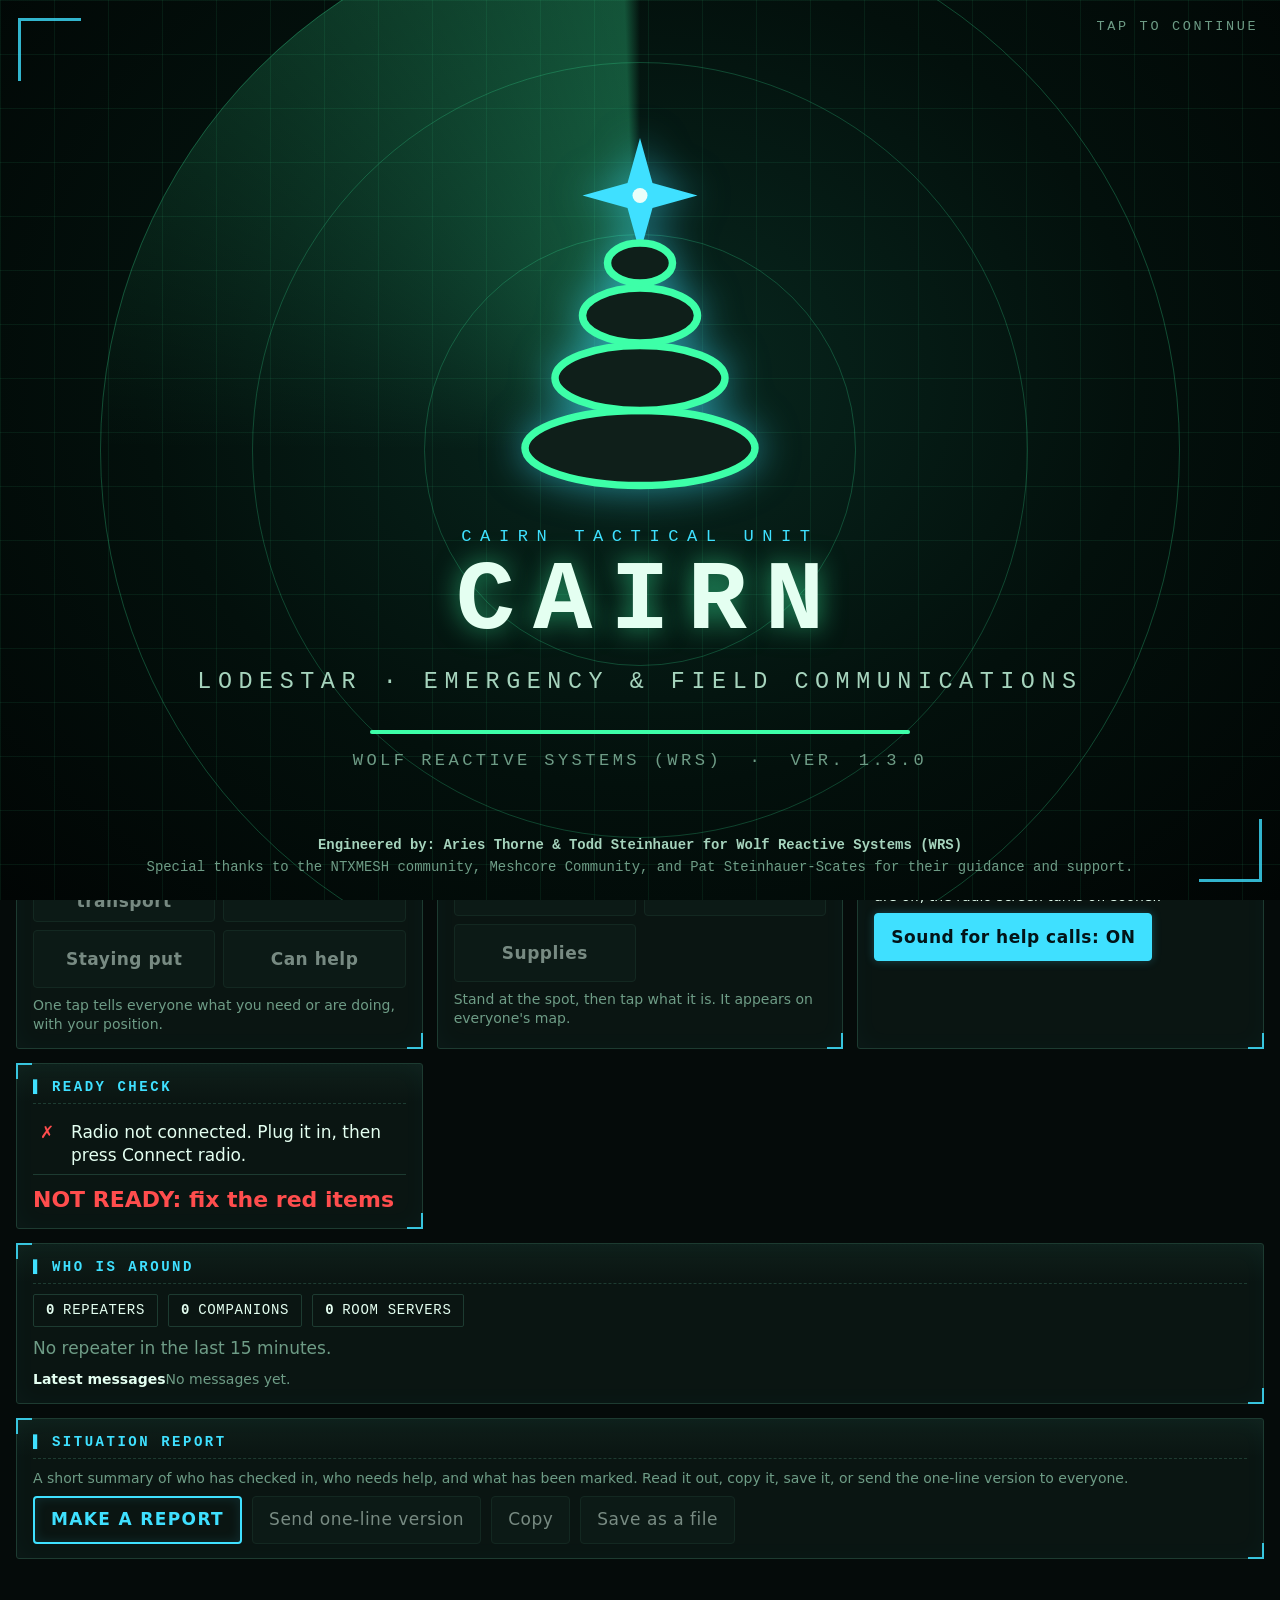
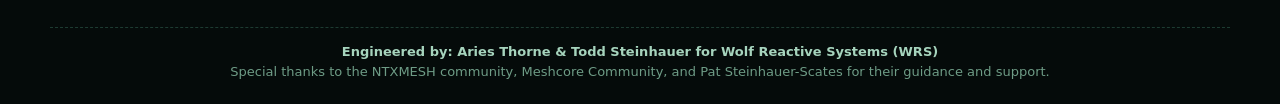
==== docs/index.html @ afa6bb10 "Dashboard: set DTR and RTS both on after opening the USB port (any other combination restarts the ra" ====
<!doctype html>
<!--
  Engineered by Aries Thorne & Todd Steinhauer for Wolf Reactive Systems (WRS), with MeshCore community guidance and assistance.
  Special thanks to the NTXMESH community, Meshcore Community, and Pat Steinhauer-Scates for their guidance and support.
-->
<html lang="en">
<head>
<meta charset="utf-8">
<meta name="viewport" content="width=device-width, initial-scale=1, viewport-fit=cover">
<title>LODESTAR CAIRN station</title>
<meta name="theme-color" content="#0d1620">
<link rel="manifest" href="manifest.webmanifest">
<link rel="icon" href="icon.svg" type="image/svg+xml">
<style>
:root {
  color-scheme: dark;
  --bg: #0b131b; --panel: #121e29; --panel2: #182736; --line: #27394a; --ink: #eef3f7; --ink2: #b7c5d1; --muted: #8a9db0;
  --accent: #5aa9ff; --good: #35c98a; --warn: #f2b134; --bad: #ff5d5d; --info: #b08cff; --rep: #35c98a; --comp: #5aa9ff; --room: #f2b134;
  --font: system-ui, -apple-system, "Segoe UI", Roboto, sans-serif; --mono: ui-monospace, "SF Mono", Consolas, Menlo, monospace;
}
:root[data-theme="light"] {
  color-scheme: light;
  --bg: #eef2f6; --panel: #ffffff; --panel2: #f3f6f9; --line: #cdd7e0; --ink: #0d1822; --ink2: #36485a; --muted: #5d7183;
  --accent: #1b60b8; --good: #11875a; --warn: #a96b00; --bad: #c4302b; --info: #6a46c8; --rep: #11875a; --comp: #1b60b8; --room: #a96b00;
}
* { box-sizing: border-box; }
html, body { margin: 0; background: var(--bg); color: var(--ink); font-family: var(--font); font-size: 17px; line-height: 1.35; }
button, select, input, textarea { font: inherit; color: inherit; }
button { min-height: 48px; padding: 8px 16px; border-radius: 10px; border: 1px solid var(--line); background: var(--panel2); cursor: pointer; touch-action: manipulation; }
button:hover { border-color: var(--accent); }
button:focus-visible, input:focus-visible, select:focus-visible { outline: 3px solid var(--accent); outline-offset: 2px; }
button.pri { background: var(--accent); color: #04121f; border-color: var(--accent); font-weight: 700; }
button.danger { border-color: var(--bad); color: var(--bad); }
button[aria-pressed="true"] { background: var(--accent); color: #04121f; border-color: var(--accent); font-weight: 700; }
button:disabled { opacity: .5; cursor: not-allowed; }
input[type=text], input[type=search], input[type=number], select { min-height: 48px; padding: 6px 12px; border-radius: 10px; border: 1px solid var(--line); background: var(--panel2); width: 100%; }
.wrap { max-width: 1400px; margin: 0 auto; padding: 0 16px 40px; padding-left: max(16px, env(safe-area-inset-left)); padding-right: max(16px, env(safe-area-inset-right)); }

header.bar { display: flex; flex-wrap: wrap; gap: 10px 14px; align-items: center; padding: 12px 0; }
.brand { margin: 0; font-size: 22px; letter-spacing: .06em; font-weight: 800; }
.brand small { display: block; font-size: 12px; letter-spacing: .12em; color: var(--muted); font-weight: 600; }
.sid { font-family: var(--mono); font-size: 26px; font-weight: 800; padding: 2px 12px; border: 2px solid var(--accent); border-radius: 10px; letter-spacing: .08em; }
.sid.none { border-color: var(--line); color: var(--muted); }
.grow { flex: 1; }
.chip { display: inline-flex; align-items: center; gap: 8px; padding: 6px 12px; border-radius: 999px; border: 1px solid var(--line); background: var(--panel); font-size: 15px; }
.chip i { width: 12px; height: 12px; border-radius: 50%; background: var(--muted); display: inline-block; }
.chip[data-s="live"] i { background: var(--good); } .chip[data-s="wait"] i { background: var(--warn); } .chip[data-s="demo"] i { background: var(--info); }

nav.tabs { display: flex; gap: 8px; overflow-x: auto; padding: 4px 0 12px; position: sticky; top: 0; background: var(--bg); z-index: 500; }
nav.tabs button { min-height: 56px; padding: 8px 18px; font-weight: 700; white-space: nowrap; }
nav.tabs .badge { display: inline-block; min-width: 22px; margin-left: 8px; padding: 0 7px; border-radius: 999px; background: var(--bad); color: #fff; font-size: 13px; }

section.tab { display: none; }
section.tab.on { display: block; }
.grid { display: grid; gap: 14px; grid-template-columns: repeat(auto-fit, minmax(330px, 1fr)); }
.card { background: var(--panel); border: 1px solid var(--line); border-radius: 14px; padding: 14px 16px; }
.card h2 { margin: 0 0 10px; font-size: 14px; letter-spacing: .12em; text-transform: uppercase; color: var(--muted); }
.span2 { grid-column: 1 / -1; }
.row { display: flex; gap: 10px; align-items: center; flex-wrap: wrap; }
.row > .grow { min-width: 160px; }
.muted { color: var(--muted); } .small { font-size: 14px; }
.mono { font-family: var(--mono); }
.big { font-size: 40px; font-weight: 800; line-height: 1.1; }
.kv { display: grid; grid-template-columns: auto 1fr; gap: 4px 14px; }
.kv dt { color: var(--muted); } .kv dd { margin: 0; font-weight: 600; }

.banner { border-radius: 14px; padding: 16px 20px; border: 2px solid var(--line); background: var(--panel); }
.banner .t { font-size: 34px; font-weight: 800; line-height: 1.1; }
.banner .s { font-size: 18px; margin-top: 6px; color: var(--ink2); }
.banner.good { border-color: var(--good); } .banner.good .t { color: var(--good); }
.banner.bad { border-color: var(--bad); } .banner.bad .t { color: var(--bad); }
.banner.off { border-color: var(--warn); } .banner.off .t { color: var(--warn); }

.seg { display: inline-flex; border: 1px solid var(--line); border-radius: 10px; overflow: hidden; }
.seg button { border: 0; border-radius: 0; min-width: 120px; }
.okbtn { width: 100%; min-height: 84px; font-size: 26px; font-weight: 800; }

table { width: 100%; border-collapse: collapse; }
th, td { text-align: left; padding: 10px 8px; border-bottom: 1px solid var(--line); vertical-align: top; }
th { color: var(--muted); font-size: 13px; letter-spacing: .08em; text-transform: uppercase; }
td.num, th.num { text-align: right; font-variant-numeric: tabular-nums; }
.tag { display: inline-block; padding: 1px 9px; border-radius: 999px; font-size: 13px; font-weight: 700; border: 1px solid currentColor; }
.tag.rep { color: var(--rep); } .tag.comp { color: var(--comp); } .tag.room { color: var(--room); } .tag.sens { color: var(--info); }
.pill-ok { color: var(--good); } .pill-help { color: var(--bad); font-weight: 800; } .pill-late { color: var(--warn); font-weight: 700; }
.txt { white-space: pre-wrap; word-break: break-word; }
.filters { display: flex; flex-wrap: wrap; gap: 8px; margin-bottom: 12px; align-items: center; }
.filters button { min-height: 44px; }

.kb { display: flex; gap: 6px; align-items: stretch; }
.kb input { flex: 1; }
.kb button.kbbtn { min-width: 52px; padding: 0 10px; font-size: 22px; }


.chatgrid { display: grid; gap: 14px; grid-template-columns: 290px 1fr; }
@media (max-width: 760px) { .chatgrid { grid-template-columns: 1fr; } }
.thr { display: flex; justify-content: space-between; align-items: center; width: 100%; text-align: left; margin-bottom: 6px; min-height: 48px; }
.thr .n { background: var(--bad); color: #fff; border-radius: 999px; padding: 0 8px; font-size: 13px; }
#chatMsgs { height: min(52vh, 520px); overflow-y: auto; padding: 4px 2px; margin-bottom: 10px; }
.msg { max-width: 82%; margin: 6px 0; padding: 8px 12px; border-radius: 12px; background: var(--panel2); border: 1px solid var(--line); }
.msg.me { margin-left: auto; border-color: var(--accent); }
.msg .who { font-size: 13px; color: var(--muted); }
#map { height: min(62vh, 640px); border-radius: 12px; border: 1px solid var(--line); background: var(--panel2); }
#mapNote { margin: 8px 0; padding: 8px 12px; border-radius: 10px; border: 1px solid var(--warn); }
.covDia { background: var(--warn); border: 2px solid #000; transform: rotate(45deg); }
.mk { width: 16px; height: 16px; border: 2px solid #fff; box-shadow: 0 0 0 1px #000; }
.mk.rep { background: var(--rep); border-radius: 50%; } .mk.comp { background: var(--comp); } .mk.room { background: var(--room); border-radius: 3px; transform: rotate(45deg); }
.mk.chk { background: var(--info); border-radius: 50% 50% 50% 0; transform: rotate(-45deg); }
.mk.hlp { background: var(--bad); border-radius: 50%; animation: pulse 1s ease-in-out infinite; width: 22px; height: 22px; }
.mk.mkr { background: var(--warn); transform: rotate(45deg); border-radius: 2px; }
.mk.me { background: #fff; border: 4px solid var(--accent); border-radius: 50%; }
.leaflet-container { font: inherit; color: #111; }
.leaflet-popup-content { color: #111; }

.guide h3 { margin: 18px 0 6px; font-size: 20px; }
.guide li { margin: 4px 0; } .guide code, code.k { font-family: var(--mono); background: var(--panel2); border: 1px solid var(--line); padding: 1px 6px; border-radius: 6px; }
.guide .chk li { list-style: none; margin-left: -18px; }
.notice { margin: 8px 0; padding: 10px 14px; border-radius: 10px; border: 1px solid var(--warn); background: var(--panel); }
.bar2 { height: 14px; border-radius: 7px; background: var(--panel2); border: 1px solid var(--line); overflow: hidden; }
.bar2 > div { height: 100%; background: var(--good); }
.bar2.warn > div { background: var(--warn); } .bar2.low > div { background: var(--bad); }
#toast { position: fixed; left: 50%; bottom: 20px; transform: translateX(-50%); background: var(--panel); border: 2px solid var(--accent); border-radius: 12px; padding: 12px 20px; z-index: 2000; display: none; max-width: 90vw; }
[hidden] { display: none !important; }
@media (max-width: 720px) { .big { font-size: 30px; } .banner .t { font-size: 26px; } }
@media print {
  body { background: #fff; color: #000; } header.bar, nav.tabs, #toast { display: none !important; }
  section.tab { display: none !important; } section#tab-guide { display: block !important; }
  .card { border: 1px solid #999; background: #fff; } .guide code { background: #eee; }
}

.homebtns { display: grid; grid-template-columns: 1fr 1fr; gap: 14px; }
@media (max-width: 560px) { .homebtns { grid-template-columns: 1fr; } }
.bigbtn { width: 100%; min-height: 120px; font-size: 30px; font-weight: 800; display: flex; flex-direction: column; align-items: center; justify-content: center; gap: 4px; border-radius: 12px; border-width: 3px; line-height: 1.1; text-align: center; }
.bigbtn small { font-size: 16px; font-weight: 600; opacity: .9; }
.bigbtn.ok { border-color: var(--good); color: var(--good); background: transparent; }
.bigbtn.ok:hover:not(:disabled) { background: var(--good); color: #02140c; }
.bigbtn.help { border-color: var(--bad); color: var(--bad); background: transparent; }
.bigbtn.help:hover:not(:disabled) { background: var(--bad); color: #fff; }
.bigbtn.help.on { background: var(--bad); color: #fff; }
.pickgrid { display: grid; grid-template-columns: repeat(auto-fit, minmax(150px, 1fr)); gap: 8px; }
.pickgrid button { min-height: 58px; font-weight: 700; }
#alerts { display: grid; gap: 8px; margin: 0 0 10px; }
.al { border: 3px solid var(--bad); border-radius: 12px; background: var(--panel); padding: 12px 16px; }
.al.warn { border-color: var(--warn); }
.al .t { font-size: 24px; font-weight: 800; color: var(--bad); line-height: 1.15; } .al.warn .t { color: var(--warn); }
.al .row { margin-top: 8px; }
.ready { list-style: none; padding: 0; margin: 0; }
.ready li { padding: 7px 0; border-bottom: 1px solid var(--line); display: flex; gap: 10px; }
.ready .i { flex: 0 0 28px; font-weight: 900; text-align: center; }
.ready .i.ok { color: var(--good); } .ready .i.warn { color: var(--warn); } .ready .i.bad { color: var(--bad); }
.overlay { position: fixed; inset: 0; background: rgba(0,0,0,.75); display: flex; align-items: center; justify-content: center; z-index: 4000; padding: 16px; }
.dlg { background: var(--panel); border: 3px solid var(--bad); border-radius: 14px; padding: 22px; max-width: 540px; width: 100%; }
.dlg h3 { margin: 0 0 8px; font-size: 26px; color: var(--bad); }
.dlg .row button { flex: 1; min-height: 64px; font-size: 20px; font-weight: 800; }
body.easy .adv { display: none !important; }
.chrow { display: flex; flex-wrap: wrap; gap: 6px 10px; align-items: center; padding: 8px 0; border-bottom: 1px solid var(--line); }
.chrow .nm { flex: 1; min-width: 140px; font-weight: 700; }
.chrow button { min-height: 42px; padding: 4px 12px; }
.keybox { margin: 8px 0; padding: 10px 12px; border: 2px dashed var(--warn); border-radius: 10px; word-break: break-all; }
details.fold { margin-top: 14px; border-top: 1px dashed var(--line); padding-top: 10px; }
details.fold > summary { cursor: pointer; font-weight: 800; min-height: 44px; display: flex; align-items: center; }
.calc label { display: block; margin: 8px 0 2px; color: var(--muted); font-size: 14px; }
.calcout { margin-top: 12px; padding: 12px; border: 1px solid var(--accent); border-radius: 10px; }
#conLog { height: 180px; overflow-y: auto; font: 13px var(--mono); background: var(--panel2); border: 1px solid var(--line); padding: 8px; white-space: pre-wrap; word-break: break-word; }
.pwrline { font-size: 22px; font-weight: 800; }
.lvl { display: inline-block; padding: 2px 10px; border-radius: 999px; font-weight: 800; font-size: 14px; border: 1px solid currentColor; }

#splash { position: fixed; inset: 0; z-index: 9000; display: flex; align-items: center; justify-content: center; overflow: hidden; background: radial-gradient(ellipse at 50% 42%, #08281f 0%, #03100c 55%, #010504 100%); color: #e4fff1; font-family: ui-monospace, "SF Mono", "Cascadia Mono", Consolas, Menlo, monospace; cursor: pointer; transition: opacity .6s ease; }
#splash.out { opacity: 0; pointer-events: none; }
#splash .grid { position: absolute; inset: 0; background-image: linear-gradient(rgba(61,255,168,.07) 1px, transparent 1px), linear-gradient(90deg, rgba(61,255,168,.07) 1px, transparent 1px); background-size: 6vmin 6vmin; }
#splash .rings { position: absolute; width: 120vmin; height: 120vmin; left: 50%; top: 50%; transform: translate(-50%, -50%); border-radius: 50%; border: 1px solid rgba(61,255,168,.25); box-shadow: 0 0 0 12vmin rgba(61,255,168,0), inset 0 0 0 12vmin rgba(0,0,0,0); }
#splash .rings::before, #splash .rings::after { content: ""; position: absolute; border-radius: 50%; border: 1px solid rgba(61,255,168,.22); inset: 14%; }
#splash .rings::after { inset: 30%; }
#splash .sweep { position: absolute; width: 120vmin; height: 120vmin; left: 50%; top: 50%; margin: -60vmin 0 0 -60vmin; border-radius: 50%; background: conic-gradient(from 0deg, rgba(61,255,168,0) 0deg, rgba(61,255,168,.0) 270deg, rgba(61,255,168,.28) 358deg, rgba(61,255,168,0) 360deg); animation: spl-sweep 4.5s linear infinite; }
#splash .box { position: relative; display: flex; flex-direction: column; align-items: center; text-align: center; padding: 3vmin; max-width: 96vw; }
#splash svg { width: min(34vmin, 300px); height: auto; filter: drop-shadow(0 0 2.2vmin rgba(63,224,255,.55)); }
#splash .kick { font-size: clamp(11px, 1.9vmin, 20px); letter-spacing: .5em; color: #3fe0ff; margin-top: 2.4vmin; text-transform: uppercase; }
#splash h1 { margin: .6vmin 0 0; font-size: clamp(34px, 11vmin, 150px); letter-spacing: .18em; font-weight: 800; line-height: 1; text-shadow: 0 0 3vmin rgba(61,255,168,.55); padding-left: .18em; }
#splash .sub { font-size: clamp(13px, 2.6vmin, 30px); letter-spacing: .28em; color: #a6d4bd; margin-top: 1.6vmin; text-transform: uppercase; }
#splash .bar { width: min(60vmin, 70vw); height: 4px; background: rgba(61,255,168,.18); margin-top: 3.6vmin; overflow: hidden; border-radius: 2px; }
#splash .bar i { display: block; height: 100%; width: 100%; background: #3dffa8; box-shadow: 0 0 10px #3dffa8; transform-origin: left; animation: spl-load 3.6s ease-out forwards; }
#splash .ver { font-size: clamp(11px, 1.9vmin, 20px); color: #6e9c86; margin-top: 1.6vmin; letter-spacing: .2em; }
#splash .cred { position: absolute; left: 0; right: 0; bottom: 2.4vmin; font-size: clamp(10px, 1.55vmin, 16px); line-height: 1.55; color: #6e9c86; text-align: center; padding: 0 3vw; }
#splash .cred b { color: #a6d4bd; font-weight: 600; }
#splash .tap { position: absolute; right: 2.4vmin; top: 2vmin; font-size: clamp(10px, 1.5vmin, 15px); color: #6e9c86; letter-spacing: .2em; }
#splash .corner { position: absolute; width: 7vmin; height: 7vmin; border: 3px solid #3fe0ff; opacity: .8; }
#splash .c1 { left: 2vmin; top: 2vmin; border-right: 0; border-bottom: 0; } #splash .c2 { right: 2vmin; bottom: 2vmin; border-left: 0; border-top: 0; }
#splash .star { animation: spl-pulse 2.2s ease-in-out infinite; transform-origin: 50% 50%; }
@keyframes spl-sweep { to { transform: rotate(360deg); } } @keyframes spl-load { from { transform: scaleX(0); } to { transform: scaleX(1); } } @keyframes spl-pulse { 50% { opacity: .55; } }
@media (prefers-reduced-motion: reduce) { #splash .sweep, #splash .star { animation: none; } #splash .bar i { animation: none; } #splash { transition: none; } }
</style>
<style>
/*TACTICAL-CSS*/
:root {
  --bg: #050b0a; --panel: #0a1512; --panel2: #0f1f1a; --line: #1d3b31; --ink: #e4fff1; --ink2: #a6d4bd; --muted: #6e9c86;
  --accent: #3fe0ff; --good: #3dffa8; --warn: #ffb020; --bad: #ff4d4d; --info: #b08cff; --rep: #3dffa8; --comp: #3fe0ff; --room: #ffb020;
  --mono: ui-monospace, "SF Mono", "Cascadia Mono", Consolas, Menlo, monospace; --glow: 0 0 10px rgba(63,224,255,.25);
}
:root[data-theme="light"] {
  --bg: #e3e9e4; --panel: #f6faf6; --panel2: #e9efe9; --line: #aebfb4; --ink: #0b1a14; --ink2: #28443a; --muted: #50695c;
  --accent: #0a6f8a; --good: #0b7a4f; --warn: #a15f00; --bad: #c4302b; --rep: #0b7a4f; --comp: #0a6f8a; --room: #a15f00; --glow: none;
}
html, body { background-color: var(--bg); }
body { background-image: linear-gradient(rgba(61,255,168,.045) 1px, transparent 1px), linear-gradient(90deg, rgba(61,255,168,.045) 1px, transparent 1px); background-size: 38px 38px; background-attachment: fixed; }
:root[data-theme="light"] body { background-image: linear-gradient(rgba(10,70,50,.06) 1px, transparent 1px), linear-gradient(90deg, rgba(10,70,50,.06) 1px, transparent 1px); }
:root:not([data-theme="light"]) body::after { content: ""; position: fixed; inset: 0; pointer-events: none; z-index: 3000; background: repeating-linear-gradient(0deg, rgba(0,0,0,.18) 0 1px, transparent 1px 3px); opacity: .35; }
button { border-radius: 4px; letter-spacing: .03em; }
button:hover { box-shadow: var(--glow); }
:root[data-theme="light"] nav.tabs button[aria-pressed="true"] { color: var(--accent); background: var(--panel); }
button.pri { background: transparent; color: var(--accent); border: 2px solid var(--accent); text-transform: uppercase; letter-spacing: .08em; box-shadow: inset 0 0 12px rgba(63,224,255,.12); }
button.pri:hover:not(:disabled) { background: var(--accent); color: #031418; }
button[aria-pressed="true"] { background: var(--accent); color: #031418; box-shadow: var(--glow); }
:root[data-theme="light"] button[aria-pressed="true"], :root[data-theme="light"] button.pri:hover:not(:disabled) { color: #fff; }
input[type=text], input[type=search], input[type=number], select { border-radius: 4px; font-family: var(--mono); }
.brand { font-family: var(--mono); text-transform: uppercase; letter-spacing: .14em; }
.brand::before { content: "\25E4 "; color: var(--accent); }
.brand small { font-family: var(--mono); letter-spacing: .2em; text-transform: uppercase; color: var(--accent); }
.sid { border-radius: 2px; border-width: 2px; box-shadow: var(--glow), inset 0 0 10px rgba(63,224,255,.12); }
.chip { border-radius: 2px; font-family: var(--mono); font-size: 14px; text-transform: uppercase; letter-spacing: .05em; }
.chip i { box-shadow: 0 0 8px currentColor; }
.chip[data-s="live"] i { box-shadow: 0 0 9px var(--good); animation: pulse 1.6s ease-in-out infinite; }
.hud { display: flex; flex-wrap: wrap; gap: 4px 22px; align-items: center; padding: 7px 12px; margin: 0 0 10px; border: 1px solid var(--line); border-left: 4px solid var(--accent); background: linear-gradient(90deg, rgba(63,224,255,.08), transparent 70%); font-family: var(--mono); font-size: 13px; letter-spacing: .08em; text-transform: uppercase; color: var(--muted); }
.hud b { color: var(--ink); font-weight: 700; margin-left: 4px; }
.hud .hm[data-m="disaster"] b { color: var(--warn); animation: blink 1.2s step-end infinite; }
nav.tabs { gap: 4px; border-bottom: 1px solid var(--line); }
nav.tabs button { border-radius: 0; border: 1px solid var(--line); border-bottom: 3px solid transparent; font-family: var(--mono); text-transform: uppercase; letter-spacing: .1em; font-size: 15px; background: var(--panel); }
nav.tabs button[aria-pressed="true"] { background: var(--panel2); color: var(--accent); border-bottom-color: var(--accent); box-shadow: var(--glow); }
.card { position: relative; border-radius: 3px; border-color: var(--line); background: linear-gradient(180deg, var(--panel2), var(--panel) 38px); box-shadow: inset 0 0 24px rgba(63,224,255,.03); }
.card::before, .card::after { content: ""; position: absolute; width: 14px; height: 14px; border: 2px solid var(--accent); pointer-events: none; opacity: .85; }
.card::before { top: -1px; left: -1px; border-right: 0; border-bottom: 0; }
.card::after { bottom: -1px; right: -1px; border-left: 0; border-top: 0; }
.card h2 { font-family: var(--mono); color: var(--accent); letter-spacing: .18em; padding-bottom: 6px; border-bottom: 1px dashed var(--line); }
.card h2::before { content: "\258C"; margin-right: 8px; }
.banner { position: relative; border-radius: 3px; border-width: 1px; border-left-width: 10px; font-family: var(--mono); background: linear-gradient(90deg, rgba(255,255,255,.04), transparent 60%), var(--panel); }
.banner::before { content: "LINK STATUS"; display: block; font-size: 12px; letter-spacing: .24em; color: var(--muted); margin-bottom: 4px; }
.banner .t { text-transform: uppercase; letter-spacing: .08em; text-shadow: 0 0 14px currentColor; }
.banner.good { box-shadow: 0 0 22px rgba(61,255,168,.12); }
.banner.bad { box-shadow: 0 0 22px rgba(255,77,77,.2); animation: alarm 1.6s ease-in-out infinite; }
.banner .s { font-family: var(--font); }
.okbtn { border-radius: 3px; background-image: repeating-linear-gradient(135deg, rgba(255,176,32,.0) 0 14px, rgba(255,176,32,.10) 14px 28px); border-color: var(--warn); color: var(--warn); }
.okbtn:hover:not(:disabled) { background: var(--warn); color: #1c1200; }
.seg { border-radius: 2px; }
table { font-size: 16px; } td, th { border-bottom-color: var(--line); } td.num, td.mono, .kv dd { font-family: var(--mono); }
th { font-family: var(--mono); color: var(--accent); }
.tag { border-radius: 2px; font-family: var(--mono); text-transform: uppercase; font-size: 12px; letter-spacing: .06em; }
.msg { border-radius: 3px; } .bar2 { border-radius: 2px; } .bar2 > div { border-radius: 0; box-shadow: 0 0 8px currentColor; }
#toast { border-radius: 3px; font-family: var(--mono); } #map { border-radius: 3px; }
/* radar card */
.radargrid { display: grid; grid-template-columns: minmax(280px, 460px) 1fr; gap: 18px; align-items: start; }
.radarbox { position: relative; width: 100%; aspect-ratio: 1 / 1; max-width: 460px; }
.radarbox canvas { position: absolute; inset: 0; width: 100%; height: 100%; display: block; border-radius: 50%; }
.radartip { position: absolute; pointer-events: none; background: rgba(0,10,8,.92); color: #e4fff1; border: 1px solid var(--accent); padding: 5px 9px; border-radius: 2px; font: 13px var(--mono); max-width: 260px; z-index: 5; }
.radarlist { max-height: 340px; overflow-y: auto; border: 1px solid var(--line); background: var(--panel); }
.rr { display: grid; grid-template-columns: 22px 1fr auto; gap: 2px 10px; padding: 6px 10px; border-bottom: 1px solid var(--line); align-items: center; }
.rr.hi { background: rgba(63,224,255,.12); }
.rr .nm { font-weight: 700; overflow: hidden; text-overflow: ellipsis; white-space: nowrap; }
.rr .mt { grid-column: 2 / 4; font: 13px var(--mono); color: var(--muted); }
.rr .sy { font-size: 20px; line-height: 1; text-align: center; }
.rr .sy.rep { color: var(--rep); } .rr .sy.comp { color: var(--comp); } .rr .sy.room { color: var(--room); } .rr .sy.sens { color: var(--info); }
.radarleg { display: flex; flex-wrap: wrap; gap: 6px 16px; margin: 8px 0 0; font: 13px var(--mono); color: var(--muted); }
@media (max-width: 860px) { .radargrid { grid-template-columns: 1fr; } .radarbox { margin: 0 auto; } }
@keyframes pulse { 50% { opacity: .45; } } @keyframes blink { 50% { opacity: .25; } }
@keyframes alarm { 50% { box-shadow: 0 0 34px rgba(255,77,77,.45); } }
@media (prefers-reduced-motion: reduce) { .banner.bad, .chip[data-s="live"] i, .hud .hm[data-m="disaster"] b { animation: none; } }
@media print { body::after { display: none !important; } .hud, #radarCard { display: none !important; } body { background-image: none; } }
</style>
<style>
/* required styles */

.leaflet-pane,
.leaflet-tile,
.leaflet-marker-icon,
.leaflet-marker-shadow,
.leaflet-tile-container,
.leaflet-pane > svg,
.leaflet-pane > canvas,
.leaflet-zoom-box,
.leaflet-image-layer,
.leaflet-layer {
	position: absolute;
	left: 0;
	top: 0;
	}
.leaflet-container {
	overflow: hidden;
	}
.leaflet-tile,
.leaflet-marker-icon,
.leaflet-marker-shadow {
	-webkit-user-select: none;
	   -moz-user-select: none;
	        user-select: none;
	  -webkit-user-drag: none;
	}
/* Prevents IE11 from highlighting tiles in blue */
.leaflet-tile::selection {
	background: transparent;
}
/* Safari renders non-retina tile on retina better with this, but Chrome is worse */
.leaflet-safari .leaflet-tile {
	image-rendering: -webkit-optimize-contrast;
	}
/* hack that prevents hw layers "stretching" when loading new tiles */
.leaflet-safari .leaflet-tile-container {
	width: 1600px;
	height: 1600px;
	-webkit-transform-origin: 0 0;
	}
.leaflet-marker-icon,
.leaflet-marker-shadow {
	display: block;
	}
/* .leaflet-container svg: reset svg max-width decleration shipped in Joomla! (joomla.org) 3.x */
/* .leaflet-container img: map is broken in FF if you have max-width: 100% on tiles */
.leaflet-container .leaflet-overlay-pane svg {
	max-width: none !important;
	max-height: none !important;
	}
.leaflet-container .leaflet-marker-pane img,
.leaflet-container .leaflet-shadow-pane img,
.leaflet-container .leaflet-tile-pane img,
.leaflet-container img.leaflet-image-layer,
.leaflet-container .leaflet-tile {
	max-width: none !important;
	max-height: none !important;
	width: auto;
	padding: 0;
	}

.leaflet-container img.leaflet-tile {
	/* See: https://bugs.chromium.org/p/chromium/issues/detail?id=600120 */
	mix-blend-mode: plus-lighter;
}

.leaflet-container.leaflet-touch-zoom {
	-ms-touch-action: pan-x pan-y;
	touch-action: pan-x pan-y;
	}
.leaflet-container.leaflet-touch-drag {
	-ms-touch-action: pinch-zoom;
	/* Fallback for FF which doesn't support pinch-zoom */
	touch-action: none;
	touch-action: pinch-zoom;
}
.leaflet-container.leaflet-touch-drag.leaflet-touch-zoom {
	-ms-touch-action: none;
	touch-action: none;
}
.leaflet-container {
	-webkit-tap-highlight-color: transparent;
}
.leaflet-container a {
	-webkit-tap-highlight-color: rgba(51, 181, 229, 0.4);
}
.leaflet-tile {
	filter: inherit;
	visibility: hidden;
	}
.leaflet-tile-loaded {
	visibility: inherit;
	}
.leaflet-zoom-box {
	width: 0;
	height: 0;
	-moz-box-sizing: border-box;
	     box-sizing: border-box;
	z-index: 800;
	}
/* workaround for https://bugzilla.mozilla.org/show_bug.cgi?id=888319 */
.leaflet-overlay-pane svg {
	-moz-user-select: none;
	}

.leaflet-pane         { z-index: 400; }

.leaflet-tile-pane    { z-index: 200; }
.leaflet-overlay-pane { z-index: 400; }
.leaflet-shadow-pane  { z-index: 500; }
.leaflet-marker-pane  { z-index: 600; }
.leaflet-tooltip-pane   { z-index: 650; }
.leaflet-popup-pane   { z-index: 700; }

.leaflet-map-pane canvas { z-index: 100; }
.leaflet-map-pane svg    { z-index: 200; }

.leaflet-vml-shape {
	width: 1px;
	height: 1px;
	}
.lvml {
	behavior: none;
	display: inline-block;
	position: absolute;
	}


/* control positioning */

.leaflet-control {
	position: relative;
	z-index: 800;
	pointer-events: visiblePainted; /* IE 9-10 doesn't have auto */
	pointer-events: auto;
	}
.leaflet-top,
.leaflet-bottom {
	position: absolute;
	z-index: 1000;
	pointer-events: none;
	}
.leaflet-top {
	top: 0;
	}
.leaflet-right {
	right: 0;
	}
.leaflet-bottom {
	bottom: 0;
	}
.leaflet-left {
	left: 0;
	}
.leaflet-control {
	float: left;
	clear: both;
	}
.leaflet-right .leaflet-control {
	float: right;
	}
.leaflet-top .leaflet-control {
	margin-top: 10px;
	}
.leaflet-bottom .leaflet-control {
	margin-bottom: 10px;
	}
.leaflet-left .leaflet-control {
	margin-left: 10px;
	}
.leaflet-right .leaflet-control {
	margin-right: 10px;
	}


/* zoom and fade animations */

.leaflet-fade-anim .leaflet-popup {
	opacity: 0;
	-webkit-transition: opacity 0.2s linear;
	   -moz-transition: opacity 0.2s linear;
	        transition: opacity 0.2s linear;
	}
.leaflet-fade-anim .leaflet-map-pane .leaflet-popup {
	opacity: 1;
	}
.leaflet-zoom-animated {
	-webkit-transform-origin: 0 0;
	    -ms-transform-origin: 0 0;
	        transform-origin: 0 0;
	}
svg.leaflet-zoom-animated {
	will-change: transform;
}

.leaflet-zoom-anim .leaflet-zoom-animated {
	-webkit-transition: -webkit-transform 0.25s cubic-bezier(0,0,0.25,1);
	   -moz-transition:    -moz-transform 0.25s cubic-bezier(0,0,0.25,1);
	        transition:         transform 0.25s cubic-bezier(0,0,0.25,1);
	}
.leaflet-zoom-anim .leaflet-tile,
.leaflet-pan-anim .leaflet-tile {
	-webkit-transition: none;
	   -moz-transition: none;
	        transition: none;
	}

.leaflet-zoom-anim .leaflet-zoom-hide {
	visibility: hidden;
	}


/* cursors */

.leaflet-interactive {
	cursor: pointer;
	}
.leaflet-grab {
	cursor: -webkit-grab;
	cursor:    -moz-grab;
	cursor:         grab;
	}
.leaflet-crosshair,
.leaflet-crosshair .leaflet-interactive {
	cursor: crosshair;
	}
.leaflet-popup-pane,
.leaflet-control {
	cursor: auto;
	}
.leaflet-dragging .leaflet-grab,
.leaflet-dragging .leaflet-grab .leaflet-interactive,
.leaflet-dragging .leaflet-marker-draggable {
	cursor: move;
	cursor: -webkit-grabbing;
	cursor:    -moz-grabbing;
	cursor:         grabbing;
	}

/* marker & overlays interactivity */
.leaflet-marker-icon,
.leaflet-marker-shadow,
.leaflet-image-layer,
.leaflet-pane > svg path,
.leaflet-tile-container {
	pointer-events: none;
	}

.leaflet-marker-icon.leaflet-interactive,
.leaflet-image-layer.leaflet-interactive,
.leaflet-pane > svg path.leaflet-interactive,
svg.leaflet-image-layer.leaflet-interactive path {
	pointer-events: visiblePainted; /* IE 9-10 doesn't have auto */
	pointer-events: auto;
	}

/* visual tweaks */

.leaflet-container {
	background: #ddd;
	outline-offset: 1px;
	}
.leaflet-container a {
	color: #0078A8;
	}
.leaflet-zoom-box {
	border: 2px dotted #38f;
	background: rgba(255,255,255,0.5);
	}


/* general typography */
.leaflet-container {
	font-family: "Helvetica Neue", Arial, Helvetica, sans-serif;
	font-size: 12px;
	font-size: 0.75rem;
	line-height: 1.5;
	}


/* general toolbar styles */

.leaflet-bar {
	box-shadow: 0 1px 5px rgba(0,0,0,0.65);
	border-radius: 4px;
	}
.leaflet-bar a {
	background-color: #fff;
	border-bottom: 1px solid #ccc;
	width: 26px;
	height: 26px;
	line-height: 26px;
	display: block;
	text-align: center;
	text-decoration: none;
	color: black;
	}
.leaflet-bar a,
.leaflet-control-layers-toggle {
	background-position: 50% 50%;
	background-repeat: no-repeat;
	display: block;
	}
.leaflet-bar a:hover,
.leaflet-bar a:focus {
	background-color: #f4f4f4;
	}
.leaflet-bar a:first-child {
	border-top-left-radius: 4px;
	border-top-right-radius: 4px;
	}
.leaflet-bar a:last-child {
	border-bottom-left-radius: 4px;
	border-bottom-right-radius: 4px;
	border-bottom: none;
	}
.leaflet-bar a.leaflet-disabled {
	cursor: default;
	background-color: #f4f4f4;
	color: #bbb;
	}

.leaflet-touch .leaflet-bar a {
	width: 30px;
	height: 30px;
	line-height: 30px;
	}
.leaflet-touch .leaflet-bar a:first-child {
	border-top-left-radius: 2px;
	border-top-right-radius: 2px;
	}
.leaflet-touch .leaflet-bar a:last-child {
	border-bottom-left-radius: 2px;
	border-bottom-right-radius: 2px;
	}

/* zoom control */

.leaflet-control-zoom-in,
.leaflet-control-zoom-out {
	font: bold 18px 'Lucida Console', Monaco, monospace;
	text-indent: 1px;
	}

.leaflet-touch .leaflet-control-zoom-in, .leaflet-touch .leaflet-control-zoom-out  {
	font-size: 22px;
	}


/* layers control */

.leaflet-control-layers {
	box-shadow: 0 1px 5px rgba(0,0,0,0.4);
	background: #fff;
	border-radius: 5px;
	}
.leaflet-control-layers-toggle {
	background-image: none;
	width: 36px;
	height: 36px;
	}
.leaflet-retina .leaflet-control-layers-toggle {
	background-image: none;
	background-size: 26px 26px;
	}
.leaflet-touch .leaflet-control-layers-toggle {
	width: 44px;
	height: 44px;
	}
.leaflet-control-layers .leaflet-control-layers-list,
.leaflet-control-layers-expanded .leaflet-control-layers-toggle {
	display: none;
	}
.leaflet-control-layers-expanded .leaflet-control-layers-list {
	display: block;
	position: relative;
	}
.leaflet-control-layers-expanded {
	padding: 6px 10px 6px 6px;
	color: #333;
	background: #fff;
	}
.leaflet-control-layers-scrollbar {
	overflow-y: scroll;
	overflow-x: hidden;
	padding-right: 5px;
	}
.leaflet-control-layers-selector {
	margin-top: 2px;
	position: relative;
	top: 1px;
	}
.leaflet-control-layers label {
	display: block;
	font-size: 13px;
	font-size: 1.08333em;
	}
.leaflet-control-layers-separator {
	height: 0;
	border-top: 1px solid #ddd;
	margin: 5px -10px 5px -6px;
	}

/* Default icon URLs */
.leaflet-default-icon-path { /* used only in path-guessing heuristic, see L.Icon.Default */
	background-image: none;
	}


/* attribution and scale controls */

.leaflet-container .leaflet-control-attribution {
	background: #fff;
	background: rgba(255, 255, 255, 0.8);
	margin: 0;
	}
.leaflet-control-attribution,
.leaflet-control-scale-line {
	padding: 0 5px;
	color: #333;
	line-height: 1.4;
	}
.leaflet-control-attribution a {
	text-decoration: none;
	}
.leaflet-control-attribution a:hover,
.leaflet-control-attribution a:focus {
	text-decoration: underline;
	}
.leaflet-attribution-flag {
	display: inline !important;
	vertical-align: baseline !important;
	width: 1em;
	height: 0.6669em;
	}
.leaflet-left .leaflet-control-scale {
	margin-left: 5px;
	}
.leaflet-bottom .leaflet-control-scale {
	margin-bottom: 5px;
	}
.leaflet-control-scale-line {
	border: 2px solid #777;
	border-top: none;
	line-height: 1.1;
	padding: 2px 5px 1px;
	white-space: nowrap;
	-moz-box-sizing: border-box;
	     box-sizing: border-box;
	background: rgba(255, 255, 255, 0.8);
	text-shadow: 1px 1px #fff;
	}
.leaflet-control-scale-line:not(:first-child) {
	border-top: 2px solid #777;
	border-bottom: none;
	margin-top: -2px;
	}
.leaflet-control-scale-line:not(:first-child):not(:last-child) {
	border-bottom: 2px solid #777;
	}

.leaflet-touch .leaflet-control-attribution,
.leaflet-touch .leaflet-control-layers,
.leaflet-touch .leaflet-bar {
	box-shadow: none;
	}
.leaflet-touch .leaflet-control-layers,
.leaflet-touch .leaflet-bar {
	border: 2px solid rgba(0,0,0,0.2);
	background-clip: padding-box;
	}


/* popup */

.leaflet-popup {
	position: absolute;
	text-align: center;
	margin-bottom: 20px;
	}
.leaflet-popup-content-wrapper {
	padding: 1px;
	text-align: left;
	border-radius: 12px;
	}
.leaflet-popup-content {
	margin: 13px 24px 13px 20px;
	line-height: 1.3;
	font-size: 13px;
	font-size: 1.08333em;
	min-height: 1px;
	}
.leaflet-popup-content p {
	margin: 17px 0;
	margin: 1.3em 0;
	}
.leaflet-popup-tip-container {
	width: 40px;
	height: 20px;
	position: absolute;
	left: 50%;
	margin-top: -1px;
	margin-left: -20px;
	overflow: hidden;
	pointer-events: none;
	}
.leaflet-popup-tip {
	width: 17px;
	height: 17px;
	padding: 1px;

	margin: -10px auto 0;
	pointer-events: auto;

	-webkit-transform: rotate(45deg);
	   -moz-transform: rotate(45deg);
	    -ms-transform: rotate(45deg);
	        transform: rotate(45deg);
	}
.leaflet-popup-content-wrapper,
.leaflet-popup-tip {
	background: white;
	color: #333;
	box-shadow: 0 3px 14px rgba(0,0,0,0.4);
	}
.leaflet-container a.leaflet-popup-close-button {
	position: absolute;
	top: 0;
	right: 0;
	border: none;
	text-align: center;
	width: 24px;
	height: 24px;
	font: 16px/24px Tahoma, Verdana, sans-serif;
	color: #757575;
	text-decoration: none;
	background: transparent;
	}
.leaflet-container a.leaflet-popup-close-button:hover,
.leaflet-container a.leaflet-popup-close-button:focus {
	color: #585858;
	}
.leaflet-popup-scrolled {
	overflow: auto;
	}

.leaflet-oldie .leaflet-popup-content-wrapper {
	-ms-zoom: 1;
	}
.leaflet-oldie .leaflet-popup-tip {
	width: 24px;
	margin: 0 auto;

	-ms-filter: "progid:DXImageTransform.Microsoft.Matrix(M11=0.70710678, M12=0.70710678, M21=-0.70710678, M22=0.70710678)";
	filter: progid:DXImageTransform.Microsoft.Matrix(M11=0.70710678, M12=0.70710678, M21=-0.70710678, M22=0.70710678);
	}

.leaflet-oldie .leaflet-control-zoom,
.leaflet-oldie .leaflet-control-layers,
.leaflet-oldie .leaflet-popup-content-wrapper,
.leaflet-oldie .leaflet-popup-tip {
	border: 1px solid #999;
	}


/* div icon */

.leaflet-div-icon {
	background: #fff;
	border: 1px solid #666;
	}


/* Tooltip */
/* Base styles for the element that has a tooltip */
.leaflet-tooltip {
	position: absolute;
	padding: 6px;
	background-color: #fff;
	border: 1px solid #fff;
	border-radius: 3px;
	color: #222;
	white-space: nowrap;
	-webkit-user-select: none;
	-moz-user-select: none;
	-ms-user-select: none;
	user-select: none;
	pointer-events: none;
	box-shadow: 0 1px 3px rgba(0,0,0,0.4);
	}
.leaflet-tooltip.leaflet-interactive {
	cursor: pointer;
	pointer-events: auto;
	}
.leaflet-tooltip-top:before,
.leaflet-tooltip-bottom:before,
.leaflet-tooltip-left:before,
.leaflet-tooltip-right:before {
	position: absolute;
	pointer-events: none;
	border: 6px solid transparent;
	background: transparent;
	content: "";
	}

/* Directions */

.leaflet-tooltip-bottom {
	margin-top: 6px;
}
.leaflet-tooltip-top {
	margin-top: -6px;
}
.leaflet-tooltip-bottom:before,
.leaflet-tooltip-top:before {
	left: 50%;
	margin-left: -6px;
	}
.leaflet-tooltip-top:before {
	bottom: 0;
	margin-bottom: -12px;
	border-top-color: #fff;
	}
.leaflet-tooltip-bottom:before {
	top: 0;
	margin-top: -12px;
	margin-left: -6px;
	border-bottom-color: #fff;
	}
.leaflet-tooltip-left {
	margin-left: -6px;
}
.leaflet-tooltip-right {
	margin-left: 6px;
}
.leaflet-tooltip-left:before,
.leaflet-tooltip-right:before {
	top: 50%;
	margin-top: -6px;
	}
.leaflet-tooltip-left:before {
	right: 0;
	margin-right: -12px;
	border-left-color: #fff;
	}
.leaflet-tooltip-right:before {
	left: 0;
	margin-left: -12px;
	border-right-color: #fff;
	}

/* Printing */

@media print {
	/* Prevent printers from removing background-images of controls. */
	.leaflet-control {
		-webkit-print-color-adjust: exact;
		print-color-adjust: exact;
		}
	}


/* ---- CAIRN STATION (the Android tablet app): start-up steps, Files, Online. Only shown inside the app. ---- */
body:not(.station) .st { display: none !important; }
.lnk { cursor: pointer; }
.chip.lnk[data-s="bad"] i { background: var(--bad); }
#gate { position: fixed; inset: 0; z-index: 8000; display: flex; align-items: center; justify-content: center; padding: 16px;
  background: radial-gradient(ellipse at 50% 30%, #0c2a22 0%, #041310 60%, #010504 100%); overflow: auto; }
#gate[hidden] { display: none; }
#gate .gbox { width: min(920px, 100%); max-height: 100%; overflow: auto; background: var(--panel); border: 1px solid var(--line); border-radius: 18px; padding: 22px 26px; box-shadow: 0 10px 60px rgba(0,0,0,.6); }
#gate .gsteps { display: flex; gap: 10px; margin-bottom: 14px; flex-wrap: wrap; }
#gate .gsteps span { flex: 1 1 200px; padding: 8px 12px; border-radius: 10px; border: 1px solid var(--line); background: var(--panel2); font-weight: 700; font-size: 15px; color: var(--muted); }
#gate .gsteps span.cur { border-color: var(--accent); color: var(--ink); }
#gate .gsteps span.done { border-color: var(--good); color: var(--good); }
#gate .gsteps small { display: block; font-weight: 500; font-size: 12px; letter-spacing: .04em; }
#gate h2 { margin: 6px 0 4px; font-size: 26px; letter-spacing: .02em; text-transform: none; color: var(--ink); }
#gate .lead { color: var(--ink2); margin: 0 0 12px; }
#gate .gstate { display: flex; align-items: center; gap: 10px; padding: 10px 14px; border-radius: 12px; background: var(--panel2); border: 1px solid var(--line); margin: 10px 0; font-weight: 700; }
#gate .gstate i { width: 14px; height: 14px; border-radius: 50%; background: var(--muted); flex: none; }
#gate .gstate[data-s="ok"] i { background: var(--good); } #gate .gstate[data-s="wait"] i { background: var(--warn); } #gate .gstate[data-s="bad"] i { background: var(--bad); }
#gate .devs { display: grid; gap: 8px; margin: 10px 0; }
#gate .dev { display: flex; gap: 10px; align-items: center; padding: 8px 12px; border: 1px solid var(--line); border-radius: 12px; background: var(--panel2); }
#gate .dev .nm { flex: 1; min-width: 0; overflow-wrap: anywhere; font-weight: 700; }
#gate .dev .nm small { display: block; color: var(--muted); font-weight: 500; }
#gate .gbtns { display: flex; gap: 10px; flex-wrap: wrap; margin-top: 14px; }
#gate .gbtns .grow { flex: 1; }
#gate .gfoot { margin: 12px 0 0; font-size: 13px; color: var(--muted); }
.repout { font-family: var(--mono); font-size: 13px; white-space: pre-wrap; overflow-wrap: anywhere; background: var(--panel2); border: 1px solid var(--line); border-radius: 10px; padding: 8px 10px; max-height: 260px; overflow: auto; margin: 8px 0; }
.ftable { width: 100%; border-collapse: collapse; }
.ftable th, .ftable td { text-align: left; padding: 8px 8px; border-bottom: 1px solid var(--line); vertical-align: middle; }
.ftable td.act { white-space: nowrap; }
.ftable td.act button { min-height: 40px; padding: 4px 12px; margin: 2px 4px 2px 0; }
.wxalert { border-left: 6px solid var(--bad); padding: 8px 12px; margin: 8px 0; background: var(--panel2); border-radius: 8px; }
.wxalert.minor { border-color: var(--warn); }
.wxalert b { display: block; }
.fcgrid { display: grid; grid-template-columns: repeat(auto-fit, minmax(190px, 1fr)); gap: 10px; }
.fc { padding: 8px 12px; border: 1px solid var(--line); border-radius: 10px; background: var(--panel2); }
.fc b { display: block; } .fc .t { font-size: 26px; font-weight: 800; }
.bar2 { height: 12px; border-radius: 6px; background: var(--panel2); border: 1px solid var(--line); overflow: hidden; margin: 6px 0; }
.bar2 > i { display: block; height: 100%; width: 0; background: var(--accent); }
.stale { color: var(--warn); font-size: 13px; }

</style>
<style>.credit{max-width:1180px;margin:28px auto 22px;padding:14px 16px 0;border-top:1px dashed var(--line,#8886);text-align:center;color:var(--muted,#789);font-size:13px;line-height:1.55}.credit b{color:var(--ink2,inherit);font-weight:600}</style>
</head>
<body class="easy">
<div id="splash" role="img" aria-label="LODESTAR CAIRN. Tap to continue.">
  <div class="grid"></div><div class="rings"></div><div class="sweep"></div><div class="corner c1"></div><div class="corner c2"></div>
  <div class="tap">TAP TO CONTINUE</div>
  <div class="box">
    <svg viewBox="0 0 120 150" aria-hidden="true"><g class="star" fill="#3fe0ff"><path d="M60 4 L65 22 L83 27 L65 32 L60 50 L55 32 L37 27 L55 22 Z"/><circle cx="60" cy="27" r="3" fill="#eafffa"/></g>
      <g fill="#0f1f1a" stroke="#3dffa8" stroke-width="3"><ellipse cx="60" cy="128" rx="46" ry="15"/><ellipse cx="60" cy="100" rx="34" ry="13"/><ellipse cx="60" cy="75" rx="23" ry="11"/><ellipse cx="60" cy="54" rx="13" ry="8" /></g></svg>
    <div class="kick">Cairn Tactical Unit</div>
    <h1>CAIRN</h1>
    <div class="sub">Lodestar &middot; emergency &amp; field communications</div>
    <div class="bar"><i></i></div>
    <div class="ver">WOLF REACTIVE SYSTEMS (WRS) &nbsp;&middot;&nbsp; VER. <span id="splVer">1.3.0</span></div>
  </div>
  <div class="cred"><b>Engineered by: Aries Thorne &amp; Todd Steinhauer for Wolf Reactive Systems (WRS)</b><br>Special thanks to the NTXMESH community, Meshcore Community, and Pat Steinhauer-Scates for their guidance and support.</div>
</div>
<div class="wrap">
  <header class="bar">
    <h1 class="brand">LODESTAR CAIRN<small>field station</small></h1>
    <span id="sid" class="sid none" title="This station's ID. It is made once and kept.">LC-????????</span>
    <span class="grow"></span>
    <span id="status" class="chip" data-s="off"><i></i><span id="statusText">Not connected</span></span>
    <button id="btnKb" aria-pressed="false" title="Show or hide the on-screen keyboard (the physical keyboard always works)">&#9000; Keyboard</button>
    <button id="btnTheme" title="Dark or light">&#9788; Theme</button>
    <button id="btnView" title="Easy view shows only the main screens. Full view shows everything.">Full view</button>
    <button id="btnDemo" title="Fill the page with made-up data to practise">Practice</button>
    <button id="btnConnect" class="pri">Connect radio</button>
  </header>
  <!--HUD-BEGIN--><div class="hud" role="status" aria-label="Station status strip"><span>Zulu<b id="hudZ">--:--:--</b></span><span>Local<b id="hudL">--:--:--</b></span><span class="hm" id="hudMw" data-m="normal">Mode<b id="hudM">OFFLINE</b></span><span>Rep/Cmp/Room 15 min<b id="hudC">0/0/0</b></span><span>GPS<b id="hudG">N/A</b></span></div><!--HUD-END-->
  <div id="notice" class="notice" hidden></div>
  <div id="alerts" aria-live="assertive"></div>

  <nav class="tabs" id="tabs" role="tablist">
    <button data-tab="home" aria-pressed="true">Home</button>
    <button data-tab="checkins">People<span id="lateBadge" class="badge" hidden>0</span></button>
    <button data-tab="chat">Chat<span id="chatBadge" class="badge" hidden>0</span></button>
    <button data-tab="map">Map</button>
    <button data-tab="power">Power</button>
    <button data-tab="guide">Guide</button>
    <button data-tab="files" class="st">Files</button>
    <button data-tab="online" class="st">Online</button>
    <button data-tab="station" class="adv">Station</button>
    <button data-tab="nearby" class="adv">Nearby</button>
    <button data-tab="log" class="adv">Log</button>
  </nav>

  <!-- ===================================================== HOME -->
  <section class="tab on" id="tab-home">
    <div id="homeBanner" class="banner off" role="status" aria-live="polite"><div class="t">Radio not connected</div><div class="s">Plug the radio into the hub, then press Connect radio.</div></div>
    <div class="grid" style="margin-top:14px">
      <div class="card span2">
        <h2>Tell people how you are</h2>
        <div class="homebtns">
          <button id="hmOk" class="bigbtn ok" disabled>I'M OK<small>Sends your name tag and position</small></button>
          <button id="hmHelp" class="bigbtn help" disabled>I NEED HELP<small>Calls for help every few minutes until you cancel</small></button>
        </div>
        <p id="hmLast" class="small muted" style="margin:10px 0 0"></p>
        <div class="row" style="margin-top:6px"><label for="hmChan" class="small muted">These go to channel</label><select id="hmChan" style="max-width:300px"><option value="0">0 - Public</option></select>
          <span class="small muted">(Public is heard by everyone nearby.)</span></div>
      </div>
      <div class="card">
        <h2>Send a status</h2>
        <div class="pickgrid" id="stGrid"></div>
        <p class="small muted" style="margin:8px 0 0">One tap tells everyone what you need or are doing, with your position.</p>
      </div>
      <div class="card">
        <h2>Mark this place</h2>
        <div class="pickgrid" id="mkGrid"></div>
        <p class="small muted" style="margin:8px 0 0">Stand at the spot, then tap what it is. It appears on everyone's map.</p>
      </div>
      <div class="card">
        <h2>Mode</h2>
        <div class="seg" role="group" aria-label="Mode"><button id="modeStandard" aria-pressed="true">STANDARD</button><button id="modeDisaster" aria-pressed="false">DISASTER</button></div>
        <p class="small" style="margin:10px 0 0"><b>Standard</b> is for every day: the strongest radio power the rules allow, and it saves battery by itself when the battery runs low.</p>
        <p class="small" style="margin:6px 0 0"><b>Disaster</b> is for an emergency: always the strongest allowed power, even on a low battery; quiet hours are off; the radio screen turns off sooner.</p>
        <p class="small muted" id="modeNow" style="margin:6px 0 0"></p>
        <div class="row" style="margin-top:8px"><button id="btnSound" aria-pressed="true">Sound for help calls: ON</button></div>
      </div>
      <div class="card">
        <h2>Ready check</h2>
        <ul class="ready" id="readyList"></ul>
        <p id="readySum" class="pwrline" style="margin:10px 0 0"></p>
      </div>
      <div class="card span2">
        <h2>Who is around</h2>
        <div class="row" id="heardCounts"></div>
        <div id="topReps" style="margin-top:10px"></div>
        <div id="homeLatest" class="small" style="margin-top:10px"></div>
      </div>
      <div class="card span2">
        <h2>Situation report</h2>
        <p class="small muted" style="margin:0 0 8px">A short summary of who has checked in, who needs help, and what has been marked. Read it out, copy it, save it, or send the one-line version to everyone.</p>
        <div class="row"><button id="btnSitrep" class="pri">Make a report</button><button id="btnSitrepSend" disabled>Send one-line version</button><button id="btnSitrepCopy" disabled>Copy</button><button id="btnSitrepSave" disabled>Save as a file</button></div>
        <pre id="sitrepBox" class="txt mono small" style="margin-top:10px;white-space:pre-wrap" hidden></pre>
      </div>
    </div>
  </section>

  <!-- ===================================================== STATION -->
  <section class="tab" id="tab-station">
    <div id="banner" class="banner off" role="status" aria-live="polite"><div class="t">Radio not connected</div><div class="s">Plug the radio into the hub, then press Connect radio.</div></div>
    <div class="grid" style="margin-top:14px">
      <div class="card">
        <h2>Where &amp; when</h2>
        <dl class="kv" id="whereBox"></dl>
        <div class="row" style="margin-top:10px"><button id="btnSetClock">Set radio clock from this tablet</button></div>
      </div>
<!--RADAR-BEGIN-->      <div class="card span2" id="radarCard">
        <h2>Radar &middot; contacts heard now</h2>
        <div class="radargrid">
          <div class="radarbox"><canvas id="radarCv" role="img" aria-label="Radar of the repeaters, companions and room servers this station has heard recently. The same contacts are listed beside it."></canvas><div class="radartip" id="radarTip" hidden></div></div>
          <div>
            <div class="row"><label for="radarWin" class="small muted">Show contacts heard in the last</label>
              <select id="radarWin" style="max-width:170px"><option value="300000">5 minutes</option><option value="900000" selected>15 minutes</option><option value="3600000">1 hour</option></select></div>
            <div id="radarList" class="radarlist" style="margin-top:10px"></div>
            <div class="radarleg"><span><b style="color:var(--rep)">&#9679;</b> repeater</span><span><b style="color:var(--comp)">&#9650;</b> companion</span><span><b style="color:var(--room)">&#9670;</b> room server</span><span>solid = position known</span><span>hollow = placed by signal strength</span></div>
            <p class="small muted" id="radarNote" style="margin:8px 0 0"></p>
          </div>
        </div>
      </div>
<!--RADAR-END-->
      <div class="card span2">
        <h2>Latest messages</h2>
        <div id="latestMsgs" class="small"></div>
      </div>
      <div class="card">
        <h2>Radio</h2>
        <dl class="kv" id="radioBox"></dl>
      </div>
      <div class="card span2">
        <h2>Console (commands and replies)</h2>
        <div id="conLog" aria-live="off"></div>
        <form id="conForm" class="kb" style="margin-top:8px"><input id="conIn" type="text" placeholder="for example: cairn power status" aria-label="Command to send to the radio" autocomplete="off" autocapitalize="off" spellcheck="false"><button type="button" class="kbbtn" data-kbfor="conIn" title="On-screen keyboard">&#9000;</button><button class="pri" type="submit">Send</button></form>
        <p class="small muted" style="margin:6px 0 0">Type <span class="mono">cairn</span> for the list of commands. Every command here is also in the field guide.</p>
      </div>
      <div class="card">
        <h2>Journal</h2>
        <dl class="kv" id="journalBox"></dl>
        <div class="row" style="margin-top:10px"><button data-goto="log">Open the log</button></div>
      </div>
    </div>
  </section>

  <!-- ===================================================== CHAT -->
  <section class="tab" id="tab-chat">
    <div class="chatgrid">
      <div class="card">
        <h2>Conversations</h2>
        <div id="threadList"></div>
        <label class="muted small" for="dmPick">Start a direct message</label>
        <select id="dmPick"><option value="">Choose a person or room...</option></select>
        <details class="fold" id="chanMgr">
          <summary>Channels: add or remove</summary>
          <p class="small muted" style="margin:6px 0">A channel is a group everyone with the same name (and key) can read. <b>Public</b> is heard by everyone nearby. Slots used: <b id="chUsed">?</b> of <b id="chMax">40</b>.</p>
          <div id="chanList"></div>
          <div id="keyBox" class="keybox" hidden></div>
          <h3 style="margin:14px 0 4px;font-size:17px">Join an open channel</h3>
          <p class="small muted" style="margin:0 0 4px">Anyone who types the same name joins the same channel, so do not use it for secrets. Letters, numbers and dashes.</p>
          <div class="kb"><span style="align-self:center;font-weight:800;font-size:22px">#</span><input id="chTag" type="text" placeholder="water-tank" aria-label="Open channel name" autocomplete="off" autocapitalize="off" spellcheck="false"><button class="kbbtn" data-kbfor="chTag" title="On-screen keyboard">&#9000;</button><button id="btnChTag" class="pri" disabled>Add</button></div>
          <h3 style="margin:14px 0 4px;font-size:17px">Make a private channel</h3>
          <p class="small muted" style="margin:0 0 4px">The radio makes a secret key. Only people you give the name and key to can read it.</p>
          <div class="kb"><input id="chNew" type="text" placeholder="Family" aria-label="Private channel name" autocomplete="off" maxlength="31"><button class="kbbtn" data-kbfor="chNew" title="On-screen keyboard">&#9000;</button><button id="btnChNew" class="pri" disabled>Make</button></div>
          <h3 style="margin:14px 0 4px;font-size:17px">Join a private channel</h3>
          <p class="small muted" style="margin:0 0 4px">Type the name and the 32-character key you were given.</p>
          <div class="kb"><input id="chPN" type="text" placeholder="Name" aria-label="Private channel name to join" autocomplete="off" maxlength="31"><button class="kbbtn" data-kbfor="chPN" title="On-screen keyboard">&#9000;</button></div>
          <div class="kb" style="margin-top:6px"><input id="chPK" type="text" placeholder="32 letters and numbers (0-9, a-f)" aria-label="Channel key" autocomplete="off" autocapitalize="off" spellcheck="false" maxlength="32"><button class="kbbtn" data-kbfor="chPK" title="On-screen keyboard">&#9000;</button><button id="btnChPriv" class="pri" disabled>Join</button></div>
          <p class="small muted" id="chMsg" style="margin:8px 0 0"></p>
        </details>
      </div>
      <div class="card">
        <h2 id="threadTitle">Messages</h2>
        <div id="chatMsgs" aria-live="polite"></div>
        <div class="kb">
          <input id="chatText" type="text" placeholder="Type a message" aria-label="Message to send" autocomplete="off">
          <button class="kbbtn" data-kbfor="chatText" title="On-screen keyboard">&#9000;</button>
          <button id="btnSend" class="pri" disabled>Send</button>
        </div>
        <p class="small muted" style="margin:6px 0 0"><span id="chatCount">0</span>/140 &middot; <span id="chatNote"></span></p>
      </div>
    </div>
  </section>

  <!-- ===================================================== NEARBY -->
  <section class="tab" id="tab-nearby">
    <div class="filters">
      <span class="muted">Heard in</span>
      <button data-win="900000" aria-pressed="true">15 min</button><button data-win="3600000" aria-pressed="false">1 hour</button><button data-win="86400000" aria-pressed="false">24 hours</button><button data-win="0" aria-pressed="false">Ever</button>
      <span class="muted" style="margin-left:14px">Sort</span>
      <button data-sort="snr" aria-pressed="true">Signal</button><button data-sort="recent" aria-pressed="false">Most recent</button><button data-sort="dist" aria-pressed="false">Distance</button>
    </div>
    <div class="grid" style="grid-template-columns:1fr">
      <div class="card"><h2>Repeaters</h2><div id="nbRep"></div></div>
      <div class="card"><h2>Room servers</h2><div id="nbRoom"></div></div>
      <div class="card"><h2>Companions (people)</h2><div id="nbComp"></div></div>
    </div>
  </section>

  <!-- ===================================================== CHECK-INS -->
  <section class="tab" id="tab-checkins">
    <div class="grid">
      <div class="card span2">
        <h2>Needs and places</h2>
        <div id="needsBox"></div>
      </div>
      <div class="card span2">
        <div class="row">
          <h2 style="margin:0">People who have reported</h2><span class="grow"></span>
          <label class="muted small" for="lateMin">Overdue after (minutes)</label>
          <input id="lateMin" type="number" min="1" max="1440" value="30" style="width:96px">
        </div>
        <p class="small muted">Built from every CAIRN message heard: I'M OK, NEEDS HELP, status, marked places and low-battery warnings. Tap <b>Got it</b> on a help call once someone is dealing with it.</p>
        <div id="rosterBox" style="overflow-x:auto"></div>
      </div>
    </div>
  </section>

  <!-- ===================================================== LOG -->
  <section class="tab" id="tab-log">
    <div class="card">
      <div class="filters">
        <button data-kind="all" aria-pressed="true">All</button><button data-kind="m" aria-pressed="false">Messages</button><button data-kind="a" aria-pressed="false">Adverts</button>
        <button data-kind="c" aria-pressed="false">Check-ins</button><button data-kind="b" aria-pressed="false">Boots</button>
        <div class="kb" style="flex:1;min-width:220px"><input id="logSearch" type="search" placeholder="Search the log" aria-label="Search the log"><button class="kbbtn" data-kbfor="logSearch" title="On-screen keyboard">&#9000;</button></div>
      </div>
      <div class="row" style="margin-bottom:10px">
        <button id="btnCsv">Download CSV</button><button id="btnJsonl">Download all data (JSON lines)</button>
        <button id="btnReload">Reload from the radio</button><button id="btnErase" class="danger">Erase the radio's copy</button>
        <span class="grow"></span><span id="logCount" class="muted small"></span>
      </div>
      <div style="overflow-x:auto"><table id="logTable"><thead><tr><th>Time</th><th>What</th><th>From</th><th>Detail</th></tr></thead><tbody></tbody></table></div>
      <p class="small muted" id="logMore"></p>
    </div>
  </section>

  <!-- ===================================================== MAP -->
  <section class="tab" id="tab-map">
    <div class="card">
      <div class="row" style="margin-bottom:8px">
        <label for="tileSel" class="muted">Map</label>
        <select id="tileSel" style="max-width:340px"><option value="carto">Street map (needs internet)</option></select>
        <button id="btnFit">Show everything</button><button id="btnFollow" aria-pressed="true">Follow me</button>
        <span class="small muted">Green circle repeater, blue square companion, orange diamond room server, purple pin check-in, amber diamond last place with a usable repeater.</span>
      </div>
      <div id="mapNote" hidden></div>
      <div id="map"></div>
    </div>
    <div class="card" style="margin-top:14px">
      <h2>Maps for use with no internet</h2>
      <p class="small muted">Do this at home on Wi-Fi: pick a region, download it, then load the file here. The page keeps it in the tablet's browser and switches to it whenever there is no internet.</p>
      <div class="row">
        <select id="regSel" style="max-width:360px"><option value="">Loading the list...</option></select>
        <a id="regDl" class="btnlink" href="#" target="_blank" rel="noopener" aria-disabled="true"><button disabled id="regDlBtn">Download</button></a>
        <label class="btnlike"><input id="mapFile" type="file" accept=".pmtiles" multiple hidden><button type="button" id="btnLoadMap">Load a map file</button></label>
      </div>
      <p id="regNote" class="small muted"></p><p id="offNote" class="small"></p>
      <ul id="offList" style="padding-left:18px"></ul>
    </div>
  </section>

  <!-- ===================================================== FILES (tablet app only) -->
  <section class="tab" id="tab-files">
    <div class="card">
      <h2>Logs and files made by CAIRN</h2>
      <p class="small muted">Everything the station keeps lives here: the day's journal of what the radio heard, the repeater's log, reports, and files fetched over Wi-Fi. Nothing leaves the tablet unless you send it.</p>
      <div class="row">
        <label for="fKind" class="muted">Show</label>
        <select id="fKind" style="max-width:240px"><option value="">Everything</option><option value="logs">Logs</option><option value="reports">Reports and saved pages</option><option value="downloads">Downloads (updates, firmware)</option></select>
        <button id="fRefresh">Refresh</button>
        <button id="fCsv">Save the journal as a spreadsheet (CSV)</button>
      </div>
      <p id="fNote" class="small muted"></p>
      <table class="ftable" id="fTable"><thead><tr><th>File</th><th>Size</th><th>Saved</th><th></th></tr></thead><tbody id="fBody"></tbody></table>
    </div>
    <div class="card" style="margin-top:14px" id="fViewCard" hidden>
      <h2 id="fViewTitle">File</h2>
      <div class="repout" id="fView" style="max-height:420px"></div>
      <button id="fViewClose">Close</button>
    </div>
  </section>

  <!-- ===================================================== ONLINE (tablet app only) -->
  <section class="tab" id="tab-online">
    <div class="grid">
      <div class="card span2">
        <h2>Wi-Fi extras</h2>
        <div id="onState" class="row"></div>
        <p class="small muted">Wi-Fi is optional. With it, CAIRN can fetch weather and official alerts, recent earthquakes, offline maps and software updates, and Gemini works. Without it, everything else on the station keeps working, and the last answers below stay on screen marked with the time they were fetched.</p>
        <div class="row">
          <button id="onSync" class="pri">Get ready now (fetch everything)</button>
          <button id="onWifi">Wi-Fi settings</button>
          <button id="onGem">Ask Gemini</button>
        </div>
        <p id="onGemNote" class="small muted"></p>
        <p id="onSyncNote" class="small"></p>
      </div>
      <div class="card span2">
        <h2>Weather and official alerts (US National Weather Service)</h2>
        <div class="row">
          <label for="wxPos" class="muted">Place</label>
          <input id="wxPos" type="text" style="max-width:300px" placeholder="latitude, longitude (blank = the radio's GPS)">
          <button id="wxGo">Update</button>
        </div>
        <p id="wxWhere" class="small muted"></p>
        <div id="wxAlerts"></div>
        <div id="wxFc" class="fcgrid"></div>
        <p id="wxNote" class="small"></p>
      </div>
      <div class="card">
        <h2>Earthquakes near here (USGS, last 7 days)</h2>
        <div id="eqList"></div>
        <p id="eqNote" class="small"></p>
        <button id="eqGo">Update</button>
      </div>
      <div class="card">
        <h2>Updates</h2>
        <p class="small muted">This tablet app is version <b id="upVer"></b>.</p>
        <div id="upList"></div>
        <p id="upNote" class="small"></p>
        <button id="upGo">Check for updates</button>
      </div>
      <div class="card span2">
        <h2>Offline maps</h2>
        <p class="small">Download a region here on Wi-Fi, then use it with no internet from the <a href="#" data-goto="map">Map</a> screen. Big regions are hundreds of megabytes: use the tablet's own storage and a good connection.</p>
        <div id="dlList"></div>
        <button data-goto="map" class="pri">Open the Map screen to choose a region</button>
      </div>
    </div>
  </section>

  <!-- ===================================================== START-UP STEPS (tablet app only) -->
  <div id="gate" hidden role="dialog" aria-modal="true" aria-labelledby="gTitle">
    <div class="gbox">
      <div class="gsteps" id="gSteps"></div>
      <h2 id="gTitle"></h2>
      <p class="lead" id="gLead"></p>
      <div id="gBody"></div>
      <div class="gbtns" id="gBtns"></div>
      <p class="gfoot" id="gFoot"></p>
    </div>
  </div>


  <!-- ===================================================== POWER -->
  <section class="tab" id="tab-power">
    <div class="grid">
      <div class="card span2" id="pwrCard">
        <h2>Radio power and settings</h2>
        <div id="pwrNow" class="pwrline">Connect the radio to see its settings.</div>
        <p class="small muted" id="pwrWhy" style="margin:4px 0 10px"></p>
        <div class="grid" style="grid-template-columns:repeat(auto-fit,minmax(250px,1fr))">
          <div><label class="small muted">Transmit power (Standard mode)</label><div class="seg" role="group" aria-label="Power"><button id="pwFull" aria-pressed="true">FULL</button><button id="pwSaver" aria-pressed="false">SAVER</button></div></div>
          <div><label class="small muted" for="antIn">Antenna gain, dBi (printed on the antenna; the stock one is about 2)</label><div class="kb"><input id="antIn" type="number" min="0" max="20" step="0.5" value="2"><button id="btnAnt">Set</button></div></div>
          <div><label class="small muted" for="autoSel">Automatic I'M OK</label><select id="autoSel"><option value="0">Off</option><option value="15">Every 15 minutes</option><option value="30">Every 30 minutes</option><option value="60">Every hour</option><option value="120">Every 2 hours</option><option value="240">Every 4 hours</option></select></div>
          <div><label class="small muted" for="bcnSel">Help call repeats every</label><select id="bcnSel"><option value="1">1 minute</option><option value="2">2 minutes</option><option value="5">5 minutes</option><option value="10">10 minutes</option><option value="15">15 minutes</option><option value="30">30 minutes</option></select></div>
          <div><label class="small muted">Battery saving (below 25% on battery)</label><div class="seg" role="group" aria-label="Battery saving"><button id="ecoOn" aria-pressed="true">ON</button><button id="ecoOff" aria-pressed="false">OFF</button></div></div>
          <div><label class="small muted">Send LOW BATTERY message at 15%</label><div class="seg" role="group" aria-label="Low battery message"><button id="lbOn" aria-pressed="true">ON</button><button id="lbOff" aria-pressed="false">OFF</button></div></div>
        </div>
        <p class="small muted" style="margin:10px 0 0">About the power limit: US rules for radios used without a licence (FCC Part 15, section 15.247) allow up to 1 watt at the antenna with an antenna up to 6 dBi, and less with a bigger antenna. There is no higher limit for emergencies for unlicensed radios, so <b>Standard</b> and <b>Disaster</b> both use the most the rules allow. The CAIRN radio works out the setting from the antenna gain you enter. Using it outside the US, or on another frequency, follow your own country's rules.</p>
      </div>
      <div class="card"><h2>This radio</h2><div id="radioBatt"></div></div>
      <div class="card"><h2>This tablet</h2><div id="tabBatt" class="muted">Checking...</div></div>
      <div class="card span2 calc" id="calcCard">
        <h2>How long will my power last?</h2>
        <p class="small muted" style="margin:0 0 6px">Fill in what you have. The answer is an estimate, not a promise: real use varies with the cold, the tablet's screen, and how often you send.</p>
        <div class="grid" style="grid-template-columns:repeat(auto-fit,minmax(220px,1fr))">
          <div><label for="cBank">Power bank size (Wh; mAh x 3.7 / 1000)</label><input id="cBank" type="number" min="0" step="1" value="74"></div>
          <div><label for="cBanks">How many</label><input id="cBanks" type="number" min="1" max="10" step="1" value="2"></div>
          <div><label for="cTab">Tablet draw (watts; screen on about 4 to 6)</label><input id="cTab" type="number" min="0" step="0.5" value="5"></div>
          <div><label for="cTabH">Tablet hours in use per day</label><input id="cTabH" type="number" min="0" max="24" step="1" value="6"></div>
          <div><label for="cSol">Solar panel (watts, as printed)</label><input id="cSol" type="number" min="0" step="1" value="20"></div>
          <div><label for="cSun">Good sun hours per day (winter 2 to 3, summer 5 to 6)</label><input id="cSun" type="number" min="0" max="12" step="0.5" value="4"></div>
          <div><label for="cMsgs">Messages sent per hour</label><input id="cMsgs" type="number" min="0" max="600" step="1" value="12"></div>
        </div>
        <div id="calcOut" class="calcout"></div>
        <p class="small muted" style="margin:8px 0 0">How this is worked out: the two radios and the hub are counted at their listening draw (about 1.2 W together) plus a little extra for each message sent; a power bank gives about 80% of its printed size; solar gives about 70% of panel watts times sun hours. Datasheet figures for the Heltec V4: listening about 75 mA, sending about 400 mA at 22 dBm and 750 mA at 27 dBm (battery side); a radio sending at full power needs a hub that can supply short 750 mA peaks.</p>
      </div>
      <div class="card span2">
        <h2>Power banks and other supplies (a timer you set)</h2>
        <p class="small muted">The radios cannot see how full a power bank is, so this is a reminder, not a gauge. Enter how long you expect each one to last, and press the button when you start (or recharge) it.</p>
        <div id="supplies"></div>
        <div class="row" style="margin-top:10px"><button id="btnAddSupply">Add a supply</button></div>
      </div>
    </div>
  </section>

  <!-- ===================================================== GUIDE -->
  <section class="tab guide" id="tab-guide">
<div id="guideDoc">
<style>
#guideDoc { --g-ink: var(--ink, #111); --g-mut: var(--muted, #555); --g-acc: var(--accent, #0a6f8a); --g-line: var(--line, #bbb); --g-ok: var(--good, #0b7a4f); --g-bad: var(--bad, #c4302b); --g-warn: var(--warn, #a15f00); --g-panel: var(--panel, #fff); --g-panel2: var(--panel2, #f1f4f2); font-size: 20px; line-height: 1.55; color: var(--g-ink); max-width: 980px; margin: 0 auto; }
#guideDoc * { box-sizing: border-box; }
#guideDoc .g-top { display: flex; flex-wrap: wrap; gap: 10px; align-items: center; justify-content: space-between; margin-bottom: 8px; }
#guideDoc .g-btns { display: flex; flex-wrap: wrap; gap: 8px; }
#guideDoc h1 { font-size: 40px; line-height: 1.1; margin: 6px 0 4px; letter-spacing: .02em; }
#guideDoc h2 { font-size: 30px; line-height: 1.2; margin: 38px 0 10px; padding-top: 14px; border-top: 3px solid var(--g-acc); text-transform: none; letter-spacing: 0; color: var(--g-ink); font-family: inherit; }
#guideDoc h2::before { content: none !important; }
#guideDoc h3 { font-size: 23px; margin: 22px 0 6px; }
#guideDoc p, #guideDoc li { margin: 8px 0; }
#guideDoc .g-lead { font-size: 23px; color: var(--g-ink); }
#guideDoc .g-mut { color: var(--g-mut); font-size: 17px; }
#guideDoc ol.g-steps { list-style: none; counter-reset: gs; padding: 0; margin: 14px 0; }
#guideDoc ol.g-steps > li { counter-increment: gs; position: relative; padding: 12px 14px 12px 70px; margin: 12px 0; border: 2px solid var(--g-line); border-radius: 14px; background: var(--g-panel); min-height: 64px; }
#guideDoc ol.g-steps > li::before { content: counter(gs); position: absolute; left: 14px; top: 10px; width: 44px; height: 44px; border-radius: 50%; background: var(--g-acc); color: #fff; font-weight: 800; font-size: 26px; text-align: center; line-height: 44px; }
#guideDoc .g-box { border: 2px solid var(--g-line); border-radius: 14px; padding: 12px 16px; margin: 14px 0; background: var(--g-panel2); }
#guideDoc .g-note { border-left: 8px solid var(--g-acc); }
#guideDoc .g-warn { border-left: 8px solid var(--g-warn); }
#guideDoc .g-stop { border-left: 8px solid var(--g-bad); }
#guideDoc .g-good { border-left: 8px solid var(--g-ok); }
#guideDoc .g-box b.t { display: block; font-size: 21px; margin-bottom: 2px; }
#guideDoc .g-btn { display: inline-block; padding: 4px 14px; border-radius: 10px; border: 3px solid var(--g-line); font-weight: 800; background: var(--g-panel); white-space: nowrap; margin: 2px 0; }
#guideDoc .g-btn.ok { border-color: var(--g-ok); color: var(--g-ok); } #guideDoc .g-btn.help { border-color: var(--g-bad); color: var(--g-bad); } #guideDoc .g-btn.mode { border-color: var(--g-acc); color: var(--g-acc); }
#guideDoc .g-pill { display: inline-block; padding: 1px 12px; border-radius: 999px; font-weight: 800; font-size: 17px; color: #fff; }
#guideDoc .g-green { background: #11875a; } #guideDoc .g-red { background: #c4302b; } #guideDoc .g-amber { background: #b06a00; } #guideDoc .g-grey { background: #5d6b78; }
#guideDoc table.g-t { width: 100%; border-collapse: collapse; margin: 12px 0; font-size: 18px; }
#guideDoc table.g-t th, #guideDoc table.g-t td { border: 1px solid var(--g-line); padding: 8px 10px; text-align: left; vertical-align: top; }
#guideDoc table.g-t th { background: var(--g-panel2); color: var(--g-ink); font-size: 16px; letter-spacing: 0; text-transform: none; }
#guideDoc code, #guideDoc .g-code { font-family: ui-monospace, Consolas, Menlo, monospace; background: var(--g-panel2); border: 1px solid var(--g-line); border-radius: 6px; padding: 1px 7px; font-size: 17px; word-break: break-word; }
#guideDoc .g-grid2 { display: grid; grid-template-columns: 1fr 1fr; gap: 14px; }
@media (max-width: 760px) { #guideDoc { font-size: 18px; } #guideDoc h1 { font-size: 32px; } #guideDoc h2 { font-size: 26px; } #guideDoc .g-grid2 { grid-template-columns: 1fr; } }
#guideDoc svg.g-fig { width: 100%; height: auto; max-width: 880px; display: block; margin: 12px auto; }
#guideDoc svg text { font-family: system-ui, -apple-system, "Segoe UI", Roboto, sans-serif; fill: var(--g-ink); }
#guideDoc .g-oled { display: inline-block; background: #0a0f12; color: #cfe; border: 4px solid #444; border-radius: 6px; padding: 8px 12px; font-family: ui-monospace, Consolas, monospace; font-size: 16px; line-height: 1.35; min-width: 250px; margin: 6px 10px 6px 0; vertical-align: top; }
#guideDoc .g-oled b { color: #3fe0ff; }
#guideDoc ol.g-toc { list-style: none; padding-left: 4px; }
#guideDoc .g-toc a { color: var(--g-acc); font-weight: 700; text-decoration: none; } #guideDoc .g-toc li { margin: 4px 0; }
#guideDoc .g-qs { page-break-after: always; break-after: page; border: 4px solid var(--g-acc); border-radius: 18px; padding: 18px 22px; margin: 16px 0 30px; background: var(--g-panel); }
#guideDoc .g-qs h2 { border-top: 0; margin-top: 0; padding-top: 0; }
#guideDoc .g-cred { margin-top: 36px; padding-top: 14px; border-top: 1px dashed var(--g-line); font-size: 16px; color: var(--g-mut); text-align: center; }
@media print {
  #guideDoc { font-size: 13.5pt; max-width: none; }
  #guideDoc .g-top .g-btns { display: none; }
  #guideDoc h2 { page-break-after: avoid; break-after: avoid; } #guideDoc .g-box, #guideDoc ol.g-steps > li, #guideDoc table.g-t tr, #guideDoc svg.g-fig { page-break-inside: avoid; break-inside: avoid; }
  #guideDoc .g-pill, #guideDoc ol.g-steps > li::before { -webkit-print-color-adjust: exact; print-color-adjust: exact; }
}
</style>

<div class="g-top">
  <div>
    <div class="g-mut">LODESTAR CAIRN &middot; Cairn Tactical Unit (CTU) &middot; Version 1.3.0 &middot; Wolf Reactive Systems (WRS)</div>
    <h1>CAIRN Field Guide</h1>
    <div class="g-lead">How to send &ldquo;I&rsquo;m OK&rdquo; and &ldquo;I need help&rdquo; when phones do not work.</div>
  </div>
  <div class="g-btns"><button id="btnPrint" class="pri" type="button">Print or save as PDF</button><button id="btnGuideSave" type="button">Download this guide (web page file)</button></div>
</div>

<!-- ============================================================ QUICK START -->
<div class="g-qs" id="g-quick">
  <h2>Quick start &mdash; read this first</h2>
  <p class="g-lead"><b>CAIRN</b> sends short messages from radio to radio. It needs <b>no phone signal, no internet and no licence</b>. Other CAIRN or MeshCore radios (or a repeater) must be within range to hear you.</p>
  <ol class="g-steps">
    <li><b>Antennas on first.</b> Screw the antenna onto <b>each</b> radio before you give it power. A radio that sends with no antenna can be damaged.</li>
    <li><b>Plug in.</b> Plug the tablet, the CAIRN radio (the one with the little screen) and the small repeater radio into the USB hub. Plug a charged power bank into the hub. Wait one minute.</li>
    <li><b>Open the CAIRN page</b> on the tablet. Tap the screen to get past the opening picture. Press <span class="g-btn mode">Connect radio</span> and choose the radio.</li>
    <li><b>Say you are OK.</b> On the <b>Home</b> screen press <span class="g-btn ok">I&rsquo;M OK</span>. Everyone in range sees your tag and where you are.</li>
    <li><b>In trouble?</b> <b>Call 911 first if you can.</b> If you cannot, press <span class="g-btn help">I NEED HELP</span>, then <b>YES, SEND HELP</b>. It keeps calling every few minutes until you cancel.</li>
  </ol>
  <div class="g-box g-warn"><b class="t">Remember</b>Everything you send, including your position, can be read by anyone with a radio in range. Your tablet and radio need power: check the <b>Power</b> screen now and then.</div>
  <p class="g-mut">No tablet? The CAIRN radio has its own small screen. Short press the button to change screens. On the <b>HELP</b> screen, hold the button, then hold it again within 5 seconds to send a help call.</p>
</div>

<h2 id="g-contents">What is in this guide</h2>
<ol class="g-toc">
  <li><a href="#g-what">1. What CAIRN is, and what it is not</a></li>
  <li><a href="#g-kit">2. What is in the kit</a></li>
  <li><a href="#g-first">3. First-time setup (do this at home)</a></li>
  <li><a href="#g-use">4. Using it: the Home screen</a></li>
  <li><a href="#g-people">5. Reading what others send</a></li>
  <li><a href="#g-chat">6. Chat and channels</a></li>
  <li><a href="#g-modes">7. Standard and Disaster mode</a></li>
  <li><a href="#g-power">8. Power: batteries, solar, and radio strength</a></li>
  <li><a href="#g-screen">9. The radio&rsquo;s own little screen</a></li>
  <li><a href="#g-fix">10. If something is not working</a></li>
  <li><a href="#g-safe">11. Safety, privacy and the rules</a></li>
  <li><a href="#g-cmd">12. Commands (for helpers)</a></li>
  <li><a href="#g-list">13. Kit checklist</a></li>
  <li><a href="#g-words">14. Words used in this guide</a></li>
</ol>

<h2 id="g-what">1. What CAIRN is, and what it is not</h2>
<p><b>CAIRN</b> is a pair of small radios and a tablet. It lets people near each other send short text messages, check in, and call for help when phones and the internet are down. It also works on a normal day for hikes, events and camping.</p>
<div class="g-grid2">
  <div class="g-box g-good"><b class="t">It can</b>
    <ul><li>Send &ldquo;I&rsquo;m OK&rdquo; with your position</li><li>Call for help, again and again, until cancelled</li><li>Send short messages (up to 140 letters)</li><li>Show who has reported, who needs help, and what is marked on the map</li><li>Work with no internet at all (load maps ahead of time)</li></ul></div>
  <div class="g-box g-stop"><b class="t">It cannot</b>
    <ul><li><b>Call 911</b> or reach emergency services by itself</li><li>Reach people who have no radio in range</li><li>Promise a message arrived</li><li>Keep a secret on the Public channel</li></ul></div>
</div>
<p>How far it reaches changes a lot. In a city, a few blocks. In the open, or with a repeater on a roof or hill, much farther. Height helps more than anything else: go up, go outside.</p>

<h2 id="g-kit">2. What is in the kit</h2>
<svg class="g-fig" viewBox="0 0 1000 380" role="img" aria-label="Power chain: a wall charger, or power bank 1, feeds the USB hub. The hub powers the tablet and the repeater, and carries the repeater's data to the tablet. A solar panel charges power bank 2, which charges the CAIRN radio. The CAIRN radio talks to the tablet by Bluetooth, with no cable.">
  <defs><marker id="gar" viewBox="0 0 10 10" refX="8" refY="5" markerWidth="7" markerHeight="7" orient="auto-start-reverse"><path d="M0 0 L10 5 L0 10 z" style="fill:var(--g-ink)"/></marker></defs>
  <g stroke="currentColor" stroke-width="3" fill="none" style="color:var(--g-ink)">
    <rect x="20" y="20" width="250" height="100" rx="12" fill="var(--g-panel2)"/><rect x="350" y="20" width="220" height="100" rx="12" fill="var(--g-panel2)"/>
    <rect x="670" y="20" width="250" height="100" rx="12" fill="var(--g-panel2)"/><rect x="670" y="145" width="250" height="90" rx="12" fill="var(--g-panel2)"/>
    <rect x="20" y="260" width="200" height="100" rx="12" fill="var(--g-panel2)"/><rect x="290" y="260" width="200" height="100" rx="12" fill="var(--g-panel2)"/><rect x="670" y="260" width="250" height="100" rx="12" fill="var(--g-panel2)"/>
    <path d="M270 70 H350" marker-end="url(#gar)"/><path d="M570 70 H670" marker-end="url(#gar)"/><path d="M570 100 H610 V190 H670" marker-end="url(#gar)"/>
    <path d="M220 310 H290" marker-end="url(#gar)"/><path d="M490 310 H670" marker-end="url(#gar)"/>
    <path d="M920 310 H950 V70 H920" stroke-dasharray="9 7" marker-end="url(#gar)"/>
  </g>
  <g font-size="22" text-anchor="middle"><text x="145" y="62" font-weight="700">Wall charger</text><text x="145" y="90" font-size="17">or Power bank 1 (USB-C PD)</text>
    <text x="460" y="62" font-weight="700">USB hub</text><text x="460" y="90" font-size="17">power and data</text>
    <text x="795" y="62" font-weight="700">Tablet</text><text x="795" y="90" font-size="17">charges through the hub</text>
    <text x="795" y="182" font-weight="700">Repeater</text><text x="795" y="210" font-size="17">power + data cable</text>
    <text x="120" y="302" font-weight="700">Solar panel</text><text x="120" y="330" font-size="17">sunny days</text>
    <text x="390" y="302" font-weight="700">Power bank 2</text><text x="390" y="330" font-size="17">charges the radio</text>
    <text x="795" y="302" font-weight="700">CAIRN radio</text><text x="795" y="330" font-size="17">own battery, no cable</text>
    <text x="580" y="252" font-size="17" style="fill:var(--g-mut)">solid line = cable</text></g>
  <text x="978" y="200" font-size="16" transform="rotate(-90 978 200)" text-anchor="middle" style="fill:var(--g-mut)">Bluetooth, no cable</text>
</svg>
<p class="g-mut">Your kit card shows the exact cables. Keep the two radios&rsquo; antennas <b>apart from each other and away from the hub and cables</b>: that gives the best range and keeps the Bluetooth link steady.</p>

<div class="g-box g-note"><b class="t">How the power flows</b>
<ul>
<li><b>At home or with mains power:</b> plug the hub into the wall charger. Use the charger&rsquo;s big 85&nbsp;W port <i>alone</i>; with other ports in use it shares its power.</li>
<li><b>Power is out:</b> power bank 1 takes the charger&rsquo;s place. It must have a USB-C <b>power-delivery (PD) output</b>, about 30&nbsp;W or more. Check the bank&rsquo;s output rating, not just its size.</li>
<li><b>The CAIRN radio</b> runs on its own battery. Charge it from the solar panel or power bank 2. It does not need the hub.</li>
<li><b>Power bank 1 runs low?</b> Swap in the charged one, or recharge it. The tablet and the repeater are off for a little while, and that is <b>fine</b>: a repeater that is off for a short time is far better than no repeater at all. The CAIRN radio keeps working on its own battery, and it still sends its automatic check-ins and help calls to any radio in range.</li>
<li><b>Sunny?</b> Put the solar panel in the sun to top up power bank 2 and the radio. The storm being over does not mean that power, cellular or internet are back, so recharge whenever the sun is out.</li>
</ul></div>

<h2 id="g-first">3. First-time setup (do this at home, with internet)</h2>
<ol class="g-steps">
  <li><b>Charge everything</b> &mdash; tablet, power banks, and the radio&rsquo;s own battery if it has one.</li>
  <li><b>Open the CAIRN page</b> in Chrome on the tablet. In the browser menu choose <b>Add to Home screen</b>. After that it opens with no internet.</li>
  <li><b>Load a map for your area.</b> Go to <b>Map</b>, pick your region in the list, download it, then press <b>Load a map file</b>. Maps are big, so use Wi-Fi.</li>
  <li><b>Try Practice.</b> At the top, press <span class="g-btn">Practice</span>. The page fills with pretend people so you can press every button safely. Press <b>Stop practice</b> when done.</li>
  <li><b>Check the antenna number.</b> Go to <b>Power</b>. The radio assumes a normal antenna (2 dBi). If you fit a different antenna, type the number printed on it in <b>Antenna gain</b> and press <b>Set</b>. This keeps the radio inside the legal power limit.</li>
  <li><b>Choose where &ldquo;I&rsquo;m OK&rdquo; goes.</b> On Home, <b>These go to channel</b> is normally <b>0 - Public</b>. Leave it unless your group agreed on another channel.</li>
</ol>
<h3>If your tablet has the CAIRN Station app</h3>
<p>The Station app is the same dashboard, built into the tablet, so it starts by itself and does not need Chrome. When it starts it asks for three things, one after another:</p>
<ol class="g-steps">
  <li><b>Wi-Fi</b> &mdash; optional. If you are at home on Wi-Fi, connect it: the <b>Online</b> screen can then fetch weather alerts, earthquake reports, offline maps and updates, and <b>Ask Gemini</b> works. No Wi-Fi? Press <b>Skip</b>; everything else still works.</li>
  <li><b>Repeater</b> &mdash; needed. Plug the repeater&rsquo;s USB cable into the tablet (or its hub), then press <b>Connect</b> beside it and tap <b>Allow</b> when Android asks.</li>
  <li><b>Companion radio</b> &mdash; needed. Press <b>Connect</b> beside the radio&rsquo;s name. The first time, Android asks for a PIN: type the PIN shown on the radio&rsquo;s own screen. Only one device can hold the radio&rsquo;s Bluetooth, so close the MeshCore app on any phone first.</li>
</ol>
<p>If the repeater or the radio disconnects later, these steps come back by themselves until both are connected again. The <b>Files</b> screen holds everything CAIRN has recorded (the journal of what the radio heard, the repeater&rsquo;s log, saved reports) and can send any of it by email or save it to the tablet&rsquo;s Download folder. <b>Before a storm:</b> connect Wi-Fi and press <b>Get ready now</b> on the Online screen.</p>

<h2 id="g-use">4. Using it: the Home screen</h2>
<p>The <b>Home</b> screen is the only one you need in an emergency. Big buttons, plain words.</p>
<div class="g-box"><b class="t">The colour bar at the top tells you if you can reach people</b>
  <p><span class="g-pill g-green">REACHABLE</span> a repeater is heard. Your messages should get through.<br>
  <span class="g-pill g-red">NO REPEATER HEARD</span> go higher or outside; radios right next to you can still hear you.<br>
  <span class="g-pill g-amber">RADIO NOT CONNECTED</span> plug the radio into the hub and press <b>Connect radio</b>.</p></div>
<h3>The two big buttons</h3>
<p><span class="g-btn ok">I&rsquo;M OK</span> Sends your tag (like <code>LC-K7M2P4XQ</code>) and your position. Press it when you arrive somewhere, and every hour or so. Or let the radio do it for you: <b>Power</b> &rarr; <b>Automatic I&rsquo;M OK</b>.</p>
<p><span class="g-btn help">I NEED HELP</span> Asks first (&ldquo;Send a call for help?&rdquo;). If you say yes, the radio sends <b>NEEDS HELP</b> with your position, and <b>repeats it</b> every few minutes. The button turns into <b>CANCEL HELP CALL</b>. Cancelling tells everyone you are OK.</p>
<div class="g-box g-stop"><b class="t">Call 911 first when you can.</b>CAIRN only reaches other radios. It does not call emergency services.</div>
<h3>Send a status</h3>
<p>One tap tells everyone what you need or are doing, with your position:</p>
<p><span class="g-btn">Need medical</span> <span class="g-btn">Need water</span> <span class="g-btn">Need food</span> <span class="g-btn">Need shelter</span> <span class="g-btn">Need transport</span> <span class="g-btn">Evacuating</span> <span class="g-btn">Staying put</span> <span class="g-btn">Can help</span></p>
<h3>Mark this place</h3>
<p>Stand where something is, then tap what it is. It shows on every CAIRN map and in the report:</p>
<p><span class="g-btn">Water</span> <span class="g-btn">Shelter</span> <span class="g-btn">Medical aid</span> <span class="g-btn">Hazard</span> <span class="g-btn">Meeting point</span> <span class="g-btn">Road blocked</span> <span class="g-btn">Supplies</span></p>
<h3>Ready check</h3>
<p>A list of ticks <span class="g-pill g-green">&#10003;</span> notes <span class="g-pill g-amber">!</span> and problems <span class="g-pill g-red">&#10007;</span>. Look at it when you set up and fix the red ones. It ends with <b>READY</b> when all is well.</p>
<h3>Situation report</h3>
<p>Press <b>Make a report</b> for a short summary of who has reported, who needs help and what is marked. You can read it aloud to a rescuer, copy it, save it, or send a one-line version to everyone.</p>
<h3>When someone else calls for help</h3>
<p>A big red box appears on every screen with a sound. It shows who, how long ago, and which direction and how far. Press <b>Show on map</b> to see where, and <b>Got it</b> when someone is dealing with it. Turn the sound off with <b>Sound for help calls</b> on Home.</p>

<h2 id="g-people">5. Reading what others send</h2>
<p>The <b>People</b> screen lists everyone who has reported. It shows <b>NEEDS HELP</b> at the top, their last status, whether their battery is low, and where they are. Under <b>Needs and places</b> you see totals (for example &ldquo;2 Need water&rdquo;) and all marked places. <b>Overdue</b> means someone has not been heard from for a while (you can change how long).</p>
<p>The <b>Map</b> shows you, the repeaters, the other people, <b>red pulsing dots for help calls</b>, and orange diamonds for marked places. With no internet, load a map ahead of time (section 3).</p>

<h2 id="g-chat">6. Chat and channels</h2>
<p>Open <b>Chat</b>. Pick a channel on the left, type your message, press <b>Send</b>. Messages are up to 140 letters. Remember that anyone in range may read the Public channel.</p>
<h3>What is a channel?</h3>
<p>A channel is a group. Everyone who has the same channel can read it, and everyone else cannot (except on Public and Open channels). There are three kinds:</p>
<table class="g-t"><tr><th>Kind</th><th>What it is</th><th>Who can read it</th></tr>
<tr><td><b>Public</b></td><td>Built in. Channel 0.</td><td>Everyone with a CAIRN or MeshCore radio nearby</td></tr>
<tr><td><b>Open</b> (starts with #)</td><td>Anyone who types the same name joins, for example <code>#water-tank</code></td><td>Anyone who knows the name</td></tr>
<tr><td><b>Private</b></td><td>Needs a name <b>and</b> a secret key</td><td>Only people you give the key to</td></tr></table>
<h3>Add or remove a channel</h3>
<p>In <b>Chat</b>, open <b>Channels: add or remove</b> (the grey bar under the people list).</p>
<ol class="g-steps">
  <li><b>Join an open channel:</b> type the name (letters, numbers and dashes) in the first box and press <b>Add</b>.</li>
  <li><b>Make a private channel:</b> type a name and press <b>Make</b>. The radio makes the secret key and shows it. Give the <b>name and key</b> to your people (write it down or press <b>Copy</b>).</li>
  <li><b>Join a private channel:</b> type the name, then the 32-letter key you were given, and press <b>Join</b>.</li>
  <li><b>Remove a channel:</b> press <b>Remove</b> beside it, then <b>Yes, remove</b>. Public cannot be removed. The radio holds up to 40 channels.</li>
</ol>
<div class="g-box g-note"><b class="t">Check-ins go to one channel</b>I&rsquo;m OK, help calls, statuses and marks all go to the channel marked <b>check-ins go here</b>. It starts as Public so everyone nearby sees them. To use a private channel instead, press <b>Use for check-ins</b> beside it. Do this <b>only if everyone who might help you is on that channel</b>.</div>

<h2 id="g-modes">7. Standard and Disaster mode</h2>
<table class="g-t"><tr><th></th><th><span class="g-btn mode">STANDARD</span></th><th><span class="g-btn help">DISASTER</span></th></tr>
<tr><td>Use it</td><td>Every day, hikes, practice</td><td>A real emergency</td></tr>
<tr><td>Radio strength</td><td>The strongest the rules allow. Drops by itself when the battery is low (below 25%).</td><td>The strongest the rules allow, <b>always</b>, even on a low battery</td></tr>
<tr><td>Radio screen</td><td>Normal</td><td>Turns off sooner to save power</td></tr>
<tr><td>Quiet hours</td><td>Obeyed</td><td>Off, so nothing is silenced</td></tr>
<tr><td>Silent repeaters</td><td>Marked stale after a while</td><td>Marked stale sooner</td></tr></table>
<p>Change it with the two buttons on <b>Home</b>, or on the radio&rsquo;s own <b>POWER</b> screen. The mode is remembered when the radio restarts. A running help call always uses full strength.</p>
<div class="g-box g-note"><b class="t">Why both modes have the same top power</b>In the United States, radios that need no licence have one legal limit (about 1 watt at the antenna, with an antenna up to 6 dBi) and there is no higher limit for emergencies. So Disaster mode does not make the signal stronger than Standard at full power. It makes sure the radio <i>stays</i> at full power and stops it saving battery.</div>

<h2 id="g-power">8. Power: batteries, solar, and radio strength</h2>
<h3>What uses the power</h3>
<p>The <b>tablet</b> uses the most (it is like a small lamp). The two radios together use little while listening. Sending a message costs very little. So: <b>turn the tablet screen down, close other apps, and let the tablet sleep</b>. The radios keep working while the tablet sleeps, and the CAIRN radio keeps the log.</p>
<h3>The Power screen</h3>
<ul><li><b>Radio power and settings</b> &mdash; shows the strength now and why. <b>FULL</b> is the strongest allowed; <b>SAVER</b> uses less battery and reaches less far.</li>
<li><b>Battery saving</b> (on by default) &mdash; below 25% on battery, Standard mode uses the saver strength and automatic check-ins slow down. It turns itself off at 35% or when you plug power in.</li>
<li><b>Low-battery message</b> &mdash; at 15% the radio sends <b>LOW BATTERY</b> once so friends know you may go quiet.</li>
<li><b>How long will my power last?</b> &mdash; type in your power bank size, tablet use and solar panel. It tells you roughly how many hours or days you have. It is an estimate, not a promise.</li>
<li><b>Power banks timer</b> &mdash; a reminder. The radios cannot see how full a power bank is, so press the button when you start one.</li></ul>
<h3>Power banks and solar &mdash; simple rules</h3>
<ol class="g-steps">
  <li><b>Charge the power banks before you need them</b>, and top them up whenever you can.</li>
  <li><b>Put the solar panel in direct sun</b>, pointing at the sun, with nothing shading even a corner. Shade on part of a panel cuts its power a lot. Check it every hour or two and turn it toward the sun.</li>
  <li><b>Charge a power bank with the panel; run the kit from a power bank.</b> Charging and running at the same moment works only if your bank allows it.</li>
  <li><b>Keep batteries warm in the cold.</b> Cold makes them lose charge fast. Keep them inside a coat or bag.</li>
  <li><b>Use a hub and cables that can give enough power.</b> The radio draws short bursts of up to about 0.75 amp when it sends at full strength. A weak hub makes the radio restart. If it restarts when sending, change the hub or cable.</li>
</ol>
<h3>Antenna gain and the legal limit</h3>
<p>The radio works out its power from the antenna you tell it about. The stock antenna is about 2 dBi. A bigger antenna (higher dBi) sends more strongly in one direction, so the rules make the radio send with <i>less</i> power. If you change the antenna, enter its number on the <b>Power</b> screen.</p>

<h2 id="g-screen">9. The radio&rsquo;s own little screen</h2>
<p>The CAIRN radio shows a picture of a star over a stack of stones when it starts, then the home pages. <b>Short press</b> the button to go to the next page. <b>Hold</b> the button to do what the page says.</p>
<div>
<div class="g-oled"><b>CAIRN STATION</b><br>LC-K7M2P4XQ<br>log 20KB 41 lines<br>check-in 4m ago<br>hold: send check-in</div>
<div class="g-oled"><b>HELP</b><br>I NEED HELP call<br>repeats until cancelled<br><br>hold: arm<br><span style="color:#889">(then:)</span> <b>SEND HELP CALL?</b><br>Press again to send</div>
<div class="g-oled"><b>STANDARD MODE</b><br>radio 28 dBm (631 mW)<br>battery 88% +power<br>full range<br>hold: switch mode</div>
</div>
<p><b>HELP page:</b> hold once to arm (&ldquo;SEND HELP CALL?&rdquo;), then hold again within 5 seconds to send. This stops accidental calls in a pocket. While the call is running, hold once to cancel. <b>POWER page:</b> hold to switch between Standard and Disaster.</p>

<h2 id="g-fix">10. If something is not working</h2>
<table class="g-t"><tr><th>What you see</th><th>What to do</th></tr>
<tr><td>Cannot press <b>Connect radio</b>, or the radio is not in the list</td><td>Use <b>Chrome</b> (version 148 or newer on Android). Unplug the radio and plug it in again. Close other apps that use USB. Use a cable that carries data, not a charge-only cable.</td></tr>
<tr><td><span class="g-pill g-red">NO REPEATER HEARD</span></td><td>Go outside, up high, away from metal and walls. Check that the antenna is tight. Wait 10 minutes. Radios near you can still hear you.</td></tr>
<tr><td>Station app: the radio is not in the list</td><td>Make sure the radio is on and near the tablet, and that no phone is connected to it. Press <b>Find radios</b>. If Android already has an old pairing with it, remove the radio in Android&rsquo;s Bluetooth settings and connect again.</td></tr>
<tr><td>Station app: the repeater does not show</td><td>Use a cable that carries data. If two USB devices show, pick the repeater (unplug the radio&rsquo;s cable, press <b>Refresh</b>, then plug it back in).</td></tr>
<tr><td>Ask Gemini is greyed out</td><td>Gemini needs the internet. Connect Wi-Fi from the first start-up step or <b>Connections</b> at the top.</td></tr>
<tr><td>Buttons are grey</td><td>The radio is not connected yet. Press <b>Connect radio</b>.</td></tr>
<tr><td>&ldquo;No position yet&rdquo; (no GPS)</td><td>Go outside or stand by a window and wait a few minutes. Messages still work; they just say <i>no GPS fix</i>.</td></tr>
<tr><td>The radio keeps restarting when sending</td><td>The hub or cable cannot give enough power. Plug the radio into a stronger port or power bank, or use a shorter cable.</td></tr>
<tr><td>Power seems low</td><td>See section 8. Check <b>Battery saving</b>, and that the antenna number is right.</td></tr>
<tr><td>Chat says the person&rsquo;s key has not been heard</td><td>Wait for their radio to announce itself (it can take several minutes), then try again.</td></tr>
<tr><td>Typing is hard</td><td>Use the little keyboard button beside a box to bring up the on-screen keyboard, or the <b>Keyboard</b> button at the top.</td></tr>
<tr><td>Everything looks wrong</td><td>Use the radio&rsquo;s small <b>reset</b>: unplug it, wait 10 seconds, plug it in. Your channels, mode and settings are remembered.</td></tr></table>

<h2 id="g-safe">11. Safety, privacy and the rules</h2>
<div class="g-box g-stop"><b class="t">Emergency services</b>If you can use a phone, <b>call 911</b> (or your local number). CAIRN is a backup. It cannot reach 911.</div>
<div class="g-box g-warn"><b class="t">Privacy</b>Your tag and <b>position</b> go out to everyone in range when you press I&rsquo;M OK, a status, a mark, or a help call. Messages on Public and Open channels can be read by anyone. Private channels are for people who have the key.</div>
<ul><li><b>Antennas on first.</b> Never send with no antenna.</li>
<li><b>Do not stand close to the antenna while sending.</b> Keep the antenna a little away from your body and from other people when you are sending a lot.</li>
<li><b>No licence needed in the US.</b> CAIRN is designed to stay inside the limit for unlicensed (FCC Part 15) radios in the 902&ndash;928 MHz band. For that to be true, use only the antenna the radio expects (or enter the right number). You may not cause harmful interference, and you must accept interference from others.</li>
<li><b>Outside the US,</b> follow your own country&rsquo;s rules for this kind of radio, and check the radio&rsquo;s frequency setting.</li>
<li><b>This is BETA software.</b> It has been through a full code review and tests on a PC, but it has not yet run on real hardware. Practise with it before you rely on it. It is a help, not a guarantee.</li></ul>

<h2 id="g-cmd">12. Commands (for helpers)</h2>
<p class="g-mut">You never need these to use CAIRN. They can be typed into the <b>Console</b> (Full view &rarr; Station) or a serial terminal. Every button above sends one of them.</p>
<table class="g-t"><tr><th>Type</th><th>What it does</th></tr>
<tr><td><code>cairn</code></td><td>Station tag, mode, journal size</td></tr>
<tr><td><code>cairn ok [channel]</code></td><td>Send I&rsquo;M OK (to the check-in channel unless a number is given)</td></tr>
<tr><td><code>cairn help [channel]</code> / <code>cairn help off</code></td><td>Start or cancel the repeating help call</td></tr>
<tr><td><code>cairn beacon 5</code></td><td>Help call repeats every 5 minutes (1&ndash;60)</td></tr>
<tr><td><code>cairn ustatus 2</code></td><td>Send status number 2 (1 Need medical, 2 Need water, 3 Need food, 4 Need shelter, 5 Need transport, 6 Evacuating, 7 Staying put, 8 Can help)</td></tr>
<tr><td><code>cairn mark 4</code></td><td>Mark this place: 1 Water, 2 Shelter, 3 Medical aid, 4 Hazard, 5 Meeting point, 6 Road blocked, 7 Supplies</td></tr>
<tr><td><code>cairn mode standard</code> / <code>cairn mode disaster</code></td><td>Change mode</td></tr>
<tr><td><code>cairn power full</code> / <code>saver</code> / <code>status</code></td><td>Power choice, or show the power now and the limit</td></tr>
<tr><td><code>cairn antenna 2</code></td><td>Tell the radio the antenna gain in dBi (0&ndash;20)</td></tr>
<tr><td><code>cairn auto 30</code> / <code>cairn auto off</code></td><td>Automatic I&rsquo;M OK every 30 minutes (10&ndash;1440), or off</td></tr>
<tr><td><code>cairn eco on</code> / <code>off</code>, <code>cairn lowbat on</code> / <code>off</code></td><td>Battery saving; low-battery message</td></tr>
<tr><td><code>cairn main 0</code></td><td>Channel used for check-ins, help, status and marks</td></tr>
<tr><td><code>cairn chans</code></td><td>List channels</td></tr>
<tr><td><code>cairn chan add #name</code></td><td>Join an open channel</td></tr>
<tr><td><code>cairn chan new Name</code></td><td>Make a private channel with a new key</td></tr>
<tr><td><code>cairn chan add Name &lt;32-character key&gt;</code></td><td>Join a private channel</td></tr>
<tr><td><code>cairn chan key 3</code> / <code>cairn chan remove 3</code></td><td>Show channel 3&rsquo;s key / remove channel 3</td></tr>
<tr><td><code>cairn say 0 hello</code></td><td>Send a message to channel 0</td></tr>
<tr><td><code>cairn config</code></td><td>Show all settings</td></tr>
<tr><td><code>cairn dump</code> / <code>cairn clear yes</code> / <code>cairn time &lt;seconds&gt;</code></td><td>Send the log / erase the radio&rsquo;s log / set the radio clock</td></tr></table>

<h2 id="g-list">13. Kit checklist</h2>
<p>Tick these off before you go. Print this page and keep it in the kit.</p>
<table class="g-t"><tr><td>&#9744; Tablet, charged</td><td>&#9744; USB hub</td><td>&#9744; CAIRN radio + antenna</td></tr>
<tr><td>&#9744; Repeater radio + antenna</td><td>&#9744; Power banks (charged)</td><td>&#9744; Solar panel + cable</td></tr>
<tr><td>&#9744; Spare cables (data cables)</td><td>&#9744; Offline map loaded</td><td>&#9744; This guide on paper</td></tr>
<tr><td>&#9744; Antenna gain number entered</td><td>&#9744; Ready check says READY</td><td>&#9744; Everyone knows the check-in channel</td></tr></table>

<h2 id="g-words">14. Words used in this guide</h2>
<table class="g-t">
<tr><td><b>Station tag</b></td><td>Your radio&rsquo;s name tag, like <code>LC-K7M2P4XQ</code>. It is made once and never changes.</td></tr>
<tr><td><b>Repeater</b></td><td>A radio whose job is to pass messages along so they go farther.</td></tr>
<tr><td><b>Channel</b></td><td>A group chat. Everyone with the same channel reads it.</td></tr>
<tr><td><b>Key</b></td><td>A secret code (32 letters and numbers) that opens a private channel.</td></tr>
<tr><td><b>GPS fix</b></td><td>The radio knows where it is, from satellites. It needs a view of the sky.</td></tr>
<tr><td><b>dBi</b></td><td>How strongly an antenna focuses the signal. The stock antenna is about 2.</td></tr>
<tr><td><b>mW / W</b></td><td>Milliwatts and watts: how strongly the radio sends. 1000 mW is 1 W.</td></tr>
<tr><td><b>Overdue</b></td><td>Someone has not been heard from for longer than you set.</td></tr></table>

<div class="g-cred"><b>Engineered by: Aries Thorne &amp; Todd Steinhauer for Wolf Reactive Systems (WRS)</b><br>Special thanks to the NTXMESH community, Meshcore Community, and Pat Steinhauer-Scates for their guidance and support.<br>LODESTAR CAIRN is ALPHA software. Mesh radio is not a replacement for 911, a phone or a satellite messenger.</div>
</div>

  </section>
</div>
<footer class="credit" id="credit"><div><b>Engineered by: Aries Thorne &amp; Todd Steinhauer for Wolf Reactive Systems (WRS)</b></div><div>Special thanks to the NTXMESH community, Meshcore Community, and Pat Steinhauer-Scates for their guidance and support.</div></footer>
<div id="toast" role="status"></div>

<script>/* Leaflet 1.9.4, BSD-2-Clause, (c) Vladimir Agafonkin, CloudMade. Included unchanged below. */
/* @preserve
 * Leaflet 1.9.4, a JS library for interactive maps. https://leafletjs.com
 * (c) 2010-2023 Vladimir Agafonkin, (c) 2010-2011 CloudMade
 */
!function(t,e){"object"==typeof exports&&"undefined"!=typeof module?e(exports):"function"==typeof define&&define.amd?define(["exports"],e):e((t="undefined"!=typeof globalThis?globalThis:t||self).leaflet={})}(this,function(t){"use strict";function l(t){for(var e,i,n=1,o=arguments.length;n<o;n++)for(e in i=arguments[n])t[e]=i[e];return t}var R=Object.create||function(t){return N.prototype=t,new N};function N(){}function a(t,e){var i,n=Array.prototype.slice;return t.bind?t.bind.apply(t,n.call(arguments,1)):(i=n.call(arguments,2),function(){return t.apply(e,i.length?i.concat(n.call(arguments)):arguments)})}var D=0;function h(t){return"_leaflet_id"in t||(t._leaflet_id=++D),t._leaflet_id}function j(t,e,i){var n,o,s=function(){n=!1,o&&(r.apply(i,o),o=!1)},r=function(){n?o=arguments:(t.apply(i,arguments),setTimeout(s,e),n=!0)};return r}function H(t,e,i){var n=e[1],e=e[0],o=n-e;return t===n&&i?t:((t-e)%o+o)%o+e}function u(){return!1}function i(t,e){return!1===e?t:(e=Math.pow(10,void 0===e?6:e),Math.round(t*e)/e)}function W(t){return t.trim?t.trim():t.replace(/^\s+|\s+$/g,"")}function F(t){return W(t).split(/\s+/)}function c(t,e){for(var i in Object.prototype.hasOwnProperty.call(t,"options")||(t.options=t.options?R(t.options):{}),e)t.options[i]=e[i];return t.options}function U(t,e,i){var n,o=[];for(n in t)o.push(encodeURIComponent(i?n.toUpperCase():n)+"="+encodeURIComponent(t[n]));return(e&&-1!==e.indexOf("?")?"&":"?")+o.join("&")}var V=/\{ *([\w_ -]+) *\}/g;function q(t,i){return t.replace(V,function(t,e){e=i[e];if(void 0===e)throw new Error("No value provided for variable "+t);return e="function"==typeof e?e(i):e})}var d=Array.isArray||function(t){return"[object Array]"===Object.prototype.toString.call(t)};function G(t,e){for(var i=0;i<t.length;i++)if(t[i]===e)return i;return-1}var K="[data-uri]";function Y(t){return window["webkit"+t]||window["moz"+t]||window["ms"+t]}var X=0;function J(t){var e=+new Date,i=Math.max(0,16-(e-X));return X=e+i,window.setTimeout(t,i)}var $=window.requestAnimationFrame||Y("RequestAnimationFrame")||J,Q=window.cancelAnimationFrame||Y("CancelAnimationFrame")||Y("CancelRequestAnimationFrame")||function(t){window.clearTimeout(t)};function x(t,e,i){if(!i||$!==J)return $.call(window,a(t,e));t.call(e)}function r(t){t&&Q.call(window,t)}var tt={__proto__:null,extend:l,create:R,bind:a,get lastId(){return D},stamp:h,throttle:j,wrapNum:H,falseFn:u,formatNum:i,trim:W,splitWords:F,setOptions:c,getParamString:U,template:q,isArray:d,indexOf:G,emptyImageUrl:K,requestFn:$,cancelFn:Q,requestAnimFrame:x,cancelAnimFrame:r};function et(){}et.extend=function(t){function e(){c(this),this.initialize&&this.initialize.apply(this,arguments),this.callInitHooks()}var i,n=e.__super__=this.prototype,o=R(n);for(i in(o.constructor=e).prototype=o,this)Object.prototype.hasOwnProperty.call(this,i)&&"prototype"!==i&&"__super__"!==i&&(e[i]=this[i]);if(t.statics&&l(e,t.statics),t.includes){var s=t.includes;if("undefined"!=typeof L&&L&&L.Mixin){s=d(s)?s:[s];for(var r=0;r<s.length;r++)s[r]===L.Mixin.Events&&console.warn("Deprecated include of L.Mixin.Events: this property will be removed in future releases, please inherit from L.Evented instead.",(new Error).stack)}l.apply(null,[o].concat(t.includes))}return l(o,t),delete o.statics,delete o.includes,o.options&&(o.options=n.options?R(n.options):{},l(o.options,t.options)),o._initHooks=[],o.callInitHooks=function(){if(!this._initHooksCalled){n.callInitHooks&&n.callInitHooks.call(this),this._initHooksCalled=!0;for(var t=0,e=o._initHooks.length;t<e;t++)o._initHooks[t].call(this)}},e},et.include=function(t){var e=this.prototype.options;return l(this.prototype,t),t.options&&(this.prototype.options=e,this.mergeOptions(t.options)),this},et.mergeOptions=function(t){return l(this.prototype.options,t),this},et.addInitHook=function(t){var e=Array.prototype.slice.call(arguments,1),i="function"==typeof t?t:function(){this[t].apply(this,e)};return this.prototype._initHooks=this.prototype._initHooks||[],this.prototype._initHooks.push(i),this};var e={on:function(t,e,i){if("object"==typeof t)for(var n in t)this._on(n,t[n],e);else for(var o=0,s=(t=F(t)).length;o<s;o++)this._on(t[o],e,i);return this},off:function(t,e,i){if(arguments.length)if("object"==typeof t)for(var n in t)this._off(n,t[n],e);else{t=F(t);for(var o=1===arguments.length,s=0,r=t.length;s<r;s++)o?this._off(t[s]):this._off(t[s],e,i)}else delete this._events;return this},_on:function(t,e,i,n){"function"!=typeof e?console.warn("wrong listener type: "+typeof e):!1===this._listens(t,e,i)&&(e={fn:e,ctx:i=i===this?void 0:i},n&&(e.once=!0),this._events=this._events||{},this._events[t]=this._events[t]||[],this._events[t].push(e))},_off:function(t,e,i){var n,o,s;if(this._events&&(n=this._events[t]))if(1===arguments.length){if(this._firingCount)for(o=0,s=n.length;o<s;o++)n[o].fn=u;delete this._events[t]}else"function"!=typeof e?console.warn("wrong listener type: "+typeof e):!1!==(e=this._listens(t,e,i))&&(i=n[e],this._firingCount&&(i.fn=u,this._events[t]=n=n.slice()),n.splice(e,1))},fire:function(t,e,i){if(this.listens(t,i)){var n=l({},e,{type:t,target:this,sourceTarget:e&&e.sourceTarget||this});if(this._events){var o=this._events[t];if(o){this._firingCount=this._firingCount+1||1;for(var s=0,r=o.length;s<r;s++){var a=o[s],h=a.fn;a.once&&this.off(t,h,a.ctx),h.call(a.ctx||this,n)}this._firingCount--}}i&&this._propagateEvent(n)}return this},listens:function(t,e,i,n){"string"!=typeof t&&console.warn('"string" type argument expected');var o=e,s=("function"!=typeof e&&(n=!!e,i=o=void 0),this._events&&this._events[t]);if(s&&s.length&&!1!==this._listens(t,o,i))return!0;if(n)for(var r in this._eventParents)if(this._eventParents[r].listens(t,e,i,n))return!0;return!1},_listens:function(t,e,i){if(this._events){var n=this._events[t]||[];if(!e)return!!n.length;i===this&&(i=void 0);for(var o=0,s=n.length;o<s;o++)if(n[o].fn===e&&n[o].ctx===i)return o}return!1},once:function(t,e,i){if("object"==typeof t)for(var n in t)this._on(n,t[n],e,!0);else for(var o=0,s=(t=F(t)).length;o<s;o++)this._on(t[o],e,i,!0);return this},addEventParent:function(t){return this._eventParents=this._eventParents||{},this._eventParents[h(t)]=t,this},removeEventParent:function(t){return this._eventParents&&delete this._eventParents[h(t)],this},_propagateEvent:function(t){for(var e in this._eventParents)this._eventParents[e].fire(t.type,l({layer:t.target,propagatedFrom:t.target},t),!0)}},it=(e.addEventListener=e.on,e.removeEventListener=e.clearAllEventListeners=e.off,e.addOneTimeEventListener=e.once,e.fireEvent=e.fire,e.hasEventListeners=e.listens,et.extend(e));function p(t,e,i){this.x=i?Math.round(t):t,this.y=i?Math.round(e):e}var nt=Math.trunc||function(t){return 0<t?Math.floor(t):Math.ceil(t)};function m(t,e,i){return t instanceof p?t:d(t)?new p(t[0],t[1]):null==t?t:"object"==typeof t&&"x"in t&&"y"in t?new p(t.x,t.y):new p(t,e,i)}function f(t,e){if(t)for(var i=e?[t,e]:t,n=0,o=i.length;n<o;n++)this.extend(i[n])}function _(t,e){return!t||t instanceof f?t:new f(t,e)}function s(t,e){if(t)for(var i=e?[t,e]:t,n=0,o=i.length;n<o;n++)this.extend(i[n])}function g(t,e){return t instanceof s?t:new s(t,e)}function v(t,e,i){if(isNaN(t)||isNaN(e))throw new Error("Invalid LatLng object: ("+t+", "+e+")");this.lat=+t,this.lng=+e,void 0!==i&&(this.alt=+i)}function w(t,e,i){return t instanceof v?t:d(t)&&"object"!=typeof t[0]?3===t.length?new v(t[0],t[1],t[2]):2===t.length?new v(t[0],t[1]):null:null==t?t:"object"==typeof t&&"lat"in t?new v(t.lat,"lng"in t?t.lng:t.lon,t.alt):void 0===e?null:new v(t,e,i)}p.prototype={clone:function(){return new p(this.x,this.y)},add:function(t){return this.clone()._add(m(t))},_add:function(t){return this.x+=t.x,this.y+=t.y,this},subtract:function(t){return this.clone()._subtract(m(t))},_subtract:function(t){return this.x-=t.x,this.y-=t.y,this},divideBy:function(t){return this.clone()._divideBy(t)},_divideBy:function(t){return this.x/=t,this.y/=t,this},multiplyBy:function(t){return this.clone()._multiplyBy(t)},_multiplyBy:function(t){return this.x*=t,this.y*=t,this},scaleBy:function(t){return new p(this.x*t.x,this.y*t.y)},unscaleBy:function(t){return new p(this.x/t.x,this.y/t.y)},round:function(){return this.clone()._round()},_round:function(){return this.x=Math.round(this.x),this.y=Math.round(this.y),this},floor:function(){return this.clone()._floor()},_floor:function(){return this.x=Math.floor(this.x),this.y=Math.floor(this.y),this},ceil:function(){return this.clone()._ceil()},_ceil:function(){return this.x=Math.ceil(this.x),this.y=Math.ceil(this.y),this},trunc:function(){return this.clone()._trunc()},_trunc:function(){return this.x=nt(this.x),this.y=nt(this.y),this},distanceTo:function(t){var e=(t=m(t)).x-this.x,t=t.y-this.y;return Math.sqrt(e*e+t*t)},equals:function(t){return(t=m(t)).x===this.x&&t.y===this.y},contains:function(t){return t=m(t),Math.abs(t.x)<=Math.abs(this.x)&&Math.abs(t.y)<=Math.abs(this.y)},toString:function(){return"Point("+i(this.x)+", "+i(this.y)+")"}},f.prototype={extend:function(t){var e,i;if(t){if(t instanceof p||"number"==typeof t[0]||"x"in t)e=i=m(t);else if(e=(t=_(t)).min,i=t.max,!e||!i)return this;this.min||this.max?(this.min.x=Math.min(e.x,this.min.x),this.max.x=Math.max(i.x,this.max.x),this.min.y=Math.min(e.y,this.min.y),this.max.y=Math.max(i.y,this.max.y)):(this.min=e.clone(),this.max=i.clone())}return this},getCenter:function(t){return m((this.min.x+this.max.x)/2,(this.min.y+this.max.y)/2,t)},getBottomLeft:function(){return m(this.min.x,this.max.y)},getTopRight:function(){return m(this.max.x,this.min.y)},getTopLeft:function(){return this.min},getBottomRight:function(){return this.max},getSize:function(){return this.max.subtract(this.min)},contains:function(t){var e,i;return(t=("number"==typeof t[0]||t instanceof p?m:_)(t))instanceof f?(e=t.min,i=t.max):e=i=t,e.x>=this.min.x&&i.x<=this.max.x&&e.y>=this.min.y&&i.y<=this.max.y},intersects:function(t){t=_(t);var e=this.min,i=this.max,n=t.min,t=t.max,o=t.x>=e.x&&n.x<=i.x,t=t.y>=e.y&&n.y<=i.y;return o&&t},overlaps:function(t){t=_(t);var e=this.min,i=this.max,n=t.min,t=t.max,o=t.x>e.x&&n.x<i.x,t=t.y>e.y&&n.y<i.y;return o&&t},isValid:function(){return!(!this.min||!this.max)},pad:function(t){var e=this.min,i=this.max,n=Math.abs(e.x-i.x)*t,t=Math.abs(e.y-i.y)*t;return _(m(e.x-n,e.y-t),m(i.x+n,i.y+t))},equals:function(t){return!!t&&(t=_(t),this.min.equals(t.getTopLeft())&&this.max.equals(t.getBottomRight()))}},s.prototype={extend:function(t){var e,i,n=this._southWest,o=this._northEast;if(t instanceof v)i=e=t;else{if(!(t instanceof s))return t?this.extend(w(t)||g(t)):this;if(e=t._southWest,i=t._northEast,!e||!i)return this}return n||o?(n.lat=Math.min(e.lat,n.lat),n.lng=Math.min(e.lng,n.lng),o.lat=Math.max(i.lat,o.lat),o.lng=Math.max(i.lng,o.lng)):(this._southWest=new v(e.lat,e.lng),this._northEast=new v(i.lat,i.lng)),this},pad:function(t){var e=this._southWest,i=this._northEast,n=Math.abs(e.lat-i.lat)*t,t=Math.abs(e.lng-i.lng)*t;return new s(new v(e.lat-n,e.lng-t),new v(i.lat+n,i.lng+t))},getCenter:function(){return new v((this._southWest.lat+this._northEast.lat)/2,(this._southWest.lng+this._northEast.lng)/2)},getSouthWest:function(){return this._southWest},getNorthEast:function(){return this._northEast},getNorthWest:function(){return new v(this.getNorth(),this.getWest())},getSouthEast:function(){return new v(this.getSouth(),this.getEast())},getWest:function(){return this._southWest.lng},getSouth:function(){return this._southWest.lat},getEast:function(){return this._northEast.lng},getNorth:function(){return this._northEast.lat},contains:function(t){t=("number"==typeof t[0]||t instanceof v||"lat"in t?w:g)(t);var e,i,n=this._southWest,o=this._northEast;return t instanceof s?(e=t.getSouthWest(),i=t.getNorthEast()):e=i=t,e.lat>=n.lat&&i.lat<=o.lat&&e.lng>=n.lng&&i.lng<=o.lng},intersects:function(t){t=g(t);var e=this._southWest,i=this._northEast,n=t.getSouthWest(),t=t.getNorthEast(),o=t.lat>=e.lat&&n.lat<=i.lat,t=t.lng>=e.lng&&n.lng<=i.lng;return o&&t},overlaps:function(t){t=g(t);var e=this._southWest,i=this._northEast,n=t.getSouthWest(),t=t.getNorthEast(),o=t.lat>e.lat&&n.lat<i.lat,t=t.lng>e.lng&&n.lng<i.lng;return o&&t},toBBoxString:function(){return[this.getWest(),this.getSouth(),this.getEast(),this.getNorth()].join(",")},equals:function(t,e){return!!t&&(t=g(t),this._southWest.equals(t.getSouthWest(),e)&&this._northEast.equals(t.getNorthEast(),e))},isValid:function(){return!(!this._southWest||!this._northEast)}};var ot={latLngToPoint:function(t,e){t=this.projection.project(t),e=this.scale(e);return this.transformation._transform(t,e)},pointToLatLng:function(t,e){e=this.scale(e),t=this.transformation.untransform(t,e);return this.projection.unproject(t)},project:function(t){return this.projection.project(t)},unproject:function(t){return this.projection.unproject(t)},scale:function(t){return 256*Math.pow(2,t)},zoom:function(t){return Math.log(t/256)/Math.LN2},getProjectedBounds:function(t){var e;return this.infinite?null:(e=this.projection.bounds,t=this.scale(t),new f(this.transformation.transform(e.min,t),this.transformation.transform(e.max,t)))},infinite:!(v.prototype={equals:function(t,e){return!!t&&(t=w(t),Math.max(Math.abs(this.lat-t.lat),Math.abs(this.lng-t.lng))<=(void 0===e?1e-9:e))},toString:function(t){return"LatLng("+i(this.lat,t)+", "+i(this.lng,t)+")"},distanceTo:function(t){return st.distance(this,w(t))},wrap:function(){return st.wrapLatLng(this)},toBounds:function(t){var t=180*t/40075017,e=t/Math.cos(Math.PI/180*this.lat);return g([this.lat-t,this.lng-e],[this.lat+t,this.lng+e])},clone:function(){return new v(this.lat,this.lng,this.alt)}}),wrapLatLng:function(t){var e=this.wrapLng?H(t.lng,this.wrapLng,!0):t.lng;return new v(this.wrapLat?H(t.lat,this.wrapLat,!0):t.lat,e,t.alt)},wrapLatLngBounds:function(t){var e=t.getCenter(),i=this.wrapLatLng(e),n=e.lat-i.lat,e=e.lng-i.lng;return 0==n&&0==e?t:(i=t.getSouthWest(),t=t.getNorthEast(),new s(new v(i.lat-n,i.lng-e),new v(t.lat-n,t.lng-e)))}},st=l({},ot,{wrapLng:[-180,180],R:6371e3,distance:function(t,e){var i=Math.PI/180,n=t.lat*i,o=e.lat*i,s=Math.sin((e.lat-t.lat)*i/2),e=Math.sin((e.lng-t.lng)*i/2),t=s*s+Math.cos(n)*Math.cos(o)*e*e,i=2*Math.atan2(Math.sqrt(t),Math.sqrt(1-t));return this.R*i}}),rt=6378137,rt={R:rt,MAX_LATITUDE:85.0511287798,project:function(t){var e=Math.PI/180,i=this.MAX_LATITUDE,i=Math.max(Math.min(i,t.lat),-i),i=Math.sin(i*e);return new p(this.R*t.lng*e,this.R*Math.log((1+i)/(1-i))/2)},unproject:function(t){var e=180/Math.PI;return new v((2*Math.atan(Math.exp(t.y/this.R))-Math.PI/2)*e,t.x*e/this.R)},bounds:new f([-(rt=rt*Math.PI),-rt],[rt,rt])};function at(t,e,i,n){d(t)?(this._a=t[0],this._b=t[1],this._c=t[2],this._d=t[3]):(this._a=t,this._b=e,this._c=i,this._d=n)}function ht(t,e,i,n){return new at(t,e,i,n)}at.prototype={transform:function(t,e){return this._transform(t.clone(),e)},_transform:function(t,e){return t.x=(e=e||1)*(this._a*t.x+this._b),t.y=e*(this._c*t.y+this._d),t},untransform:function(t,e){return new p((t.x/(e=e||1)-this._b)/this._a,(t.y/e-this._d)/this._c)}};var lt=l({},st,{code:"EPSG:3857",projection:rt,transformation:ht(lt=.5/(Math.PI*rt.R),.5,-lt,.5)}),ut=l({},lt,{code:"EPSG:900913"});function ct(t){return document.createElementNS("http://www.w3.org/2000/svg",t)}function dt(t,e){for(var i,n,o,s,r="",a=0,h=t.length;a<h;a++){for(i=0,n=(o=t[a]).length;i<n;i++)r+=(i?"L":"M")+(s=o[i]).x+" "+s.y;r+=e?b.svg?"z":"x":""}return r||"M0 0"}var _t=document.documentElement.style,pt="ActiveXObject"in window,mt=pt&&!document.addEventListener,n="msLaunchUri"in navigator&&!("documentMode"in document),ft=y("webkit"),gt=y("android"),vt=y("android 2")||y("android 3"),yt=parseInt(/WebKit\/([0-9]+)|$/.exec(navigator.userAgent)[1],10),yt=gt&&y("Google")&&yt<537&&!("AudioNode"in window),xt=!!window.opera,wt=!n&&y("chrome"),bt=y("gecko")&&!ft&&!xt&&!pt,Pt=!wt&&y("safari"),Lt=y("phantom"),o="OTransition"in _t,Tt=0===navigator.platform.indexOf("Win"),Mt=pt&&"transition"in _t,zt="WebKitCSSMatrix"in window&&"m11"in new window.WebKitCSSMatrix&&!vt,_t="MozPerspective"in _t,Ct=!window.L_DISABLE_3D&&(Mt||zt||_t)&&!o&&!Lt,Zt="undefined"!=typeof orientation||y("mobile"),St=Zt&&ft,Et=Zt&&zt,kt=!window.PointerEvent&&window.MSPointerEvent,Ot=!(!window.PointerEvent&&!kt),At="ontouchstart"in window||!!window.TouchEvent,Bt=!window.L_NO_TOUCH&&(At||Ot),It=Zt&&xt,Rt=Zt&&bt,Nt=1<(window.devicePixelRatio||window.screen.deviceXDPI/window.screen.logicalXDPI),Dt=function(){var t=!1;try{var e=Object.defineProperty({},"passive",{get:function(){t=!0}});window.addEventListener("testPassiveEventSupport",u,e),window.removeEventListener("testPassiveEventSupport",u,e)}catch(t){}return t}(),jt=!!document.createElement("canvas").getContext,Ht=!(!document.createElementNS||!ct("svg").createSVGRect),Wt=!!Ht&&((Wt=document.createElement("div")).innerHTML="<svg/>","http://www.w3.org/2000/svg"===(Wt.firstChild&&Wt.firstChild.namespaceURI));function y(t){return 0<=navigator.userAgent.toLowerCase().indexOf(t)}var b={ie:pt,ielt9:mt,edge:n,webkit:ft,android:gt,android23:vt,androidStock:yt,opera:xt,chrome:wt,gecko:bt,safari:Pt,phantom:Lt,opera12:o,win:Tt,ie3d:Mt,webkit3d:zt,gecko3d:_t,any3d:Ct,mobile:Zt,mobileWebkit:St,mobileWebkit3d:Et,msPointer:kt,pointer:Ot,touch:Bt,touchNative:At,mobileOpera:It,mobileGecko:Rt,retina:Nt,passiveEvents:Dt,canvas:jt,svg:Ht,vml:!Ht&&function(){try{var t=document.createElement("div"),e=(t.innerHTML='<v:shape adj="1"/>',t.firstChild);return e.style.behavior="url(#default#VML)",e&&"object"==typeof e.adj}catch(t){return!1}}(),inlineSvg:Wt,mac:0===navigator.platform.indexOf("Mac"),linux:0===navigator.platform.indexOf("Linux")},Ft=b.msPointer?"MSPointerDown":"pointerdown",Ut=b.msPointer?"MSPointerMove":"pointermove",Vt=b.msPointer?"MSPointerUp":"pointerup",qt=b.msPointer?"MSPointerCancel":"pointercancel",Gt={touchstart:Ft,touchmove:Ut,touchend:Vt,touchcancel:qt},Kt={touchstart:function(t,e){e.MSPOINTER_TYPE_TOUCH&&e.pointerType===e.MSPOINTER_TYPE_TOUCH&&O(e);ee(t,e)},touchmove:ee,touchend:ee,touchcancel:ee},Yt={},Xt=!1;function Jt(t,e,i){return"touchstart"!==e||Xt||(document.addEventListener(Ft,$t,!0),document.addEventListener(Ut,Qt,!0),document.addEventListener(Vt,te,!0),document.addEventListener(qt,te,!0),Xt=!0),Kt[e]?(i=Kt[e].bind(this,i),t.addEventListener(Gt[e],i,!1),i):(console.warn("wrong event specified:",e),u)}function $t(t){Yt[t.pointerId]=t}function Qt(t){Yt[t.pointerId]&&(Yt[t.pointerId]=t)}function te(t){delete Yt[t.pointerId]}function ee(t,e){if(e.pointerType!==(e.MSPOINTER_TYPE_MOUSE||"mouse")){for(var i in e.touches=[],Yt)e.touches.push(Yt[i]);e.changedTouches=[e],t(e)}}var ie=200;function ne(t,i){t.addEventListener("dblclick",i);var n,o=0;function e(t){var e;1!==t.detail?n=t.detail:"mouse"===t.pointerType||t.sourceCapabilities&&!t.sourceCapabilities.firesTouchEvents||((e=Ne(t)).some(function(t){return t instanceof HTMLLabelElement&&t.attributes.for})&&!e.some(function(t){return t instanceof HTMLInputElement||t instanceof HTMLSelectElement})||((e=Date.now())-o<=ie?2===++n&&i(function(t){var e,i,n={};for(i in t)e=t[i],n[i]=e&&e.bind?e.bind(t):e;return(t=n).type="dblclick",n.detail=2,n.isTrusted=!1,n._simulated=!0,n}(t)):n=1,o=e))}return t.addEventListener("click",e),{dblclick:i,simDblclick:e}}var oe,se,re,ae,he,le,ue=we(["transform","webkitTransform","OTransform","MozTransform","msTransform"]),ce=we(["webkitTransition","transition","OTransition","MozTransition","msTransition"]),de="webkitTransition"===ce||"OTransition"===ce?ce+"End":"transitionend";function _e(t){return"string"==typeof t?document.getElementById(t):t}function pe(t,e){var i=t.style[e]||t.currentStyle&&t.currentStyle[e];return"auto"===(i=i&&"auto"!==i||!document.defaultView?i:(t=document.defaultView.getComputedStyle(t,null))?t[e]:null)?null:i}function P(t,e,i){t=document.createElement(t);return t.className=e||"",i&&i.appendChild(t),t}function T(t){var e=t.parentNode;e&&e.removeChild(t)}function me(t){for(;t.firstChild;)t.removeChild(t.firstChild)}function fe(t){var e=t.parentNode;e&&e.lastChild!==t&&e.appendChild(t)}function ge(t){var e=t.parentNode;e&&e.firstChild!==t&&e.insertBefore(t,e.firstChild)}function ve(t,e){return void 0!==t.classList?t.classList.contains(e):0<(t=xe(t)).length&&new RegExp("(^|\\s)"+e+"(\\s|$)").test(t)}function M(t,e){var i;if(void 0!==t.classList)for(var n=F(e),o=0,s=n.length;o<s;o++)t.classList.add(n[o]);else ve(t,e)||ye(t,((i=xe(t))?i+" ":"")+e)}function z(t,e){void 0!==t.classList?t.classList.remove(e):ye(t,W((" "+xe(t)+" ").replace(" "+e+" "," ")))}function ye(t,e){void 0===t.className.baseVal?t.className=e:t.className.baseVal=e}function xe(t){return void 0===(t=t.correspondingElement?t.correspondingElement:t).className.baseVal?t.className:t.className.baseVal}function C(t,e){if("opacity"in t.style)t.style.opacity=e;else if("filter"in t.style){var i=!1,n="DXImageTransform.Microsoft.Alpha";try{i=t.filters.item(n)}catch(t){if(1===e)return}e=Math.round(100*e),i?(i.Enabled=100!==e,i.Opacity=e):t.style.filter+=" progid:"+n+"(opacity="+e+")"}}function we(t){for(var e=document.documentElement.style,i=0;i<t.length;i++)if(t[i]in e)return t[i];return!1}function be(t,e,i){e=e||new p(0,0);t.style[ue]=(b.ie3d?"translate("+e.x+"px,"+e.y+"px)":"translate3d("+e.x+"px,"+e.y+"px,0)")+(i?" scale("+i+")":"")}function Z(t,e){t._leaflet_pos=e,b.any3d?be(t,e):(t.style.left=e.x+"px",t.style.top=e.y+"px")}function Pe(t){return t._leaflet_pos||new p(0,0)}function Le(){S(window,"dragstart",O)}function Te(){k(window,"dragstart",O)}function Me(t){for(;-1===t.tabIndex;)t=t.parentNode;t.style&&(ze(),le=(he=t).style.outlineStyle,t.style.outlineStyle="none",S(window,"keydown",ze))}function ze(){he&&(he.style.outlineStyle=le,le=he=void 0,k(window,"keydown",ze))}function Ce(t){for(;!((t=t.parentNode).offsetWidth&&t.offsetHeight||t===document.body););return t}function Ze(t){var e=t.getBoundingClientRect();return{x:e.width/t.offsetWidth||1,y:e.height/t.offsetHeight||1,boundingClientRect:e}}ae="onselectstart"in document?(re=function(){S(window,"selectstart",O)},function(){k(window,"selectstart",O)}):(se=we(["userSelect","WebkitUserSelect","OUserSelect","MozUserSelect","msUserSelect"]),re=function(){var t;se&&(t=document.documentElement.style,oe=t[se],t[se]="none")},function(){se&&(document.documentElement.style[se]=oe,oe=void 0)});pt={__proto__:null,TRANSFORM:ue,TRANSITION:ce,TRANSITION_END:de,get:_e,getStyle:pe,create:P,remove:T,empty:me,toFront:fe,toBack:ge,hasClass:ve,addClass:M,removeClass:z,setClass:ye,getClass:xe,setOpacity:C,testProp:we,setTransform:be,setPosition:Z,getPosition:Pe,get disableTextSelection(){return re},get enableTextSelection(){return ae},disableImageDrag:Le,enableImageDrag:Te,preventOutline:Me,restoreOutline:ze,getSizedParentNode:Ce,getScale:Ze};function S(t,e,i,n){if(e&&"object"==typeof e)for(var o in e)ke(t,o,e[o],i);else for(var s=0,r=(e=F(e)).length;s<r;s++)ke(t,e[s],i,n);return this}var E="_leaflet_events";function k(t,e,i,n){if(1===arguments.length)Se(t),delete t[E];else if(e&&"object"==typeof e)for(var o in e)Oe(t,o,e[o],i);else if(e=F(e),2===arguments.length)Se(t,function(t){return-1!==G(e,t)});else for(var s=0,r=e.length;s<r;s++)Oe(t,e[s],i,n);return this}function Se(t,e){for(var i in t[E]){var n=i.split(/\d/)[0];e&&!e(n)||Oe(t,n,null,null,i)}}var Ee={mouseenter:"mouseover",mouseleave:"mouseout",wheel:!("onwheel"in window)&&"mousewheel"};function ke(e,t,i,n){var o,s,r=t+h(i)+(n?"_"+h(n):"");e[E]&&e[E][r]||(s=o=function(t){return i.call(n||e,t||window.event)},!b.touchNative&&b.pointer&&0===t.indexOf("touch")?o=Jt(e,t,o):b.touch&&"dblclick"===t?o=ne(e,o):"addEventListener"in e?"touchstart"===t||"touchmove"===t||"wheel"===t||"mousewheel"===t?e.addEventListener(Ee[t]||t,o,!!b.passiveEvents&&{passive:!1}):"mouseenter"===t||"mouseleave"===t?e.addEventListener(Ee[t],o=function(t){t=t||window.event,We(e,t)&&s(t)},!1):e.addEventListener(t,s,!1):e.attachEvent("on"+t,o),e[E]=e[E]||{},e[E][r]=o)}function Oe(t,e,i,n,o){o=o||e+h(i)+(n?"_"+h(n):"");var s,r,i=t[E]&&t[E][o];i&&(!b.touchNative&&b.pointer&&0===e.indexOf("touch")?(n=t,r=i,Gt[s=e]?n.removeEventListener(Gt[s],r,!1):console.warn("wrong event specified:",s)):b.touch&&"dblclick"===e?(n=i,(r=t).removeEventListener("dblclick",n.dblclick),r.removeEventListener("click",n.simDblclick)):"removeEventListener"in t?t.removeEventListener(Ee[e]||e,i,!1):t.detachEvent("on"+e,i),t[E][o]=null)}function Ae(t){return t.stopPropagation?t.stopPropagation():t.originalEvent?t.originalEvent._stopped=!0:t.cancelBubble=!0,this}function Be(t){return ke(t,"wheel",Ae),this}function Ie(t){return S(t,"mousedown touchstart dblclick contextmenu",Ae),t._leaflet_disable_click=!0,this}function O(t){return t.preventDefault?t.preventDefault():t.returnValue=!1,this}function Re(t){return O(t),Ae(t),this}function Ne(t){if(t.composedPath)return t.composedPath();for(var e=[],i=t.target;i;)e.push(i),i=i.parentNode;return e}function De(t,e){var i,n;return e?(n=(i=Ze(e)).boundingClientRect,new p((t.clientX-n.left)/i.x-e.clientLeft,(t.clientY-n.top)/i.y-e.clientTop)):new p(t.clientX,t.clientY)}var je=b.linux&&b.chrome?window.devicePixelRatio:b.mac?3*window.devicePixelRatio:0<window.devicePixelRatio?2*window.devicePixelRatio:1;function He(t){return b.edge?t.wheelDeltaY/2:t.deltaY&&0===t.deltaMode?-t.deltaY/je:t.deltaY&&1===t.deltaMode?20*-t.deltaY:t.deltaY&&2===t.deltaMode?60*-t.deltaY:t.deltaX||t.deltaZ?0:t.wheelDelta?(t.wheelDeltaY||t.wheelDelta)/2:t.detail&&Math.abs(t.detail)<32765?20*-t.detail:t.detail?t.detail/-32765*60:0}function We(t,e){var i=e.relatedTarget;if(!i)return!0;try{for(;i&&i!==t;)i=i.parentNode}catch(t){return!1}return i!==t}var mt={__proto__:null,on:S,off:k,stopPropagation:Ae,disableScrollPropagation:Be,disableClickPropagation:Ie,preventDefault:O,stop:Re,getPropagationPath:Ne,getMousePosition:De,getWheelDelta:He,isExternalTarget:We,addListener:S,removeListener:k},Fe=it.extend({run:function(t,e,i,n){this.stop(),this._el=t,this._inProgress=!0,this._duration=i||.25,this._easeOutPower=1/Math.max(n||.5,.2),this._startPos=Pe(t),this._offset=e.subtract(this._startPos),this._startTime=+new Date,this.fire("start"),this._animate()},stop:function(){this._inProgress&&(this._step(!0),this._complete())},_animate:function(){this._animId=x(this._animate,this),this._step()},_step:function(t){var e=+new Date-this._startTime,i=1e3*this._duration;e<i?this._runFrame(this._easeOut(e/i),t):(this._runFrame(1),this._complete())},_runFrame:function(t,e){t=this._startPos.add(this._offset.multiplyBy(t));e&&t._round(),Z(this._el,t),this.fire("step")},_complete:function(){r(this._animId),this._inProgress=!1,this.fire("end")},_easeOut:function(t){return 1-Math.pow(1-t,this._easeOutPower)}}),A=it.extend({options:{crs:lt,center:void 0,zoom:void 0,minZoom:void 0,maxZoom:void 0,layers:[],maxBounds:void 0,renderer:void 0,zoomAnimation:!0,zoomAnimationThreshold:4,fadeAnimation:!0,markerZoomAnimation:!0,transform3DLimit:8388608,zoomSnap:1,zoomDelta:1,trackResize:!0},initialize:function(t,e){e=c(this,e),this._handlers=[],this._layers={},this._zoomBoundLayers={},this._sizeChanged=!0,this._initContainer(t),this._initLayout(),this._onResize=a(this._onResize,this),this._initEvents(),e.maxBounds&&this.setMaxBounds(e.maxBounds),void 0!==e.zoom&&(this._zoom=this._limitZoom(e.zoom)),e.center&&void 0!==e.zoom&&this.setView(w(e.center),e.zoom,{reset:!0}),this.callInitHooks(),this._zoomAnimated=ce&&b.any3d&&!b.mobileOpera&&this.options.zoomAnimation,this._zoomAnimated&&(this._createAnimProxy(),S(this._proxy,de,this._catchTransitionEnd,this)),this._addLayers(this.options.layers)},setView:function(t,e,i){if((e=void 0===e?this._zoom:this._limitZoom(e),t=this._limitCenter(w(t),e,this.options.maxBounds),i=i||{},this._stop(),this._loaded&&!i.reset&&!0!==i)&&(void 0!==i.animate&&(i.zoom=l({animate:i.animate},i.zoom),i.pan=l({animate:i.animate,duration:i.duration},i.pan)),this._zoom!==e?this._tryAnimatedZoom&&this._tryAnimatedZoom(t,e,i.zoom):this._tryAnimatedPan(t,i.pan)))return clearTimeout(this._sizeTimer),this;return this._resetView(t,e,i.pan&&i.pan.noMoveStart),this},setZoom:function(t,e){return this._loaded?this.setView(this.getCenter(),t,{zoom:e}):(this._zoom=t,this)},zoomIn:function(t,e){return t=t||(b.any3d?this.options.zoomDelta:1),this.setZoom(this._zoom+t,e)},zoomOut:function(t,e){return t=t||(b.any3d?this.options.zoomDelta:1),this.setZoom(this._zoom-t,e)},setZoomAround:function(t,e,i){var n=this.getZoomScale(e),o=this.getSize().divideBy(2),t=(t instanceof p?t:this.latLngToContainerPoint(t)).subtract(o).multiplyBy(1-1/n),n=this.containerPointToLatLng(o.add(t));return this.setView(n,e,{zoom:i})},_getBoundsCenterZoom:function(t,e){e=e||{},t=t.getBounds?t.getBounds():g(t);var i=m(e.paddingTopLeft||e.padding||[0,0]),n=m(e.paddingBottomRight||e.padding||[0,0]),o=this.getBoundsZoom(t,!1,i.add(n));return(o="number"==typeof e.maxZoom?Math.min(e.maxZoom,o):o)===1/0?{center:t.getCenter(),zoom:o}:(e=n.subtract(i).divideBy(2),n=this.project(t.getSouthWest(),o),i=this.project(t.getNorthEast(),o),{center:this.unproject(n.add(i).divideBy(2).add(e),o),zoom:o})},fitBounds:function(t,e){if((t=g(t)).isValid())return t=this._getBoundsCenterZoom(t,e),this.setView(t.center,t.zoom,e);throw new Error("Bounds are not valid.")},fitWorld:function(t){return this.fitBounds([[-90,-180],[90,180]],t)},panTo:function(t,e){return this.setView(t,this._zoom,{pan:e})},panBy:function(t,e){var i;return e=e||{},(t=m(t).round()).x||t.y?(!0===e.animate||this.getSize().contains(t)?(this._panAnim||(this._panAnim=new Fe,this._panAnim.on({step:this._onPanTransitionStep,end:this._onPanTransitionEnd},this)),e.noMoveStart||this.fire("movestart"),!1!==e.animate?(M(this._mapPane,"leaflet-pan-anim"),i=this._getMapPanePos().subtract(t).round(),this._panAnim.run(this._mapPane,i,e.duration||.25,e.easeLinearity)):(this._rawPanBy(t),this.fire("move").fire("moveend"))):this._resetView(this.unproject(this.project(this.getCenter()).add(t)),this.getZoom()),this):this.fire("moveend")},flyTo:function(n,o,t){if(!1===(t=t||{}).animate||!b.any3d)return this.setView(n,o,t);this._stop();var s=this.project(this.getCenter()),r=this.project(n),e=this.getSize(),a=this._zoom,h=(n=w(n),o=void 0===o?a:o,Math.max(e.x,e.y)),i=h*this.getZoomScale(a,o),l=r.distanceTo(s)||1,u=1.42,c=u*u;function d(t){t=(i*i-h*h+(t?-1:1)*c*c*l*l)/(2*(t?i:h)*c*l),t=Math.sqrt(t*t+1)-t;return t<1e-9?-18:Math.log(t)}function _(t){return(Math.exp(t)-Math.exp(-t))/2}function p(t){return(Math.exp(t)+Math.exp(-t))/2}var m=d(0);function f(t){return h*(p(m)*(_(t=m+u*t)/p(t))-_(m))/c}var g=Date.now(),v=(d(1)-m)/u,y=t.duration?1e3*t.duration:1e3*v*.8;return this._moveStart(!0,t.noMoveStart),function t(){var e=(Date.now()-g)/y,i=(1-Math.pow(1-e,1.5))*v;e<=1?(this._flyToFrame=x(t,this),this._move(this.unproject(s.add(r.subtract(s).multiplyBy(f(i)/l)),a),this.getScaleZoom(h/(e=i,h*(p(m)/p(m+u*e))),a),{flyTo:!0})):this._move(n,o)._moveEnd(!0)}.call(this),this},flyToBounds:function(t,e){t=this._getBoundsCenterZoom(t,e);return this.flyTo(t.center,t.zoom,e)},setMaxBounds:function(t){return t=g(t),this.listens("moveend",this._panInsideMaxBounds)&&this.off("moveend",this._panInsideMaxBounds),t.isValid()?(this.options.maxBounds=t,this._loaded&&this._panInsideMaxBounds(),this.on("moveend",this._panInsideMaxBounds)):(this.options.maxBounds=null,this)},setMinZoom:function(t){var e=this.options.minZoom;return this.options.minZoom=t,this._loaded&&e!==t&&(this.fire("zoomlevelschange"),this.getZoom()<this.options.minZoom)?this.setZoom(t):this},setMaxZoom:function(t){var e=this.options.maxZoom;return this.options.maxZoom=t,this._loaded&&e!==t&&(this.fire("zoomlevelschange"),this.getZoom()>this.options.maxZoom)?this.setZoom(t):this},panInsideBounds:function(t,e){this._enforcingBounds=!0;var i=this.getCenter(),t=this._limitCenter(i,this._zoom,g(t));return i.equals(t)||this.panTo(t,e),this._enforcingBounds=!1,this},panInside:function(t,e){var i=m((e=e||{}).paddingTopLeft||e.padding||[0,0]),n=m(e.paddingBottomRight||e.padding||[0,0]),o=this.project(this.getCenter()),t=this.project(t),s=this.getPixelBounds(),i=_([s.min.add(i),s.max.subtract(n)]),s=i.getSize();return i.contains(t)||(this._enforcingBounds=!0,n=t.subtract(i.getCenter()),i=i.extend(t).getSize().subtract(s),o.x+=n.x<0?-i.x:i.x,o.y+=n.y<0?-i.y:i.y,this.panTo(this.unproject(o),e),this._enforcingBounds=!1),this},invalidateSize:function(t){if(!this._loaded)return this;t=l({animate:!1,pan:!0},!0===t?{animate:!0}:t);var e=this.getSize(),i=(this._sizeChanged=!0,this._lastCenter=null,this.getSize()),n=e.divideBy(2).round(),o=i.divideBy(2).round(),n=n.subtract(o);return n.x||n.y?(t.animate&&t.pan?this.panBy(n):(t.pan&&this._rawPanBy(n),this.fire("move"),t.debounceMoveend?(clearTimeout(this._sizeTimer),this._sizeTimer=setTimeout(a(this.fire,this,"moveend"),200)):this.fire("moveend")),this.fire("resize",{oldSize:e,newSize:i})):this},stop:function(){return this.setZoom(this._limitZoom(this._zoom)),this.options.zoomSnap||this.fire("viewreset"),this._stop()},locate:function(t){var e,i;return t=this._locateOptions=l({timeout:1e4,watch:!1},t),"geolocation"in navigator?(e=a(this._handleGeolocationResponse,this),i=a(this._handleGeolocationError,this),t.watch?this._locationWatchId=navigator.geolocation.watchPosition(e,i,t):navigator.geolocation.getCurrentPosition(e,i,t)):this._handleGeolocationError({code:0,message:"Geolocation not supported."}),this},stopLocate:function(){return navigator.geolocation&&navigator.geolocation.clearWatch&&navigator.geolocation.clearWatch(this._locationWatchId),this._locateOptions&&(this._locateOptions.setView=!1),this},_handleGeolocationError:function(t){var e;this._container._leaflet_id&&(e=t.code,t=t.message||(1===e?"permission denied":2===e?"position unavailable":"timeout"),this._locateOptions.setView&&!this._loaded&&this.fitWorld(),this.fire("locationerror",{code:e,message:"Geolocation error: "+t+"."}))},_handleGeolocationResponse:function(t){if(this._container._leaflet_id){var e,i,n=new v(t.coords.latitude,t.coords.longitude),o=n.toBounds(2*t.coords.accuracy),s=this._locateOptions,r=(s.setView&&(e=this.getBoundsZoom(o),this.setView(n,s.maxZoom?Math.min(e,s.maxZoom):e)),{latlng:n,bounds:o,timestamp:t.timestamp});for(i in t.coords)"number"==typeof t.coords[i]&&(r[i]=t.coords[i]);this.fire("locationfound",r)}},addHandler:function(t,e){return e&&(e=this[t]=new e(this),this._handlers.push(e),this.options[t]&&e.enable()),this},remove:function(){if(this._initEvents(!0),this.options.maxBounds&&this.off("moveend",this._panInsideMaxBounds),this._containerId!==this._container._leaflet_id)throw new Error("Map container is being reused by another instance");try{delete this._container._leaflet_id,delete this._containerId}catch(t){this._container._leaflet_id=void 0,this._containerId=void 0}for(var t in void 0!==this._locationWatchId&&this.stopLocate(),this._stop(),T(this._mapPane),this._clearControlPos&&this._clearControlPos(),this._resizeRequest&&(r(this._resizeRequest),this._resizeRequest=null),this._clearHandlers(),this._loaded&&this.fire("unload"),this._layers)this._layers[t].remove();for(t in this._panes)T(this._panes[t]);return this._layers=[],this._panes=[],delete this._mapPane,delete this._renderer,this},createPane:function(t,e){e=P("div","leaflet-pane"+(t?" leaflet-"+t.replace("Pane","")+"-pane":""),e||this._mapPane);return t&&(this._panes[t]=e),e},getCenter:function(){return this._checkIfLoaded(),this._lastCenter&&!this._moved()?this._lastCenter.clone():this.layerPointToLatLng(this._getCenterLayerPoint())},getZoom:function(){return this._zoom},getBounds:function(){var t=this.getPixelBounds();return new s(this.unproject(t.getBottomLeft()),this.unproject(t.getTopRight()))},getMinZoom:function(){return void 0===this.options.minZoom?this._layersMinZoom||0:this.options.minZoom},getMaxZoom:function(){return void 0===this.options.maxZoom?void 0===this._layersMaxZoom?1/0:this._layersMaxZoom:this.options.maxZoom},getBoundsZoom:function(t,e,i){t=g(t),i=m(i||[0,0]);var n=this.getZoom()||0,o=this.getMinZoom(),s=this.getMaxZoom(),r=t.getNorthWest(),t=t.getSouthEast(),i=this.getSize().subtract(i),t=_(this.project(t,n),this.project(r,n)).getSize(),r=b.any3d?this.options.zoomSnap:1,a=i.x/t.x,i=i.y/t.y,t=e?Math.max(a,i):Math.min(a,i),n=this.getScaleZoom(t,n);return r&&(n=Math.round(n/(r/100))*(r/100),n=e?Math.ceil(n/r)*r:Math.floor(n/r)*r),Math.max(o,Math.min(s,n))},getSize:function(){return this._size&&!this._sizeChanged||(this._size=new p(this._container.clientWidth||0,this._container.clientHeight||0),this._sizeChanged=!1),this._size.clone()},getPixelBounds:function(t,e){t=this._getTopLeftPoint(t,e);return new f(t,t.add(this.getSize()))},getPixelOrigin:function(){return this._checkIfLoaded(),this._pixelOrigin},getPixelWorldBounds:function(t){return this.options.crs.getProjectedBounds(void 0===t?this.getZoom():t)},getPane:function(t){return"string"==typeof t?this._panes[t]:t},getPanes:function(){return this._panes},getContainer:function(){return this._container},getZoomScale:function(t,e){var i=this.options.crs;return e=void 0===e?this._zoom:e,i.scale(t)/i.scale(e)},getScaleZoom:function(t,e){var i=this.options.crs,t=(e=void 0===e?this._zoom:e,i.zoom(t*i.scale(e)));return isNaN(t)?1/0:t},project:function(t,e){return e=void 0===e?this._zoom:e,this.options.crs.latLngToPoint(w(t),e)},unproject:function(t,e){return e=void 0===e?this._zoom:e,this.options.crs.pointToLatLng(m(t),e)},layerPointToLatLng:function(t){t=m(t).add(this.getPixelOrigin());return this.unproject(t)},latLngToLayerPoint:function(t){return this.project(w(t))._round()._subtract(this.getPixelOrigin())},wrapLatLng:function(t){return this.options.crs.wrapLatLng(w(t))},wrapLatLngBounds:function(t){return this.options.crs.wrapLatLngBounds(g(t))},distance:function(t,e){return this.options.crs.distance(w(t),w(e))},containerPointToLayerPoint:function(t){return m(t).subtract(this._getMapPanePos())},layerPointToContainerPoint:function(t){return m(t).add(this._getMapPanePos())},containerPointToLatLng:function(t){t=this.containerPointToLayerPoint(m(t));return this.layerPointToLatLng(t)},latLngToContainerPoint:function(t){return this.layerPointToContainerPoint(this.latLngToLayerPoint(w(t)))},mouseEventToContainerPoint:function(t){return De(t,this._container)},mouseEventToLayerPoint:function(t){return this.containerPointToLayerPoint(this.mouseEventToContainerPoint(t))},mouseEventToLatLng:function(t){return this.layerPointToLatLng(this.mouseEventToLayerPoint(t))},_initContainer:function(t){t=this._container=_e(t);if(!t)throw new Error("Map container not found.");if(t._leaflet_id)throw new Error("Map container is already initialized.");S(t,"scroll",this._onScroll,this),this._containerId=h(t)},_initLayout:function(){var t=this._container,e=(this._fadeAnimated=this.options.fadeAnimation&&b.any3d,M(t,"leaflet-container"+(b.touch?" leaflet-touch":"")+(b.retina?" leaflet-retina":"")+(b.ielt9?" leaflet-oldie":"")+(b.safari?" leaflet-safari":"")+(this._fadeAnimated?" leaflet-fade-anim":"")),pe(t,"position"));"absolute"!==e&&"relative"!==e&&"fixed"!==e&&"sticky"!==e&&(t.style.position="relative"),this._initPanes(),this._initControlPos&&this._initControlPos()},_initPanes:function(){var t=this._panes={};this._paneRenderers={},this._mapPane=this.createPane("mapPane",this._container),Z(this._mapPane,new p(0,0)),this.createPane("tilePane"),this.createPane("overlayPane"),this.createPane("shadowPane"),this.createPane("markerPane"),this.createPane("tooltipPane"),this.createPane("popupPane"),this.options.markerZoomAnimation||(M(t.markerPane,"leaflet-zoom-hide"),M(t.shadowPane,"leaflet-zoom-hide"))},_resetView:function(t,e,i){Z(this._mapPane,new p(0,0));var n=!this._loaded,o=(this._loaded=!0,e=this._limitZoom(e),this.fire("viewprereset"),this._zoom!==e);this._moveStart(o,i)._move(t,e)._moveEnd(o),this.fire("viewreset"),n&&this.fire("load")},_moveStart:function(t,e){return t&&this.fire("zoomstart"),e||this.fire("movestart"),this},_move:function(t,e,i,n){void 0===e&&(e=this._zoom);var o=this._zoom!==e;return this._zoom=e,this._lastCenter=t,this._pixelOrigin=this._getNewPixelOrigin(t),n?i&&i.pinch&&this.fire("zoom",i):((o||i&&i.pinch)&&this.fire("zoom",i),this.fire("move",i)),this},_moveEnd:function(t){return t&&this.fire("zoomend"),this.fire("moveend")},_stop:function(){return r(this._flyToFrame),this._panAnim&&this._panAnim.stop(),this},_rawPanBy:function(t){Z(this._mapPane,this._getMapPanePos().subtract(t))},_getZoomSpan:function(){return this.getMaxZoom()-this.getMinZoom()},_panInsideMaxBounds:function(){this._enforcingBounds||this.panInsideBounds(this.options.maxBounds)},_checkIfLoaded:function(){if(!this._loaded)throw new Error("Set map center and zoom first.")},_initEvents:function(t){this._targets={};var e=t?k:S;e((this._targets[h(this._container)]=this)._container,"click dblclick mousedown mouseup mouseover mouseout mousemove contextmenu keypress keydown keyup",this._handleDOMEvent,this),this.options.trackResize&&e(window,"resize",this._onResize,this),b.any3d&&this.options.transform3DLimit&&(t?this.off:this.on).call(this,"moveend",this._onMoveEnd)},_onResize:function(){r(this._resizeRequest),this._resizeRequest=x(function(){this.invalidateSize({debounceMoveend:!0})},this)},_onScroll:function(){this._container.scrollTop=0,this._container.scrollLeft=0},_onMoveEnd:function(){var t=this._getMapPanePos();Math.max(Math.abs(t.x),Math.abs(t.y))>=this.options.transform3DLimit&&this._resetView(this.getCenter(),this.getZoom())},_findEventTargets:function(t,e){for(var i,n=[],o="mouseout"===e||"mouseover"===e,s=t.target||t.srcElement,r=!1;s;){if((i=this._targets[h(s)])&&("click"===e||"preclick"===e)&&this._draggableMoved(i)){r=!0;break}if(i&&i.listens(e,!0)){if(o&&!We(s,t))break;if(n.push(i),o)break}if(s===this._container)break;s=s.parentNode}return n=n.length||r||o||!this.listens(e,!0)?n:[this]},_isClickDisabled:function(t){for(;t&&t!==this._container;){if(t._leaflet_disable_click)return!0;t=t.parentNode}},_handleDOMEvent:function(t){var e,i=t.target||t.srcElement;!this._loaded||i._leaflet_disable_events||"click"===t.type&&this._isClickDisabled(i)||("mousedown"===(e=t.type)&&Me(i),this._fireDOMEvent(t,e))},_mouseEvents:["click","dblclick","mouseover","mouseout","contextmenu"],_fireDOMEvent:function(t,e,i){"click"===t.type&&((a=l({},t)).type="preclick",this._fireDOMEvent(a,a.type,i));var n=this._findEventTargets(t,e);if(i){for(var o=[],s=0;s<i.length;s++)i[s].listens(e,!0)&&o.push(i[s]);n=o.concat(n)}if(n.length){"contextmenu"===e&&O(t);var r,a=n[0],h={originalEvent:t};for("keypress"!==t.type&&"keydown"!==t.type&&"keyup"!==t.type&&(r=a.getLatLng&&(!a._radius||a._radius<=10),h.containerPoint=r?this.latLngToContainerPoint(a.getLatLng()):this.mouseEventToContainerPoint(t),h.layerPoint=this.containerPointToLayerPoint(h.containerPoint),h.latlng=r?a.getLatLng():this.layerPointToLatLng(h.layerPoint)),s=0;s<n.length;s++)if(n[s].fire(e,h,!0),h.originalEvent._stopped||!1===n[s].options.bubblingMouseEvents&&-1!==G(this._mouseEvents,e))return}},_draggableMoved:function(t){return(t=t.dragging&&t.dragging.enabled()?t:this).dragging&&t.dragging.moved()||this.boxZoom&&this.boxZoom.moved()},_clearHandlers:function(){for(var t=0,e=this._handlers.length;t<e;t++)this._handlers[t].disable()},whenReady:function(t,e){return this._loaded?t.call(e||this,{target:this}):this.on("load",t,e),this},_getMapPanePos:function(){return Pe(this._mapPane)||new p(0,0)},_moved:function(){var t=this._getMapPanePos();return t&&!t.equals([0,0])},_getTopLeftPoint:function(t,e){return(t&&void 0!==e?this._getNewPixelOrigin(t,e):this.getPixelOrigin()).subtract(this._getMapPanePos())},_getNewPixelOrigin:function(t,e){var i=this.getSize()._divideBy(2);return this.project(t,e)._subtract(i)._add(this._getMapPanePos())._round()},_latLngToNewLayerPoint:function(t,e,i){i=this._getNewPixelOrigin(i,e);return this.project(t,e)._subtract(i)},_latLngBoundsToNewLayerBounds:function(t,e,i){i=this._getNewPixelOrigin(i,e);return _([this.project(t.getSouthWest(),e)._subtract(i),this.project(t.getNorthWest(),e)._subtract(i),this.project(t.getSouthEast(),e)._subtract(i),this.project(t.getNorthEast(),e)._subtract(i)])},_getCenterLayerPoint:function(){return this.containerPointToLayerPoint(this.getSize()._divideBy(2))},_getCenterOffset:function(t){return this.latLngToLayerPoint(t).subtract(this._getCenterLayerPoint())},_limitCenter:function(t,e,i){var n,o;return!i||(n=this.project(t,e),o=this.getSize().divideBy(2),o=new f(n.subtract(o),n.add(o)),o=this._getBoundsOffset(o,i,e),Math.abs(o.x)<=1&&Math.abs(o.y)<=1)?t:this.unproject(n.add(o),e)},_limitOffset:function(t,e){var i;return e?(i=new f((i=this.getPixelBounds()).min.add(t),i.max.add(t)),t.add(this._getBoundsOffset(i,e))):t},_getBoundsOffset:function(t,e,i){e=_(this.project(e.getNorthEast(),i),this.project(e.getSouthWest(),i)),i=e.min.subtract(t.min),e=e.max.subtract(t.max);return new p(this._rebound(i.x,-e.x),this._rebound(i.y,-e.y))},_rebound:function(t,e){return 0<t+e?Math.round(t-e)/2:Math.max(0,Math.ceil(t))-Math.max(0,Math.floor(e))},_limitZoom:function(t){var e=this.getMinZoom(),i=this.getMaxZoom(),n=b.any3d?this.options.zoomSnap:1;return n&&(t=Math.round(t/n)*n),Math.max(e,Math.min(i,t))},_onPanTransitionStep:function(){this.fire("move")},_onPanTransitionEnd:function(){z(this._mapPane,"leaflet-pan-anim"),this.fire("moveend")},_tryAnimatedPan:function(t,e){t=this._getCenterOffset(t)._trunc();return!(!0!==(e&&e.animate)&&!this.getSize().contains(t))&&(this.panBy(t,e),!0)},_createAnimProxy:function(){var t=this._proxy=P("div","leaflet-proxy leaflet-zoom-animated");this._panes.mapPane.appendChild(t),this.on("zoomanim",function(t){var e=ue,i=this._proxy.style[e];be(this._proxy,this.project(t.center,t.zoom),this.getZoomScale(t.zoom,1)),i===this._proxy.style[e]&&this._animatingZoom&&this._onZoomTransitionEnd()},this),this.on("load moveend",this._animMoveEnd,this),this._on("unload",this._destroyAnimProxy,this)},_destroyAnimProxy:function(){T(this._proxy),this.off("load moveend",this._animMoveEnd,this),delete this._proxy},_animMoveEnd:function(){var t=this.getCenter(),e=this.getZoom();be(this._proxy,this.project(t,e),this.getZoomScale(e,1))},_catchTransitionEnd:function(t){this._animatingZoom&&0<=t.propertyName.indexOf("transform")&&this._onZoomTransitionEnd()},_nothingToAnimate:function(){return!this._container.getElementsByClassName("leaflet-zoom-animated").length},_tryAnimatedZoom:function(t,e,i){if(!this._animatingZoom){if(i=i||{},!this._zoomAnimated||!1===i.animate||this._nothingToAnimate()||Math.abs(e-this._zoom)>this.options.zoomAnimationThreshold)return!1;var n=this.getZoomScale(e),n=this._getCenterOffset(t)._divideBy(1-1/n);if(!0!==i.animate&&!this.getSize().contains(n))return!1;x(function(){this._moveStart(!0,i.noMoveStart||!1)._animateZoom(t,e,!0)},this)}return!0},_animateZoom:function(t,e,i,n){this._mapPane&&(i&&(this._animatingZoom=!0,this._animateToCenter=t,this._animateToZoom=e,M(this._mapPane,"leaflet-zoom-anim")),this.fire("zoomanim",{center:t,zoom:e,noUpdate:n}),this._tempFireZoomEvent||(this._tempFireZoomEvent=this._zoom!==this._animateToZoom),this._move(this._animateToCenter,this._animateToZoom,void 0,!0),setTimeout(a(this._onZoomTransitionEnd,this),250))},_onZoomTransitionEnd:function(){this._animatingZoom&&(this._mapPane&&z(this._mapPane,"leaflet-zoom-anim"),this._animatingZoom=!1,this._move(this._animateToCenter,this._animateToZoom,void 0,!0),this._tempFireZoomEvent&&this.fire("zoom"),delete this._tempFireZoomEvent,this.fire("move"),this._moveEnd(!0))}});function Ue(t){return new B(t)}var B=et.extend({options:{position:"topright"},initialize:function(t){c(this,t)},getPosition:function(){return this.options.position},setPosition:function(t){var e=this._map;return e&&e.removeControl(this),this.options.position=t,e&&e.addControl(this),this},getContainer:function(){return this._container},addTo:function(t){this.remove(),this._map=t;var e=this._container=this.onAdd(t),i=this.getPosition(),t=t._controlCorners[i];return M(e,"leaflet-control"),-1!==i.indexOf("bottom")?t.insertBefore(e,t.firstChild):t.appendChild(e),this._map.on("unload",this.remove,this),this},remove:function(){return this._map&&(T(this._container),this.onRemove&&this.onRemove(this._map),this._map.off("unload",this.remove,this),this._map=null),this},_refocusOnMap:function(t){this._map&&t&&0<t.screenX&&0<t.screenY&&this._map.getContainer().focus()}}),Ve=(A.include({addControl:function(t){return t.addTo(this),this},removeControl:function(t){return t.remove(),this},_initControlPos:function(){var i=this._controlCorners={},n="leaflet-",o=this._controlContainer=P("div",n+"control-container",this._container);function t(t,e){i[t+e]=P("div",n+t+" "+n+e,o)}t("top","left"),t("top","right"),t("bottom","left"),t("bottom","right")},_clearControlPos:function(){for(var t in this._controlCorners)T(this._controlCorners[t]);T(this._controlContainer),delete this._controlCorners,delete this._controlContainer}}),B.extend({options:{collapsed:!0,position:"topright",autoZIndex:!0,hideSingleBase:!1,sortLayers:!1,sortFunction:function(t,e,i,n){return i<n?-1:n<i?1:0}},initialize:function(t,e,i){for(var n in c(this,i),this._layerControlInputs=[],this._layers=[],this._lastZIndex=0,this._handlingClick=!1,this._preventClick=!1,t)this._addLayer(t[n],n);for(n in e)this._addLayer(e[n],n,!0)},onAdd:function(t){this._initLayout(),this._update(),(this._map=t).on("zoomend",this._checkDisabledLayers,this);for(var e=0;e<this._layers.length;e++)this._layers[e].layer.on("add remove",this._onLayerChange,this);return this._container},addTo:function(t){return B.prototype.addTo.call(this,t),this._expandIfNotCollapsed()},onRemove:function(){this._map.off("zoomend",this._checkDisabledLayers,this);for(var t=0;t<this._layers.length;t++)this._layers[t].layer.off("add remove",this._onLayerChange,this)},addBaseLayer:function(t,e){return this._addLayer(t,e),this._map?this._update():this},addOverlay:function(t,e){return this._addLayer(t,e,!0),this._map?this._update():this},removeLayer:function(t){t.off("add remove",this._onLayerChange,this);t=this._getLayer(h(t));return t&&this._layers.splice(this._layers.indexOf(t),1),this._map?this._update():this},expand:function(){M(this._container,"leaflet-control-layers-expanded"),this._section.style.height=null;var t=this._map.getSize().y-(this._container.offsetTop+50);return t<this._section.clientHeight?(M(this._section,"leaflet-control-layers-scrollbar"),this._section.style.height=t+"px"):z(this._section,"leaflet-control-layers-scrollbar"),this._checkDisabledLayers(),this},collapse:function(){return z(this._container,"leaflet-control-layers-expanded"),this},_initLayout:function(){var t="leaflet-control-layers",e=this._container=P("div",t),i=this.options.collapsed,n=(e.setAttribute("aria-haspopup",!0),Ie(e),Be(e),this._section=P("section",t+"-list")),o=(i&&(this._map.on("click",this.collapse,this),S(e,{mouseenter:this._expandSafely,mouseleave:this.collapse},this)),this._layersLink=P("a",t+"-toggle",e));o.href="#",o.title="Layers",o.setAttribute("role","button"),S(o,{keydown:function(t){13===t.keyCode&&this._expandSafely()},click:function(t){O(t),this._expandSafely()}},this),i||this.expand(),this._baseLayersList=P("div",t+"-base",n),this._separator=P("div",t+"-separator",n),this._overlaysList=P("div",t+"-overlays",n),e.appendChild(n)},_getLayer:function(t){for(var e=0;e<this._layers.length;e++)if(this._layers[e]&&h(this._layers[e].layer)===t)return this._layers[e]},_addLayer:function(t,e,i){this._map&&t.on("add remove",this._onLayerChange,this),this._layers.push({layer:t,name:e,overlay:i}),this.options.sortLayers&&this._layers.sort(a(function(t,e){return this.options.sortFunction(t.layer,e.layer,t.name,e.name)},this)),this.options.autoZIndex&&t.setZIndex&&(this._lastZIndex++,t.setZIndex(this._lastZIndex)),this._expandIfNotCollapsed()},_update:function(){if(this._container){me(this._baseLayersList),me(this._overlaysList),this._layerControlInputs=[];for(var t,e,i,n=0,o=0;o<this._layers.length;o++)i=this._layers[o],this._addItem(i),e=e||i.overlay,t=t||!i.overlay,n+=i.overlay?0:1;this.options.hideSingleBase&&(this._baseLayersList.style.display=(t=t&&1<n)?"":"none"),this._separator.style.display=e&&t?"":"none"}return this},_onLayerChange:function(t){this._handlingClick||this._update();var e=this._getLayer(h(t.target)),t=e.overlay?"add"===t.type?"overlayadd":"overlayremove":"add"===t.type?"baselayerchange":null;t&&this._map.fire(t,e)},_createRadioElement:function(t,e){t='<input type="radio" class="leaflet-control-layers-selector" name="'+t+'"'+(e?' checked="checked"':"")+"/>",e=document.createElement("div");return e.innerHTML=t,e.firstChild},_addItem:function(t){var e,i=document.createElement("label"),n=this._map.hasLayer(t.layer),n=(t.overlay?((e=document.createElement("input")).type="checkbox",e.className="leaflet-control-layers-selector",e.defaultChecked=n):e=this._createRadioElement("leaflet-base-layers_"+h(this),n),this._layerControlInputs.push(e),e.layerId=h(t.layer),S(e,"click",this._onInputClick,this),document.createElement("span")),o=(n.innerHTML=" "+t.name,document.createElement("span"));return i.appendChild(o),o.appendChild(e),o.appendChild(n),(t.overlay?this._overlaysList:this._baseLayersList).appendChild(i),this._checkDisabledLayers(),i},_onInputClick:function(){if(!this._preventClick){var t,e,i=this._layerControlInputs,n=[],o=[];this._handlingClick=!0;for(var s=i.length-1;0<=s;s--)t=i[s],e=this._getLayer(t.layerId).layer,t.checked?n.push(e):t.checked||o.push(e);for(s=0;s<o.length;s++)this._map.hasLayer(o[s])&&this._map.removeLayer(o[s]);for(s=0;s<n.length;s++)this._map.hasLayer(n[s])||this._map.addLayer(n[s]);this._handlingClick=!1,this._refocusOnMap()}},_checkDisabledLayers:function(){for(var t,e,i=this._layerControlInputs,n=this._map.getZoom(),o=i.length-1;0<=o;o--)t=i[o],e=this._getLayer(t.layerId).layer,t.disabled=void 0!==e.options.minZoom&&n<e.options.minZoom||void 0!==e.options.maxZoom&&n>e.options.maxZoom},_expandIfNotCollapsed:function(){return this._map&&!this.options.collapsed&&this.expand(),this},_expandSafely:function(){var t=this._section,e=(this._preventClick=!0,S(t,"click",O),this.expand(),this);setTimeout(function(){k(t,"click",O),e._preventClick=!1})}})),qe=B.extend({options:{position:"topleft",zoomInText:'<span aria-hidden="true">+</span>',zoomInTitle:"Zoom in",zoomOutText:'<span aria-hidden="true">&#x2212;</span>',zoomOutTitle:"Zoom out"},onAdd:function(t){var e="leaflet-control-zoom",i=P("div",e+" leaflet-bar"),n=this.options;return this._zoomInButton=this._createButton(n.zoomInText,n.zoomInTitle,e+"-in",i,this._zoomIn),this._zoomOutButton=this._createButton(n.zoomOutText,n.zoomOutTitle,e+"-out",i,this._zoomOut),this._updateDisabled(),t.on("zoomend zoomlevelschange",this._updateDisabled,this),i},onRemove:function(t){t.off("zoomend zoomlevelschange",this._updateDisabled,this)},disable:function(){return this._disabled=!0,this._updateDisabled(),this},enable:function(){return this._disabled=!1,this._updateDisabled(),this},_zoomIn:function(t){!this._disabled&&this._map._zoom<this._map.getMaxZoom()&&this._map.zoomIn(this._map.options.zoomDelta*(t.shiftKey?3:1))},_zoomOut:function(t){!this._disabled&&this._map._zoom>this._map.getMinZoom()&&this._map.zoomOut(this._map.options.zoomDelta*(t.shiftKey?3:1))},_createButton:function(t,e,i,n,o){i=P("a",i,n);return i.innerHTML=t,i.href="#",i.title=e,i.setAttribute("role","button"),i.setAttribute("aria-label",e),Ie(i),S(i,"click",Re),S(i,"click",o,this),S(i,"click",this._refocusOnMap,this),i},_updateDisabled:function(){var t=this._map,e="leaflet-disabled";z(this._zoomInButton,e),z(this._zoomOutButton,e),this._zoomInButton.setAttribute("aria-disabled","false"),this._zoomOutButton.setAttribute("aria-disabled","false"),!this._disabled&&t._zoom!==t.getMinZoom()||(M(this._zoomOutButton,e),this._zoomOutButton.setAttribute("aria-disabled","true")),!this._disabled&&t._zoom!==t.getMaxZoom()||(M(this._zoomInButton,e),this._zoomInButton.setAttribute("aria-disabled","true"))}}),Ge=(A.mergeOptions({zoomControl:!0}),A.addInitHook(function(){this.options.zoomControl&&(this.zoomControl=new qe,this.addControl(this.zoomControl))}),B.extend({options:{position:"bottomleft",maxWidth:100,metric:!0,imperial:!0},onAdd:function(t){var e="leaflet-control-scale",i=P("div",e),n=this.options;return this._addScales(n,e+"-line",i),t.on(n.updateWhenIdle?"moveend":"move",this._update,this),t.whenReady(this._update,this),i},onRemove:function(t){t.off(this.options.updateWhenIdle?"moveend":"move",this._update,this)},_addScales:function(t,e,i){t.metric&&(this._mScale=P("div",e,i)),t.imperial&&(this._iScale=P("div",e,i))},_update:function(){var t=this._map,e=t.getSize().y/2,t=t.distance(t.containerPointToLatLng([0,e]),t.containerPointToLatLng([this.options.maxWidth,e]));this._updateScales(t)},_updateScales:function(t){this.options.metric&&t&&this._updateMetric(t),this.options.imperial&&t&&this._updateImperial(t)},_updateMetric:function(t){var e=this._getRoundNum(t);this._updateScale(this._mScale,e<1e3?e+" m":e/1e3+" km",e/t)},_updateImperial:function(t){var e,i,t=3.2808399*t;5280<t?(i=this._getRoundNum(e=t/5280),this._updateScale(this._iScale,i+" mi",i/e)):(i=this._getRoundNum(t),this._updateScale(this._iScale,i+" ft",i/t))},_updateScale:function(t,e,i){t.style.width=Math.round(this.options.maxWidth*i)+"px",t.innerHTML=e},_getRoundNum:function(t){var e=Math.pow(10,(Math.floor(t)+"").length-1),t=t/e;return e*(t=10<=t?10:5<=t?5:3<=t?3:2<=t?2:1)}})),Ke=B.extend({options:{position:"bottomright",prefix:'<a href="https://leafletjs.com" title="A JavaScript library for interactive maps">'+(b.inlineSvg?'<svg aria-hidden="true" xmlns="http://www.w3.org/2000/svg" width="12" height="8" viewBox="0 0 12 8" class="leaflet-attribution-flag"><path fill="#4C7BE1" d="M0 0h12v4H0z"/><path fill="#FFD500" d="M0 4h12v3H0z"/><path fill="#E0BC00" d="M0 7h12v1H0z"/></svg> ':"")+"Leaflet</a>"},initialize:function(t){c(this,t),this._attributions={}},onAdd:function(t){for(var e in(t.attributionControl=this)._container=P("div","leaflet-control-attribution"),Ie(this._container),t._layers)t._layers[e].getAttribution&&this.addAttribution(t._layers[e].getAttribution());return this._update(),t.on("layeradd",this._addAttribution,this),this._container},onRemove:function(t){t.off("layeradd",this._addAttribution,this)},_addAttribution:function(t){t.layer.getAttribution&&(this.addAttribution(t.layer.getAttribution()),t.layer.once("remove",function(){this.removeAttribution(t.layer.getAttribution())},this))},setPrefix:function(t){return this.options.prefix=t,this._update(),this},addAttribution:function(t){return t&&(this._attributions[t]||(this._attributions[t]=0),this._attributions[t]++,this._update()),this},removeAttribution:function(t){return t&&this._attributions[t]&&(this._attributions[t]--,this._update()),this},_update:function(){if(this._map){var t,e=[];for(t in this._attributions)this._attributions[t]&&e.push(t);var i=[];this.options.prefix&&i.push(this.options.prefix),e.length&&i.push(e.join(", ")),this._container.innerHTML=i.join(' <span aria-hidden="true">|</span> ')}}}),n=(A.mergeOptions({attributionControl:!0}),A.addInitHook(function(){this.options.attributionControl&&(new Ke).addTo(this)}),B.Layers=Ve,B.Zoom=qe,B.Scale=Ge,B.Attribution=Ke,Ue.layers=function(t,e,i){return new Ve(t,e,i)},Ue.zoom=function(t){return new qe(t)},Ue.scale=function(t){return new Ge(t)},Ue.attribution=function(t){return new Ke(t)},et.extend({initialize:function(t){this._map=t},enable:function(){return this._enabled||(this._enabled=!0,this.addHooks()),this},disable:function(){return this._enabled&&(this._enabled=!1,this.removeHooks()),this},enabled:function(){return!!this._enabled}})),ft=(n.addTo=function(t,e){return t.addHandler(e,this),this},{Events:e}),Ye=b.touch?"touchstart mousedown":"mousedown",Xe=it.extend({options:{clickTolerance:3},initialize:function(t,e,i,n){c(this,n),this._element=t,this._dragStartTarget=e||t,this._preventOutline=i},enable:function(){this._enabled||(S(this._dragStartTarget,Ye,this._onDown,this),this._enabled=!0)},disable:function(){this._enabled&&(Xe._dragging===this&&this.finishDrag(!0),k(this._dragStartTarget,Ye,this._onDown,this),this._enabled=!1,this._moved=!1)},_onDown:function(t){var e,i;this._enabled&&(this._moved=!1,ve(this._element,"leaflet-zoom-anim")||(t.touches&&1!==t.touches.length?Xe._dragging===this&&this.finishDrag():Xe._dragging||t.shiftKey||1!==t.which&&1!==t.button&&!t.touches||((Xe._dragging=this)._preventOutline&&Me(this._element),Le(),re(),this._moving||(this.fire("down"),i=t.touches?t.touches[0]:t,e=Ce(this._element),this._startPoint=new p(i.clientX,i.clientY),this._startPos=Pe(this._element),this._parentScale=Ze(e),i="mousedown"===t.type,S(document,i?"mousemove":"touchmove",this._onMove,this),S(document,i?"mouseup":"touchend touchcancel",this._onUp,this)))))},_onMove:function(t){var e;this._enabled&&(t.touches&&1<t.touches.length?this._moved=!0:!(e=new p((e=t.touches&&1===t.touches.length?t.touches[0]:t).clientX,e.clientY)._subtract(this._startPoint)).x&&!e.y||Math.abs(e.x)+Math.abs(e.y)<this.options.clickTolerance||(e.x/=this._parentScale.x,e.y/=this._parentScale.y,O(t),this._moved||(this.fire("dragstart"),this._moved=!0,M(document.body,"leaflet-dragging"),this._lastTarget=t.target||t.srcElement,window.SVGElementInstance&&this._lastTarget instanceof window.SVGElementInstance&&(this._lastTarget=this._lastTarget.correspondingUseElement),M(this._lastTarget,"leaflet-drag-target")),this._newPos=this._startPos.add(e),this._moving=!0,this._lastEvent=t,this._updatePosition()))},_updatePosition:function(){var t={originalEvent:this._lastEvent};this.fire("predrag",t),Z(this._element,this._newPos),this.fire("drag",t)},_onUp:function(){this._enabled&&this.finishDrag()},finishDrag:function(t){z(document.body,"leaflet-dragging"),this._lastTarget&&(z(this._lastTarget,"leaflet-drag-target"),this._lastTarget=null),k(document,"mousemove touchmove",this._onMove,this),k(document,"mouseup touchend touchcancel",this._onUp,this),Te(),ae();var e=this._moved&&this._moving;this._moving=!1,Xe._dragging=!1,e&&this.fire("dragend",{noInertia:t,distance:this._newPos.distanceTo(this._startPos)})}});function Je(t,e,i){for(var n,o,s,r,a,h,l,u=[1,4,2,8],c=0,d=t.length;c<d;c++)t[c]._code=si(t[c],e);for(s=0;s<4;s++){for(h=u[s],n=[],c=0,o=(d=t.length)-1;c<d;o=c++)r=t[c],a=t[o],r._code&h?a._code&h||((l=oi(a,r,h,e,i))._code=si(l,e),n.push(l)):(a._code&h&&((l=oi(a,r,h,e,i))._code=si(l,e),n.push(l)),n.push(r));t=n}return t}function $e(t,e){var i,n,o,s,r,a,h;if(!t||0===t.length)throw new Error("latlngs not passed");I(t)||(console.warn("latlngs are not flat! Only the first ring will be used"),t=t[0]);for(var l=w([0,0]),u=g(t),c=(u.getNorthWest().distanceTo(u.getSouthWest())*u.getNorthEast().distanceTo(u.getNorthWest())<1700&&(l=Qe(t)),t.length),d=[],_=0;_<c;_++){var p=w(t[_]);d.push(e.project(w([p.lat-l.lat,p.lng-l.lng])))}for(_=r=a=h=0,i=c-1;_<c;i=_++)n=d[_],o=d[i],s=n.y*o.x-o.y*n.x,a+=(n.x+o.x)*s,h+=(n.y+o.y)*s,r+=3*s;u=0===r?d[0]:[a/r,h/r],u=e.unproject(m(u));return w([u.lat+l.lat,u.lng+l.lng])}function Qe(t){for(var e=0,i=0,n=0,o=0;o<t.length;o++){var s=w(t[o]);e+=s.lat,i+=s.lng,n++}return w([e/n,i/n])}var ti,gt={__proto__:null,clipPolygon:Je,polygonCenter:$e,centroid:Qe};function ei(t,e){if(e&&t.length){var i=t=function(t,e){for(var i=[t[0]],n=1,o=0,s=t.length;n<s;n++)(function(t,e){var i=e.x-t.x,e=e.y-t.y;return i*i+e*e})(t[n],t[o])>e&&(i.push(t[n]),o=n);o<s-1&&i.push(t[s-1]);return i}(t,e=e*e),n=i.length,o=new(typeof Uint8Array!=void 0+""?Uint8Array:Array)(n);o[0]=o[n-1]=1,function t(e,i,n,o,s){var r,a,h,l=0;for(a=o+1;a<=s-1;a++)h=ri(e[a],e[o],e[s],!0),l<h&&(r=a,l=h);n<l&&(i[r]=1,t(e,i,n,o,r),t(e,i,n,r,s))}(i,o,e,0,n-1);var s,r=[];for(s=0;s<n;s++)o[s]&&r.push(i[s]);return r}return t.slice()}function ii(t,e,i){return Math.sqrt(ri(t,e,i,!0))}function ni(t,e,i,n,o){var s,r,a,h=n?ti:si(t,i),l=si(e,i);for(ti=l;;){if(!(h|l))return[t,e];if(h&l)return!1;a=si(r=oi(t,e,s=h||l,i,o),i),s===h?(t=r,h=a):(e=r,l=a)}}function oi(t,e,i,n,o){var s,r,a=e.x-t.x,e=e.y-t.y,h=n.min,n=n.max;return 8&i?(s=t.x+a*(n.y-t.y)/e,r=n.y):4&i?(s=t.x+a*(h.y-t.y)/e,r=h.y):2&i?(s=n.x,r=t.y+e*(n.x-t.x)/a):1&i&&(s=h.x,r=t.y+e*(h.x-t.x)/a),new p(s,r,o)}function si(t,e){var i=0;return t.x<e.min.x?i|=1:t.x>e.max.x&&(i|=2),t.y<e.min.y?i|=4:t.y>e.max.y&&(i|=8),i}function ri(t,e,i,n){var o=e.x,e=e.y,s=i.x-o,r=i.y-e,a=s*s+r*r;return 0<a&&(1<(a=((t.x-o)*s+(t.y-e)*r)/a)?(o=i.x,e=i.y):0<a&&(o+=s*a,e+=r*a)),s=t.x-o,r=t.y-e,n?s*s+r*r:new p(o,e)}function I(t){return!d(t[0])||"object"!=typeof t[0][0]&&void 0!==t[0][0]}function ai(t){return console.warn("Deprecated use of _flat, please use L.LineUtil.isFlat instead."),I(t)}function hi(t,e){var i,n,o,s,r,a;if(!t||0===t.length)throw new Error("latlngs not passed");I(t)||(console.warn("latlngs are not flat! Only the first ring will be used"),t=t[0]);for(var h=w([0,0]),l=g(t),u=(l.getNorthWest().distanceTo(l.getSouthWest())*l.getNorthEast().distanceTo(l.getNorthWest())<1700&&(h=Qe(t)),t.length),c=[],d=0;d<u;d++){var _=w(t[d]);c.push(e.project(w([_.lat-h.lat,_.lng-h.lng])))}for(i=d=0;d<u-1;d++)i+=c[d].distanceTo(c[d+1])/2;if(0===i)a=c[0];else for(n=d=0;d<u-1;d++)if(o=c[d],s=c[d+1],i<(n+=r=o.distanceTo(s))){a=[s.x-(r=(n-i)/r)*(s.x-o.x),s.y-r*(s.y-o.y)];break}l=e.unproject(m(a));return w([l.lat+h.lat,l.lng+h.lng])}var vt={__proto__:null,simplify:ei,pointToSegmentDistance:ii,closestPointOnSegment:function(t,e,i){return ri(t,e,i)},clipSegment:ni,_getEdgeIntersection:oi,_getBitCode:si,_sqClosestPointOnSegment:ri,isFlat:I,_flat:ai,polylineCenter:hi},yt={project:function(t){return new p(t.lng,t.lat)},unproject:function(t){return new v(t.y,t.x)},bounds:new f([-180,-90],[180,90])},xt={R:6378137,R_MINOR:6356752.314245179,bounds:new f([-20037508.34279,-15496570.73972],[20037508.34279,18764656.23138]),project:function(t){var e=Math.PI/180,i=this.R,n=t.lat*e,o=this.R_MINOR/i,o=Math.sqrt(1-o*o),s=o*Math.sin(n),s=Math.tan(Math.PI/4-n/2)/Math.pow((1-s)/(1+s),o/2),n=-i*Math.log(Math.max(s,1e-10));return new p(t.lng*e*i,n)},unproject:function(t){for(var e,i=180/Math.PI,n=this.R,o=this.R_MINOR/n,s=Math.sqrt(1-o*o),r=Math.exp(-t.y/n),a=Math.PI/2-2*Math.atan(r),h=0,l=.1;h<15&&1e-7<Math.abs(l);h++)e=s*Math.sin(a),e=Math.pow((1-e)/(1+e),s/2),a+=l=Math.PI/2-2*Math.atan(r*e)-a;return new v(a*i,t.x*i/n)}},wt={__proto__:null,LonLat:yt,Mercator:xt,SphericalMercator:rt},Pt=l({},st,{code:"EPSG:3395",projection:xt,transformation:ht(bt=.5/(Math.PI*xt.R),.5,-bt,.5)}),li=l({},st,{code:"EPSG:4326",projection:yt,transformation:ht(1/180,1,-1/180,.5)}),Lt=l({},ot,{projection:yt,transformation:ht(1,0,-1,0),scale:function(t){return Math.pow(2,t)},zoom:function(t){return Math.log(t)/Math.LN2},distance:function(t,e){var i=e.lng-t.lng,e=e.lat-t.lat;return Math.sqrt(i*i+e*e)},infinite:!0}),o=(ot.Earth=st,ot.EPSG3395=Pt,ot.EPSG3857=lt,ot.EPSG900913=ut,ot.EPSG4326=li,ot.Simple=Lt,it.extend({options:{pane:"overlayPane",attribution:null,bubblingMouseEvents:!0},addTo:function(t){return t.addLayer(this),this},remove:function(){return this.removeFrom(this._map||this._mapToAdd)},removeFrom:function(t){return t&&t.removeLayer(this),this},getPane:function(t){return this._map.getPane(t?this.options[t]||t:this.options.pane)},addInteractiveTarget:function(t){return this._map._targets[h(t)]=this},removeInteractiveTarget:function(t){return delete this._map._targets[h(t)],this},getAttribution:function(){return this.options.attribution},_layerAdd:function(t){var e,i=t.target;i.hasLayer(this)&&(this._map=i,this._zoomAnimated=i._zoomAnimated,this.getEvents&&(e=this.getEvents(),i.on(e,this),this.once("remove",function(){i.off(e,this)},this)),this.onAdd(i),this.fire("add"),i.fire("layeradd",{layer:this}))}})),ui=(A.include({addLayer:function(t){var e;if(t._layerAdd)return e=h(t),this._layers[e]||((this._layers[e]=t)._mapToAdd=this,t.beforeAdd&&t.beforeAdd(this),this.whenReady(t._layerAdd,t)),this;throw new Error("The provided object is not a Layer.")},removeLayer:function(t){var e=h(t);return this._layers[e]&&(this._loaded&&t.onRemove(this),delete this._layers[e],this._loaded&&(this.fire("layerremove",{layer:t}),t.fire("remove")),t._map=t._mapToAdd=null),this},hasLayer:function(t){return h(t)in this._layers},eachLayer:function(t,e){for(var i in this._layers)t.call(e,this._layers[i]);return this},_addLayers:function(t){for(var e=0,i=(t=t?d(t)?t:[t]:[]).length;e<i;e++)this.addLayer(t[e])},_addZoomLimit:function(t){isNaN(t.options.maxZoom)&&isNaN(t.options.minZoom)||(this._zoomBoundLayers[h(t)]=t,this._updateZoomLevels())},_removeZoomLimit:function(t){t=h(t);this._zoomBoundLayers[t]&&(delete this._zoomBoundLayers[t],this._updateZoomLevels())},_updateZoomLevels:function(){var t,e=1/0,i=-1/0,n=this._getZoomSpan();for(t in this._zoomBoundLayers)var o=this._zoomBoundLayers[t].options,e=void 0===o.minZoom?e:Math.min(e,o.minZoom),i=void 0===o.maxZoom?i:Math.max(i,o.maxZoom);this._layersMaxZoom=i===-1/0?void 0:i,this._layersMinZoom=e===1/0?void 0:e,n!==this._getZoomSpan()&&this.fire("zoomlevelschange"),void 0===this.options.maxZoom&&this._layersMaxZoom&&this.getZoom()>this._layersMaxZoom&&this.setZoom(this._layersMaxZoom),void 0===this.options.minZoom&&this._layersMinZoom&&this.getZoom()<this._layersMinZoom&&this.setZoom(this._layersMinZoom)}}),o.extend({initialize:function(t,e){var i,n;if(c(this,e),this._layers={},t)for(i=0,n=t.length;i<n;i++)this.addLayer(t[i])},addLayer:function(t){var e=this.getLayerId(t);return this._layers[e]=t,this._map&&this._map.addLayer(t),this},removeLayer:function(t){t=t in this._layers?t:this.getLayerId(t);return this._map&&this._layers[t]&&this._map.removeLayer(this._layers[t]),delete this._layers[t],this},hasLayer:function(t){return("number"==typeof t?t:this.getLayerId(t))in this._layers},clearLayers:function(){return this.eachLayer(this.removeLayer,this)},invoke:function(t){var e,i,n=Array.prototype.slice.call(arguments,1);for(e in this._layers)(i=this._layers[e])[t]&&i[t].apply(i,n);return this},onAdd:function(t){this.eachLayer(t.addLayer,t)},onRemove:function(t){this.eachLayer(t.removeLayer,t)},eachLayer:function(t,e){for(var i in this._layers)t.call(e,this._layers[i]);return this},getLayer:function(t){return this._layers[t]},getLayers:function(){var t=[];return this.eachLayer(t.push,t),t},setZIndex:function(t){return this.invoke("setZIndex",t)},getLayerId:h})),ci=ui.extend({addLayer:function(t){return this.hasLayer(t)?this:(t.addEventParent(this),ui.prototype.addLayer.call(this,t),this.fire("layeradd",{layer:t}))},removeLayer:function(t){return this.hasLayer(t)?((t=t in this._layers?this._layers[t]:t).removeEventParent(this),ui.prototype.removeLayer.call(this,t),this.fire("layerremove",{layer:t})):this},setStyle:function(t){return this.invoke("setStyle",t)},bringToFront:function(){return this.invoke("bringToFront")},bringToBack:function(){return this.invoke("bringToBack")},getBounds:function(){var t,e=new s;for(t in this._layers){var i=this._layers[t];e.extend(i.getBounds?i.getBounds():i.getLatLng())}return e}}),di=et.extend({options:{popupAnchor:[0,0],tooltipAnchor:[0,0],crossOrigin:!1},initialize:function(t){c(this,t)},createIcon:function(t){return this._createIcon("icon",t)},createShadow:function(t){return this._createIcon("shadow",t)},_createIcon:function(t,e){var i=this._getIconUrl(t);if(i)return i=this._createImg(i,e&&"IMG"===e.tagName?e:null),this._setIconStyles(i,t),!this.options.crossOrigin&&""!==this.options.crossOrigin||(i.crossOrigin=!0===this.options.crossOrigin?"":this.options.crossOrigin),i;if("icon"===t)throw new Error("iconUrl not set in Icon options (see the docs).");return null},_setIconStyles:function(t,e){var i=this.options,n=i[e+"Size"],n=m(n="number"==typeof n?[n,n]:n),o=m("shadow"===e&&i.shadowAnchor||i.iconAnchor||n&&n.divideBy(2,!0));t.className="leaflet-marker-"+e+" "+(i.className||""),o&&(t.style.marginLeft=-o.x+"px",t.style.marginTop=-o.y+"px"),n&&(t.style.width=n.x+"px",t.style.height=n.y+"px")},_createImg:function(t,e){return(e=e||document.createElement("img")).src=t,e},_getIconUrl:function(t){return b.retina&&this.options[t+"RetinaUrl"]||this.options[t+"Url"]}});var _i=di.extend({options:{iconUrl:"marker-icon.png",iconRetinaUrl:"marker-icon-2x.png",shadowUrl:"marker-shadow.png",iconSize:[25,41],iconAnchor:[12,41],popupAnchor:[1,-34],tooltipAnchor:[16,-28],shadowSize:[41,41]},_getIconUrl:function(t){return"string"!=typeof _i.imagePath&&(_i.imagePath=this._detectIconPath()),(this.options.imagePath||_i.imagePath)+di.prototype._getIconUrl.call(this,t)},_stripUrl:function(t){function e(t,e,i){return(e=e.exec(t))&&e[i]}return(t=e(t,/^url\((['"])?(.+)\1\)$/,2))&&e(t,/^(.*)marker-icon\.png$/,1)},_detectIconPath:function(){var t=P("div","leaflet-default-icon-path",document.body),e=pe(t,"background-image")||pe(t,"backgroundImage");return document.body.removeChild(t),(e=this._stripUrl(e))?e:(t=document.querySelector('link[href$="leaflet.css"]'))?t.href.substring(0,t.href.length-"leaflet.css".length-1):""}}),pi=n.extend({initialize:function(t){this._marker=t},addHooks:function(){var t=this._marker._icon;this._draggable||(this._draggable=new Xe(t,t,!0)),this._draggable.on({dragstart:this._onDragStart,predrag:this._onPreDrag,drag:this._onDrag,dragend:this._onDragEnd},this).enable(),M(t,"leaflet-marker-draggable")},removeHooks:function(){this._draggable.off({dragstart:this._onDragStart,predrag:this._onPreDrag,drag:this._onDrag,dragend:this._onDragEnd},this).disable(),this._marker._icon&&z(this._marker._icon,"leaflet-marker-draggable")},moved:function(){return this._draggable&&this._draggable._moved},_adjustPan:function(t){var e=this._marker,i=e._map,n=this._marker.options.autoPanSpeed,o=this._marker.options.autoPanPadding,s=Pe(e._icon),r=i.getPixelBounds(),a=i.getPixelOrigin(),a=_(r.min._subtract(a).add(o),r.max._subtract(a).subtract(o));a.contains(s)||(o=m((Math.max(a.max.x,s.x)-a.max.x)/(r.max.x-a.max.x)-(Math.min(a.min.x,s.x)-a.min.x)/(r.min.x-a.min.x),(Math.max(a.max.y,s.y)-a.max.y)/(r.max.y-a.max.y)-(Math.min(a.min.y,s.y)-a.min.y)/(r.min.y-a.min.y)).multiplyBy(n),i.panBy(o,{animate:!1}),this._draggable._newPos._add(o),this._draggable._startPos._add(o),Z(e._icon,this._draggable._newPos),this._onDrag(t),this._panRequest=x(this._adjustPan.bind(this,t)))},_onDragStart:function(){this._oldLatLng=this._marker.getLatLng(),this._marker.closePopup&&this._marker.closePopup(),this._marker.fire("movestart").fire("dragstart")},_onPreDrag:function(t){this._marker.options.autoPan&&(r(this._panRequest),this._panRequest=x(this._adjustPan.bind(this,t)))},_onDrag:function(t){var e=this._marker,i=e._shadow,n=Pe(e._icon),o=e._map.layerPointToLatLng(n);i&&Z(i,n),e._latlng=o,t.latlng=o,t.oldLatLng=this._oldLatLng,e.fire("move",t).fire("drag",t)},_onDragEnd:function(t){r(this._panRequest),delete this._oldLatLng,this._marker.fire("moveend").fire("dragend",t)}}),mi=o.extend({options:{icon:new _i,interactive:!0,keyboard:!0,title:"",alt:"Marker",zIndexOffset:0,opacity:1,riseOnHover:!1,riseOffset:250,pane:"markerPane",shadowPane:"shadowPane",bubblingMouseEvents:!1,autoPanOnFocus:!0,draggable:!1,autoPan:!1,autoPanPadding:[50,50],autoPanSpeed:10},initialize:function(t,e){c(this,e),this._latlng=w(t)},onAdd:function(t){this._zoomAnimated=this._zoomAnimated&&t.options.markerZoomAnimation,this._zoomAnimated&&t.on("zoomanim",this._animateZoom,this),this._initIcon(),this.update()},onRemove:function(t){this.dragging&&this.dragging.enabled()&&(this.options.draggable=!0,this.dragging.removeHooks()),delete this.dragging,this._zoomAnimated&&t.off("zoomanim",this._animateZoom,this),this._removeIcon(),this._removeShadow()},getEvents:function(){return{zoom:this.update,viewreset:this.update}},getLatLng:function(){return this._latlng},setLatLng:function(t){var e=this._latlng;return this._latlng=w(t),this.update(),this.fire("move",{oldLatLng:e,latlng:this._latlng})},setZIndexOffset:function(t){return this.options.zIndexOffset=t,this.update()},getIcon:function(){return this.options.icon},setIcon:function(t){return this.options.icon=t,this._map&&(this._initIcon(),this.update()),this._popup&&this.bindPopup(this._popup,this._popup.options),this},getElement:function(){return this._icon},update:function(){var t;return this._icon&&this._map&&(t=this._map.latLngToLayerPoint(this._latlng).round(),this._setPos(t)),this},_initIcon:function(){var t=this.options,e="leaflet-zoom-"+(this._zoomAnimated?"animated":"hide"),i=t.icon.createIcon(this._icon),n=!1,i=(i!==this._icon&&(this._icon&&this._removeIcon(),n=!0,t.title&&(i.title=t.title),"IMG"===i.tagName&&(i.alt=t.alt||"")),M(i,e),t.keyboard&&(i.tabIndex="0",i.setAttribute("role","button")),this._icon=i,t.riseOnHover&&this.on({mouseover:this._bringToFront,mouseout:this._resetZIndex}),this.options.autoPanOnFocus&&S(i,"focus",this._panOnFocus,this),t.icon.createShadow(this._shadow)),o=!1;i!==this._shadow&&(this._removeShadow(),o=!0),i&&(M(i,e),i.alt=""),this._shadow=i,t.opacity<1&&this._updateOpacity(),n&&this.getPane().appendChild(this._icon),this._initInteraction(),i&&o&&this.getPane(t.shadowPane).appendChild(this._shadow)},_removeIcon:function(){this.options.riseOnHover&&this.off({mouseover:this._bringToFront,mouseout:this._resetZIndex}),this.options.autoPanOnFocus&&k(this._icon,"focus",this._panOnFocus,this),T(this._icon),this.removeInteractiveTarget(this._icon),this._icon=null},_removeShadow:function(){this._shadow&&T(this._shadow),this._shadow=null},_setPos:function(t){this._icon&&Z(this._icon,t),this._shadow&&Z(this._shadow,t),this._zIndex=t.y+this.options.zIndexOffset,this._resetZIndex()},_updateZIndex:function(t){this._icon&&(this._icon.style.zIndex=this._zIndex+t)},_animateZoom:function(t){t=this._map._latLngToNewLayerPoint(this._latlng,t.zoom,t.center).round();this._setPos(t)},_initInteraction:function(){var t;this.options.interactive&&(M(this._icon,"leaflet-interactive"),this.addInteractiveTarget(this._icon),pi&&(t=this.options.draggable,this.dragging&&(t=this.dragging.enabled(),this.dragging.disable()),this.dragging=new pi(this),t&&this.dragging.enable()))},setOpacity:function(t){return this.options.opacity=t,this._map&&this._updateOpacity(),this},_updateOpacity:function(){var t=this.options.opacity;this._icon&&C(this._icon,t),this._shadow&&C(this._shadow,t)},_bringToFront:function(){this._updateZIndex(this.options.riseOffset)},_resetZIndex:function(){this._updateZIndex(0)},_panOnFocus:function(){var t,e,i=this._map;i&&(t=(e=this.options.icon.options).iconSize?m(e.iconSize):m(0,0),e=e.iconAnchor?m(e.iconAnchor):m(0,0),i.panInside(this._latlng,{paddingTopLeft:e,paddingBottomRight:t.subtract(e)}))},_getPopupAnchor:function(){return this.options.icon.options.popupAnchor},_getTooltipAnchor:function(){return this.options.icon.options.tooltipAnchor}});var fi=o.extend({options:{stroke:!0,color:"#3388ff",weight:3,opacity:1,lineCap:"round",lineJoin:"round",dashArray:null,dashOffset:null,fill:!1,fillColor:null,fillOpacity:.2,fillRule:"evenodd",interactive:!0,bubblingMouseEvents:!0},beforeAdd:function(t){this._renderer=t.getRenderer(this)},onAdd:function(){this._renderer._initPath(this),this._reset(),this._renderer._addPath(this)},onRemove:function(){this._renderer._removePath(this)},redraw:function(){return this._map&&this._renderer._updatePath(this),this},setStyle:function(t){return c(this,t),this._renderer&&(this._renderer._updateStyle(this),this.options.stroke&&t&&Object.prototype.hasOwnProperty.call(t,"weight")&&this._updateBounds()),this},bringToFront:function(){return this._renderer&&this._renderer._bringToFront(this),this},bringToBack:function(){return this._renderer&&this._renderer._bringToBack(this),this},getElement:function(){return this._path},_reset:function(){this._project(),this._update()},_clickTolerance:function(){return(this.options.stroke?this.options.weight/2:0)+(this._renderer.options.tolerance||0)}}),gi=fi.extend({options:{fill:!0,radius:10},initialize:function(t,e){c(this,e),this._latlng=w(t),this._radius=this.options.radius},setLatLng:function(t){var e=this._latlng;return this._latlng=w(t),this.redraw(),this.fire("move",{oldLatLng:e,latlng:this._latlng})},getLatLng:function(){return this._latlng},setRadius:function(t){return this.options.radius=this._radius=t,this.redraw()},getRadius:function(){return this._radius},setStyle:function(t){var e=t&&t.radius||this._radius;return fi.prototype.setStyle.call(this,t),this.setRadius(e),this},_project:function(){this._point=this._map.latLngToLayerPoint(this._latlng),this._updateBounds()},_updateBounds:function(){var t=this._radius,e=this._radiusY||t,i=this._clickTolerance(),t=[t+i,e+i];this._pxBounds=new f(this._point.subtract(t),this._point.add(t))},_update:function(){this._map&&this._updatePath()},_updatePath:function(){this._renderer._updateCircle(this)},_empty:function(){return this._radius&&!this._renderer._bounds.intersects(this._pxBounds)},_containsPoint:function(t){return t.distanceTo(this._point)<=this._radius+this._clickTolerance()}});var vi=gi.extend({initialize:function(t,e,i){if(c(this,e="number"==typeof e?l({},i,{radius:e}):e),this._latlng=w(t),isNaN(this.options.radius))throw new Error("Circle radius cannot be NaN");this._mRadius=this.options.radius},setRadius:function(t){return this._mRadius=t,this.redraw()},getRadius:function(){return this._mRadius},getBounds:function(){var t=[this._radius,this._radiusY||this._radius];return new s(this._map.layerPointToLatLng(this._point.subtract(t)),this._map.layerPointToLatLng(this._point.add(t)))},setStyle:fi.prototype.setStyle,_project:function(){var t,e,i,n,o,s=this._latlng.lng,r=this._latlng.lat,a=this._map,h=a.options.crs;h.distance===st.distance?(n=Math.PI/180,o=this._mRadius/st.R/n,t=a.project([r+o,s]),e=a.project([r-o,s]),e=t.add(e).divideBy(2),i=a.unproject(e).lat,n=Math.acos((Math.cos(o*n)-Math.sin(r*n)*Math.sin(i*n))/(Math.cos(r*n)*Math.cos(i*n)))/n,!isNaN(n)&&0!==n||(n=o/Math.cos(Math.PI/180*r)),this._point=e.subtract(a.getPixelOrigin()),this._radius=isNaN(n)?0:e.x-a.project([i,s-n]).x,this._radiusY=e.y-t.y):(o=h.unproject(h.project(this._latlng).subtract([this._mRadius,0])),this._point=a.latLngToLayerPoint(this._latlng),this._radius=this._point.x-a.latLngToLayerPoint(o).x),this._updateBounds()}});var yi=fi.extend({options:{smoothFactor:1,noClip:!1},initialize:function(t,e){c(this,e),this._setLatLngs(t)},getLatLngs:function(){return this._latlngs},setLatLngs:function(t){return this._setLatLngs(t),this.redraw()},isEmpty:function(){return!this._latlngs.length},closestLayerPoint:function(t){for(var e=1/0,i=null,n=ri,o=0,s=this._parts.length;o<s;o++)for(var r=this._parts[o],a=1,h=r.length;a<h;a++){var l,u,c=n(t,l=r[a-1],u=r[a],!0);c<e&&(e=c,i=n(t,l,u))}return i&&(i.distance=Math.sqrt(e)),i},getCenter:function(){if(this._map)return hi(this._defaultShape(),this._map.options.crs);throw new Error("Must add layer to map before using getCenter()")},getBounds:function(){return this._bounds},addLatLng:function(t,e){return e=e||this._defaultShape(),t=w(t),e.push(t),this._bounds.extend(t),this.redraw()},_setLatLngs:function(t){this._bounds=new s,this._latlngs=this._convertLatLngs(t)},_defaultShape:function(){return I(this._latlngs)?this._latlngs:this._latlngs[0]},_convertLatLngs:function(t){for(var e=[],i=I(t),n=0,o=t.length;n<o;n++)i?(e[n]=w(t[n]),this._bounds.extend(e[n])):e[n]=this._convertLatLngs(t[n]);return e},_project:function(){var t=new f;this._rings=[],this._projectLatlngs(this._latlngs,this._rings,t),this._bounds.isValid()&&t.isValid()&&(this._rawPxBounds=t,this._updateBounds())},_updateBounds:function(){var t=this._clickTolerance(),t=new p(t,t);this._rawPxBounds&&(this._pxBounds=new f([this._rawPxBounds.min.subtract(t),this._rawPxBounds.max.add(t)]))},_projectLatlngs:function(t,e,i){var n,o,s=t[0]instanceof v,r=t.length;if(s){for(o=[],n=0;n<r;n++)o[n]=this._map.latLngToLayerPoint(t[n]),i.extend(o[n]);e.push(o)}else for(n=0;n<r;n++)this._projectLatlngs(t[n],e,i)},_clipPoints:function(){var t=this._renderer._bounds;if(this._parts=[],this._pxBounds&&this._pxBounds.intersects(t))if(this.options.noClip)this._parts=this._rings;else for(var e,i,n,o,s=this._parts,r=0,a=0,h=this._rings.length;r<h;r++)for(e=0,i=(o=this._rings[r]).length;e<i-1;e++)(n=ni(o[e],o[e+1],t,e,!0))&&(s[a]=s[a]||[],s[a].push(n[0]),n[1]===o[e+1]&&e!==i-2||(s[a].push(n[1]),a++))},_simplifyPoints:function(){for(var t=this._parts,e=this.options.smoothFactor,i=0,n=t.length;i<n;i++)t[i]=ei(t[i],e)},_update:function(){this._map&&(this._clipPoints(),this._simplifyPoints(),this._updatePath())},_updatePath:function(){this._renderer._updatePoly(this)},_containsPoint:function(t,e){var i,n,o,s,r,a,h=this._clickTolerance();if(this._pxBounds&&this._pxBounds.contains(t))for(i=0,s=this._parts.length;i<s;i++)for(n=0,o=(r=(a=this._parts[i]).length)-1;n<r;o=n++)if((e||0!==n)&&ii(t,a[o],a[n])<=h)return!0;return!1}});yi._flat=ai;var xi=yi.extend({options:{fill:!0},isEmpty:function(){return!this._latlngs.length||!this._latlngs[0].length},getCenter:function(){if(this._map)return $e(this._defaultShape(),this._map.options.crs);throw new Error("Must add layer to map before using getCenter()")},_convertLatLngs:function(t){var t=yi.prototype._convertLatLngs.call(this,t),e=t.length;return 2<=e&&t[0]instanceof v&&t[0].equals(t[e-1])&&t.pop(),t},_setLatLngs:function(t){yi.prototype._setLatLngs.call(this,t),I(this._latlngs)&&(this._latlngs=[this._latlngs])},_defaultShape:function(){return(I(this._latlngs[0])?this._latlngs:this._latlngs[0])[0]},_clipPoints:function(){var t=this._renderer._bounds,e=this.options.weight,e=new p(e,e),t=new f(t.min.subtract(e),t.max.add(e));if(this._parts=[],this._pxBounds&&this._pxBounds.intersects(t))if(this.options.noClip)this._parts=this._rings;else for(var i,n=0,o=this._rings.length;n<o;n++)(i=Je(this._rings[n],t,!0)).length&&this._parts.push(i)},_updatePath:function(){this._renderer._updatePoly(this,!0)},_containsPoint:function(t){var e,i,n,o,s,r,a,h,l=!1;if(!this._pxBounds||!this._pxBounds.contains(t))return!1;for(o=0,a=this._parts.length;o<a;o++)for(s=0,r=(h=(e=this._parts[o]).length)-1;s<h;r=s++)i=e[s],n=e[r],i.y>t.y!=n.y>t.y&&t.x<(n.x-i.x)*(t.y-i.y)/(n.y-i.y)+i.x&&(l=!l);return l||yi.prototype._containsPoint.call(this,t,!0)}});var wi=ci.extend({initialize:function(t,e){c(this,e),this._layers={},t&&this.addData(t)},addData:function(t){var e,i,n,o=d(t)?t:t.features;if(o){for(e=0,i=o.length;e<i;e++)((n=o[e]).geometries||n.geometry||n.features||n.coordinates)&&this.addData(n);return this}var s,r=this.options;return(!r.filter||r.filter(t))&&(s=bi(t,r))?(s.feature=Zi(t),s.defaultOptions=s.options,this.resetStyle(s),r.onEachFeature&&r.onEachFeature(t,s),this.addLayer(s)):this},resetStyle:function(t){return void 0===t?this.eachLayer(this.resetStyle,this):(t.options=l({},t.defaultOptions),this._setLayerStyle(t,this.options.style),this)},setStyle:function(e){return this.eachLayer(function(t){this._setLayerStyle(t,e)},this)},_setLayerStyle:function(t,e){t.setStyle&&("function"==typeof e&&(e=e(t.feature)),t.setStyle(e))}});function bi(t,e){var i,n,o,s,r="Feature"===t.type?t.geometry:t,a=r?r.coordinates:null,h=[],l=e&&e.pointToLayer,u=e&&e.coordsToLatLng||Li;if(!a&&!r)return null;switch(r.type){case"Point":return Pi(l,t,i=u(a),e);case"MultiPoint":for(o=0,s=a.length;o<s;o++)i=u(a[o]),h.push(Pi(l,t,i,e));return new ci(h);case"LineString":case"MultiLineString":return n=Ti(a,"LineString"===r.type?0:1,u),new yi(n,e);case"Polygon":case"MultiPolygon":return n=Ti(a,"Polygon"===r.type?1:2,u),new xi(n,e);case"GeometryCollection":for(o=0,s=r.geometries.length;o<s;o++){var c=bi({geometry:r.geometries[o],type:"Feature",properties:t.properties},e);c&&h.push(c)}return new ci(h);case"FeatureCollection":for(o=0,s=r.features.length;o<s;o++){var d=bi(r.features[o],e);d&&h.push(d)}return new ci(h);default:throw new Error("Invalid GeoJSON object.")}}function Pi(t,e,i,n){return t?t(e,i):new mi(i,n&&n.markersInheritOptions&&n)}function Li(t){return new v(t[1],t[0],t[2])}function Ti(t,e,i){for(var n,o=[],s=0,r=t.length;s<r;s++)n=e?Ti(t[s],e-1,i):(i||Li)(t[s]),o.push(n);return o}function Mi(t,e){return void 0!==(t=w(t)).alt?[i(t.lng,e),i(t.lat,e),i(t.alt,e)]:[i(t.lng,e),i(t.lat,e)]}function zi(t,e,i,n){for(var o=[],s=0,r=t.length;s<r;s++)o.push(e?zi(t[s],I(t[s])?0:e-1,i,n):Mi(t[s],n));return!e&&i&&0<o.length&&o.push(o[0].slice()),o}function Ci(t,e){return t.feature?l({},t.feature,{geometry:e}):Zi(e)}function Zi(t){return"Feature"===t.type||"FeatureCollection"===t.type?t:{type:"Feature",properties:{},geometry:t}}Tt={toGeoJSON:function(t){return Ci(this,{type:"Point",coordinates:Mi(this.getLatLng(),t)})}};function Si(t,e){return new wi(t,e)}mi.include(Tt),vi.include(Tt),gi.include(Tt),yi.include({toGeoJSON:function(t){var e=!I(this._latlngs);return Ci(this,{type:(e?"Multi":"")+"LineString",coordinates:zi(this._latlngs,e?1:0,!1,t)})}}),xi.include({toGeoJSON:function(t){var e=!I(this._latlngs),i=e&&!I(this._latlngs[0]),t=zi(this._latlngs,i?2:e?1:0,!0,t);return Ci(this,{type:(i?"Multi":"")+"Polygon",coordinates:t=e?t:[t]})}}),ui.include({toMultiPoint:function(e){var i=[];return this.eachLayer(function(t){i.push(t.toGeoJSON(e).geometry.coordinates)}),Ci(this,{type:"MultiPoint",coordinates:i})},toGeoJSON:function(e){var i,n,t=this.feature&&this.feature.geometry&&this.feature.geometry.type;return"MultiPoint"===t?this.toMultiPoint(e):(i="GeometryCollection"===t,n=[],this.eachLayer(function(t){t.toGeoJSON&&(t=t.toGeoJSON(e),i?n.push(t.geometry):"FeatureCollection"===(t=Zi(t)).type?n.push.apply(n,t.features):n.push(t))}),i?Ci(this,{geometries:n,type:"GeometryCollection"}):{type:"FeatureCollection",features:n})}});var Mt=Si,Ei=o.extend({options:{opacity:1,alt:"",interactive:!1,crossOrigin:!1,errorOverlayUrl:"",zIndex:1,className:""},initialize:function(t,e,i){this._url=t,this._bounds=g(e),c(this,i)},onAdd:function(){this._image||(this._initImage(),this.options.opacity<1&&this._updateOpacity()),this.options.interactive&&(M(this._image,"leaflet-interactive"),this.addInteractiveTarget(this._image)),this.getPane().appendChild(this._image),this._reset()},onRemove:function(){T(this._image),this.options.interactive&&this.removeInteractiveTarget(this._image)},setOpacity:function(t){return this.options.opacity=t,this._image&&this._updateOpacity(),this},setStyle:function(t){return t.opacity&&this.setOpacity(t.opacity),this},bringToFront:function(){return this._map&&fe(this._image),this},bringToBack:function(){return this._map&&ge(this._image),this},setUrl:function(t){return this._url=t,this._image&&(this._image.src=t),this},setBounds:function(t){return this._bounds=g(t),this._map&&this._reset(),this},getEvents:function(){var t={zoom:this._reset,viewreset:this._reset};return this._zoomAnimated&&(t.zoomanim=this._animateZoom),t},setZIndex:function(t){return this.options.zIndex=t,this._updateZIndex(),this},getBounds:function(){return this._bounds},getElement:function(){return this._image},_initImage:function(){var t="IMG"===this._url.tagName,e=this._image=t?this._url:P("img");M(e,"leaflet-image-layer"),this._zoomAnimated&&M(e,"leaflet-zoom-animated"),this.options.className&&M(e,this.options.className),e.onselectstart=u,e.onmousemove=u,e.onload=a(this.fire,this,"load"),e.onerror=a(this._overlayOnError,this,"error"),!this.options.crossOrigin&&""!==this.options.crossOrigin||(e.crossOrigin=!0===this.options.crossOrigin?"":this.options.crossOrigin),this.options.zIndex&&this._updateZIndex(),t?this._url=e.src:(e.src=this._url,e.alt=this.options.alt)},_animateZoom:function(t){var e=this._map.getZoomScale(t.zoom),t=this._map._latLngBoundsToNewLayerBounds(this._bounds,t.zoom,t.center).min;be(this._image,t,e)},_reset:function(){var t=this._image,e=new f(this._map.latLngToLayerPoint(this._bounds.getNorthWest()),this._map.latLngToLayerPoint(this._bounds.getSouthEast())),i=e.getSize();Z(t,e.min),t.style.width=i.x+"px",t.style.height=i.y+"px"},_updateOpacity:function(){C(this._image,this.options.opacity)},_updateZIndex:function(){this._image&&void 0!==this.options.zIndex&&null!==this.options.zIndex&&(this._image.style.zIndex=this.options.zIndex)},_overlayOnError:function(){this.fire("error");var t=this.options.errorOverlayUrl;t&&this._url!==t&&(this._url=t,this._image.src=t)},getCenter:function(){return this._bounds.getCenter()}}),ki=Ei.extend({options:{autoplay:!0,loop:!0,keepAspectRatio:!0,muted:!1,playsInline:!0},_initImage:function(){var t="VIDEO"===this._url.tagName,e=this._image=t?this._url:P("video");if(M(e,"leaflet-image-layer"),this._zoomAnimated&&M(e,"leaflet-zoom-animated"),this.options.className&&M(e,this.options.className),e.onselectstart=u,e.onmousemove=u,e.onloadeddata=a(this.fire,this,"load"),t){for(var i=e.getElementsByTagName("source"),n=[],o=0;o<i.length;o++)n.push(i[o].src);this._url=0<i.length?n:[e.src]}else{d(this._url)||(this._url=[this._url]),!this.options.keepAspectRatio&&Object.prototype.hasOwnProperty.call(e.style,"objectFit")&&(e.style.objectFit="fill"),e.autoplay=!!this.options.autoplay,e.loop=!!this.options.loop,e.muted=!!this.options.muted,e.playsInline=!!this.options.playsInline;for(var s=0;s<this._url.length;s++){var r=P("source");r.src=this._url[s],e.appendChild(r)}}}});var Oi=Ei.extend({_initImage:function(){var t=this._image=this._url;M(t,"leaflet-image-layer"),this._zoomAnimated&&M(t,"leaflet-zoom-animated"),this.options.className&&M(t,this.options.className),t.onselectstart=u,t.onmousemove=u}});var Ai=o.extend({options:{interactive:!1,offset:[0,0],className:"",pane:void 0,content:""},initialize:function(t,e){t&&(t instanceof v||d(t))?(this._latlng=w(t),c(this,e)):(c(this,t),this._source=e),this.options.content&&(this._content=this.options.content)},openOn:function(t){return(t=arguments.length?t:this._source._map).hasLayer(this)||t.addLayer(this),this},close:function(){return this._map&&this._map.removeLayer(this),this},toggle:function(t){return this._map?this.close():(arguments.length?this._source=t:t=this._source,this._prepareOpen(),this.openOn(t._map)),this},onAdd:function(t){this._zoomAnimated=t._zoomAnimated,this._container||this._initLayout(),t._fadeAnimated&&C(this._container,0),clearTimeout(this._removeTimeout),this.getPane().appendChild(this._container),this.update(),t._fadeAnimated&&C(this._container,1),this.bringToFront(),this.options.interactive&&(M(this._container,"leaflet-interactive"),this.addInteractiveTarget(this._container))},onRemove:function(t){t._fadeAnimated?(C(this._container,0),this._removeTimeout=setTimeout(a(T,void 0,this._container),200)):T(this._container),this.options.interactive&&(z(this._container,"leaflet-interactive"),this.removeInteractiveTarget(this._container))},getLatLng:function(){return this._latlng},setLatLng:function(t){return this._latlng=w(t),this._map&&(this._updatePosition(),this._adjustPan()),this},getContent:function(){return this._content},setContent:function(t){return this._content=t,this.update(),this},getElement:function(){return this._container},update:function(){this._map&&(this._container.style.visibility="hidden",this._updateContent(),this._updateLayout(),this._updatePosition(),this._container.style.visibility="",this._adjustPan())},getEvents:function(){var t={zoom:this._updatePosition,viewreset:this._updatePosition};return this._zoomAnimated&&(t.zoomanim=this._animateZoom),t},isOpen:function(){return!!this._map&&this._map.hasLayer(this)},bringToFront:function(){return this._map&&fe(this._container),this},bringToBack:function(){return this._map&&ge(this._container),this},_prepareOpen:function(t){if(!(i=this._source)._map)return!1;if(i instanceof ci){var e,i=null,n=this._source._layers;for(e in n)if(n[e]._map){i=n[e];break}if(!i)return!1;this._source=i}if(!t)if(i.getCenter)t=i.getCenter();else if(i.getLatLng)t=i.getLatLng();else{if(!i.getBounds)throw new Error("Unable to get source layer LatLng.");t=i.getBounds().getCenter()}return this.setLatLng(t),this._map&&this.update(),!0},_updateContent:function(){if(this._content){var t=this._contentNode,e="function"==typeof this._content?this._content(this._source||this):this._content;if("string"==typeof e)t.innerHTML=e;else{for(;t.hasChildNodes();)t.removeChild(t.firstChild);t.appendChild(e)}this.fire("contentupdate")}},_updatePosition:function(){var t,e,i;this._map&&(e=this._map.latLngToLayerPoint(this._latlng),t=m(this.options.offset),i=this._getAnchor(),this._zoomAnimated?Z(this._container,e.add(i)):t=t.add(e).add(i),e=this._containerBottom=-t.y,i=this._containerLeft=-Math.round(this._containerWidth/2)+t.x,this._container.style.bottom=e+"px",this._container.style.left=i+"px")},_getAnchor:function(){return[0,0]}}),Bi=(A.include({_initOverlay:function(t,e,i,n){var o=e;return o instanceof t||(o=new t(n).setContent(e)),i&&o.setLatLng(i),o}}),o.include({_initOverlay:function(t,e,i,n){var o=i;return o instanceof t?(c(o,n),o._source=this):(o=e&&!n?e:new t(n,this)).setContent(i),o}}),Ai.extend({options:{pane:"popupPane",offset:[0,7],maxWidth:300,minWidth:50,maxHeight:null,autoPan:!0,autoPanPaddingTopLeft:null,autoPanPaddingBottomRight:null,autoPanPadding:[5,5],keepInView:!1,closeButton:!0,autoClose:!0,closeOnEscapeKey:!0,className:""},openOn:function(t){return!(t=arguments.length?t:this._source._map).hasLayer(this)&&t._popup&&t._popup.options.autoClose&&t.removeLayer(t._popup),t._popup=this,Ai.prototype.openOn.call(this,t)},onAdd:function(t){Ai.prototype.onAdd.call(this,t),t.fire("popupopen",{popup:this}),this._source&&(this._source.fire("popupopen",{popup:this},!0),this._source instanceof fi||this._source.on("preclick",Ae))},onRemove:function(t){Ai.prototype.onRemove.call(this,t),t.fire("popupclose",{popup:this}),this._source&&(this._source.fire("popupclose",{popup:this},!0),this._source instanceof fi||this._source.off("preclick",Ae))},getEvents:function(){var t=Ai.prototype.getEvents.call(this);return(void 0!==this.options.closeOnClick?this.options.closeOnClick:this._map.options.closePopupOnClick)&&(t.preclick=this.close),this.options.keepInView&&(t.moveend=this._adjustPan),t},_initLayout:function(){var t="leaflet-popup",e=this._container=P("div",t+" "+(this.options.className||"")+" leaflet-zoom-animated"),i=this._wrapper=P("div",t+"-content-wrapper",e);this._contentNode=P("div",t+"-content",i),Ie(e),Be(this._contentNode),S(e,"contextmenu",Ae),this._tipContainer=P("div",t+"-tip-container",e),this._tip=P("div",t+"-tip",this._tipContainer),this.options.closeButton&&((i=this._closeButton=P("a",t+"-close-button",e)).setAttribute("role","button"),i.setAttribute("aria-label","Close popup"),i.href="#close",i.innerHTML='<span aria-hidden="true">&#215;</span>',S(i,"click",function(t){O(t),this.close()},this))},_updateLayout:function(){var t=this._contentNode,e=t.style,i=(e.width="",e.whiteSpace="nowrap",t.offsetWidth),i=Math.min(i,this.options.maxWidth),i=(i=Math.max(i,this.options.minWidth),e.width=i+1+"px",e.whiteSpace="",e.height="",t.offsetHeight),n=this.options.maxHeight,o="leaflet-popup-scrolled";(n&&n<i?(e.height=n+"px",M):z)(t,o),this._containerWidth=this._container.offsetWidth},_animateZoom:function(t){var t=this._map._latLngToNewLayerPoint(this._latlng,t.zoom,t.center),e=this._getAnchor();Z(this._container,t.add(e))},_adjustPan:function(){var t,e,i,n,o,s,r,a;this.options.autoPan&&(this._map._panAnim&&this._map._panAnim.stop(),this._autopanning?this._autopanning=!1:(t=this._map,e=parseInt(pe(this._container,"marginBottom"),10)||0,e=this._container.offsetHeight+e,a=this._containerWidth,(i=new p(this._containerLeft,-e-this._containerBottom))._add(Pe(this._container)),i=t.layerPointToContainerPoint(i),o=m(this.options.autoPanPadding),n=m(this.options.autoPanPaddingTopLeft||o),o=m(this.options.autoPanPaddingBottomRight||o),s=t.getSize(),r=0,i.x+a+o.x>s.x&&(r=i.x+a-s.x+o.x),i.x-r-n.x<(a=0)&&(r=i.x-n.x),i.y+e+o.y>s.y&&(a=i.y+e-s.y+o.y),i.y-a-n.y<0&&(a=i.y-n.y),(r||a)&&(this.options.keepInView&&(this._autopanning=!0),t.fire("autopanstart").panBy([r,a]))))},_getAnchor:function(){return m(this._source&&this._source._getPopupAnchor?this._source._getPopupAnchor():[0,0])}})),Ii=(A.mergeOptions({closePopupOnClick:!0}),A.include({openPopup:function(t,e,i){return this._initOverlay(Bi,t,e,i).openOn(this),this},closePopup:function(t){return(t=arguments.length?t:this._popup)&&t.close(),this}}),o.include({bindPopup:function(t,e){return this._popup=this._initOverlay(Bi,this._popup,t,e),this._popupHandlersAdded||(this.on({click:this._openPopup,keypress:this._onKeyPress,remove:this.closePopup,move:this._movePopup}),this._popupHandlersAdded=!0),this},unbindPopup:function(){return this._popup&&(this.off({click:this._openPopup,keypress:this._onKeyPress,remove:this.closePopup,move:this._movePopup}),this._popupHandlersAdded=!1,this._popup=null),this},openPopup:function(t){return this._popup&&(this instanceof ci||(this._popup._source=this),this._popup._prepareOpen(t||this._latlng)&&this._popup.openOn(this._map)),this},closePopup:function(){return this._popup&&this._popup.close(),this},togglePopup:function(){return this._popup&&this._popup.toggle(this),this},isPopupOpen:function(){return!!this._popup&&this._popup.isOpen()},setPopupContent:function(t){return this._popup&&this._popup.setContent(t),this},getPopup:function(){return this._popup},_openPopup:function(t){var e;this._popup&&this._map&&(Re(t),e=t.layer||t.target,this._popup._source!==e||e instanceof fi?(this._popup._source=e,this.openPopup(t.latlng)):this._map.hasLayer(this._popup)?this.closePopup():this.openPopup(t.latlng))},_movePopup:function(t){this._popup.setLatLng(t.latlng)},_onKeyPress:function(t){13===t.originalEvent.keyCode&&this._openPopup(t)}}),Ai.extend({options:{pane:"tooltipPane",offset:[0,0],direction:"auto",permanent:!1,sticky:!1,opacity:.9},onAdd:function(t){Ai.prototype.onAdd.call(this,t),this.setOpacity(this.options.opacity),t.fire("tooltipopen",{tooltip:this}),this._source&&(this.addEventParent(this._source),this._source.fire("tooltipopen",{tooltip:this},!0))},onRemove:function(t){Ai.prototype.onRemove.call(this,t),t.fire("tooltipclose",{tooltip:this}),this._source&&(this.removeEventParent(this._source),this._source.fire("tooltipclose",{tooltip:this},!0))},getEvents:function(){var t=Ai.prototype.getEvents.call(this);return this.options.permanent||(t.preclick=this.close),t},_initLayout:function(){var t="leaflet-tooltip "+(this.options.className||"")+" leaflet-zoom-"+(this._zoomAnimated?"animated":"hide");this._contentNode=this._container=P("div",t),this._container.setAttribute("role","tooltip"),this._container.setAttribute("id","leaflet-tooltip-"+h(this))},_updateLayout:function(){},_adjustPan:function(){},_setPosition:function(t){var e,i=this._map,n=this._container,o=i.latLngToContainerPoint(i.getCenter()),i=i.layerPointToContainerPoint(t),s=this.options.direction,r=n.offsetWidth,a=n.offsetHeight,h=m(this.options.offset),l=this._getAnchor(),i="top"===s?(e=r/2,a):"bottom"===s?(e=r/2,0):(e="center"===s?r/2:"right"===s?0:"left"===s?r:i.x<o.x?(s="right",0):(s="left",r+2*(h.x+l.x)),a/2);t=t.subtract(m(e,i,!0)).add(h).add(l),z(n,"leaflet-tooltip-right"),z(n,"leaflet-tooltip-left"),z(n,"leaflet-tooltip-top"),z(n,"leaflet-tooltip-bottom"),M(n,"leaflet-tooltip-"+s),Z(n,t)},_updatePosition:function(){var t=this._map.latLngToLayerPoint(this._latlng);this._setPosition(t)},setOpacity:function(t){this.options.opacity=t,this._container&&C(this._container,t)},_animateZoom:function(t){t=this._map._latLngToNewLayerPoint(this._latlng,t.zoom,t.center);this._setPosition(t)},_getAnchor:function(){return m(this._source&&this._source._getTooltipAnchor&&!this.options.sticky?this._source._getTooltipAnchor():[0,0])}})),Ri=(A.include({openTooltip:function(t,e,i){return this._initOverlay(Ii,t,e,i).openOn(this),this},closeTooltip:function(t){return t.close(),this}}),o.include({bindTooltip:function(t,e){return this._tooltip&&this.isTooltipOpen()&&this.unbindTooltip(),this._tooltip=this._initOverlay(Ii,this._tooltip,t,e),this._initTooltipInteractions(),this._tooltip.options.permanent&&this._map&&this._map.hasLayer(this)&&this.openTooltip(),this},unbindTooltip:function(){return this._tooltip&&(this._initTooltipInteractions(!0),this.closeTooltip(),this._tooltip=null),this},_initTooltipInteractions:function(t){var e,i;!t&&this._tooltipHandlersAdded||(e=t?"off":"on",i={remove:this.closeTooltip,move:this._moveTooltip},this._tooltip.options.permanent?i.add=this._openTooltip:(i.mouseover=this._openTooltip,i.mouseout=this.closeTooltip,i.click=this._openTooltip,this._map?this._addFocusListeners():i.add=this._addFocusListeners),this._tooltip.options.sticky&&(i.mousemove=this._moveTooltip),this[e](i),this._tooltipHandlersAdded=!t)},openTooltip:function(t){return this._tooltip&&(this instanceof ci||(this._tooltip._source=this),this._tooltip._prepareOpen(t)&&(this._tooltip.openOn(this._map),this.getElement?this._setAriaDescribedByOnLayer(this):this.eachLayer&&this.eachLayer(this._setAriaDescribedByOnLayer,this))),this},closeTooltip:function(){if(this._tooltip)return this._tooltip.close()},toggleTooltip:function(){return this._tooltip&&this._tooltip.toggle(this),this},isTooltipOpen:function(){return this._tooltip.isOpen()},setTooltipContent:function(t){return this._tooltip&&this._tooltip.setContent(t),this},getTooltip:function(){return this._tooltip},_addFocusListeners:function(){this.getElement?this._addFocusListenersOnLayer(this):this.eachLayer&&this.eachLayer(this._addFocusListenersOnLayer,this)},_addFocusListenersOnLayer:function(t){var e="function"==typeof t.getElement&&t.getElement();e&&(S(e,"focus",function(){this._tooltip._source=t,this.openTooltip()},this),S(e,"blur",this.closeTooltip,this))},_setAriaDescribedByOnLayer:function(t){t="function"==typeof t.getElement&&t.getElement();t&&t.setAttribute("aria-describedby",this._tooltip._container.id)},_openTooltip:function(t){var e;this._tooltip&&this._map&&(this._map.dragging&&this._map.dragging.moving()&&!this._openOnceFlag?(this._openOnceFlag=!0,(e=this)._map.once("moveend",function(){e._openOnceFlag=!1,e._openTooltip(t)})):(this._tooltip._source=t.layer||t.target,this.openTooltip(this._tooltip.options.sticky?t.latlng:void 0)))},_moveTooltip:function(t){var e=t.latlng;this._tooltip.options.sticky&&t.originalEvent&&(t=this._map.mouseEventToContainerPoint(t.originalEvent),t=this._map.containerPointToLayerPoint(t),e=this._map.layerPointToLatLng(t)),this._tooltip.setLatLng(e)}}),di.extend({options:{iconSize:[12,12],html:!1,bgPos:null,className:"leaflet-div-icon"},createIcon:function(t){var t=t&&"DIV"===t.tagName?t:document.createElement("div"),e=this.options;return e.html instanceof Element?(me(t),t.appendChild(e.html)):t.innerHTML=!1!==e.html?e.html:"",e.bgPos&&(e=m(e.bgPos),t.style.backgroundPosition=-e.x+"px "+-e.y+"px"),this._setIconStyles(t,"icon"),t},createShadow:function(){return null}}));di.Default=_i;var Ni=o.extend({options:{tileSize:256,opacity:1,updateWhenIdle:b.mobile,updateWhenZooming:!0,updateInterval:200,zIndex:1,bounds:null,minZoom:0,maxZoom:void 0,maxNativeZoom:void 0,minNativeZoom:void 0,noWrap:!1,pane:"tilePane",className:"",keepBuffer:2},initialize:function(t){c(this,t)},onAdd:function(){this._initContainer(),this._levels={},this._tiles={},this._resetView()},beforeAdd:function(t){t._addZoomLimit(this)},onRemove:function(t){this._removeAllTiles(),T(this._container),t._removeZoomLimit(this),this._container=null,this._tileZoom=void 0},bringToFront:function(){return this._map&&(fe(this._container),this._setAutoZIndex(Math.max)),this},bringToBack:function(){return this._map&&(ge(this._container),this._setAutoZIndex(Math.min)),this},getContainer:function(){return this._container},setOpacity:function(t){return this.options.opacity=t,this._updateOpacity(),this},setZIndex:function(t){return this.options.zIndex=t,this._updateZIndex(),this},isLoading:function(){return this._loading},redraw:function(){var t;return this._map&&(this._removeAllTiles(),(t=this._clampZoom(this._map.getZoom()))!==this._tileZoom&&(this._tileZoom=t,this._updateLevels()),this._update()),this},getEvents:function(){var t={viewprereset:this._invalidateAll,viewreset:this._resetView,zoom:this._resetView,moveend:this._onMoveEnd};return this.options.updateWhenIdle||(this._onMove||(this._onMove=j(this._onMoveEnd,this.options.updateInterval,this)),t.move=this._onMove),this._zoomAnimated&&(t.zoomanim=this._animateZoom),t},createTile:function(){return document.createElement("div")},getTileSize:function(){var t=this.options.tileSize;return t instanceof p?t:new p(t,t)},_updateZIndex:function(){this._container&&void 0!==this.options.zIndex&&null!==this.options.zIndex&&(this._container.style.zIndex=this.options.zIndex)},_setAutoZIndex:function(t){for(var e,i=this.getPane().children,n=-t(-1/0,1/0),o=0,s=i.length;o<s;o++)e=i[o].style.zIndex,i[o]!==this._container&&e&&(n=t(n,+e));isFinite(n)&&(this.options.zIndex=n+t(-1,1),this._updateZIndex())},_updateOpacity:function(){if(this._map&&!b.ielt9){C(this._container,this.options.opacity);var t,e=+new Date,i=!1,n=!1;for(t in this._tiles){var o,s=this._tiles[t];s.current&&s.loaded&&(o=Math.min(1,(e-s.loaded)/200),C(s.el,o),o<1?i=!0:(s.active?n=!0:this._onOpaqueTile(s),s.active=!0))}n&&!this._noPrune&&this._pruneTiles(),i&&(r(this._fadeFrame),this._fadeFrame=x(this._updateOpacity,this))}},_onOpaqueTile:u,_initContainer:function(){this._container||(this._container=P("div","leaflet-layer "+(this.options.className||"")),this._updateZIndex(),this.options.opacity<1&&this._updateOpacity(),this.getPane().appendChild(this._container))},_updateLevels:function(){var t=this._tileZoom,e=this.options.maxZoom;if(void 0!==t){for(var i in this._levels)i=Number(i),this._levels[i].el.children.length||i===t?(this._levels[i].el.style.zIndex=e-Math.abs(t-i),this._onUpdateLevel(i)):(T(this._levels[i].el),this._removeTilesAtZoom(i),this._onRemoveLevel(i),delete this._levels[i]);var n=this._levels[t],o=this._map;return n||((n=this._levels[t]={}).el=P("div","leaflet-tile-container leaflet-zoom-animated",this._container),n.el.style.zIndex=e,n.origin=o.project(o.unproject(o.getPixelOrigin()),t).round(),n.zoom=t,this._setZoomTransform(n,o.getCenter(),o.getZoom()),u(n.el.offsetWidth),this._onCreateLevel(n)),this._level=n}},_onUpdateLevel:u,_onRemoveLevel:u,_onCreateLevel:u,_pruneTiles:function(){if(this._map){var t,e,i,n=this._map.getZoom();if(n>this.options.maxZoom||n<this.options.minZoom)this._removeAllTiles();else{for(t in this._tiles)(i=this._tiles[t]).retain=i.current;for(t in this._tiles)(i=this._tiles[t]).current&&!i.active&&(e=i.coords,this._retainParent(e.x,e.y,e.z,e.z-5)||this._retainChildren(e.x,e.y,e.z,e.z+2));for(t in this._tiles)this._tiles[t].retain||this._removeTile(t)}}},_removeTilesAtZoom:function(t){for(var e in this._tiles)this._tiles[e].coords.z===t&&this._removeTile(e)},_removeAllTiles:function(){for(var t in this._tiles)this._removeTile(t)},_invalidateAll:function(){for(var t in this._levels)T(this._levels[t].el),this._onRemoveLevel(Number(t)),delete this._levels[t];this._removeAllTiles(),this._tileZoom=void 0},_retainParent:function(t,e,i,n){var t=Math.floor(t/2),e=Math.floor(e/2),i=i-1,o=new p(+t,+e),o=(o.z=i,this._tileCoordsToKey(o)),o=this._tiles[o];return o&&o.active?o.retain=!0:(o&&o.loaded&&(o.retain=!0),n<i&&this._retainParent(t,e,i,n))},_retainChildren:function(t,e,i,n){for(var o=2*t;o<2*t+2;o++)for(var s=2*e;s<2*e+2;s++){var r=new p(o,s),r=(r.z=i+1,this._tileCoordsToKey(r)),r=this._tiles[r];r&&r.active?r.retain=!0:(r&&r.loaded&&(r.retain=!0),i+1<n&&this._retainChildren(o,s,i+1,n))}},_resetView:function(t){t=t&&(t.pinch||t.flyTo);this._setView(this._map.getCenter(),this._map.getZoom(),t,t)},_animateZoom:function(t){this._setView(t.center,t.zoom,!0,t.noUpdate)},_clampZoom:function(t){var e=this.options;return void 0!==e.minNativeZoom&&t<e.minNativeZoom?e.minNativeZoom:void 0!==e.maxNativeZoom&&e.maxNativeZoom<t?e.maxNativeZoom:t},_setView:function(t,e,i,n){var o=Math.round(e),o=void 0!==this.options.maxZoom&&o>this.options.maxZoom||void 0!==this.options.minZoom&&o<this.options.minZoom?void 0:this._clampZoom(o),s=this.options.updateWhenZooming&&o!==this._tileZoom;n&&!s||(this._tileZoom=o,this._abortLoading&&this._abortLoading(),this._updateLevels(),this._resetGrid(),void 0!==o&&this._update(t),i||this._pruneTiles(),this._noPrune=!!i),this._setZoomTransforms(t,e)},_setZoomTransforms:function(t,e){for(var i in this._levels)this._setZoomTransform(this._levels[i],t,e)},_setZoomTransform:function(t,e,i){var n=this._map.getZoomScale(i,t.zoom),e=t.origin.multiplyBy(n).subtract(this._map._getNewPixelOrigin(e,i)).round();b.any3d?be(t.el,e,n):Z(t.el,e)},_resetGrid:function(){var t=this._map,e=t.options.crs,i=this._tileSize=this.getTileSize(),n=this._tileZoom,o=this._map.getPixelWorldBounds(this._tileZoom);o&&(this._globalTileRange=this._pxBoundsToTileRange(o)),this._wrapX=e.wrapLng&&!this.options.noWrap&&[Math.floor(t.project([0,e.wrapLng[0]],n).x/i.x),Math.ceil(t.project([0,e.wrapLng[1]],n).x/i.y)],this._wrapY=e.wrapLat&&!this.options.noWrap&&[Math.floor(t.project([e.wrapLat[0],0],n).y/i.x),Math.ceil(t.project([e.wrapLat[1],0],n).y/i.y)]},_onMoveEnd:function(){this._map&&!this._map._animatingZoom&&this._update()},_getTiledPixelBounds:function(t){var e=this._map,i=e._animatingZoom?Math.max(e._animateToZoom,e.getZoom()):e.getZoom(),i=e.getZoomScale(i,this._tileZoom),t=e.project(t,this._tileZoom).floor(),e=e.getSize().divideBy(2*i);return new f(t.subtract(e),t.add(e))},_update:function(t){var e=this._map;if(e){var i=this._clampZoom(e.getZoom());if(void 0===t&&(t=e.getCenter()),void 0!==this._tileZoom){var n,e=this._getTiledPixelBounds(t),o=this._pxBoundsToTileRange(e),s=o.getCenter(),r=[],e=this.options.keepBuffer,a=new f(o.getBottomLeft().subtract([e,-e]),o.getTopRight().add([e,-e]));if(!(isFinite(o.min.x)&&isFinite(o.min.y)&&isFinite(o.max.x)&&isFinite(o.max.y)))throw new Error("Attempted to load an infinite number of tiles");for(n in this._tiles){var h=this._tiles[n].coords;h.z===this._tileZoom&&a.contains(new p(h.x,h.y))||(this._tiles[n].current=!1)}if(1<Math.abs(i-this._tileZoom))this._setView(t,i);else{for(var l=o.min.y;l<=o.max.y;l++)for(var u=o.min.x;u<=o.max.x;u++){var c,d=new p(u,l);d.z=this._tileZoom,this._isValidTile(d)&&((c=this._tiles[this._tileCoordsToKey(d)])?c.current=!0:r.push(d))}if(r.sort(function(t,e){return t.distanceTo(s)-e.distanceTo(s)}),0!==r.length){this._loading||(this._loading=!0,this.fire("loading"));for(var _=document.createDocumentFragment(),u=0;u<r.length;u++)this._addTile(r[u],_);this._level.el.appendChild(_)}}}}},_isValidTile:function(t){var e=this._map.options.crs;if(!e.infinite){var i=this._globalTileRange;if(!e.wrapLng&&(t.x<i.min.x||t.x>i.max.x)||!e.wrapLat&&(t.y<i.min.y||t.y>i.max.y))return!1}return!this.options.bounds||(e=this._tileCoordsToBounds(t),g(this.options.bounds).overlaps(e))},_keyToBounds:function(t){return this._tileCoordsToBounds(this._keyToTileCoords(t))},_tileCoordsToNwSe:function(t){var e=this._map,i=this.getTileSize(),n=t.scaleBy(i),i=n.add(i);return[e.unproject(n,t.z),e.unproject(i,t.z)]},_tileCoordsToBounds:function(t){t=this._tileCoordsToNwSe(t),t=new s(t[0],t[1]);return t=this.options.noWrap?t:this._map.wrapLatLngBounds(t)},_tileCoordsToKey:function(t){return t.x+":"+t.y+":"+t.z},_keyToTileCoords:function(t){var t=t.split(":"),e=new p(+t[0],+t[1]);return e.z=+t[2],e},_removeTile:function(t){var e=this._tiles[t];e&&(T(e.el),delete this._tiles[t],this.fire("tileunload",{tile:e.el,coords:this._keyToTileCoords(t)}))},_initTile:function(t){M(t,"leaflet-tile");var e=this.getTileSize();t.style.width=e.x+"px",t.style.height=e.y+"px",t.onselectstart=u,t.onmousemove=u,b.ielt9&&this.options.opacity<1&&C(t,this.options.opacity)},_addTile:function(t,e){var i=this._getTilePos(t),n=this._tileCoordsToKey(t),o=this.createTile(this._wrapCoords(t),a(this._tileReady,this,t));this._initTile(o),this.createTile.length<2&&x(a(this._tileReady,this,t,null,o)),Z(o,i),this._tiles[n]={el:o,coords:t,current:!0},e.appendChild(o),this.fire("tileloadstart",{tile:o,coords:t})},_tileReady:function(t,e,i){e&&this.fire("tileerror",{error:e,tile:i,coords:t});var n=this._tileCoordsToKey(t);(i=this._tiles[n])&&(i.loaded=+new Date,this._map._fadeAnimated?(C(i.el,0),r(this._fadeFrame),this._fadeFrame=x(this._updateOpacity,this)):(i.active=!0,this._pruneTiles()),e||(M(i.el,"leaflet-tile-loaded"),this.fire("tileload",{tile:i.el,coords:t})),this._noTilesToLoad()&&(this._loading=!1,this.fire("load"),b.ielt9||!this._map._fadeAnimated?x(this._pruneTiles,this):setTimeout(a(this._pruneTiles,this),250)))},_getTilePos:function(t){return t.scaleBy(this.getTileSize()).subtract(this._level.origin)},_wrapCoords:function(t){var e=new p(this._wrapX?H(t.x,this._wrapX):t.x,this._wrapY?H(t.y,this._wrapY):t.y);return e.z=t.z,e},_pxBoundsToTileRange:function(t){var e=this.getTileSize();return new f(t.min.unscaleBy(e).floor(),t.max.unscaleBy(e).ceil().subtract([1,1]))},_noTilesToLoad:function(){for(var t in this._tiles)if(!this._tiles[t].loaded)return!1;return!0}});var Di=Ni.extend({options:{minZoom:0,maxZoom:18,subdomains:"abc",errorTileUrl:"",zoomOffset:0,tms:!1,zoomReverse:!1,detectRetina:!1,crossOrigin:!1,referrerPolicy:!1},initialize:function(t,e){this._url=t,(e=c(this,e)).detectRetina&&b.retina&&0<e.maxZoom?(e.tileSize=Math.floor(e.tileSize/2),e.zoomReverse?(e.zoomOffset--,e.minZoom=Math.min(e.maxZoom,e.minZoom+1)):(e.zoomOffset++,e.maxZoom=Math.max(e.minZoom,e.maxZoom-1)),e.minZoom=Math.max(0,e.minZoom)):e.zoomReverse?e.minZoom=Math.min(e.maxZoom,e.minZoom):e.maxZoom=Math.max(e.minZoom,e.maxZoom),"string"==typeof e.subdomains&&(e.subdomains=e.subdomains.split("")),this.on("tileunload",this._onTileRemove)},setUrl:function(t,e){return this._url===t&&void 0===e&&(e=!0),this._url=t,e||this.redraw(),this},createTile:function(t,e){var i=document.createElement("img");return S(i,"load",a(this._tileOnLoad,this,e,i)),S(i,"error",a(this._tileOnError,this,e,i)),!this.options.crossOrigin&&""!==this.options.crossOrigin||(i.crossOrigin=!0===this.options.crossOrigin?"":this.options.crossOrigin),"string"==typeof this.options.referrerPolicy&&(i.referrerPolicy=this.options.referrerPolicy),i.alt="",i.src=this.getTileUrl(t),i},getTileUrl:function(t){var e={r:b.retina?"@2x":"",s:this._getSubdomain(t),x:t.x,y:t.y,z:this._getZoomForUrl()};return this._map&&!this._map.options.crs.infinite&&(t=this._globalTileRange.max.y-t.y,this.options.tms&&(e.y=t),e["-y"]=t),q(this._url,l(e,this.options))},_tileOnLoad:function(t,e){b.ielt9?setTimeout(a(t,this,null,e),0):t(null,e)},_tileOnError:function(t,e,i){var n=this.options.errorTileUrl;n&&e.getAttribute("src")!==n&&(e.src=n),t(i,e)},_onTileRemove:function(t){t.tile.onload=null},_getZoomForUrl:function(){var t=this._tileZoom,e=this.options.maxZoom;return(t=this.options.zoomReverse?e-t:t)+this.options.zoomOffset},_getSubdomain:function(t){t=Math.abs(t.x+t.y)%this.options.subdomains.length;return this.options.subdomains[t]},_abortLoading:function(){var t,e,i;for(t in this._tiles)this._tiles[t].coords.z!==this._tileZoom&&((i=this._tiles[t].el).onload=u,i.onerror=u,i.complete||(i.src=K,e=this._tiles[t].coords,T(i),delete this._tiles[t],this.fire("tileabort",{tile:i,coords:e})))},_removeTile:function(t){var e=this._tiles[t];if(e)return e.el.setAttribute("src",K),Ni.prototype._removeTile.call(this,t)},_tileReady:function(t,e,i){if(this._map&&(!i||i.getAttribute("src")!==K))return Ni.prototype._tileReady.call(this,t,e,i)}});function ji(t,e){return new Di(t,e)}var Hi=Di.extend({defaultWmsParams:{service:"WMS",request:"GetMap",layers:"",styles:"",format:"image/jpeg",transparent:!1,version:"1.1.1"},options:{crs:null,uppercase:!1},initialize:function(t,e){this._url=t;var i,n=l({},this.defaultWmsParams);for(i in e)i in this.options||(n[i]=e[i]);var t=(e=c(this,e)).detectRetina&&b.retina?2:1,o=this.getTileSize();n.width=o.x*t,n.height=o.y*t,this.wmsParams=n},onAdd:function(t){this._crs=this.options.crs||t.options.crs,this._wmsVersion=parseFloat(this.wmsParams.version);var e=1.3<=this._wmsVersion?"crs":"srs";this.wmsParams[e]=this._crs.code,Di.prototype.onAdd.call(this,t)},getTileUrl:function(t){var e=this._tileCoordsToNwSe(t),i=this._crs,i=_(i.project(e[0]),i.project(e[1])),e=i.min,i=i.max,e=(1.3<=this._wmsVersion&&this._crs===li?[e.y,e.x,i.y,i.x]:[e.x,e.y,i.x,i.y]).join(","),i=Di.prototype.getTileUrl.call(this,t);return i+U(this.wmsParams,i,this.options.uppercase)+(this.options.uppercase?"&BBOX=":"&bbox=")+e},setParams:function(t,e){return l(this.wmsParams,t),e||this.redraw(),this}});Di.WMS=Hi,ji.wms=function(t,e){return new Hi(t,e)};var Wi=o.extend({options:{padding:.1},initialize:function(t){c(this,t),h(this),this._layers=this._layers||{}},onAdd:function(){this._container||(this._initContainer(),M(this._container,"leaflet-zoom-animated")),this.getPane().appendChild(this._container),this._update(),this.on("update",this._updatePaths,this)},onRemove:function(){this.off("update",this._updatePaths,this),this._destroyContainer()},getEvents:function(){var t={viewreset:this._reset,zoom:this._onZoom,moveend:this._update,zoomend:this._onZoomEnd};return this._zoomAnimated&&(t.zoomanim=this._onAnimZoom),t},_onAnimZoom:function(t){this._updateTransform(t.center,t.zoom)},_onZoom:function(){this._updateTransform(this._map.getCenter(),this._map.getZoom())},_updateTransform:function(t,e){var i=this._map.getZoomScale(e,this._zoom),n=this._map.getSize().multiplyBy(.5+this.options.padding),o=this._map.project(this._center,e),n=n.multiplyBy(-i).add(o).subtract(this._map._getNewPixelOrigin(t,e));b.any3d?be(this._container,n,i):Z(this._container,n)},_reset:function(){for(var t in this._update(),this._updateTransform(this._center,this._zoom),this._layers)this._layers[t]._reset()},_onZoomEnd:function(){for(var t in this._layers)this._layers[t]._project()},_updatePaths:function(){for(var t in this._layers)this._layers[t]._update()},_update:function(){var t=this.options.padding,e=this._map.getSize(),i=this._map.containerPointToLayerPoint(e.multiplyBy(-t)).round();this._bounds=new f(i,i.add(e.multiplyBy(1+2*t)).round()),this._center=this._map.getCenter(),this._zoom=this._map.getZoom()}}),Fi=Wi.extend({options:{tolerance:0},getEvents:function(){var t=Wi.prototype.getEvents.call(this);return t.viewprereset=this._onViewPreReset,t},_onViewPreReset:function(){this._postponeUpdatePaths=!0},onAdd:function(){Wi.prototype.onAdd.call(this),this._draw()},_initContainer:function(){var t=this._container=document.createElement("canvas");S(t,"mousemove",this._onMouseMove,this),S(t,"click dblclick mousedown mouseup contextmenu",this._onClick,this),S(t,"mouseout",this._handleMouseOut,this),t._leaflet_disable_events=!0,this._ctx=t.getContext("2d")},_destroyContainer:function(){r(this._redrawRequest),delete this._ctx,T(this._container),k(this._container),delete this._container},_updatePaths:function(){if(!this._postponeUpdatePaths){for(var t in this._redrawBounds=null,this._layers)this._layers[t]._update();this._redraw()}},_update:function(){var t,e,i,n;this._map._animatingZoom&&this._bounds||(Wi.prototype._update.call(this),t=this._bounds,e=this._container,i=t.getSize(),n=b.retina?2:1,Z(e,t.min),e.width=n*i.x,e.height=n*i.y,e.style.width=i.x+"px",e.style.height=i.y+"px",b.retina&&this._ctx.scale(2,2),this._ctx.translate(-t.min.x,-t.min.y),this.fire("update"))},_reset:function(){Wi.prototype._reset.call(this),this._postponeUpdatePaths&&(this._postponeUpdatePaths=!1,this._updatePaths())},_initPath:function(t){this._updateDashArray(t);t=(this._layers[h(t)]=t)._order={layer:t,prev:this._drawLast,next:null};this._drawLast&&(this._drawLast.next=t),this._drawLast=t,this._drawFirst=this._drawFirst||this._drawLast},_addPath:function(t){this._requestRedraw(t)},_removePath:function(t){var e=t._order,i=e.next,e=e.prev;i?i.prev=e:this._drawLast=e,e?e.next=i:this._drawFirst=i,delete t._order,delete this._layers[h(t)],this._requestRedraw(t)},_updatePath:function(t){this._extendRedrawBounds(t),t._project(),t._update(),this._requestRedraw(t)},_updateStyle:function(t){this._updateDashArray(t),this._requestRedraw(t)},_updateDashArray:function(t){if("string"==typeof t.options.dashArray){for(var e,i=t.options.dashArray.split(/[, ]+/),n=[],o=0;o<i.length;o++){if(e=Number(i[o]),isNaN(e))return;n.push(e)}t.options._dashArray=n}else t.options._dashArray=t.options.dashArray},_requestRedraw:function(t){this._map&&(this._extendRedrawBounds(t),this._redrawRequest=this._redrawRequest||x(this._redraw,this))},_extendRedrawBounds:function(t){var e;t._pxBounds&&(e=(t.options.weight||0)+1,this._redrawBounds=this._redrawBounds||new f,this._redrawBounds.extend(t._pxBounds.min.subtract([e,e])),this._redrawBounds.extend(t._pxBounds.max.add([e,e])))},_redraw:function(){this._redrawRequest=null,this._redrawBounds&&(this._redrawBounds.min._floor(),this._redrawBounds.max._ceil()),this._clear(),this._draw(),this._redrawBounds=null},_clear:function(){var t,e=this._redrawBounds;e?(t=e.getSize(),this._ctx.clearRect(e.min.x,e.min.y,t.x,t.y)):(this._ctx.save(),this._ctx.setTransform(1,0,0,1,0,0),this._ctx.clearRect(0,0,this._container.width,this._container.height),this._ctx.restore())},_draw:function(){var t,e,i=this._redrawBounds;this._ctx.save(),i&&(e=i.getSize(),this._ctx.beginPath(),this._ctx.rect(i.min.x,i.min.y,e.x,e.y),this._ctx.clip()),this._drawing=!0;for(var n=this._drawFirst;n;n=n.next)t=n.layer,(!i||t._pxBounds&&t._pxBounds.intersects(i))&&t._updatePath();this._drawing=!1,this._ctx.restore()},_updatePoly:function(t,e){if(this._drawing){var i,n,o,s,r=t._parts,a=r.length,h=this._ctx;if(a){for(h.beginPath(),i=0;i<a;i++){for(n=0,o=r[i].length;n<o;n++)s=r[i][n],h[n?"lineTo":"moveTo"](s.x,s.y);e&&h.closePath()}this._fillStroke(h,t)}}},_updateCircle:function(t){var e,i,n,o;this._drawing&&!t._empty()&&(e=t._point,i=this._ctx,n=Math.max(Math.round(t._radius),1),1!=(o=(Math.max(Math.round(t._radiusY),1)||n)/n)&&(i.save(),i.scale(1,o)),i.beginPath(),i.arc(e.x,e.y/o,n,0,2*Math.PI,!1),1!=o&&i.restore(),this._fillStroke(i,t))},_fillStroke:function(t,e){var i=e.options;i.fill&&(t.globalAlpha=i.fillOpacity,t.fillStyle=i.fillColor||i.color,t.fill(i.fillRule||"evenodd")),i.stroke&&0!==i.weight&&(t.setLineDash&&t.setLineDash(e.options&&e.options._dashArray||[]),t.globalAlpha=i.opacity,t.lineWidth=i.weight,t.strokeStyle=i.color,t.lineCap=i.lineCap,t.lineJoin=i.lineJoin,t.stroke())},_onClick:function(t){for(var e,i,n=this._map.mouseEventToLayerPoint(t),o=this._drawFirst;o;o=o.next)(e=o.layer).options.interactive&&e._containsPoint(n)&&(("click"===t.type||"preclick"===t.type)&&this._map._draggableMoved(e)||(i=e));this._fireEvent(!!i&&[i],t)},_onMouseMove:function(t){var e;!this._map||this._map.dragging.moving()||this._map._animatingZoom||(e=this._map.mouseEventToLayerPoint(t),this._handleMouseHover(t,e))},_handleMouseOut:function(t){var e=this._hoveredLayer;e&&(z(this._container,"leaflet-interactive"),this._fireEvent([e],t,"mouseout"),this._hoveredLayer=null,this._mouseHoverThrottled=!1)},_handleMouseHover:function(t,e){if(!this._mouseHoverThrottled){for(var i,n,o=this._drawFirst;o;o=o.next)(i=o.layer).options.interactive&&i._containsPoint(e)&&(n=i);n!==this._hoveredLayer&&(this._handleMouseOut(t),n&&(M(this._container,"leaflet-interactive"),this._fireEvent([n],t,"mouseover"),this._hoveredLayer=n)),this._fireEvent(!!this._hoveredLayer&&[this._hoveredLayer],t),this._mouseHoverThrottled=!0,setTimeout(a(function(){this._mouseHoverThrottled=!1},this),32)}},_fireEvent:function(t,e,i){this._map._fireDOMEvent(e,i||e.type,t)},_bringToFront:function(t){var e,i,n=t._order;n&&(e=n.next,i=n.prev,e&&((e.prev=i)?i.next=e:e&&(this._drawFirst=e),n.prev=this._drawLast,(this._drawLast.next=n).next=null,this._drawLast=n,this._requestRedraw(t)))},_bringToBack:function(t){var e,i,n=t._order;n&&(e=n.next,(i=n.prev)&&((i.next=e)?e.prev=i:i&&(this._drawLast=i),n.prev=null,n.next=this._drawFirst,this._drawFirst.prev=n,this._drawFirst=n,this._requestRedraw(t)))}});function Ui(t){return b.canvas?new Fi(t):null}var Vi=function(){try{return document.namespaces.add("lvml","urn:schemas-microsoft-com:vml"),function(t){return document.createElement("<lvml:"+t+' class="lvml">')}}catch(t){}return function(t){return document.createElement("<"+t+' xmlns="urn:schemas-microsoft.com:vml" class="lvml">')}}(),zt={_initContainer:function(){this._container=P("div","leaflet-vml-container")},_update:function(){this._map._animatingZoom||(Wi.prototype._update.call(this),this.fire("update"))},_initPath:function(t){var e=t._container=Vi("shape");M(e,"leaflet-vml-shape "+(this.options.className||"")),e.coordsize="1 1",t._path=Vi("path"),e.appendChild(t._path),this._updateStyle(t),this._layers[h(t)]=t},_addPath:function(t){var e=t._container;this._container.appendChild(e),t.options.interactive&&t.addInteractiveTarget(e)},_removePath:function(t){var e=t._container;T(e),t.removeInteractiveTarget(e),delete this._layers[h(t)]},_updateStyle:function(t){var e=t._stroke,i=t._fill,n=t.options,o=t._container;o.stroked=!!n.stroke,o.filled=!!n.fill,n.stroke?(e=e||(t._stroke=Vi("stroke")),o.appendChild(e),e.weight=n.weight+"px",e.color=n.color,e.opacity=n.opacity,n.dashArray?e.dashStyle=d(n.dashArray)?n.dashArray.join(" "):n.dashArray.replace(/( *, *)/g," "):e.dashStyle="",e.endcap=n.lineCap.replace("butt","flat"),e.joinstyle=n.lineJoin):e&&(o.removeChild(e),t._stroke=null),n.fill?(i=i||(t._fill=Vi("fill")),o.appendChild(i),i.color=n.fillColor||n.color,i.opacity=n.fillOpacity):i&&(o.removeChild(i),t._fill=null)},_updateCircle:function(t){var e=t._point.round(),i=Math.round(t._radius),n=Math.round(t._radiusY||i);this._setPath(t,t._empty()?"M0 0":"AL "+e.x+","+e.y+" "+i+","+n+" 0,23592600")},_setPath:function(t,e){t._path.v=e},_bringToFront:function(t){fe(t._container)},_bringToBack:function(t){ge(t._container)}},qi=b.vml?Vi:ct,Gi=Wi.extend({_initContainer:function(){this._container=qi("svg"),this._container.setAttribute("pointer-events","none"),this._rootGroup=qi("g"),this._container.appendChild(this._rootGroup)},_destroyContainer:function(){T(this._container),k(this._container),delete this._container,delete this._rootGroup,delete this._svgSize},_update:function(){var t,e,i;this._map._animatingZoom&&this._bounds||(Wi.prototype._update.call(this),e=(t=this._bounds).getSize(),i=this._container,this._svgSize&&this._svgSize.equals(e)||(this._svgSize=e,i.setAttribute("width",e.x),i.setAttribute("height",e.y)),Z(i,t.min),i.setAttribute("viewBox",[t.min.x,t.min.y,e.x,e.y].join(" ")),this.fire("update"))},_initPath:function(t){var e=t._path=qi("path");t.options.className&&M(e,t.options.className),t.options.interactive&&M(e,"leaflet-interactive"),this._updateStyle(t),this._layers[h(t)]=t},_addPath:function(t){this._rootGroup||this._initContainer(),this._rootGroup.appendChild(t._path),t.addInteractiveTarget(t._path)},_removePath:function(t){T(t._path),t.removeInteractiveTarget(t._path),delete this._layers[h(t)]},_updatePath:function(t){t._project(),t._update()},_updateStyle:function(t){var e=t._path,t=t.options;e&&(t.stroke?(e.setAttribute("stroke",t.color),e.setAttribute("stroke-opacity",t.opacity),e.setAttribute("stroke-width",t.weight),e.setAttribute("stroke-linecap",t.lineCap),e.setAttribute("stroke-linejoin",t.lineJoin),t.dashArray?e.setAttribute("stroke-dasharray",t.dashArray):e.removeAttribute("stroke-dasharray"),t.dashOffset?e.setAttribute("stroke-dashoffset",t.dashOffset):e.removeAttribute("stroke-dashoffset")):e.setAttribute("stroke","none"),t.fill?(e.setAttribute("fill",t.fillColor||t.color),e.setAttribute("fill-opacity",t.fillOpacity),e.setAttribute("fill-rule",t.fillRule||"evenodd")):e.setAttribute("fill","none"))},_updatePoly:function(t,e){this._setPath(t,dt(t._parts,e))},_updateCircle:function(t){var e=t._point,i=Math.max(Math.round(t._radius),1),n="a"+i+","+(Math.max(Math.round(t._radiusY),1)||i)+" 0 1,0 ",e=t._empty()?"M0 0":"M"+(e.x-i)+","+e.y+n+2*i+",0 "+n+2*-i+",0 ";this._setPath(t,e)},_setPath:function(t,e){t._path.setAttribute("d",e)},_bringToFront:function(t){fe(t._path)},_bringToBack:function(t){ge(t._path)}});function Ki(t){return b.svg||b.vml?new Gi(t):null}b.vml&&Gi.include(zt),A.include({getRenderer:function(t){t=(t=t.options.renderer||this._getPaneRenderer(t.options.pane)||this.options.renderer||this._renderer)||(this._renderer=this._createRenderer());return this.hasLayer(t)||this.addLayer(t),t},_getPaneRenderer:function(t){var e;return"overlayPane"!==t&&void 0!==t&&(void 0===(e=this._paneRenderers[t])&&(e=this._createRenderer({pane:t}),this._paneRenderers[t]=e),e)},_createRenderer:function(t){return this.options.preferCanvas&&Ui(t)||Ki(t)}});var Yi=xi.extend({initialize:function(t,e){xi.prototype.initialize.call(this,this._boundsToLatLngs(t),e)},setBounds:function(t){return this.setLatLngs(this._boundsToLatLngs(t))},_boundsToLatLngs:function(t){return[(t=g(t)).getSouthWest(),t.getNorthWest(),t.getNorthEast(),t.getSouthEast()]}});Gi.create=qi,Gi.pointsToPath=dt,wi.geometryToLayer=bi,wi.coordsToLatLng=Li,wi.coordsToLatLngs=Ti,wi.latLngToCoords=Mi,wi.latLngsToCoords=zi,wi.getFeature=Ci,wi.asFeature=Zi,A.mergeOptions({boxZoom:!0});var _t=n.extend({initialize:function(t){this._map=t,this._container=t._container,this._pane=t._panes.overlayPane,this._resetStateTimeout=0,t.on("unload",this._destroy,this)},addHooks:function(){S(this._container,"mousedown",this._onMouseDown,this)},removeHooks:function(){k(this._container,"mousedown",this._onMouseDown,this)},moved:function(){return this._moved},_destroy:function(){T(this._pane),delete this._pane},_resetState:function(){this._resetStateTimeout=0,this._moved=!1},_clearDeferredResetState:function(){0!==this._resetStateTimeout&&(clearTimeout(this._resetStateTimeout),this._resetStateTimeout=0)},_onMouseDown:function(t){if(!t.shiftKey||1!==t.which&&1!==t.button)return!1;this._clearDeferredResetState(),this._resetState(),re(),Le(),this._startPoint=this._map.mouseEventToContainerPoint(t),S(document,{contextmenu:Re,mousemove:this._onMouseMove,mouseup:this._onMouseUp,keydown:this._onKeyDown},this)},_onMouseMove:function(t){this._moved||(this._moved=!0,this._box=P("div","leaflet-zoom-box",this._container),M(this._container,"leaflet-crosshair"),this._map.fire("boxzoomstart")),this._point=this._map.mouseEventToContainerPoint(t);var t=new f(this._point,this._startPoint),e=t.getSize();Z(this._box,t.min),this._box.style.width=e.x+"px",this._box.style.height=e.y+"px"},_finish:function(){this._moved&&(T(this._box),z(this._container,"leaflet-crosshair")),ae(),Te(),k(document,{contextmenu:Re,mousemove:this._onMouseMove,mouseup:this._onMouseUp,keydown:this._onKeyDown},this)},_onMouseUp:function(t){1!==t.which&&1!==t.button||(this._finish(),this._moved&&(this._clearDeferredResetState(),this._resetStateTimeout=setTimeout(a(this._resetState,this),0),t=new s(this._map.containerPointToLatLng(this._startPoint),this._map.containerPointToLatLng(this._point)),this._map.fitBounds(t).fire("boxzoomend",{boxZoomBounds:t})))},_onKeyDown:function(t){27===t.keyCode&&(this._finish(),this._clearDeferredResetState(),this._resetState())}}),Ct=(A.addInitHook("addHandler","boxZoom",_t),A.mergeOptions({doubleClickZoom:!0}),n.extend({addHooks:function(){this._map.on("dblclick",this._onDoubleClick,this)},removeHooks:function(){this._map.off("dblclick",this._onDoubleClick,this)},_onDoubleClick:function(t){var e=this._map,i=e.getZoom(),n=e.options.zoomDelta,i=t.originalEvent.shiftKey?i-n:i+n;"center"===e.options.doubleClickZoom?e.setZoom(i):e.setZoomAround(t.containerPoint,i)}})),Zt=(A.addInitHook("addHandler","doubleClickZoom",Ct),A.mergeOptions({dragging:!0,inertia:!0,inertiaDeceleration:3400,inertiaMaxSpeed:1/0,easeLinearity:.2,worldCopyJump:!1,maxBoundsViscosity:0}),n.extend({addHooks:function(){var t;this._draggable||(t=this._map,this._draggable=new Xe(t._mapPane,t._container),this._draggable.on({dragstart:this._onDragStart,drag:this._onDrag,dragend:this._onDragEnd},this),this._draggable.on("predrag",this._onPreDragLimit,this),t.options.worldCopyJump&&(this._draggable.on("predrag",this._onPreDragWrap,this),t.on("zoomend",this._onZoomEnd,this),t.whenReady(this._onZoomEnd,this))),M(this._map._container,"leaflet-grab leaflet-touch-drag"),this._draggable.enable(),this._positions=[],this._times=[]},removeHooks:function(){z(this._map._container,"leaflet-grab"),z(this._map._container,"leaflet-touch-drag"),this._draggable.disable()},moved:function(){return this._draggable&&this._draggable._moved},moving:function(){return this._draggable&&this._draggable._moving},_onDragStart:function(){var t,e=this._map;e._stop(),this._map.options.maxBounds&&this._map.options.maxBoundsViscosity?(t=g(this._map.options.maxBounds),this._offsetLimit=_(this._map.latLngToContainerPoint(t.getNorthWest()).multiplyBy(-1),this._map.latLngToContainerPoint(t.getSouthEast()).multiplyBy(-1).add(this._map.getSize())),this._viscosity=Math.min(1,Math.max(0,this._map.options.maxBoundsViscosity))):this._offsetLimit=null,e.fire("movestart").fire("dragstart"),e.options.inertia&&(this._positions=[],this._times=[])},_onDrag:function(t){var e,i;this._map.options.inertia&&(e=this._lastTime=+new Date,i=this._lastPos=this._draggable._absPos||this._draggable._newPos,this._positions.push(i),this._times.push(e),this._prunePositions(e)),this._map.fire("move",t).fire("drag",t)},_prunePositions:function(t){for(;1<this._positions.length&&50<t-this._times[0];)this._positions.shift(),this._times.shift()},_onZoomEnd:function(){var t=this._map.getSize().divideBy(2),e=this._map.latLngToLayerPoint([0,0]);this._initialWorldOffset=e.subtract(t).x,this._worldWidth=this._map.getPixelWorldBounds().getSize().x},_viscousLimit:function(t,e){return t-(t-e)*this._viscosity},_onPreDragLimit:function(){var t,e;this._viscosity&&this._offsetLimit&&(t=this._draggable._newPos.subtract(this._draggable._startPos),e=this._offsetLimit,t.x<e.min.x&&(t.x=this._viscousLimit(t.x,e.min.x)),t.y<e.min.y&&(t.y=this._viscousLimit(t.y,e.min.y)),t.x>e.max.x&&(t.x=this._viscousLimit(t.x,e.max.x)),t.y>e.max.y&&(t.y=this._viscousLimit(t.y,e.max.y)),this._draggable._newPos=this._draggable._startPos.add(t))},_onPreDragWrap:function(){var t=this._worldWidth,e=Math.round(t/2),i=this._initialWorldOffset,n=this._draggable._newPos.x,o=(n-e+i)%t+e-i,n=(n+e+i)%t-e-i,t=Math.abs(o+i)<Math.abs(n+i)?o:n;this._draggable._absPos=this._draggable._newPos.clone(),this._draggable._newPos.x=t},_onDragEnd:function(t){var e,i,n,o,s=this._map,r=s.options,a=!r.inertia||t.noInertia||this._times.length<2;s.fire("dragend",t),!a&&(this._prunePositions(+new Date),t=this._lastPos.subtract(this._positions[0]),a=(this._lastTime-this._times[0])/1e3,e=r.easeLinearity,a=(t=t.multiplyBy(e/a)).distanceTo([0,0]),i=Math.min(r.inertiaMaxSpeed,a),t=t.multiplyBy(i/a),n=i/(r.inertiaDeceleration*e),(o=t.multiplyBy(-n/2).round()).x||o.y)?(o=s._limitOffset(o,s.options.maxBounds),x(function(){s.panBy(o,{duration:n,easeLinearity:e,noMoveStart:!0,animate:!0})})):s.fire("moveend")}})),St=(A.addInitHook("addHandler","dragging",Zt),A.mergeOptions({keyboard:!0,keyboardPanDelta:80}),n.extend({keyCodes:{left:[37],right:[39],down:[40],up:[38],zoomIn:[187,107,61,171],zoomOut:[189,109,54,173]},initialize:function(t){this._map=t,this._setPanDelta(t.options.keyboardPanDelta),this._setZoomDelta(t.options.zoomDelta)},addHooks:function(){var t=this._map._container;t.tabIndex<=0&&(t.tabIndex="0"),S(t,{focus:this._onFocus,blur:this._onBlur,mousedown:this._onMouseDown},this),this._map.on({focus:this._addHooks,blur:this._removeHooks},this)},removeHooks:function(){this._removeHooks(),k(this._map._container,{focus:this._onFocus,blur:this._onBlur,mousedown:this._onMouseDown},this),this._map.off({focus:this._addHooks,blur:this._removeHooks},this)},_onMouseDown:function(){var t,e,i;this._focused||(i=document.body,t=document.documentElement,e=i.scrollTop||t.scrollTop,i=i.scrollLeft||t.scrollLeft,this._map._container.focus(),window.scrollTo(i,e))},_onFocus:function(){this._focused=!0,this._map.fire("focus")},_onBlur:function(){this._focused=!1,this._map.fire("blur")},_setPanDelta:function(t){for(var e=this._panKeys={},i=this.keyCodes,n=0,o=i.left.length;n<o;n++)e[i.left[n]]=[-1*t,0];for(n=0,o=i.right.length;n<o;n++)e[i.right[n]]=[t,0];for(n=0,o=i.down.length;n<o;n++)e[i.down[n]]=[0,t];for(n=0,o=i.up.length;n<o;n++)e[i.up[n]]=[0,-1*t]},_setZoomDelta:function(t){for(var e=this._zoomKeys={},i=this.keyCodes,n=0,o=i.zoomIn.length;n<o;n++)e[i.zoomIn[n]]=t;for(n=0,o=i.zoomOut.length;n<o;n++)e[i.zoomOut[n]]=-t},_addHooks:function(){S(document,"keydown",this._onKeyDown,this)},_removeHooks:function(){k(document,"keydown",this._onKeyDown,this)},_onKeyDown:function(t){if(!(t.altKey||t.ctrlKey||t.metaKey)){var e,i,n=t.keyCode,o=this._map;if(n in this._panKeys)o._panAnim&&o._panAnim._inProgress||(i=this._panKeys[n],t.shiftKey&&(i=m(i).multiplyBy(3)),o.options.maxBounds&&(i=o._limitOffset(m(i),o.options.maxBounds)),o.options.worldCopyJump?(e=o.wrapLatLng(o.unproject(o.project(o.getCenter()).add(i))),o.panTo(e)):o.panBy(i));else if(n in this._zoomKeys)o.setZoom(o.getZoom()+(t.shiftKey?3:1)*this._zoomKeys[n]);else{if(27!==n||!o._popup||!o._popup.options.closeOnEscapeKey)return;o.closePopup()}Re(t)}}})),Et=(A.addInitHook("addHandler","keyboard",St),A.mergeOptions({scrollWheelZoom:!0,wheelDebounceTime:40,wheelPxPerZoomLevel:60}),n.extend({addHooks:function(){S(this._map._container,"wheel",this._onWheelScroll,this),this._delta=0},removeHooks:function(){k(this._map._container,"wheel",this._onWheelScroll,this)},_onWheelScroll:function(t){var e=He(t),i=this._map.options.wheelDebounceTime,e=(this._delta+=e,this._lastMousePos=this._map.mouseEventToContainerPoint(t),this._startTime||(this._startTime=+new Date),Math.max(i-(+new Date-this._startTime),0));clearTimeout(this._timer),this._timer=setTimeout(a(this._performZoom,this),e),Re(t)},_performZoom:function(){var t=this._map,e=t.getZoom(),i=this._map.options.zoomSnap||0,n=(t._stop(),this._delta/(4*this._map.options.wheelPxPerZoomLevel)),n=4*Math.log(2/(1+Math.exp(-Math.abs(n))))/Math.LN2,i=i?Math.ceil(n/i)*i:n,n=t._limitZoom(e+(0<this._delta?i:-i))-e;this._delta=0,this._startTime=null,n&&("center"===t.options.scrollWheelZoom?t.setZoom(e+n):t.setZoomAround(this._lastMousePos,e+n))}})),kt=(A.addInitHook("addHandler","scrollWheelZoom",Et),A.mergeOptions({tapHold:b.touchNative&&b.safari&&b.mobile,tapTolerance:15}),n.extend({addHooks:function(){S(this._map._container,"touchstart",this._onDown,this)},removeHooks:function(){k(this._map._container,"touchstart",this._onDown,this)},_onDown:function(t){var e;clearTimeout(this._holdTimeout),1===t.touches.length&&(e=t.touches[0],this._startPos=this._newPos=new p(e.clientX,e.clientY),this._holdTimeout=setTimeout(a(function(){this._cancel(),this._isTapValid()&&(S(document,"touchend",O),S(document,"touchend touchcancel",this._cancelClickPrevent),this._simulateEvent("contextmenu",e))},this),600),S(document,"touchend touchcancel contextmenu",this._cancel,this),S(document,"touchmove",this._onMove,this))},_cancelClickPrevent:function t(){k(document,"touchend",O),k(document,"touchend touchcancel",t)},_cancel:function(){clearTimeout(this._holdTimeout),k(document,"touchend touchcancel contextmenu",this._cancel,this),k(document,"touchmove",this._onMove,this)},_onMove:function(t){t=t.touches[0];this._newPos=new p(t.clientX,t.clientY)},_isTapValid:function(){return this._newPos.distanceTo(this._startPos)<=this._map.options.tapTolerance},_simulateEvent:function(t,e){t=new MouseEvent(t,{bubbles:!0,cancelable:!0,view:window,screenX:e.screenX,screenY:e.screenY,clientX:e.clientX,clientY:e.clientY});t._simulated=!0,e.target.dispatchEvent(t)}})),Ot=(A.addInitHook("addHandler","tapHold",kt),A.mergeOptions({touchZoom:b.touch,bounceAtZoomLimits:!0}),n.extend({addHooks:function(){M(this._map._container,"leaflet-touch-zoom"),S(this._map._container,"touchstart",this._onTouchStart,this)},removeHooks:function(){z(this._map._container,"leaflet-touch-zoom"),k(this._map._container,"touchstart",this._onTouchStart,this)},_onTouchStart:function(t){var e,i,n=this._map;!t.touches||2!==t.touches.length||n._animatingZoom||this._zooming||(e=n.mouseEventToContainerPoint(t.touches[0]),i=n.mouseEventToContainerPoint(t.touches[1]),this._centerPoint=n.getSize()._divideBy(2),this._startLatLng=n.containerPointToLatLng(this._centerPoint),"center"!==n.options.touchZoom&&(this._pinchStartLatLng=n.containerPointToLatLng(e.add(i)._divideBy(2))),this._startDist=e.distanceTo(i),this._startZoom=n.getZoom(),this._moved=!1,this._zooming=!0,n._stop(),S(document,"touchmove",this._onTouchMove,this),S(document,"touchend touchcancel",this._onTouchEnd,this),O(t))},_onTouchMove:function(t){if(t.touches&&2===t.touches.length&&this._zooming){var e=this._map,i=e.mouseEventToContainerPoint(t.touches[0]),n=e.mouseEventToContainerPoint(t.touches[1]),o=i.distanceTo(n)/this._startDist;if(this._zoom=e.getScaleZoom(o,this._startZoom),!e.options.bounceAtZoomLimits&&(this._zoom<e.getMinZoom()&&o<1||this._zoom>e.getMaxZoom()&&1<o)&&(this._zoom=e._limitZoom(this._zoom)),"center"===e.options.touchZoom){if(this._center=this._startLatLng,1==o)return}else{i=i._add(n)._divideBy(2)._subtract(this._centerPoint);if(1==o&&0===i.x&&0===i.y)return;this._center=e.unproject(e.project(this._pinchStartLatLng,this._zoom).subtract(i),this._zoom)}this._moved||(e._moveStart(!0,!1),this._moved=!0),r(this._animRequest);n=a(e._move,e,this._center,this._zoom,{pinch:!0,round:!1},void 0);this._animRequest=x(n,this,!0),O(t)}},_onTouchEnd:function(){this._moved&&this._zooming?(this._zooming=!1,r(this._animRequest),k(document,"touchmove",this._onTouchMove,this),k(document,"touchend touchcancel",this._onTouchEnd,this),this._map.options.zoomAnimation?this._map._animateZoom(this._center,this._map._limitZoom(this._zoom),!0,this._map.options.zoomSnap):this._map._resetView(this._center,this._map._limitZoom(this._zoom))):this._zooming=!1}})),Xi=(A.addInitHook("addHandler","touchZoom",Ot),A.BoxZoom=_t,A.DoubleClickZoom=Ct,A.Drag=Zt,A.Keyboard=St,A.ScrollWheelZoom=Et,A.TapHold=kt,A.TouchZoom=Ot,t.Bounds=f,t.Browser=b,t.CRS=ot,t.Canvas=Fi,t.Circle=vi,t.CircleMarker=gi,t.Class=et,t.Control=B,t.DivIcon=Ri,t.DivOverlay=Ai,t.DomEvent=mt,t.DomUtil=pt,t.Draggable=Xe,t.Evented=it,t.FeatureGroup=ci,t.GeoJSON=wi,t.GridLayer=Ni,t.Handler=n,t.Icon=di,t.ImageOverlay=Ei,t.LatLng=v,t.LatLngBounds=s,t.Layer=o,t.LayerGroup=ui,t.LineUtil=vt,t.Map=A,t.Marker=mi,t.Mixin=ft,t.Path=fi,t.Point=p,t.PolyUtil=gt,t.Polygon=xi,t.Polyline=yi,t.Popup=Bi,t.PosAnimation=Fe,t.Projection=wt,t.Rectangle=Yi,t.Renderer=Wi,t.SVG=Gi,t.SVGOverlay=Oi,t.TileLayer=Di,t.Tooltip=Ii,t.Transformation=at,t.Util=tt,t.VideoOverlay=ki,t.bind=a,t.bounds=_,t.canvas=Ui,t.circle=function(t,e,i){return new vi(t,e,i)},t.circleMarker=function(t,e){return new gi(t,e)},t.control=Ue,t.divIcon=function(t){return new Ri(t)},t.extend=l,t.featureGroup=function(t,e){return new ci(t,e)},t.geoJSON=Si,t.geoJson=Mt,t.gridLayer=function(t){return new Ni(t)},t.icon=function(t){return new di(t)},t.imageOverlay=function(t,e,i){return new Ei(t,e,i)},t.latLng=w,t.latLngBounds=g,t.layerGroup=function(t,e){return new ui(t,e)},t.map=function(t,e){return new A(t,e)},t.marker=function(t,e){return new mi(t,e)},t.point=m,t.polygon=function(t,e){return new xi(t,e)},t.polyline=function(t,e){return new yi(t,e)},t.popup=function(t,e){return new Bi(t,e)},t.rectangle=function(t,e){return new Yi(t,e)},t.setOptions=c,t.stamp=h,t.svg=Ki,t.svgOverlay=function(t,e,i){return new Oi(t,e,i)},t.tileLayer=ji,t.tooltip=function(t,e){return new Ii(t,e)},t.transformation=ht,t.version="1.9.4",t.videoOverlay=function(t,e,i){return new ki(t,e,i)},window.L);t.noConflict=function(){return window.L=Xi,this},window.L=t});
//# sourceMappingURL=leaflet.js.map
</script>
<script>/* PMTiles 4.5 (BSD-3-Clause, Protomaps LLC) and protomaps-leaflet 5.1 (BSD-3-Clause, Protomaps LLC), included unchanged below, after Leaflet. */
/*PMT*/"use strict";var pmtiles=(()=>{var k=Object.defineProperty;var Je=Object.getOwnPropertyDescriptor;var Ye=Object.getOwnPropertyNames;var Qe=Object.prototype.hasOwnProperty;var De=Math.pow;var l=(r,e)=>k(r,"name",{value:e,configurable:!0});var Xe=(r,e)=>{for(var t in e)k(r,t,{get:e[t],enumerable:!0})},_e=(r,e,t,n)=>{if(e&&typeof e=="object"||typeof e=="function")for(let i of Ye(e))!Qe.call(r,i)&&i!==t&&k(r,i,{get:()=>e[i],enumerable:!(n=Je(e,i))||n.enumerable});return r};var et=r=>_e(k({},"__esModule",{value:!0}),r);var d=(r,e,t)=>new Promise((n,i)=>{var a=f=>{try{s(t.next(f))}catch(h){i(h)}},o=f=>{try{s(t.throw(f))}catch(h){i(h)}},s=f=>f.done?n(f.value):Promise.resolve(f.value).then(a,o);s((t=t.apply(r,e)).next())});var Tt={};Xe(Tt,{Compression:()=>Ie,EtagMismatch:()=>B,FetchSource:()=>V,FileSource:()=>oe,PMTiles:()=>S,Protocol:()=>ne,ResolvedValueCache:()=>se,SharedPromiseCache:()=>G,TileType:()=>ae,bytesToHeader:()=>$e,findTile:()=>Ze,getUint64:()=>b,leafletRasterLayer:()=>wt,readVarint:()=>R,tileIdToZxy:()=>zt,tileTypeExt:()=>Oe,zxyToTileId:()=>He});var w=Uint8Array,U=Uint16Array,tt=Int32Array,Me=new w([0,0,0,0,0,0,0,0,1,1,1,1,2,2,2,2,3,3,3,3,4,4,4,4,5,5,5,5,0,0,0,0]),Ee=new w([0,0,0,0,1,1,2,2,3,3,4,4,5,5,6,6,7,7,8,8,9,9,10,10,11,11,12,12,13,13,0,0]),rt=new w([16,17,18,0,8,7,9,6,10,5,11,4,12,3,13,2,14,1,15]),Ue=l(function(r,e){for(var t=new U(31),n=0;n<31;++n)t[n]=e+=1<<r[n-1];for(var i=new tt(t[30]),n=1;n<30;++n)for(var a=t[n];a<t[n+1];++a)i[a]=a-t[n]<<5|n;return{b:t,r:i}},"freb"),Le=Ue(Me,2),Se=Le.b,nt=Le.r;Se[28]=258,nt[258]=28;var Pe=Ue(Ee,0),it=Pe.b,Mt=Pe.r,te=new U(32768);for(g=0;g<32768;++g)C=(g&43690)>>1|(g&21845)<<1,C=(C&52428)>>2|(C&13107)<<2,C=(C&61680)>>4|(C&3855)<<4,te[g]=((C&65280)>>8|(C&255)<<8)>>1;var C,g,O=l(function(r,e,t){for(var n=r.length,i=0,a=new U(e);i<n;++i)r[i]&&++a[r[i]-1];var o=new U(e);for(i=1;i<e;++i)o[i]=o[i-1]+a[i-1]<<1;var s;if(t){s=new U(1<<e);var f=15-e;for(i=0;i<n;++i)if(r[i])for(var h=i<<4|r[i],c=e-r[i],u=o[r[i]-1]++<<c,v=u|(1<<c)-1;u<=v;++u)s[te[u]>>f]=h}else for(s=new U(n),i=0;i<n;++i)r[i]&&(s[i]=te[o[r[i]-1]++]>>15-r[i]);return s},"hMap"),Z=new w(288);for(g=0;g<144;++g)Z[g]=8;var g;for(g=144;g<256;++g)Z[g]=9;var g;for(g=256;g<280;++g)Z[g]=7;var g;for(g=280;g<288;++g)Z[g]=8;var g,Re=new w(32);for(g=0;g<32;++g)Re[g]=5;var g;var at=O(Z,9,1);var ot=O(Re,5,1),_=l(function(r){for(var e=r[0],t=1;t<r.length;++t)r[t]>e&&(e=r[t]);return e},"max"),A=l(function(r,e,t){var n=e/8|0;return(r[n]|r[n+1]<<8)>>(e&7)&t},"bits"),ee=l(function(r,e){var t=e/8|0;return(r[t]|r[t+1]<<8|r[t+2]<<16)>>(e&7)},"bits16"),st=l(function(r){return(r+7)/8|0},"shft"),ut=l(function(r,e,t){return(e==null||e<0)&&(e=0),(t==null||t>r.length)&&(t=r.length),new w(r.subarray(e,t))},"slc");var ft=["unexpected EOF","invalid block type","invalid length/literal","invalid distance","stream finished","no stream handler",,"no callback","invalid UTF-8 data","extra field too long","date not in range 1980-2099","filename too long","stream finishing","invalid zip data"],y=l(function(r,e,t){var n=new Error(e||ft[r]);if(n.code=r,Error.captureStackTrace&&Error.captureStackTrace(n,y),!t)throw n;return n},"err"),re=l(function(r,e,t,n){var i=r.length,a=n?n.length:0;if(!i||e.f&&!e.l)return t||new w(0);var o=!t,s=o||e.i!=2,f=e.i;o&&(t=new w(i*3));var h=l(function(ze){var Ce=t.length;if(ze>Ce){var Te=new w(Math.max(Ce*2,ze));Te.set(t),t=Te}},"cbuf"),c=e.f||0,u=e.p||0,v=e.b||0,p=e.l,m=e.d,D=e.m,F=e.n,K=i*8;do{if(!p){c=A(r,u,1);var q=A(r,u+1,3);if(u+=3,q)if(q==1)p=at,m=ot,D=9,F=5;else if(q==2){var N=A(r,u,31)+257,pe=A(r,u+10,15)+4,me=N+A(r,u+5,31)+1;u+=14;for(var H=new w(me),J=new w(19),x=0;x<pe;++x)J[rt[x]]=A(r,u+x*3,7);u+=pe*3;for(var de=_(J),Ke=(1<<de)-1,qe=O(J,de,1),x=0;x<me;){var ye=qe[A(r,u,Ke)];u+=ye&15;var z=ye>>4;if(z<16)H[x++]=z;else{var M=0,$=0;for(z==16?($=3+A(r,u,3),u+=2,M=H[x-1]):z==17?($=3+A(r,u,7),u+=3):z==18&&($=11+A(r,u,127),u+=7);$--;)H[x++]=M}}var we=H.subarray(0,N),T=H.subarray(N);D=_(we),F=_(T),p=O(we,D,1),m=O(T,F,1)}else y(1);else{var z=st(u)+4,j=r[z-4]|r[z-3]<<8,W=z+j;if(W>i){f&&y(0);break}s&&h(v+j),t.set(r.subarray(z,W),v),e.b=v+=j,e.p=u=W*8,e.f=c;continue}if(u>K){f&&y(0);break}}s&&h(v+131072);for(var je=(1<<D)-1,We=(1<<F)-1,Y=u;;Y=u){var M=p[ee(r,u)&je],E=M>>4;if(u+=M&15,u>K){f&&y(0);break}if(M||y(2),E<256)t[v++]=E;else if(E==256){Y=u,p=null;break}else{var xe=E-254;if(E>264){var x=E-257,I=Me[x];xe=A(r,u,(1<<I)-1)+Se[x],u+=I}var Q=m[ee(r,u)&We],X=Q>>4;Q||y(3),u+=Q&15;var T=it[X];if(X>3){var I=Ee[X];T+=ee(r,u)&(1<<I)-1,u+=I}if(u>K){f&&y(0);break}s&&h(v+131072);var be=v+xe;if(v<T){var Ae=a-T,Ne=Math.min(T,be);for(Ae+v<0&&y(3);v<Ne;++v)t[v]=n[Ae+v]}for(;v<be;++v)t[v]=t[v-T]}}e.l=p,e.p=Y,e.b=v,e.f=c,p&&(c=1,e.m=D,e.d=m,e.n=F)}while(!c);return v!=t.length&&o?ut(t,0,v):t.subarray(0,v)},"inflt");var lt=new w(0);var ht=l(function(r){(r[0]!=31||r[1]!=139||r[2]!=8)&&y(6,"invalid gzip data");var e=r[3],t=10;e&4&&(t+=(r[10]|r[11]<<8)+2);for(var n=(e>>3&1)+(e>>4&1);n>0;n-=!r[t++]);return t+(e&2)},"gzs"),ct=l(function(r){var e=r.length;return(r[e-4]|r[e-3]<<8|r[e-2]<<16|r[e-1]<<24)>>>0},"gzl");var vt=l(function(r,e){return((r[0]&15)!=8||r[0]>>4>7||(r[0]<<8|r[1])%31)&&y(6,"invalid zlib data"),(r[1]>>5&1)==+!e&&y(6,"invalid zlib data: "+(r[1]&32?"need":"unexpected")+" dictionary"),(r[1]>>3&4)+2},"zls");function gt(r,e){return re(r,{i:2},e&&e.out,e&&e.dictionary)}l(gt,"inflateSync");function pt(r,e){var t=ht(r);return t+8>r.length&&y(6,"invalid gzip data"),re(r.subarray(t,-8),{i:2},e&&e.out||new w(ct(r)),e&&e.dictionary)}l(pt,"gunzipSync");function mt(r,e){return re(r.subarray(vt(r,e&&e.dictionary),-4),{i:2},e&&e.out,e&&e.dictionary)}l(mt,"unzlibSync");function Be(r,e){return r[0]==31&&r[1]==139&&r[2]==8?pt(r,e):(r[0]&15)!=8||r[0]>>4>7||(r[0]<<8|r[1])%31?gt(r,e):mt(r,e)}l(Be,"decompressSync");var dt=typeof TextDecoder!="undefined"&&new TextDecoder,yt=0;try{dt.decode(lt,{stream:!0}),yt=1}catch(r){}var wt=l((r,e)=>{let t=!1,n="",i=L.GridLayer.extend({createTile:l((a,o)=>{let s=document.createElement("img"),f=new AbortController,h=f.signal;return s.cancel=()=>{f.abort()},t||(r.getHeader().then(c=>{c.tileType===1||c.tileType===6?console.error("Error: archive contains vector tiles, but leafletRasterLayer is for displaying raster tiles. See https://github.com/protomaps/PMTiles/tree/main/js for details."):c.tileType===2?n="image/png":c.tileType===3?n="image/jpeg":c.tileType===4?n="image/webp":c.tileType===5&&(n="image/avif")}),t=!0),r.getZxy(a.z,a.x,a.y,h).then(c=>{if(c){let u=new Blob([c.data],{type:n}),v=window.URL.createObjectURL(u);s.src=v}else s.style.display="none";s.cancel=void 0,o(void 0,s)}).catch(c=>{if(c.name!=="AbortError")throw c}),s},"createTile"),_removeTile:l(function(a){let o=this._tiles[a];o&&(o.el.cancel&&o.el.cancel(),o.el.src&&window.URL.revokeObjectURL(o.el.src),o.el.width=0,o.el.height=0,o.el.deleted=!0,L.DomUtil.remove(o.el),delete this._tiles[a],this.fire("tileunload",{tile:o.el,coords:this._keyToTileCoords(a)}))},"_removeTile")});return new i(e)},"leafletRasterLayer"),xt=l(r=>(e,t)=>{if(t instanceof AbortController)return r(e,t);let n=new AbortController;return r(e,n).then(i=>t(void 0,i.data,i.cacheControl||"",i.expires||""),i=>t(i)).catch(i=>t(i)),{cancel:l(()=>n.abort(),"cancel")}},"v3compat"),ie=class ie{constructor(e){this.tilev4=l((e,t)=>d(this,null,function*(){if(e.type==="json"){let v=e.url.substr(10),p=this.tiles.get(v);if(p||(p=new S(v),this.tiles.set(v,p)),this.metadata){let D=yield p.getTileJson(e.url);return t.signal.throwIfAborted(),{data:D}}let m=yield p.getHeader();return t.signal.throwIfAborted(),(m.minLon>=m.maxLon||m.minLat>=m.maxLat)&&console.error(`Bounds of PMTiles archive ${m.minLon},${m.minLat},${m.maxLon},${m.maxLat} are not valid.`),{data:{tiles:[`${e.url}/{z}/{x}/{y}`],minzoom:m.minZoom,maxzoom:m.maxZoom,bounds:[m.minLon,m.minLat,m.maxLon,m.maxLat]}}}let n=new RegExp(/pmtiles:\/\/(.+)\/(\d+)\/(\d+)\/(\d+)/),i=e.url.match(n);if(!i)throw new Error("Invalid PMTiles protocol URL");let a=i[1],o=this.tiles.get(a);o||(o=new S(a),this.tiles.set(a,o));let s=i[2],f=i[3],h=i[4],c=yield o==null?void 0:o.getZxy(+s,+f,+h,t.signal);if(t.signal.throwIfAborted(),c)return{data:new Uint8Array(c.data),cacheControl:c.cacheControl,expires:c.expires};let u=yield o.getHeader();if(u.tileType===1||u.tileType===6){if(this.errorOnMissingTile)throw new Error("Tile not found.");return{data:new Uint8Array}}return{data:null}}),"tilev4");this.tile=xt(this.tilev4);this.tiles=new Map,this.metadata=(e==null?void 0:e.metadata)||!1,this.errorOnMissingTile=(e==null?void 0:e.errorOnMissingTile)||!1}add(e){this.tiles.set(e.source.getKey(),e)}get(e){return this.tiles.get(e)}};l(ie,"Protocol");var ne=ie;function P(r,e){return(e>>>0)*4294967296+(r>>>0)}l(P,"toNum");function bt(r,e){let t=e.buf,n=t[e.pos++],i=(n&112)>>4;if(n<128||(n=t[e.pos++],i|=(n&127)<<3,n<128)||(n=t[e.pos++],i|=(n&127)<<10,n<128)||(n=t[e.pos++],i|=(n&127)<<17,n<128)||(n=t[e.pos++],i|=(n&127)<<24,n<128)||(n=t[e.pos++],i|=(n&1)<<31,n<128))return P(r,i);throw new Error("Expected varint not more than 10 bytes")}l(bt,"readVarintRemainder");function R(r){let e=r.buf,t=e[r.pos++],n=t&127;return t<128||(t=e[r.pos++],n|=(t&127)<<7,t<128)||(t=e[r.pos++],n|=(t&127)<<14,t<128)||(t=e[r.pos++],n|=(t&127)<<21,t<128)?n:(t=e[r.pos],n|=(t&15)<<28,bt(n,r))}l(R,"readVarint");function Fe(r,e,t,n,i){return i===0?n!==0?[r-1-t,r-1-e]:[t,e]:[e,t]}l(Fe,"rotate");function He(r,e,t){if(r>26)throw new Error("Tile zoom level exceeds max safe number limit (26)");if(e>=1<<r||t>=1<<r)throw new Error("tile x/y outside zoom level bounds");let n=((1<<r)*(1<<r)-1)/3,i=r-1,[a,o]=[e,t];for(let s=1<<i;s>0;s>>=1){let f=a&s,h=o&s;n+=(3*f^h)*(1<<i),[a,o]=Fe(s,a,o,f,h),i--}return n}l(He,"zxyToTileId");function At(r){let e=3*r+1;return e<4294967296?31-Math.clz32(e):63-Math.clz32(e/4294967296)}l(At,"tileIdToZ");function zt(r){let e=At(r)>>1;if(e>26)throw new Error("Tile zoom level exceeds max safe number limit (26)");let t=((1<<e)*(1<<e)-1)/3,n=r-t,i=0,a=0,o=1<<e;for(let s=1;s<o;s<<=1){let f=s&n/2,h=s&(n^f);[i,a]=Fe(s,i,a,f,h),n=n/2,i+=f,a+=h}return[e,i,a]}l(zt,"tileIdToZxy");var Ie=(a=>(a[a.Unknown=0]="Unknown",a[a.None=1]="None",a[a.Gzip=2]="Gzip",a[a.Brotli=3]="Brotli",a[a.Zstd=4]="Zstd",a))(Ie||{});function ue(r,e){return d(this,null,function*(){if(e===1||e===0)return r;if(e===2){if(typeof globalThis.DecompressionStream=="undefined")return Be(new Uint8Array(r));let t=new Response(r).body;if(!t)throw new Error("Failed to read response stream");let n=t.pipeThrough(new globalThis.DecompressionStream("gzip"));return new Response(n).arrayBuffer()}throw new Error("Compression method not supported")})}l(ue,"defaultDecompress");var ae=(s=>(s[s.Unknown=0]="Unknown",s[s.Mvt=1]="Mvt",s[s.Png=2]="Png",s[s.Jpeg=3]="Jpeg",s[s.Webp=4]="Webp",s[s.Avif=5]="Avif",s[s.Mlt=6]="Mlt",s))(ae||{});function Oe(r){return r===1?".mvt":r===2?".png":r===3?".jpg":r===4?".webp":r===5?".avif":r===6?".mlt":""}l(Oe,"tileTypeExt");var Ct=127;function Ze(r,e){let t=0,n=r.length-1;for(;t<=n;){let i=n+t>>1,a=e-r[i].tileId;if(a>0)t=i+1;else if(a<0)n=i-1;else return r[i]}return n>=0&&(r[n].runLength===0||e-r[n].tileId<r[n].runLength)?r[n]:null}l(Ze,"findTile");var fe=class fe{constructor(e){this.file=e}getKey(){return this.file.name}getBytes(e,t){return d(this,null,function*(){return{data:yield this.file.slice(e,e+t).arrayBuffer()}})}};l(fe,"FileSource");var oe=fe,le=class le{constructor(e,t=new Headers,n=void 0){var s,f;this.url=e,this.customHeaders=t,this.credentials=n,this.mustReload=!1;let i="";"navigator"in globalThis&&(i=(f=(s=globalThis.navigator)==null?void 0:s.userAgent)!=null?f:"");let a=i.indexOf("Windows")>-1,o=/Chrome|Chromium|Edg|OPR|Brave/.test(i);this.chromeWindowsNoCache=!1,a&&o&&(this.chromeWindowsNoCache=!0)}getKey(){return this.url}setHeaders(e){this.customHeaders=e}getBytes(e,t,n,i){return d(this,null,function*(){let a,o;n?o=n:(a=new AbortController,o=a.signal);let s=new Headers(this.customHeaders);s.set("range",`bytes=${e}-${e+t-1}`);let f;this.mustReload?f="reload":this.chromeWindowsNoCache&&(f="no-store");let h=yield fetch(this.url,{signal:o,cache:f,headers:s,credentials:this.credentials});if(e===0&&h.status===416){let p=h.headers.get("Content-Range");if(!p||!p.startsWith("bytes */"))throw new Error("Missing content-length on 416 response");let m=+p.substr(8);s.set("range",`bytes=0-${m-1}`),h=yield fetch(this.url,{signal:o,cache:"reload",headers:s,credentials:this.credentials})}let c=h.headers.get("Etag");if(c!=null&&c.startsWith("W/")&&(c=null),h.status===416||i&&c&&c!==i)throw this.mustReload=!0,new B(`Server returned non-matching ETag ${i} after one retry. Check browser extensions and servers for issues that may affect correct ETag headers.`);if(h.status>=300)throw new Error(`Bad response code: ${h.status}`);let u=h.headers.get("Content-Length");if(h.status===200&&(!u||+u>t))throw a&&a.abort(),new Error("Server returned no content-length header or content-length exceeding request. Check that your storage backend supports HTTP Byte Serving.");return{data:yield h.arrayBuffer(),etag:c||void 0,cacheControl:h.headers.get("Cache-Control")||void 0,expires:h.headers.get("Expires")||void 0}})}};l(le,"FetchSource");var V=le;function b(r,e){let t=r.getUint32(e+4,!0),n=r.getUint32(e+0,!0);return t*De(2,32)+n}l(b,"getUint64");function $e(r,e){let t=new DataView(r),n=t.getUint8(7);if(n>3)throw new Error(`Archive is spec version ${n} but this library supports up to spec version 3`);return{specVersion:n,rootDirectoryOffset:b(t,8),rootDirectoryLength:b(t,16),jsonMetadataOffset:b(t,24),jsonMetadataLength:b(t,32),leafDirectoryOffset:b(t,40),leafDirectoryLength:b(t,48),tileDataOffset:b(t,56),tileDataLength:b(t,64),numAddressedTiles:b(t,72),numTileEntries:b(t,80),numTileContents:b(t,88),clustered:t.getUint8(96)===1,internalCompression:t.getUint8(97),tileCompression:t.getUint8(98),tileType:t.getUint8(99),minZoom:t.getUint8(100),maxZoom:t.getUint8(101),minLon:t.getInt32(102,!0)/1e7,minLat:t.getInt32(106,!0)/1e7,maxLon:t.getInt32(110,!0)/1e7,maxLat:t.getInt32(114,!0)/1e7,centerZoom:t.getUint8(118),centerLon:t.getInt32(119,!0)/1e7,centerLat:t.getInt32(123,!0)/1e7,etag:e}}l($e,"bytesToHeader");function ke(r){let e={buf:new Uint8Array(r),pos:0},t=R(e),n=[],i=0;for(let a=0;a<t;a++){let o=R(e);n.push({tileId:i+o,offset:0,length:0,runLength:1}),i+=o}for(let a=0;a<t;a++)n[a].runLength=R(e);for(let a=0;a<t;a++)n[a].length=R(e);for(let a=0;a<t;a++){let o=R(e);o===0&&a>0?n[a].offset=n[a-1].offset+n[a-1].length:n[a].offset=o-1}return n}l(ke,"deserializeIndex");var he=class he extends Error{};l(he,"EtagMismatch");var B=he;function Ve(r,e){return d(this,null,function*(){let t=yield r.getBytes(0,16384);if(new DataView(t.data).getUint16(0,!0)!==19792)throw new Error("Wrong magic number for PMTiles archive");let i=t.data.slice(0,Ct),a=$e(i,t.etag),o=t.data.slice(a.rootDirectoryOffset,a.rootDirectoryOffset+a.rootDirectoryLength),s=`${r.getKey()}|${a.etag||""}|${a.rootDirectoryOffset}|${a.rootDirectoryLength}`,f=ke(yield e(o,a.internalCompression));return[a,[s,f.length,f]]})}l(Ve,"getHeaderAndRoot");function Ge(r,e,t,n,i,a){return d(this,null,function*(){let o=yield r.getBytes(t,n,a,i.etag),s=yield e(o.data,i.internalCompression),f=ke(s);if(f.length===0)throw new Error("Empty directory is invalid");return f})}l(Ge,"getDirectory");var ce=class ce{constructor(e=100,t=!0,n=ue){this.cache=new Map,this.maxCacheEntries=e,this.counter=1,this.decompress=n}getHeader(e){return d(this,null,function*(){let t=e.getKey(),n=this.cache.get(t);if(n)return n.lastUsed=this.counter++,n.data;let i=yield Ve(e,this.decompress);return i[1]&&this.cache.set(i[1][0],{lastUsed:this.counter++,data:i[1][2]}),this.cache.set(t,{lastUsed:this.counter++,data:i[0]}),this.prune(),i[0]})}getDirectory(e,t,n,i,a){return d(this,null,function*(){let o=`${e.getKey()}|${i.etag||""}|${t}|${n}`,s=this.cache.get(o);if(s)return s.lastUsed=this.counter++,s.data;let f=yield Ge(e,this.decompress,t,n,i,a);return this.cache.set(o,{lastUsed:this.counter++,data:f}),this.prune(),f})}prune(){if(this.cache.size>this.maxCacheEntries){let e=1/0,t;this.cache.forEach((n,i)=>{n.lastUsed<e&&(e=n.lastUsed,t=i)}),t&&this.cache.delete(t)}}invalidate(e){return d(this,null,function*(){this.cache.delete(e.getKey())})}};l(ce,"ResolvedValueCache");var se=ce,ve=class ve{constructor(e=100,t=!0,n=ue){this.cache=new Map,this.invalidations=new Map,this.pendingFetches=new Map,this.maxCacheEntries=e,this.counter=1,this.decompress=n}getHeader(e){return d(this,null,function*(){let t=e.getKey(),n=this.cache.get(t);if(n)return n.lastUsed=this.counter++,yield n.data;let i=new Promise((a,o)=>{Ve(e,this.decompress).then(s=>{s[1]&&this.cache.set(s[1][0],{lastUsed:this.counter++,data:Promise.resolve(s[1][2])}),a(s[0]),this.prune()}).catch(s=>{o(s)})});return this.cache.set(t,{lastUsed:this.counter++,data:i}),i})}trackSignal(e,t,n){t.refs++,n.addEventListener("abort",()=>{--t.refs<=0&&this.pendingFetches.get(e)===t&&(t.controller.abort(),this.cache.delete(e),this.pendingFetches.delete(e))},{once:!0})}getDirectory(e,t,n,i,a){return d(this,null,function*(){let o=`${e.getKey()}|${i.etag||""}|${t}|${n}`,s=this.cache.get(o);if(s){s.lastUsed=this.counter++;let u=this.pendingFetches.get(o);return u&&this.trackSignal(o,u,a!=null?a:new AbortController().signal),yield s.data}let f=new AbortController,h={controller:f,refs:0};this.trackSignal(o,h,a!=null?a:new AbortController().signal),this.pendingFetches.set(o,h);let c=new Promise((u,v)=>{Ge(e,this.decompress,t,n,i,f.signal).then(p=>{this.pendingFetches.delete(o),u(p),this.prune()}).catch(p=>{v(p)})});return this.cache.set(o,{lastUsed:this.counter++,data:c}),c})}prune(){if(this.cache.size>=this.maxCacheEntries){let e=1/0,t;this.cache.forEach((n,i)=>{n.lastUsed<e&&(e=n.lastUsed,t=i)}),t&&this.cache.delete(t)}}invalidate(e){return d(this,null,function*(){let t=e.getKey();if(this.invalidations.get(t))return yield this.invalidations.get(t);this.cache.delete(e.getKey());let n=new Promise((i,a)=>{this.getHeader(e).then(o=>{i(),this.invalidations.delete(t)}).catch(o=>{a(o)})});this.invalidations.set(t,n)})}};l(ve,"SharedPromiseCache");var G=ve,ge=class ge{constructor(e,t,n){typeof e=="string"?this.source=new V(e):this.source=e,n?this.decompress=n:this.decompress=ue,t?this.cache=t:this.cache=new G}getHeader(){return d(this,null,function*(){return yield this.cache.getHeader(this.source)})}getZxyAttempt(e,t,n,i){return d(this,null,function*(){let a=He(e,t,n),o=yield this.cache.getHeader(this.source);if(i==null||i.throwIfAborted(),e<o.minZoom||e>o.maxZoom)return;let s=o.rootDirectoryOffset,f=o.rootDirectoryLength;for(let h=0;h<=3;h++){let c=yield this.cache.getDirectory(this.source,s,f,o,i);i==null||i.throwIfAborted();let u=Ze(c,a);if(u){if(u.runLength>0){let v=yield this.source.getBytes(o.tileDataOffset+u.offset,u.length,i,o.etag);return{data:yield this.decompress(v.data,o.tileCompression),cacheControl:v.cacheControl,expires:v.expires}}s=o.leafDirectoryOffset+u.offset,f=u.length}else return}throw new Error("Maximum directory depth exceeded")})}getZxy(e,t,n,i){return d(this,null,function*(){try{return yield this.getZxyAttempt(e,t,n,i)}catch(a){if(a instanceof B)return this.cache.invalidate(this.source),yield this.getZxyAttempt(e,t,n,i);throw a}})}getMetadataAttempt(){return d(this,null,function*(){let e=yield this.cache.getHeader(this.source),t=yield this.source.getBytes(e.jsonMetadataOffset,e.jsonMetadataLength,void 0,e.etag),n=yield this.decompress(t.data,e.internalCompression),i=new TextDecoder("utf-8");return JSON.parse(i.decode(n))})}getMetadata(){return d(this,null,function*(){try{return yield this.getMetadataAttempt()}catch(e){if(e instanceof B)return this.cache.invalidate(this.source),yield this.getMetadataAttempt();throw e}})}getTileJson(e){return d(this,null,function*(){let t=yield this.getHeader(),n=yield this.getMetadata(),i=Oe(t.tileType);return{tilejson:"3.0.0",scheme:"xyz",tiles:[`${e}/{z}/{x}/{y}${i}`],vector_layers:n.vector_layers,attribution:n.attribution,description:n.description,name:n.name,version:n.version,bounds:[t.minLon,t.minLat,t.maxLon,t.maxLat],center:[t.centerLon,t.centerLat,t.centerZoom],minzoom:t.minZoom,maxzoom:t.maxZoom}})}};l(ge,"PMTiles");var S=ge;return et(Tt);})();
//# sourceMappingURL=pmtiles.js.map
/*PML*/"use strict";var protomapsL=(()=>{var We=Object.defineProperty;var Ln=Object.getOwnPropertyDescriptor;var Pn=Object.getOwnPropertyNames;var Sn=Object.prototype.hasOwnProperty;var D=Math.pow;var l=(i,e)=>We(i,"name",{value:e,configurable:!0});var Tn=(i,e)=>{for(var t in e)We(i,t,{get:e[t],enumerable:!0})},Fn=(i,e,t,n)=>{if(e&&typeof e=="object"||typeof e=="function")for(let r of Pn(e))!Sn.call(i,r)&&r!==t&&We(i,r,{get:()=>e[r],enumerable:!(n=Ln(e,r))||n.enumerable});return i};var Mn=i=>Fn(We({},"__esModule",{value:!0}),i);var A=(i,e,t)=>new Promise((n,r)=>{var a=c=>{try{s(t.next(c))}catch(u){r(u)}},o=c=>{try{s(t.throw(c))}catch(u){r(u)}},s=c=>c.done?n(c.value):Promise.resolve(c.value).then(a,o);s((t=t.apply(i,e)).next())});var Sa={};Tn(Sa,{CenteredSymbolizer:()=>at,CenteredTextSymbolizer:()=>Q,CircleSymbolizer:()=>De,FlexSymbolizer:()=>Ut,Font:()=>La,GeomType:()=>rt,GroupSymbolizer:()=>Ae,IconSymbolizer:()=>Vt,Index:()=>dt,Justify:()=>cn,Labeler:()=>ye,Labelers:()=>xe,LineLabelPlacement:()=>hn,LineLabelSymbolizer:()=>ee,LineSymbolizer:()=>O,OffsetSymbolizer:()=>ot,OffsetTextSymbolizer:()=>Re,Padding:()=>Nt,PmtilesSource:()=>pe,PolygonSymbolizer:()=>M,Sheet:()=>yi,ShieldSymbolizer:()=>$t,Static:()=>pi,TextPlacements:()=>un,TextSymbolizer:()=>Be,TileCache:()=>Ce,View:()=>ut,ZxySource:()=>Me,arr:()=>la,covering:()=>gn,createPattern:()=>sa,exp:()=>V,getZoom:()=>mi,isCcw:()=>an,isInRing:()=>It,labelRules:()=>Oe,leafletLayer:()=>za,linear:()=>st,paint:()=>Ne,paintRules:()=>je,pointInPolygon:()=>on,pointMinDistToLines:()=>ln,pointMinDistToPoints:()=>sn,sourcesToViews:()=>Ue,step:()=>ha,toIndex:()=>G,transformGeom:()=>$e,wrap:()=>Ve});function x(i,e){this.x=i,this.y=e}l(x,"Point");x.prototype={clone(){return new x(this.x,this.y)},add(i){return this.clone()._add(i)},sub(i){return this.clone()._sub(i)},multByPoint(i){return this.clone()._multByPoint(i)},divByPoint(i){return this.clone()._divByPoint(i)},mult(i){return this.clone()._mult(i)},div(i){return this.clone()._div(i)},rotate(i){return this.clone()._rotate(i)},rotateAround(i,e){return this.clone()._rotateAround(i,e)},matMult(i){return this.clone()._matMult(i)},unit(){return this.clone()._unit()},perp(){return this.clone()._perp()},round(){return this.clone()._round()},mag(){return Math.sqrt(this.x*this.x+this.y*this.y)},equals(i){return this.x===i.x&&this.y===i.y},dist(i){return Math.sqrt(this.distSqr(i))},distSqr(i){let e=i.x-this.x,t=i.y-this.y;return e*e+t*t},angle(){return Math.atan2(this.y,this.x)},angleTo(i){return Math.atan2(this.y-i.y,this.x-i.x)},angleWith(i){return this.angleWithSep(i.x,i.y)},angleWithSep(i,e){return Math.atan2(this.x*e-this.y*i,this.x*i+this.y*e)},_matMult(i){let e=i[0]*this.x+i[1]*this.y,t=i[2]*this.x+i[3]*this.y;return this.x=e,this.y=t,this},_add(i){return this.x+=i.x,this.y+=i.y,this},_sub(i){return this.x-=i.x,this.y-=i.y,this},_mult(i){return this.x*=i,this.y*=i,this},_div(i){return this.x/=i,this.y/=i,this},_multByPoint(i){return this.x*=i.x,this.y*=i.y,this},_divByPoint(i){return this.x/=i.x,this.y/=i.y,this},_unit(){return this._div(this.mag()),this},_perp(){let i=this.y;return this.y=this.x,this.x=-i,this},_rotate(i){let e=Math.cos(i),t=Math.sin(i),n=e*this.x-t*this.y,r=t*this.x+e*this.y;return this.x=n,this.y=r,this},_rotateAround(i,e){let t=Math.cos(i),n=Math.sin(i),r=e.x+t*(this.x-e.x)-n*(this.y-e.y),a=e.y+n*(this.x-e.x)+t*(this.y-e.y);return this.x=r,this.y=a,this},_round(){return this.x=Math.round(this.x),this.y=Math.round(this.y),this},constructor:x};x.convert=function(i){if(i instanceof x)return i;if(Array.isArray(i))return new x(+i[0],+i[1]);if(i.x!==void 0&&i.y!==void 0)return new x(+i.x,+i.y);throw new Error("Expected [x, y] or {x, y} point format")};var Cn=Object.defineProperty,J=l((i,e)=>Cn(i,"name",{value:e,configurable:!0}),"r");function I(i,e){let t="script";return i==="name"?t="script":i==="name2"?t="script2":i==="name3"&&(t="script3"),[["coalesce",["get",`pgf:${i}`],["get",i]],{"text-font":["case",["==",["get",t],"Devanagari"],["literal",["Noto Sans Devanagari Regular v1"]],["literal",[e||"Noto Sans Regular"]]]}]}l(I,"l");J(I,"get_name_block");function W(i,e,t){let n="name";return t==="name"?n="":t==="name2"?n="2":t==="name3"&&(n="3"),e==="Latin"?["has",`script${n}`]:i==="ja"?["all",["!=",["get",`script${n}`],"Han"],["!=",["get",`script${n}`],"Hiragana"],["!=",["get",`script${n}`],"Katakana"],["!=",["get",`script${n}`],"Mixed-Japanese"]]:["!=",["get",`script${n}`],e]}l(W,"c");J(W,"is_not_in_target_script");function N(i){return i==="Devanagari"?{"text-font":["literal",["Noto Sans Devanagari Regular v1"]]}:{}}l(N,"o");J(N,"get_font_formatting");function gt(i){let e=Dn.find(t=>t.lang===i);return e===void 0?"Latin":e.script}l(gt,"d");J(gt,"get_default_script");function Si(i,e){let t=e||gt(i),n;return t==="Devanagari"?n="pgf:":n="",["format",["coalesce",["get",`${n}name:${i}`],["get","name:en"]],N(t)]}l(Si,"_");J(Si,"get_country_name");function Z(i,e,t){let n=e||gt(i),r;return n==="Devanagari"?r="pgf:":r="",["case",["all",["any",["has","name"],["has","pgf:name"]],["!",["any",["has","name2"],["has","pgf:name2"]]],["!",["any",["has","name3"],["has","pgf:name3"]]]],["case",W(i,n,"name"),["case",["any",["is-supported-script",["get","name"]],["has","pgf:name"]],["format",["coalesce",["get",`${r}name:${i}`],["get","name:en"]],N(n),`
`,{},["case",["all",["!",["has",`${r}name:${i}`]],["has","name:en"],["!",["has","script"]]],"",["coalesce",["get","pgf:name"],["get","name"]]],{"text-font":["case",["==",["get","script"],"Devanagari"],["literal",["Noto Sans Devanagari Regular v1"]],["literal",[t||"Noto Sans Regular"]]]}],["get","name:en"]],["format",["coalesce",["get",`${r}name:${i}`],["get","pgf:name"],["get","name"]],N(n)]],["all",["any",["has","name"],["has","pgf:name"]],["any",["has","name2"],["has","pgf:name2"]],["!",["any",["has","name3"],["has","pgf:name3"]]]],["case",["all",W(i,n,"name"),W(i,n,"name2")],["format",["get",`${r}name:${i}`],N(n),`
`,{},...I("name"),`
`,{},...I("name2")],["case",W(i,n,"name2"),["format",["coalesce",["get",`${r}name:${i}`],["get","pgf:name"],["get","name"]],N(n),`
`,{},...I("name2")],["format",["coalesce",["get",`${r}name:${i}`],["get","pgf:name2"],["get","name2"]],N(n),`
`,{},...I("name")]]],["case",["all",W(i,n,"name"),W(i,n,"name2"),W(i,n,"name3")],["format",["get",`${r}name:${i}`],N(n),`
`,{},...I("name"),`
`,{},...I("name2"),`
`,{},...I("name3")],["case",["!",W(i,n,"name")],["format",["coalesce",["get",`${r}name:${i}`],["get","pgf:name"],["get","name"]],N(n),`
`,{},...I("name2"),`
`,{},...I("name3")],["!",W(i,n,"name2")],["format",["coalesce",["get",`${r}name:${i}`],["get","pgf:name2"],["get","name2"]],N(n),`
`,{},...I("name"),`
`,{},...I("name3")],["format",["coalesce",["get",`${r}name:${i}`],["get","pgf:name3"],["get","name3"]],N(n),`
`,{},...I("name"),`
`,{},...I("name2")]]]]}l(Z,"s");J(Z,"get_multiline_name");var Dn=[{lang:"ar",full_name:"Arabic",script:"Arabic"},{lang:"cs",full_name:"Czech",script:"Latin"},{lang:"bg",full_name:"Bulgarian",script:"Cyrillic"},{lang:"da",full_name:"Danish",script:"Latin"},{lang:"de",full_name:"German",script:"Latin"},{lang:"el",full_name:"Greek",script:"Greek"},{lang:"en",full_name:"English",script:"Latin"},{lang:"es",full_name:"Spanish",script:"Latin"},{lang:"et",full_name:"Estonian",script:"Latin"},{lang:"fa",full_name:"Persian",script:"Arabic"},{lang:"fi",full_name:"Finnish",script:"Latin"},{lang:"fr",full_name:"French",script:"Latin"},{lang:"ga",full_name:"Irish",script:"Latin"},{lang:"he",full_name:"Hebrew",script:"Hebrew"},{lang:"hi",full_name:"Hindi",script:"Devanagari"},{lang:"hr",full_name:"Croatian",script:"Latin"},{lang:"hu",full_name:"Hungarian",script:"Latin"},{lang:"id",full_name:"Indonesian",script:"Latin"},{lang:"it",full_name:"Italian",script:"Latin"},{lang:"ja",full_name:"Japanese",script:""},{lang:"ko",full_name:"Korean",script:"Hangul"},{lang:"lt",full_name:"Lithuanian",script:"Latin"},{lang:"lv",full_name:"Latvian",script:"Latin"},{lang:"ne",full_name:"Nepali",script:"Devanagari"},{lang:"nl",full_name:"Dutch",script:"Latin"},{lang:"no",full_name:"Norwegian",script:"Latin"},{lang:"mr",full_name:"Marathi",script:"Devanagari"},{lang:"mt",full_name:"Maltese",script:"Latin"},{lang:"pl",full_name:"Polish",script:"Latin"},{lang:"pt",full_name:"Portuguese",script:"Latin"},{lang:"ro",full_name:"Romanian",script:"Latin"},{lang:"ru",full_name:"Russian",script:"Cyrillic"},{lang:"sk",full_name:"Slovak",script:"Latin"},{lang:"sl",full_name:"Slovenian",script:"Latin"},{lang:"sv",full_name:"Swedish",script:"Latin"},{lang:"tr",full_name:"Turkish",script:"Latin"},{lang:"uk",full_name:"Ukrainian",script:"Cyrillic"},{lang:"ur",full_name:"Urdu",script:"Arabic"},{lang:"vi",full_name:"Vietnamese",script:"Latin"},{lang:"zh-Hans",full_name:"Chinese (Simplified)",script:"Han"},{lang:"zh-Hant",full_name:"Chinese (Traditional)",script:"Han"}];function Ti(i,e){return[{id:"background",type:"background",paint:{"background-color":e.background}},{id:"earth",type:"fill",filter:["==","$type","Polygon"],source:i,"source-layer":"earth",paint:{"fill-color":e.earth}},...e.landcover?[{id:"landcover",type:"fill",source:i,"source-layer":"landcover",paint:{"fill-color":["match",["get","kind"],"grassland",e.landcover.grassland,"barren",e.landcover.barren,"urban_area",e.landcover.urban_area,"farmland",e.landcover.farmland,"glacier",e.landcover.glacier,"scrub",e.landcover.scrub,e.landcover.forest],"fill-opacity":["interpolate",["linear"],["zoom"],5,1,7,0]}}]:[],{id:"landuse_park",type:"fill",source:i,"source-layer":"landuse",filter:["in","kind","national_park","park","cemetery","protected_area","nature_reserve","forest","golf_course","wood","nature_reserve","forest","scrub","grassland","grass","military","naval_base","airfield"],paint:{"fill-opacity":["interpolate",["linear"],["zoom"],6,0,11,1],"fill-color":["case",["in",["get","kind"],["literal",["national_park","park","cemetery","protected_area","nature_reserve","forest","golf_course"]]],e.park_b,["in",["get","kind"],["literal",["wood","nature_reserve","forest"]]],e.wood_b,["in",["get","kind"],["literal",["scrub","grassland","grass"]]],e.scrub_b,["in",["get","kind"],["literal",["glacier"]]],e.glacier,["in",["get","kind"],["literal",["sand"]]],e.sand,["in",["get","kind"],["literal",["military","naval_base","airfield"]]],e.zoo,e.earth]}},{id:"landuse_urban_green",type:"fill",source:i,"source-layer":"landuse",filter:["in","kind","allotments","village_green","playground"],paint:{"fill-color":e.park_b,"fill-opacity":.7}},{id:"landuse_hospital",type:"fill",source:i,"source-layer":"landuse",filter:["==","kind","hospital"],paint:{"fill-color":e.hospital}},{id:"landuse_industrial",type:"fill",source:i,"source-layer":"landuse",filter:["==","kind","industrial"],paint:{"fill-color":e.industrial}},{id:"landuse_school",type:"fill",source:i,"source-layer":"landuse",filter:["in","kind","school","university","college"],paint:{"fill-color":e.school}},{id:"landuse_beach",type:"fill",source:i,"source-layer":"landuse",filter:["in","kind","beach"],paint:{"fill-color":e.beach}},{id:"landuse_zoo",type:"fill",source:i,"source-layer":"landuse",filter:["in","kind","zoo"],paint:{"fill-color":e.zoo}},{id:"landuse_aerodrome",type:"fill",source:i,"source-layer":"landuse",filter:["in","kind","aerodrome"],paint:{"fill-color":e.aerodrome}},{id:"roads_runway",type:"line",source:i,"source-layer":"roads",filter:["==","kind_detail","runway"],paint:{"line-color":e.runway,"line-width":["interpolate",["exponential",1.6],["zoom"],10,0,12,4,18,30]}},{id:"roads_taxiway",type:"line",source:i,"source-layer":"roads",minzoom:13,filter:["==","kind_detail","taxiway"],paint:{"line-color":e.runway,"line-width":["interpolate",["exponential",1.6],["zoom"],13,0,13.5,1,15,6]}},{id:"landuse_runway",type:"fill",source:i,"source-layer":"landuse",filter:["any",["in","kind","runway","taxiway"]],paint:{"fill-color":e.runway}},{id:"water",type:"fill",filter:["==","$type","Polygon"],source:i,"source-layer":"water",paint:{"fill-color":e.water}},{id:"water_stream",type:"line",source:i,"source-layer":"water",minzoom:14,filter:["in","kind","stream"],paint:{"line-color":e.water,"line-width":.5}},{id:"water_river",type:"line",source:i,"source-layer":"water",minzoom:9,filter:["in","kind","river"],paint:{"line-color":e.water,"line-width":["interpolate",["exponential",1.6],["zoom"],9,0,9.5,1,18,12]}},{id:"landuse_pedestrian",type:"fill",source:i,"source-layer":"landuse",filter:["==","kind","pedestrian"],paint:{"fill-color":e.pedestrian}},{id:"landuse_pier",type:"fill",source:i,"source-layer":"landuse",filter:["==","kind","pier"],paint:{"fill-color":e.pier}},{id:"roads_tunnels_other_casing",type:"line",source:i,"source-layer":"roads",filter:["all",["has","is_tunnel"],["in","kind","other","path"]],paint:{"line-color":e.tunnel_other_casing,"line-gap-width":["interpolate",["exponential",1.6],["zoom"],14,0,20,7]}},{id:"roads_tunnels_minor_casing",type:"line",source:i,"source-layer":"roads",filter:["all",["has","is_tunnel"],["==","kind","minor_road"]],paint:{"line-color":e.tunnel_minor_casing,"line-dasharray":[3,2],"line-gap-width":["interpolate",["exponential",1.6],["zoom"],11,0,12.5,.5,15,2,18,11],"line-width":["interpolate",["exponential",1.6],["zoom"],12,0,12.5,1]}},{id:"roads_tunnels_link_casing",type:"line",source:i,"source-layer":"roads",filter:["all",["has","is_tunnel"],["has","is_link"]],paint:{"line-color":e.tunnel_link_casing,"line-dasharray":[3,2],"line-gap-width":["interpolate",["exponential",1.6],["zoom"],13,0,13.5,1,18,11],"line-width":["interpolate",["exponential",1.6],["zoom"],12,0,12.5,1]}},{id:"roads_tunnels_major_casing",type:"line",source:i,"source-layer":"roads",filter:["all",["!has","is_tunnel"],["!has","is_bridge"],["==","kind","major_road"]],paint:{"line-color":e.tunnel_major_casing,"line-dasharray":[3,2],"line-gap-width":["interpolate",["exponential",1.6],["zoom"],7,0,7.5,.5,18,13],"line-width":["interpolate",["exponential",1.6],["zoom"],9,0,9.5,1]}},{id:"roads_tunnels_highway_casing",type:"line",source:i,"source-layer":"roads",filter:["all",["!has","is_tunnel"],["!has","is_bridge"],["==","kind","highway"],["!has","is_link"]],paint:{"line-color":e.tunnel_highway_casing,"line-dasharray":[6,.5],"line-gap-width":["interpolate",["exponential",1.6],["zoom"],3,0,3.5,.5,18,15],"line-width":["interpolate",["exponential",1.6],["zoom"],7,0,7.5,1,20,15]}},{id:"roads_tunnels_other",type:"line",source:i,"source-layer":"roads",filter:["all",["has","is_tunnel"],["in","kind","other","path"]],paint:{"line-color":e.tunnel_other,"line-dasharray":[4.5,.5],"line-width":["interpolate",["exponential",1.6],["zoom"],14,0,20,7]}},{id:"roads_tunnels_minor",type:"line",source:i,"source-layer":"roads",filter:["all",["has","is_tunnel"],["==","kind","minor_road"]],paint:{"line-color":e.tunnel_minor,"line-width":["interpolate",["exponential",1.6],["zoom"],11,0,12.5,.5,15,2,18,11]}},{id:"roads_tunnels_link",type:"line",source:i,"source-layer":"roads",filter:["all",["has","is_tunnel"],["has","is_link"]],paint:{"line-color":e.tunnel_minor,"line-width":["interpolate",["exponential",1.6],["zoom"],13,0,13.5,1,18,11]}},{id:"roads_tunnels_major",type:"line",source:i,"source-layer":"roads",filter:["all",["has","is_tunnel"],["==","kind","major_road"]],paint:{"line-color":e.tunnel_major,"line-width":["interpolate",["exponential",1.6],["zoom"],6,0,12,1.6,15,3,18,13]}},{id:"roads_tunnels_highway",type:"line",source:i,"source-layer":"roads",filter:["all",["has","is_tunnel"],["==",["get","kind"],"highway"],["!",["has","is_link"]]],paint:{"line-color":e.tunnel_highway,"line-width":["interpolate",["exponential",1.6],["zoom"],3,0,6,1.1,12,1.6,15,5,18,15]}},{id:"buildings",type:"fill",source:i,"source-layer":"buildings",filter:["in","kind","building","building_part"],paint:{"fill-color":e.buildings,"fill-opacity":.5}},{id:"roads_pier",type:"line",source:i,"source-layer":"roads",filter:["==","kind_detail","pier"],paint:{"line-color":e.pier,"line-width":["interpolate",["exponential",1.6],["zoom"],12,0,12.5,.5,20,16]}},{id:"roads_minor_service_casing",type:"line",source:i,"source-layer":"roads",minzoom:13,filter:["all",["!has","is_tunnel"],["!has","is_bridge"],["==","kind","minor_road"],["==","kind_detail","service"]],paint:{"line-color":e.minor_service_casing,"line-gap-width":["interpolate",["exponential",1.6],["zoom"],13,0,18,8],"line-width":["interpolate",["exponential",1.6],["zoom"],13,0,13.5,.8]}},{id:"roads_minor_casing",type:"line",source:i,"source-layer":"roads",filter:["all",["!has","is_tunnel"],["!has","is_bridge"],["==","kind","minor_road"],["!=","kind_detail","service"]],paint:{"line-color":e.minor_casing,"line-gap-width":["interpolate",["exponential",1.6],["zoom"],11,0,12.5,.5,15,2,18,11],"line-width":["interpolate",["exponential",1.6],["zoom"],12,0,12.5,1]}},{id:"roads_link_casing",type:"line",source:i,"source-layer":"roads",minzoom:13,filter:["has","is_link"],paint:{"line-color":e.minor_casing,"line-gap-width":["interpolate",["exponential",1.6],["zoom"],13,0,13.5,1,18,11],"line-width":["interpolate",["exponential",1.6],["zoom"],13,0,13.5,1.5]}},{id:"roads_major_casing_late",type:"line",source:i,"source-layer":"roads",minzoom:12,filter:["all",["!has","is_tunnel"],["!has","is_bridge"],["==","kind","major_road"]],paint:{"line-color":e.major_casing_late,"line-gap-width":["interpolate",["exponential",1.6],["zoom"],6,0,12,1.6,15,3,18,13],"line-width":["interpolate",["exponential",1.6],["zoom"],9,0,9.5,1]}},{id:"roads_highway_casing_late",type:"line",source:i,"source-layer":"roads",minzoom:12,filter:["all",["!has","is_tunnel"],["!has","is_bridge"],["==","kind","highway"],["!has","is_link"]],paint:{"line-color":e.highway_casing_late,"line-gap-width":["interpolate",["exponential",1.6],["zoom"],3,0,3.5,.5,18,15],"line-width":["interpolate",["exponential",1.6],["zoom"],7,0,7.5,1,20,15]}},{id:"roads_other",type:"line",source:i,"source-layer":"roads",filter:["all",["!has","is_tunnel"],["!has","is_bridge"],["in","kind","other","path"],["!=","kind_detail","pier"]],paint:{"line-color":e.other,"line-dasharray":[3,1],"line-width":["interpolate",["exponential",1.6],["zoom"],14,0,20,7]}},{id:"roads_link",type:"line",source:i,"source-layer":"roads",filter:["has","is_link"],paint:{"line-color":e.link,"line-width":["interpolate",["exponential",1.6],["zoom"],13,0,13.5,1,18,11]}},{id:"roads_minor_service",type:"line",source:i,"source-layer":"roads",filter:["all",["!has","is_tunnel"],["!has","is_bridge"],["==","kind","minor_road"],["==","kind_detail","service"]],paint:{"line-color":e.minor_service,"line-width":["interpolate",["exponential",1.6],["zoom"],13,0,18,8]}},{id:"roads_minor",type:"line",source:i,"source-layer":"roads",filter:["all",["!has","is_tunnel"],["!has","is_bridge"],["==","kind","minor_road"],["!=","kind_detail","service"]],paint:{"line-color":["interpolate",["exponential",1.6],["zoom"],11,e.minor_a,16,e.minor_b],"line-width":["interpolate",["exponential",1.6],["zoom"],11,0,12.5,.5,15,2,18,11]}},{id:"roads_major_casing_early",type:"line",source:i,"source-layer":"roads",maxzoom:12,filter:["all",["!has","is_tunnel"],["!has","is_bridge"],["==","kind","major_road"]],paint:{"line-color":e.major_casing_early,"line-gap-width":["interpolate",["exponential",1.6],["zoom"],7,0,7.5,.5,18,13],"line-width":["interpolate",["exponential",1.6],["zoom"],9,0,9.5,1]}},{id:"roads_major",type:"line",source:i,"source-layer":"roads",filter:["all",["!has","is_tunnel"],["!has","is_bridge"],["==","kind","major_road"]],paint:{"line-color":e.major,"line-width":["interpolate",["exponential",1.6],["zoom"],6,0,12,1.6,15,3,18,13]}},{id:"roads_highway_casing_early",type:"line",source:i,"source-layer":"roads",maxzoom:12,filter:["all",["!has","is_tunnel"],["!has","is_bridge"],["==","kind","highway"],["!has","is_link"]],paint:{"line-color":e.highway_casing_early,"line-gap-width":["interpolate",["exponential",1.6],["zoom"],3,0,3.5,.5,18,15],"line-width":["interpolate",["exponential",1.6],["zoom"],7,0,7.5,1]}},{id:"roads_highway",type:"line",source:i,"source-layer":"roads",filter:["all",["!has","is_tunnel"],["!has","is_bridge"],["==","kind","highway"],["!has","is_link"]],paint:{"line-color":e.highway,"line-width":["interpolate",["exponential",1.6],["zoom"],3,0,6,1.1,12,1.6,15,5,18,15]}},{id:"roads_rail",type:"line",source:i,"source-layer":"roads",filter:["==","kind","rail"],paint:{"line-dasharray":[.3,.75],"line-opacity":.5,"line-color":e.railway,"line-width":["interpolate",["exponential",1.6],["zoom"],3,0,6,.15,18,9]}},{id:"boundaries_country",type:"line",source:i,"source-layer":"boundaries",filter:["<=","kind_detail",2],paint:{"line-color":e.boundaries,"line-width":.7,"line-dasharray":["step",["zoom"],["literal",[2]],4,["literal",[2,1]]]}},{id:"boundaries",type:"line",source:i,"source-layer":"boundaries",filter:[">","kind_detail",2],paint:{"line-color":e.boundaries,"line-width":.4,"line-dasharray":["step",["zoom"],["literal",[2]],4,["literal",[2,1]]]}},{id:"roads_bridges_other_casing",type:"line",source:i,"source-layer":"roads",minzoom:12,filter:["all",["has","is_bridge"],["in","kind","other","path"]],paint:{"line-color":e.bridges_other_casing,"line-gap-width":["interpolate",["exponential",1.6],["zoom"],14,0,20,7]}},{id:"roads_bridges_link_casing",type:"line",source:i,"source-layer":"roads",minzoom:12,filter:["all",["has","is_bridge"],["has","is_link"]],paint:{"line-color":e.bridges_minor_casing,"line-gap-width":["interpolate",["exponential",1.6],["zoom"],13,0,13.5,1,18,11],"line-width":["interpolate",["exponential",1.6],["zoom"],12,0,12.5,1.5]}},{id:"roads_bridges_minor_casing",type:"line",source:i,"source-layer":"roads",minzoom:12,filter:["all",["has","is_bridge"],["==","kind","minor_road"]],paint:{"line-color":e.bridges_minor_casing,"line-gap-width":["interpolate",["exponential",1.6],["zoom"],11,0,12.5,.5,15,2,18,11],"line-width":["interpolate",["exponential",1.6],["zoom"],13,0,13.5,.8]}},{id:"roads_bridges_major_casing",type:"line",source:i,"source-layer":"roads",minzoom:12,filter:["all",["has","is_bridge"],["==","kind","major_road"]],paint:{"line-color":e.bridges_major_casing,"line-gap-width":["interpolate",["exponential",1.6],["zoom"],7,0,7.5,.5,18,10],"line-width":["interpolate",["exponential",1.6],["zoom"],9,0,9.5,1.5]}},{id:"roads_bridges_other",type:"line",source:i,"source-layer":"roads",minzoom:12,filter:["all",["has","is_bridge"],["in","kind","other","path"]],paint:{"line-color":e.bridges_other,"line-dasharray":[2,1],"line-width":["interpolate",["exponential",1.6],["zoom"],14,0,20,7]}},{id:"roads_bridges_minor",type:"line",source:i,"source-layer":"roads",minzoom:12,filter:["all",["has","is_bridge"],["==","kind","minor_road"]],paint:{"line-color":e.bridges_minor,"line-width":["interpolate",["exponential",1.6],["zoom"],11,0,12.5,.5,15,2,18,11]}},{id:"roads_bridges_link",type:"line",source:i,"source-layer":"roads",minzoom:12,filter:["all",["has","is_bridge"],["has","is_link"]],paint:{"line-color":e.bridges_minor,"line-width":["interpolate",["exponential",1.6],["zoom"],13,0,13.5,1,18,11]}},{id:"roads_bridges_major",type:"line",source:i,"source-layer":"roads",minzoom:12,filter:["all",["has","is_bridge"],["==","kind","major_road"]],paint:{"line-color":e.bridges_major,"line-width":["interpolate",["exponential",1.6],["zoom"],6,0,12,1.6,15,3,18,13]}},{id:"roads_bridges_highway_casing",type:"line",source:i,"source-layer":"roads",minzoom:12,filter:["all",["has","is_bridge"],["==","kind","highway"],["!has","is_link"]],paint:{"line-color":e.bridges_highway_casing,"line-gap-width":["interpolate",["exponential",1.6],["zoom"],3,0,3.5,.5,18,15],"line-width":["interpolate",["exponential",1.6],["zoom"],7,0,7.5,1,20,15]}},{id:"roads_bridges_highway",type:"line",source:i,"source-layer":"roads",filter:["all",["has","is_bridge"],["==","kind","highway"],["!has","is_link"]],paint:{"line-color":e.bridges_highway,"line-width":["interpolate",["exponential",1.6],["zoom"],3,0,6,1.1,12,1.6,15,5,18,15]}}]}l(Ti,"f");J(Ti,"nolabels_layers");function Fi(i,e,t,n){return[{id:"address_label",type:"symbol",source:i,"source-layer":"buildings",minzoom:18,filter:["==","kind","address"],layout:{"symbol-placement":"point","text-font":[e.italic||"Noto Sans Italic"],"text-field":["get","addr_housenumber"],"text-size":12},paint:{"text-color":e.address_label,"text-halo-color":e.address_label_halo,"text-halo-width":1}},{id:"water_waterway_label",type:"symbol",source:i,"source-layer":"water",minzoom:13,filter:["in","kind","river","stream"],layout:{"symbol-placement":"line","text-font":[e.italic||"Noto Sans Italic"],"text-field":Z(t,n,e.regular),"text-size":12,"text-letter-spacing":.2},paint:{"text-color":e.ocean_label,"text-halo-color":e.water,"text-halo-width":1}},{id:"roads_labels_minor",type:"symbol",source:i,"source-layer":"roads",minzoom:15,filter:["in","kind","minor_road","other","path"],layout:{"symbol-sort-key":["get","min_zoom"],"symbol-placement":"line","text-font":[e.regular||"Noto Sans Regular"],"text-field":Z(t,n,e.regular),"text-size":12},paint:{"text-color":e.roads_label_minor,"text-halo-color":e.roads_label_minor_halo,"text-halo-width":1}},{id:"water_label_ocean",type:"symbol",source:i,"source-layer":"water",filter:["in","kind","sea","ocean","bay","strait","fjord"],layout:{"text-font":[e.italic||"Noto Sans Italic"],"text-field":Z(t,n,e.regular),"text-size":["interpolate",["linear"],["zoom"],3,10,10,12],"text-letter-spacing":.1,"text-max-width":9,"text-transform":"uppercase"},paint:{"text-color":e.ocean_label,"text-halo-width":1,"text-halo-color":e.water}},{id:"water_label_lakes",type:"symbol",source:i,"source-layer":"water",filter:["in","kind","lake","water"],layout:{"text-font":[e.italic||"Noto Sans Italic"],"text-field":Z(t,n,e.regular),"text-size":["interpolate",["linear"],["zoom"],3,10,6,12,10,12],"text-letter-spacing":.1,"text-max-width":9},paint:{"text-color":e.ocean_label,"text-halo-color":e.water,"text-halo-width":1}},{id:"roads_labels_major",type:"symbol",source:i,"source-layer":"roads",minzoom:11,filter:["in","kind","highway","major_road"],layout:{"symbol-sort-key":["get","min_zoom"],"symbol-placement":"line","text-font":[e.regular||"Noto Sans Regular"],"text-field":Z(t,n,e.regular),"text-size":12},paint:{"text-color":e.roads_label_major,"text-halo-color":e.roads_label_major_halo,"text-halo-width":1}},...e.pois?[{id:"pois",type:"symbol",source:i,"source-layer":"pois",filter:["all",["in",["get","kind"],["literal",["beach","forest","marina","park","peak","zoo","garden","bench","aerodrome","station","bus_stop","ferry_terminal","stadium","university","library","school","animal","toilets","drinking_water"]]],[">=",["zoom"],["+",["get","min_zoom"],0]]],layout:{"icon-image":["match",["get","kind"],"station","train_station",["get","kind"]],"text-font":[e.regular||"Noto Sans Regular"],"text-justify":"auto","text-field":Z(t,n,e.regular),"text-size":["interpolate",["linear"],["zoom"],17,10,19,16],"text-max-width":8,"text-offset":[1.1,0],"text-variable-anchor":["left","right"]},paint:{"text-color":["case",["in",["get","kind"],["literal",["beach","forest","marina","park","peak","zoo","garden","bench"]]],e.pois.green,["in",["get","kind"],["literal",["aerodrome","station","bus_stop","ferry_terminal"]]],e.pois.lapis,["in",["get","kind"],["literal",["stadium","university","library","school","animal","toilets","drinking_water"]]],e.pois.slategray,e.earth],"text-halo-color":e.earth,"text-halo-width":1}}]:[],{id:"places_subplace",type:"symbol",source:i,"source-layer":"places",filter:["==","kind","neighbourhood"],layout:{"symbol-sort-key":["get","min_zoom"],"text-field":Z(t,n,e.regular),"text-font":[e.regular||"Noto Sans Regular"],"text-max-width":7,"text-letter-spacing":.1,"text-padding":["interpolate",["linear"],["zoom"],5,2,8,4,12,18,15,20],"text-size":["interpolate",["exponential",1.2],["zoom"],11,8,14,14,18,24],"text-transform":"uppercase"},paint:{"text-color":e.subplace_label,"text-halo-color":e.subplace_label_halo,"text-halo-width":1}},{id:"places_locality",type:"symbol",source:i,"source-layer":"places",filter:["==","kind","locality"],layout:{"icon-image":["step",["zoom"],"townspot",8,""],"icon-size":.7,"text-field":Z(t,n,e.regular),"text-font":["case",["<=",["get","min_zoom"],5],["literal",[e.bold||"Noto Sans Medium"]],["literal",[e.regular||"Noto Sans Regular"]]],"text-padding":["interpolate",["linear"],["zoom"],5,3,8,7,12,11],"text-size":["interpolate",["linear"],["zoom"],2,["case",["<",["get","population_rank"],13],8,[">=",["get","population_rank"],13],13,0],4,["case",["<",["get","population_rank"],13],10,[">=",["get","population_rank"],13],15,0],6,["case",["<",["get","population_rank"],12],11,[">=",["get","population_rank"],12],17,0],8,["case",["<",["get","population_rank"],11],11,[">=",["get","population_rank"],11],18,0],10,["case",["<",["get","population_rank"],9],12,[">=",["get","population_rank"],9],20,0],15,["case",["<",["get","population_rank"],8],12,[">=",["get","population_rank"],8],22,0]],"icon-padding":["interpolate",["linear"],["zoom"],0,0,8,4,10,8,12,6,22,2],"text-justify":"auto","text-anchor":["step",["zoom"],"left",8,"center"],"text-radial-offset":.4},paint:{"text-color":e.city_label,"text-halo-color":e.city_label_halo,"text-halo-width":1}},{id:"places_region",type:"symbol",source:i,"source-layer":"places",filter:["==","kind","region"],layout:{"symbol-sort-key":["get","min_zoom"],"text-field":["step",["zoom"],["get","name:short"],6,Z(t,n,e.regular)],"text-font":[e.regular||"Noto Sans Regular"],"text-size":["interpolate",["linear"],["zoom"],3,11,7,16],"text-radial-offset":.2,"text-anchor":"center","text-transform":"uppercase"},paint:{"text-color":e.state_label,"text-halo-color":e.state_label_halo,"text-halo-width":1}},{id:"places_country",type:"symbol",source:i,"source-layer":"places",filter:["==","kind","country"],layout:{"symbol-sort-key":["get","min_zoom"],"text-field":Si(t,n),"text-font":[e.bold||"Noto Sans Medium"],"text-size":["interpolate",["linear"],["zoom"],2,["case",["<",["get","population_rank"],10],8,[">=",["get","population_rank"],10],12,0],6,["case",["<",["get","population_rank"],8],10,[">=",["get","population_rank"],8],18,0],8,["case",["<",["get","population_rank"],7],11,[">=",["get","population_rank"],7],20,0]],"icon-padding":["interpolate",["linear"],["zoom"],0,2,14,2,16,20,17,2,22,2],"text-transform":"uppercase"},paint:{"text-color":e.country_label,"text-halo-color":e.earth,"text-halo-width":1}}]}l(Fi,"p");J(Fi,"labels_layers");var An={background:"#cccccc",earth:"#e2dfda",park_a:"#cfddd5",park_b:"#9cd3b4",hospital:"#e4dad9",industrial:"#d1dde1",school:"#e4ded7",wood_a:"#d0ded0",wood_b:"#a0d9a0",pedestrian:"#e3e0d4",scrub_a:"#cedcd7",scrub_b:"#99d2bb",glacier:"#e7e7e7",sand:"#e2e0d7",beach:"#e8e4d0",aerodrome:"#dadbdf",runway:"#e9e9ed",water:"#80deea",zoo:"#c6dcdc",military:"#dcdcdc",tunnel_other_casing:"#e0e0e0",tunnel_minor_casing:"#e0e0e0",tunnel_link_casing:"#e0e0e0",tunnel_major_casing:"#e0e0e0",tunnel_highway_casing:"#e0e0e0",tunnel_other:"#d5d5d5",tunnel_minor:"#d5d5d5",tunnel_link:"#d5d5d5",tunnel_major:"#d5d5d5",tunnel_highway:"#d5d5d5",pier:"#e0e0e0",buildings:"#cccccc",minor_service_casing:"#e0e0e0",minor_casing:"#e0e0e0",link_casing:"#e0e0e0",major_casing_late:"#e0e0e0",highway_casing_late:"#e0e0e0",other:"#ebebeb",minor_service:"#ebebeb",minor_a:"#ebebeb",minor_b:"#ffffff",link:"#ffffff",major_casing_early:"#e0e0e0",major:"#ffffff",highway_casing_early:"#e0e0e0",highway:"#ffffff",railway:"#a7b1b3",boundaries:"#adadad",bridges_other_casing:"#e0e0e0",bridges_minor_casing:"#e0e0e0",bridges_link_casing:"#e0e0e0",bridges_major_casing:"#e0e0e0",bridges_highway_casing:"#e0e0e0",bridges_other:"#ebebeb",bridges_minor:"#ffffff",bridges_link:"#ffffff",bridges_major:"#f5f5f5",bridges_highway:"#ffffff",roads_label_minor:"#91888b",roads_label_minor_halo:"#ffffff",roads_label_major:"#938a8d",roads_label_major_halo:"#ffffff",ocean_label:"#728dd4",subplace_label:"#8f8f8f",subplace_label_halo:"#e0e0e0",city_label:"#5c5c5c",city_label_halo:"#e0e0e0",state_label:"#b3b3b3",state_label_halo:"#e0e0e0",country_label:"#a3a3a3",address_label:"#91888b",address_label_halo:"#ffffff",pois:{blue:"#1A8CBD",green:"#20834D",lapis:"#315BCF",pink:"#EF56BA",red:"#F2567A",slategray:"#6A5B8F",tangerine:"#CB6704",turquoise:"#00C3D4"},landcover:{grassland:"rgba(210, 239, 207, 1)",barren:"rgba(255, 243, 215, 1)",urban_area:"rgba(230, 230, 230, 1)",farmland:"rgba(216, 239, 210, 1)",glacier:"rgba(255, 255, 255, 1)",scrub:"rgba(234, 239, 210, 1)",forest:"rgba(196, 231, 210, 1)"}},Bn={background:"#34373d",earth:"#1f1f1f",park_a:"#1c2421",park_b:"#192a24",hospital:"#252424",industrial:"#222222",school:"#262323",wood_a:"#202121",wood_b:"#202121",pedestrian:"#1e1e1e",scrub_a:"#222323",scrub_b:"#222323",glacier:"#1c1c1c",sand:"#212123",beach:"#28282a",aerodrome:"#1e1e1e",runway:"#333333",water:"#31353f",zoo:"#222323",military:"#242323",tunnel_other_casing:"#141414",tunnel_minor_casing:"#141414",tunnel_link_casing:"#141414",tunnel_major_casing:"#141414",tunnel_highway_casing:"#141414",tunnel_other:"#292929",tunnel_minor:"#292929",tunnel_link:"#292929",tunnel_major:"#292929",tunnel_highway:"#292929",pier:"#333333",buildings:"#111111",minor_service_casing:"#1f1f1f",minor_casing:"#1f1f1f",link_casing:"#1f1f1f",major_casing_late:"#1f1f1f",highway_casing_late:"#1f1f1f",other:"#333333",minor_service:"#333333",minor_a:"#3d3d3d",minor_b:"#333333",link:"#3d3d3d",major_casing_early:"#1f1f1f",major:"#3d3d3d",highway_casing_early:"#1f1f1f",highway:"#474747",railway:"#000000",boundaries:"#5b6374",bridges_other_casing:"#2b2b2b",bridges_minor_casing:"#1f1f1f",bridges_link_casing:"#1f1f1f",bridges_major_casing:"#1f1f1f",bridges_highway_casing:"#1f1f1f",bridges_other:"#333333",bridges_minor:"#333333",bridges_link:"#3d3d3d",bridges_major:"#3d3d3d",bridges_highway:"#474747",roads_label_minor:"#525252",roads_label_minor_halo:"#1f1f1f",roads_label_major:"#666666",roads_label_major_halo:"#1f1f1f",ocean_label:"#717784",subplace_label:"#525252",subplace_label_halo:"#1f1f1f",city_label:"#7a7a7a",city_label_halo:"#212121",state_label:"#3d3d3d",state_label_halo:"#1f1f1f",country_label:"#5c5c5c",address_label:"#525252",address_label_halo:"#1f1f1f",pois:{blue:"#4299BB",green:"#30C573",lapis:"#2B5CEA",pink:"#EF56BA",red:"#F2567A",slategray:"#93939F",tangerine:"#F19B6E",turquoise:"#00C3D4"},landcover:{grassland:"rgba(30, 41, 31, 1)",barren:"rgba(38, 38, 36, 1)",urban_area:"rgba(28, 28, 28, 1)",farmland:"rgba(31, 36, 32, 1)",glacier:"rgba(43, 43, 43, 1)",scrub:"rgba(34, 36, 30, 1)",forest:"rgba(28, 41, 37, 1)"}},Rn={background:"#ffffff",earth:"#ffffff",park_a:"#fcfcfc",park_b:"#fcfcfc",hospital:"#f8f8f8",industrial:"#fcfcfc",school:"#f8f8f8",wood_a:"#fafafa",wood_b:"#fafafa",pedestrian:"#fdfdfd",scrub_a:"#fafafa",scrub_b:"#fafafa",glacier:"#fcfcfc",sand:"#fafafa",beach:"#f6f6f6",aerodrome:"#fdfdfd",runway:"#efefef",water:"#dcdcdc",zoo:"#f7f7f7",military:"#fcfcfc",tunnel_other_casing:"#d6d6d6",tunnel_minor_casing:"#fcfcfc",tunnel_link_casing:"#fcfcfc",tunnel_major_casing:"#fcfcfc",tunnel_highway_casing:"#fcfcfc",tunnel_other:"#d6d6d6",tunnel_minor:"#d6d6d6",tunnel_link:"#d6d6d6",tunnel_major:"#d6d6d6",tunnel_highway:"#d6d6d6",pier:"#efefef",buildings:"#efefef",minor_service_casing:"#ffffff",minor_casing:"#ffffff",link_casing:"#ffffff",major_casing_late:"#ffffff",highway_casing_late:"#ffffff",other:"#f5f5f5",minor_service:"#f5f5f5",minor_a:"#ebebeb",minor_b:"#f5f5f5",link:"#ebebeb",major_casing_early:"#ffffff",major:"#ebebeb",highway_casing_early:"#ffffff",highway:"#ebebeb",railway:"#d6d6d6",boundaries:"#adadad",bridges_other_casing:"#ffffff",bridges_minor_casing:"#ffffff",bridges_link_casing:"#ffffff",bridges_major_casing:"#ffffff",bridges_highway_casing:"#ffffff",bridges_other:"#f5f5f5",bridges_minor:"#f5f5f5",bridges_link:"#ebebeb",bridges_major:"#ebebeb",bridges_highway:"#ebebeb",roads_label_minor:"#adadad",roads_label_minor_halo:"#ffffff",roads_label_major:"#999999",roads_label_major_halo:"#ffffff",ocean_label:"#adadad",subplace_label:"#8f8f8f",subplace_label_halo:"#ffffff",city_label:"#5c5c5c",city_label_halo:"#ffffff",state_label:"#b3b3b3",state_label_halo:"#ffffff",country_label:"#b8b8b8",address_label:"#adadad",address_label_halo:"#ffffff"},jn={background:"#a3a3a3",earth:"#cccccc",park_a:"#c2c2c2",park_b:"#c2c2c2",hospital:"#d0d0d0",industrial:"#c6c6c6",school:"#d0d0d0",wood_a:"#c2c2c2",wood_b:"#c2c2c2",pedestrian:"#c4c4c4",scrub_a:"#c2c2c2",scrub_b:"#c2c2c2",glacier:"#d2d2d2",sand:"#d2d2d2",beach:"#d2d2d2",aerodrome:"#c9c9c9",runway:"#f5f5f5",water:"#a3a3a3",zoo:"#c7c7c7",military:"#bfbfbf",tunnel_other_casing:"#b8b8b8",tunnel_minor_casing:"#b8b8b8",tunnel_link_casing:"#b8b8b8",tunnel_major_casing:"#b8b8b8",tunnel_highway_casing:"#b8b8b8",tunnel_other:"#d6d6d6",tunnel_minor:"#d6d6d6",tunnel_link:"#d6d6d6",tunnel_major:"#d6d6d6",tunnel_highway:"#d6d6d6",pier:"#b8b8b8",buildings:"#e0e0e0",minor_service_casing:"#cccccc",minor_casing:"#cccccc",link_casing:"#cccccc",major_casing_late:"#cccccc",highway_casing_late:"#cccccc",other:"#e0e0e0",minor_service:"#e0e0e0",minor_a:"#ebebeb",minor_b:"#e0e0e0",link:"#ebebeb",major_casing_early:"#cccccc",major:"#ebebeb",highway_casing_early:"#cccccc",highway:"#ebebeb",railway:"#f5f5f5",boundaries:"#5c5c5c",bridges_other_casing:"#cccccc",bridges_minor_casing:"#cccccc",bridges_link_casing:"#cccccc",bridges_major_casing:"#cccccc",bridges_highway_casing:"#cccccc",bridges_other:"#e0e0e0",bridges_minor:"#e0e0e0",bridges_link:"#ebebeb",bridges_major:"#ebebeb",bridges_highway:"#ebebeb",roads_label_minor:"#999999",roads_label_minor_halo:"#e0e0e0",roads_label_major:"#8f8f8f",roads_label_major_halo:"#ebebeb",ocean_label:"#7a7a7a",subplace_label:"#7a7a7a",subplace_label_halo:"#cccccc",city_label:"#474747",city_label_halo:"#cccccc",state_label:"#999999",state_label_halo:"#cccccc",country_label:"#858585",address_label:"#999999",address_label_halo:"#e0e0e0"},On={background:"#2b2b2b",earth:"#141414",park_a:"#181818",park_b:"#181818",hospital:"#1d1d1d",industrial:"#101010",school:"#111111",wood_a:"#1a1a1a",wood_b:"#1a1a1a",pedestrian:"#191919",scrub_a:"#1c1c1c",scrub_b:"#1c1c1c",glacier:"#191919",sand:"#161616",beach:"#1f1f1f",aerodrome:"#191919",runway:"#323232",water:"#333333",zoo:"#191919",military:"#121212",tunnel_other_casing:"#101010",tunnel_minor_casing:"#101010",tunnel_link_casing:"#101010",tunnel_major_casing:"#101010",tunnel_highway_casing:"#101010",tunnel_other:"#292929",tunnel_minor:"#292929",tunnel_link:"#292929",tunnel_major:"#292929",tunnel_highway:"#292929",pier:"#0a0a0a",buildings:"#0a0a0a",minor_service_casing:"#141414",minor_casing:"#141414",link_casing:"#141414",major_casing_late:"#141414",highway_casing_late:"#141414",other:"#1f1f1f",minor_service:"#1f1f1f",minor_a:"#292929",minor_b:"#1f1f1f",link:"#1f1f1f",major_casing_early:"#141414",major:"#292929",highway_casing_early:"#141414",highway:"#292929",railway:"#292929",boundaries:"#707070",bridges_other_casing:"#141414",bridges_minor_casing:"#141414",bridges_link_casing:"#141414",bridges_major_casing:"#141414",bridges_highway_casing:"#141414",bridges_other:"#1f1f1f",bridges_minor:"#1f1f1f",bridges_link:"#292929",bridges_major:"#292929",bridges_highway:"#292929",roads_label_minor:"#525252",roads_label_minor_halo:"#141414",roads_label_major:"#5c5c5c",roads_label_major_halo:"#141414",ocean_label:"#707070",subplace_label:"#5c5c5c",subplace_label_halo:"#141414",city_label:"#999999",city_label_halo:"#141414",state_label:"#3d3d3d",state_label_halo:"#141414",country_label:"#707070",address_label:"#525252",address_label_halo:"#141414"};function we(i){switch(i){case"light":return An;case"dark":return Bn;case"white":return Rn;case"grayscale":return jn;case"black":return On}throw new Error("Flavor not found")}l(we,"C");J(we,"namedFlavor");function In(i,e,t){let n=[];return t!=null&&t.labelsOnly||(n=Ti(i,e)),t!=null&&t.lang&&(n=n.concat(Fi(i,e,t.lang))),n}l(In,"R");J(In,"layers");function re(i,e,t){return Math.min(Math.max(i,t),e)}l(re,"guard");var yt=class yt extends Error{constructor(e){super(`Failed to parse color: "${e}"`)}};l(yt,"ColorError");var bt=yt,ke=bt;function Mi(i){if(typeof i!="string")throw new ke(i);if(i.trim().toLowerCase()==="transparent")return[0,0,0,0];let e=i.trim();e=Hn.test(i)?Yn(i):i;let t=Vn.exec(e);if(t){let o=Array.from(t).slice(1);return[...o.slice(0,3).map(s=>parseInt(ve(s,2),16)),parseInt(ve(o[3]||"f",2),16)/255]}let n=$n.exec(e);if(n){let o=Array.from(n).slice(1);return[...o.slice(0,3).map(s=>parseInt(s,16)),parseInt(o[3]||"ff",16)/255]}let r=Un.exec(e);if(r){let o=Array.from(r).slice(1);return[...o.slice(0,3).map(s=>parseInt(s,10)),parseFloat(o[3]||"1")]}let a=Nn.exec(e);if(a){let[o,s,c,u]=Array.from(a).slice(1).map(parseFloat);if(re(0,100,s)!==s)throw new ke(i);if(re(0,100,c)!==c)throw new ke(i);return[...qn(o,s,c),Number.isNaN(u)?1:u]}throw new ke(i)}l(Mi,"parseToRgba");function En(i){let e=5381,t=i.length;for(;t;)e=e*33^i.charCodeAt(--t);return(e>>>0)%2341}l(En,"hash");var Ci=l(i=>parseInt(i.replace(/_/g,""),36),"colorToInt"),Xn="1q29ehhb 1n09sgk7 1kl1ekf_ _yl4zsno 16z9eiv3 1p29lhp8 _bd9zg04 17u0____ _iw9zhe5 _to73___ _r45e31e _7l6g016 _jh8ouiv _zn3qba8 1jy4zshs 11u87k0u 1ro9yvyo 1aj3xael 1gz9zjz0 _3w8l4xo 1bf1ekf_ _ke3v___ _4rrkb__ 13j776yz _646mbhl _nrjr4__ _le6mbhl 1n37ehkb _m75f91n _qj3bzfz 1939yygw 11i5z6x8 _1k5f8xs 1509441m 15t5lwgf _ae2th1n _tg1ugcv 1lp1ugcv 16e14up_ _h55rw7n _ny9yavn _7a11xb_ 1ih442g9 _pv442g9 1mv16xof 14e6y7tu 1oo9zkds 17d1cisi _4v9y70f _y98m8kc 1019pq0v 12o9zda8 _348j4f4 1et50i2o _8epa8__ _ts6senj 1o350i2o 1mi9eiuo 1259yrp0 1ln80gnw _632xcoy 1cn9zldc _f29edu4 1n490c8q _9f9ziet 1b94vk74 _m49zkct 1kz6s73a 1eu9dtog _q58s1rz 1dy9sjiq __u89jo3 _aj5nkwg _ld89jo3 13h9z6wx _qa9z2ii _l119xgq _bs5arju 1hj4nwk9 1qt4nwk9 1ge6wau6 14j9zlcw 11p1edc_ _ms1zcxe _439shk6 _jt9y70f _754zsow 1la40eju _oq5p___ _x279qkz 1fa5r3rv _yd2d9ip _424tcku _8y1di2_ _zi2uabw _yy7rn9h 12yz980_ __39ljp6 1b59zg0x _n39zfzp 1fy9zest _b33k___ _hp9wq92 1il50hz4 _io472ub _lj9z3eo 19z9ykg0 _8t8iu3a 12b9bl4a 1ak5yw0o _896v4ku _tb8k8lv _s59zi6t _c09ze0p 1lg80oqn 1id9z8wb _238nba5 1kq6wgdi _154zssg _tn3zk49 _da9y6tc 1sg7cv4f _r12jvtt 1gq5fmkz 1cs9rvci _lp9jn1c _xw1tdnb 13f9zje6 16f6973h _vo7ir40 _bt5arjf _rc45e4t _hr4e100 10v4e100 _hc9zke2 _w91egv_ _sj2r1kk 13c87yx8 _vqpds__ _ni8ggk8 _tj9yqfb 1ia2j4r4 _7x9b10u 1fc9ld4j 1eq9zldr _5j9lhpx _ez9zl6o _md61fzm".split(" ").reduce((i,e)=>{let t=Ci(e.substring(0,3)),n=Ci(e.substring(3)).toString(16),r="";for(let a=0;a<6-n.length;a++)r+="0";return i[t]=`${r}${n}`,i},{});function Yn(i){let e=i.toLowerCase().trim(),t=Xn[En(e)];if(!t)throw new ke(i);return`#${t}`}l(Yn,"nameToHex");var ve=l((i,e)=>Array.from(Array(e)).map(()=>i).join(""),"r"),Vn=new RegExp(`^#${ve("([a-f0-9])",3)}([a-f0-9])?$`,"i"),$n=new RegExp(`^#${ve("([a-f0-9]{2})",3)}([a-f0-9]{2})?$`,"i"),Un=new RegExp(`^rgba?\\(\\s*(\\d+)\\s*${ve(",\\s*(\\d+)\\s*",2)}(?:,\\s*([\\d.]+))?\\s*\\)$`,"i"),Nn=/^hsla?\(\s*([\d.]+)\s*,\s*([\d.]+)%\s*,\s*([\d.]+)%(?:\s*,\s*([\d.]+))?\s*\)$/i,Hn=/^[a-z]+$/i,Di=l(i=>Math.round(i*255),"roundColor"),qn=l((i,e,t)=>{let n=t/100;if(e===0)return[n,n,n].map(Di);let r=(i%360+360)%360/60,a=(1-Math.abs(2*n-1))*(e/100),o=a*(1-Math.abs(r%2-1)),s=0,c=0,u=0;r>=0&&r<1?(s=a,c=o):r>=1&&r<2?(s=o,c=a):r>=2&&r<3?(c=a,u=o):r>=3&&r<4?(c=o,u=a):r>=4&&r<5?(s=o,u=a):r>=5&&r<6&&(s=a,u=o);let d=n-a/2,h=s+d,f=c+d,m=u+d;return[h,f,m].map(Di)},"hslToRgb");function Wn(i,e,t,n){return`rgba(${re(0,255,i).toFixed()}, ${re(0,255,e).toFixed()}, ${re(0,255,t).toFixed()}, ${parseFloat(re(0,1,n).toFixed(3))})`}l(Wn,"rgba");function Ze(i,e,t){let n=l((b,S)=>S===3?b:b/255,"normalize"),[r,a,o,s]=Mi(i).map(n),[c,u,d,h]=Mi(e).map(n),f=h-s,m=t*2-1,y=((m*f===-1?m:m+f/(1+m*f))+1)/2,_=1-y,v=(r*_+c*y)*255,g=(a*_+u*y)*255,w=(o*_+d*y)*255,F=h*t+s*(1-t);return Wn(v,g,w,F)}l(Ze,"mix");var xt=class xt{constructor(e,t){this.str=e!=null?e:t,this.perFeature=typeof this.str=="function"&&this.str.length===2}get(e,t){return typeof this.str=="function"?this.str(e,t):this.str}};l(xt,"StringAttr");var B=xt,_t=class _t{constructor(e,t=1){this.value=e!=null?e:t,this.perFeature=typeof this.value=="function"&&this.value.length===2}get(e,t){return typeof this.value=="function"?this.value(e,t):this.value}};l(_t,"NumberAttr");var T=_t,wt=class wt{constructor(e){var t;this.labelProps=(t=e==null?void 0:e.labelProps)!=null?t:["name"],this.textTransform=e==null?void 0:e.textTransform}get(e,t){let n,r;typeof this.labelProps=="function"?r=this.labelProps(e,t):r=this.labelProps;for(let o of r)if(Object.prototype.hasOwnProperty.call(t.props,o)&&typeof t.props[o]=="string"){n=t.props[o];break}let a;return typeof this.textTransform=="function"?a=this.textTransform(e,t):a=this.textTransform,n&&a==="uppercase"?n=n.toUpperCase():n&&a==="lowercase"?n=n.toLowerCase():n&&a==="capitalize"&&(n=n.toLowerCase().split(" ").map(c=>c[0].toUpperCase()+c.slice(1)).join(" ")),n}};l(wt,"TextAttr");var ae=wt,kt=class kt{constructor(e){var t,n;e!=null&&e.font?this.font=e.font:(this.family=(t=e==null?void 0:e.fontFamily)!=null?t:"sans-serif",this.size=(n=e==null?void 0:e.fontSize)!=null?n:12,this.weight=e==null?void 0:e.fontWeight,this.style=e==null?void 0:e.fontStyle)}get(e,t){if(this.font)return typeof this.font=="function"?this.font(e,t):this.font;let n="";this.style&&(typeof this.style=="function"?n=`${this.style(e,t)} `:n=`${this.style} `);let r="";this.weight&&(typeof this.weight=="function"?r=`${this.weight(e,t)} `:r=`${this.weight} `);let a;typeof this.size=="function"?a=this.size(e,t):a=this.size;let o;return typeof this.family=="function"?o=this.family(e,t):o=this.family,`${n}${r}${a}px ${o}`}};l(kt,"FontAttr");var oe=kt,vt=class vt{constructor(e,t=[]){this.value=e!=null?e:t,this.perFeature=typeof this.value=="function"&&this.value.length===2}get(e,t){return typeof this.value=="function"?this.value(e,t):this.value}};l(vt,"ArrayAttr");var Je=vt;var Zn=l((i,e,t)=>{let n=[],r,a,o,s=0,c=0,u=0,d=0,h=0,f=0,m=0,p=0,y=0,_=0,v=0,g=0;if(i.length<2)return[];if(i.length===2)return u=Math.sqrt(D(i[1].x-i[0].x,2)+D(i[1].y-i[0].y,2)),[{length:u,beginIndex:0,beginDistance:0,endIndex:2,endDistance:u}];for(d=Math.sqrt(D(i[1].x-i[0].x,2)+D(i[1].y-i[0].y,2)),s=1,c=i.length-1;s<c;s++)r=i[s-1],a=i[s],o=i[s+1],f=a.x-r.x,m=a.y-r.y,p=o.x-a.x,y=o.y-a.y,h=Math.sqrt(p*p+y*y),u+=d,_=Math.acos((f*p+m*y)/(d*h)),(_>e||u-g>t)&&(n.push({length:u-g,beginDistance:g,beginIndex:v,endIndex:s+1,endDistance:u}),v=s,g=u),d=h;return s-v>0&&n.push({length:u-g+h,beginIndex:v,beginDistance:g,endIndex:s+1,endDistance:u+h}),n},"linelabel");function Ai(i,e,t,n){let r=[];for(let a of i){let o=Zn(a,Math.PI/45,e);for(let s of o)if(s.length>=e+n){let c=new x(a[s.beginIndex].x,a[s.beginIndex].y),u=a[s.endIndex-1],d=new x((u.x-c.x)/s.length,(u.y-c.y)/s.length);for(let h=n;h<s.length-e;h+=t)r.push({start:c.add(d.mult(h)),end:c.add(d.mult(h+e))})}}return r}l(Ai,"simpleLabel");function Bi(i,e,t,n){let r=e.x-i.x,a=e.y-i.y,o=Math.sqrt(D(e.x-i.x,2)+D(e.y-i.y,2)),s=[];for(let c=0;c<t+n;c+=2*n){let u=c*1/o;s.push({x:i.x+u*r,y:i.y+u*a})}return s}l(Bi,"lineCells");function zt(i,e){if(i.length<=e)return[i];let t=e-1,n=i.lastIndexOf(" ",t),r=i.indexOf(" ",t);if(n===-1&&r===-1)return[i];let a,o;return r===-1||n>=0&&t-n<r-t?(a=i.substring(0,n),o=i.substring(n+1,i.length)):(a=i.substring(0,r),o=i.substring(r+1,i.length)),[a,...zt(o,e)]}l(zt,"linebreak");var Jn="\u3005-\u3007\u3021-\u3029\u3031-\u3035\u3038-\u303C\u3220-\u3229\u3248-\u324F\u3251-\u325F\u3280-\u3289\u32B1-\u32BF\u3400-\u4DB5\u4E00-\u9FEA\uF900-\uFA6D\uFA70-\uFAD9\u2000",Xa=new RegExp(`^[${Jn}]+$`);var Pt=class Pt{constructor(e,t,n,r,a){this.properties={},this.extent=n,this.type=0,this.id=void 0,this._pbf=e,this._geometry=-1,this._keys=r,this._values=a,e.readFields(Kn,this,t)}loadGeometry(){let e=this._pbf;e.pos=this._geometry;let t=e.readVarint()+e.pos,n=[],r,a=1,o=0,s=0,c=0;for(;e.pos<t;){if(o<=0){let u=e.readVarint();a=u&7,o=u>>3}if(o--,a===1||a===2)s+=e.readSVarint(),c+=e.readSVarint(),a===1&&(r&&n.push(r),r=[]),r&&r.push(new x(s,c));else if(a===7)r&&r.push(r[0].clone());else throw new Error(`unknown command ${a}`)}return r&&n.push(r),n}bbox(){let e=this._pbf;e.pos=this._geometry;let t=e.readVarint()+e.pos,n=1,r=0,a=0,o=0,s=1/0,c=-1/0,u=1/0,d=-1/0;for(;e.pos<t;){if(r<=0){let h=e.readVarint();n=h&7,r=h>>3}if(r--,n===1||n===2)a+=e.readSVarint(),o+=e.readSVarint(),a<s&&(s=a),a>c&&(c=a),o<u&&(u=o),o>d&&(d=o);else if(n!==7)throw new Error(`unknown command ${n}`)}return[s,u,c,d]}toGeoJSON(e,t,n){let r=this.extent*Math.pow(2,n),a=this.extent*e,o=this.extent*t,s=this.loadGeometry();function c(f){return[(f.x+a)*360/r-180,360/Math.PI*Math.atan(Math.exp((1-(f.y+o)*2/r)*Math.PI))-90]}l(c,"projectPoint");function u(f){return f.map(c)}l(u,"projectLine");let d;if(this.type===1){let f=[];for(let p of s)f.push(p[0]);let m=u(f);d=f.length===1?{type:"Point",coordinates:m[0]}:{type:"MultiPoint",coordinates:m}}else if(this.type===2){let f=s.map(u);d=f.length===1?{type:"LineString",coordinates:f[0]}:{type:"MultiLineString",coordinates:f}}else if(this.type===3){let f=Qn(s),m=[];for(let p of f)m.push(p.map(u));d=m.length===1?{type:"Polygon",coordinates:m[0]}:{type:"MultiPolygon",coordinates:m}}else throw new Error("unknown feature type");let h={type:"Feature",geometry:d,properties:this.properties};return this.id!=null&&(h.id=this.id),h}};l(Pt,"VectorTileFeature");var Ke=Pt;Ke.types=["Unknown","Point","LineString","Polygon"];function Kn(i,e,t){i===1?e.id=t.readVarint():i===2?Gn(t,e):i===3?e.type=t.readVarint():i===4&&(e._geometry=t.pos)}l(Kn,"readFeature");function Gn(i,e){let t=i.readVarint()+i.pos;for(;i.pos<t;){let n=e._keys[i.readVarint()],r=e._values[i.readVarint()];e.properties[n]=r}}l(Gn,"readTag");function Qn(i){let e=i.length;if(e<=1)return[i];let t=[],n,r;for(let a=0;a<e;a++){let o=er(i[a]);o!==0&&(r===void 0&&(r=o<0),r===o<0?(n&&t.push(n),n=[i[a]]):n&&n.push(i[a]))}return n&&t.push(n),t}l(Qn,"classifyRings");function er(i){let e=0;for(let t=0,n=i.length,r=n-1,a,o;t<n;r=t++)a=i[t],o=i[r],e+=(o.x-a.x)*(a.y+o.y);return e}l(er,"signedArea");var St=class St{constructor(e,t){this.version=1,this.name="",this.extent=4096,this.length=0,this._pbf=e,this._keys=[],this._values=[],this._features=[],e.readFields(tr,this,t),this.length=this._features.length}feature(e){if(e<0||e>=this._features.length)throw new Error("feature index out of bounds");this._pbf.pos=this._features[e];let t=this._pbf.readVarint()+this._pbf.pos;return new Ke(this._pbf,t,this.extent,this._keys,this._values)}};l(St,"VectorTileLayer");var Lt=St;function tr(i,e,t){i===15?e.version=t.readVarint():i===1?e.name=t.readString():i===5?e.extent=t.readVarint():i===2?e._features.push(t.pos):i===3?e._keys.push(t.readString()):i===4&&e._values.push(ir(t))}l(tr,"readLayer");function ir(i){let e=null,t=i.readVarint()+i.pos;for(;i.pos<t;){let n=i.readVarint()>>3;e=n===1?i.readString():n===2?i.readFloat():n===3?i.readDouble():n===4?i.readVarint64():n===5?i.readVarint():n===6?i.readSVarint():n===7?i.readBoolean():null}return e}l(ir,"readValueMessage");var Tt=class Tt{constructor(e,t){this.layers=e.readFields(nr,{},t)}};l(Tt,"VectorTile");var Ge=Tt;function nr(i,e,t){if(i===3){let n=new Lt(t,t.readVarint()+t.pos);n.length&&(e[n.name]=n)}}l(nr,"readTile");var Ri=23283064365386963e-26,rr=12,ji=typeof TextDecoder=="undefined"?null:new TextDecoder("utf-8"),Ft=0,Qe=1,ze=2,et=5,Mt=class Mt{constructor(e=new Uint8Array(16)){this.buf=ArrayBuffer.isView(e)?e:new Uint8Array(e),this.dataView=new DataView(this.buf.buffer),this.pos=0,this.type=0,this.length=this.buf.length}readFields(e,t,n=this.length){for(;this.pos<n;){let r=this.readVarint(),a=r>>3,o=this.pos;this.type=r&7,e(a,t,this),this.pos===o&&this.skip(r)}return t}readMessage(e,t){return this.readFields(e,t,this.readVarint()+this.pos)}readFixed32(){let e=this.dataView.getUint32(this.pos,!0);return this.pos+=4,e}readSFixed32(){let e=this.dataView.getInt32(this.pos,!0);return this.pos+=4,e}readFixed64(){let e=this.dataView.getUint32(this.pos,!0)+this.dataView.getUint32(this.pos+4,!0)*4294967296;return this.pos+=8,e}readSFixed64(){let e=this.dataView.getUint32(this.pos,!0)+this.dataView.getInt32(this.pos+4,!0)*4294967296;return this.pos+=8,e}readFloat(){let e=this.dataView.getFloat32(this.pos,!0);return this.pos+=4,e}readDouble(){let e=this.dataView.getFloat64(this.pos,!0);return this.pos+=8,e}readVarint(e){let t=this.buf,n,r;return r=t[this.pos++],n=r&127,r<128||(r=t[this.pos++],n|=(r&127)<<7,r<128)||(r=t[this.pos++],n|=(r&127)<<14,r<128)||(r=t[this.pos++],n|=(r&127)<<21,r<128)?n:(r=t[this.pos],n|=(r&15)<<28,ar(n,e,this))}readVarint64(){return this.readVarint(!0)}readSVarint(){let e=this.readVarint();return e%2===1?(e+1)/-2:e/2}readBoolean(){return!!this.readVarint()}readString(){let e=this.readVarint()+this.pos,t=this.pos;return this.pos=e,e-t>=rr&&ji?ji.decode(this.buf.subarray(t,e)):yr(this.buf,t,e)}readBytes(){let e=this.readVarint()+this.pos,t=this.buf.subarray(this.pos,e);return this.pos=e,t}readPackedVarint(e=[],t){let n=this.readPackedEnd();for(;this.pos<n;)e.push(this.readVarint(t));return e}readPackedSVarint(e=[]){let t=this.readPackedEnd();for(;this.pos<t;)e.push(this.readSVarint());return e}readPackedBoolean(e=[]){let t=this.readPackedEnd();for(;this.pos<t;)e.push(this.readBoolean());return e}readPackedFloat(e=[]){let t=this.readPackedEnd();for(;this.pos<t;)e.push(this.readFloat());return e}readPackedDouble(e=[]){let t=this.readPackedEnd();for(;this.pos<t;)e.push(this.readDouble());return e}readPackedFixed32(e=[]){let t=this.readPackedEnd();for(;this.pos<t;)e.push(this.readFixed32());return e}readPackedSFixed32(e=[]){let t=this.readPackedEnd();for(;this.pos<t;)e.push(this.readSFixed32());return e}readPackedFixed64(e=[]){let t=this.readPackedEnd();for(;this.pos<t;)e.push(this.readFixed64());return e}readPackedSFixed64(e=[]){let t=this.readPackedEnd();for(;this.pos<t;)e.push(this.readSFixed64());return e}readPackedEnd(){return this.type===ze?this.readVarint()+this.pos:this.pos+1}skip(e){let t=e&7;if(t===Ft)for(;this.buf[this.pos++]>127;);else if(t===ze)this.pos=this.readVarint()+this.pos;else if(t===et)this.pos+=4;else if(t===Qe)this.pos+=8;else throw new Error(`Unimplemented type: ${t}`)}writeTag(e,t){this.writeVarint(e<<3|t)}realloc(e){let t=this.length||16;for(;t<this.pos+e;)t*=2;if(t!==this.length){let n=new Uint8Array(t);n.set(this.buf),this.buf=n,this.dataView=new DataView(n.buffer),this.length=t}}finish(){return this.length=this.pos,this.pos=0,this.buf.subarray(0,this.length)}writeFixed32(e){this.realloc(4),this.dataView.setInt32(this.pos,e,!0),this.pos+=4}writeSFixed32(e){this.realloc(4),this.dataView.setInt32(this.pos,e,!0),this.pos+=4}writeFixed64(e){this.realloc(8),this.dataView.setInt32(this.pos,e&-1,!0),this.dataView.setInt32(this.pos+4,Math.floor(e*Ri),!0),this.pos+=8}writeSFixed64(e){this.realloc(8),this.dataView.setInt32(this.pos,e&-1,!0),this.dataView.setInt32(this.pos+4,Math.floor(e*Ri),!0),this.pos+=8}writeVarint(e){if(e=+e||0,e>268435455||e<0){or(e,this);return}this.realloc(4),this.buf[this.pos++]=e&127|(e>127?128:0),!(e<=127)&&(this.buf[this.pos++]=(e>>>=7)&127|(e>127?128:0),!(e<=127)&&(this.buf[this.pos++]=(e>>>=7)&127|(e>127?128:0),!(e<=127)&&(this.buf[this.pos++]=e>>>7&127)))}writeSVarint(e){this.writeVarint(e<0?-e*2-1:e*2)}writeBoolean(e){this.writeVarint(+e)}writeString(e){e=String(e),this.realloc(e.length*4),this.pos++;let t=this.pos;this.pos=xr(this.buf,e,this.pos);let n=this.pos-t;n>=128&&Oi(t,n,this),this.pos=t-1,this.writeVarint(n),this.pos+=n}writeFloat(e){this.realloc(4),this.dataView.setFloat32(this.pos,e,!0),this.pos+=4}writeDouble(e){this.realloc(8),this.dataView.setFloat64(this.pos,e,!0),this.pos+=8}writeBytes(e){let t=e.length;this.writeVarint(t),this.realloc(t);for(let n=0;n<t;n++)this.buf[this.pos++]=e[n]}writeRawMessage(e,t){this.pos++;let n=this.pos;e(t,this);let r=this.pos-n;r>=128&&Oi(n,r,this),this.pos=n-1,this.writeVarint(r),this.pos+=r}writeMessage(e,t,n){this.writeTag(e,ze),this.writeRawMessage(t,n)}writePackedVarint(e,t){t.length&&this.writeMessage(e,cr,t)}writePackedSVarint(e,t){t.length&&this.writeMessage(e,ur,t)}writePackedBoolean(e,t){t.length&&this.writeMessage(e,fr,t)}writePackedFloat(e,t){t.length&&this.writeMessage(e,dr,t)}writePackedDouble(e,t){t.length&&this.writeMessage(e,hr,t)}writePackedFixed32(e,t){t.length&&this.writeMessage(e,mr,t)}writePackedSFixed32(e,t){t.length&&this.writeMessage(e,pr,t)}writePackedFixed64(e,t){t.length&&this.writeMessage(e,gr,t)}writePackedSFixed64(e,t){t.length&&this.writeMessage(e,br,t)}writeBytesField(e,t){this.writeTag(e,ze),this.writeBytes(t)}writeFixed32Field(e,t){this.writeTag(e,et),this.writeFixed32(t)}writeSFixed32Field(e,t){this.writeTag(e,et),this.writeSFixed32(t)}writeFixed64Field(e,t){this.writeTag(e,Qe),this.writeFixed64(t)}writeSFixed64Field(e,t){this.writeTag(e,Qe),this.writeSFixed64(t)}writeVarintField(e,t){this.writeTag(e,Ft),this.writeVarint(t)}writeSVarintField(e,t){this.writeTag(e,Ft),this.writeSVarint(t)}writeStringField(e,t){this.writeTag(e,ze),this.writeString(t)}writeFloatField(e,t){this.writeTag(e,et),this.writeFloat(t)}writeDoubleField(e,t){this.writeTag(e,Qe),this.writeDouble(t)}writeBooleanField(e,t){this.writeVarintField(e,+t)}};l(Mt,"Pbf");var Le=Mt;function ar(i,e,t){let n=t.buf,r,a;if(a=n[t.pos++],r=(a&112)>>4,a<128||(a=n[t.pos++],r|=(a&127)<<3,a<128)||(a=n[t.pos++],r|=(a&127)<<10,a<128)||(a=n[t.pos++],r|=(a&127)<<17,a<128)||(a=n[t.pos++],r|=(a&127)<<24,a<128)||(a=n[t.pos++],r|=(a&1)<<31,a<128))return se(i,r,e);throw new Error("Expected varint not more than 10 bytes")}l(ar,"readVarintRemainder");function se(i,e,t){return t?e*4294967296+(i>>>0):(e>>>0)*4294967296+(i>>>0)}l(se,"toNum");function or(i,e){let t,n;if(i>=0?(t=i%4294967296|0,n=i/4294967296|0):(t=~(-i%4294967296),n=~(-i/4294967296),t^4294967295?t=t+1|0:(t=0,n=n+1|0)),i>=18446744073709552e3||i<-18446744073709552e3)throw new Error("Given varint doesn't fit into 10 bytes");e.realloc(10),sr(t,n,e),lr(n,e)}l(or,"writeBigVarint");function sr(i,e,t){t.buf[t.pos++]=i&127|128,i>>>=7,t.buf[t.pos++]=i&127|128,i>>>=7,t.buf[t.pos++]=i&127|128,i>>>=7,t.buf[t.pos++]=i&127|128,i>>>=7,t.buf[t.pos]=i&127}l(sr,"writeBigVarintLow");function lr(i,e){let t=(i&7)<<4;e.buf[e.pos++]|=t|((i>>>=3)?128:0),i&&(e.buf[e.pos++]=i&127|((i>>>=7)?128:0),i&&(e.buf[e.pos++]=i&127|((i>>>=7)?128:0),i&&(e.buf[e.pos++]=i&127|((i>>>=7)?128:0),i&&(e.buf[e.pos++]=i&127|((i>>>=7)?128:0),i&&(e.buf[e.pos++]=i&127)))))}l(lr,"writeBigVarintHigh");function Oi(i,e,t){let n=e<=16383?1:e<=2097151?2:e<=268435455?3:Math.floor(Math.log(e)/(Math.LN2*7));t.realloc(n);for(let r=t.pos-1;r>=i;r--)t.buf[r+n]=t.buf[r]}l(Oi,"makeRoomForExtraLength");function cr(i,e){for(let t=0;t<i.length;t++)e.writeVarint(i[t])}l(cr,"writePackedVarint");function ur(i,e){for(let t=0;t<i.length;t++)e.writeSVarint(i[t])}l(ur,"writePackedSVarint");function dr(i,e){for(let t=0;t<i.length;t++)e.writeFloat(i[t])}l(dr,"writePackedFloat");function hr(i,e){for(let t=0;t<i.length;t++)e.writeDouble(i[t])}l(hr,"writePackedDouble");function fr(i,e){for(let t=0;t<i.length;t++)e.writeBoolean(i[t])}l(fr,"writePackedBoolean");function mr(i,e){for(let t=0;t<i.length;t++)e.writeFixed32(i[t])}l(mr,"writePackedFixed32");function pr(i,e){for(let t=0;t<i.length;t++)e.writeSFixed32(i[t])}l(pr,"writePackedSFixed32");function gr(i,e){for(let t=0;t<i.length;t++)e.writeFixed64(i[t])}l(gr,"writePackedFixed64");function br(i,e){for(let t=0;t<i.length;t++)e.writeSFixed64(i[t])}l(br,"writePackedSFixed64");function yr(i,e,t){let n="",r=e;for(;r<t;){let a=i[r],o=null,s=a>239?4:a>223?3:a>191?2:1;if(r+s>t)break;let c,u,d;s===1?a<128&&(o=a):s===2?(c=i[r+1],(c&192)===128&&(o=(a&31)<<6|c&63,o<=127&&(o=null))):s===3?(c=i[r+1],u=i[r+2],(c&192)===128&&(u&192)===128&&(o=(a&15)<<12|(c&63)<<6|u&63,(o<=2047||o>=55296&&o<=57343)&&(o=null))):s===4&&(c=i[r+1],u=i[r+2],d=i[r+3],(c&192)===128&&(u&192)===128&&(d&192)===128&&(o=(a&15)<<18|(c&63)<<12|(u&63)<<6|d&63,(o<=65535||o>=1114112)&&(o=null))),o===null?(o=65533,s=1):o>65535&&(o-=65536,n+=String.fromCharCode(o>>>10&1023|55296),o=56320|o&1023),n+=String.fromCharCode(o),r+=s}return n}l(yr,"readUtf8");function xr(i,e,t){for(let n=0,r,a;n<e.length;n++){if(r=e.charCodeAt(n),r>55295&&r<57344)if(a)if(r<56320){i[t++]=239,i[t++]=191,i[t++]=189,a=r;continue}else r=a-55296<<10|r-56320|65536,a=null;else{r>56319||n+1===e.length?(i[t++]=239,i[t++]=191,i[t++]=189):a=r;continue}else a&&(i[t++]=239,i[t++]=191,i[t++]=189,a=null);r<128?i[t++]=r:(r<2048?i[t++]=r>>6|192:(r<65536?i[t++]=r>>12|224:(i[t++]=r>>18|240,i[t++]=r>>12&63|128),i[t++]=r>>6&63|128),i[t++]=r&63|128)}return t}l(xr,"writeUtf8");var ue=Math.pow,j=l((i,e,t)=>new Promise((n,r)=>{var a=l(c=>{try{s(t.next(c))}catch(u){r(u)}},"fulfilled"),o=l(c=>{try{s(t.throw(c))}catch(u){r(u)}},"rejected"),s=l(c=>c.done?n(c.value):Promise.resolve(c.value).then(a,o),"step");s((t=t.apply(i,e)).next())}),"__async"),Y=Uint8Array,ce=Uint16Array,_r=Int32Array,Xi=new Y([0,0,0,0,0,0,0,0,1,1,1,1,2,2,2,2,3,3,3,3,4,4,4,4,5,5,5,5,0,0,0,0]),Yi=new Y([0,0,0,0,1,1,2,2,3,3,4,4,5,5,6,6,7,7,8,8,9,9,10,10,11,11,12,12,13,13,0,0]),wr=new Y([16,17,18,0,8,7,9,6,10,5,11,4,12,3,13,2,14,1,15]),Vi=l(function(i,e){for(var t=new ce(31),n=0;n<31;++n)t[n]=e+=1<<i[n-1];for(var r=new _r(t[30]),n=1;n<30;++n)for(var a=t[n];a<t[n+1];++a)r[a]=a-t[n]<<5|n;return{b:t,r}},"freb"),$i=Vi(Xi,2),Ui=$i.b,kr=$i.r;Ui[28]=258,kr[258]=28;var Ni=Vi(Yi,0),vr=Ni.b,Wa=Ni.r,At=new ce(32768);for(z=0;z<32768;++z)K=(z&43690)>>1|(z&21845)<<1,K=(K&52428)>>2|(K&13107)<<2,K=(K&61680)>>4|(K&3855)<<4,At[z]=((K&65280)>>8|(K&255)<<8)>>1;var K,z,Te=l(function(i,e,t){for(var n=i.length,r=0,a=new ce(e);r<n;++r)i[r]&&++a[i[r]-1];var o=new ce(e);for(r=1;r<e;++r)o[r]=o[r-1]+a[r-1]<<1;var s;if(t){s=new ce(1<<e);var c=15-e;for(r=0;r<n;++r)if(i[r])for(var u=r<<4|i[r],d=e-i[r],h=o[i[r]-1]++<<d,f=h|(1<<d)-1;h<=f;++h)s[At[h]>>c]=u}else for(s=new ce(n),r=0;r<n;++r)i[r]&&(s[r]=At[o[i[r]-1]++]>>15-i[r]);return s},"hMap"),Fe=new Y(288);for(z=0;z<144;++z)Fe[z]=8;var z;for(z=144;z<256;++z)Fe[z]=9;var z;for(z=256;z<280;++z)Fe[z]=7;var z;for(z=280;z<288;++z)Fe[z]=8;var z,Hi=new Y(32);for(z=0;z<32;++z)Hi[z]=5;var z,zr=Te(Fe,9,1),Lr=Te(Hi,5,1),Ct=l(function(i){for(var e=i[0],t=1;t<i.length;++t)i[t]>e&&(e=i[t]);return e},"max"),H=l(function(i,e,t){var n=e/8|0;return(i[n]|i[n+1]<<8)>>(e&7)&t},"bits"),Dt=l(function(i,e){var t=e/8|0;return(i[t]|i[t+1]<<8|i[t+2]<<16)>>(e&7)},"bits16"),Pr=l(function(i){return(i+7)/8|0},"shft"),Sr=l(function(i,e,t){(e==null||e<0)&&(e=0),(t==null||t>i.length)&&(t=i.length);var n=new Y(t-e);return n.set(i.subarray(e,t)),n},"slc"),Tr=["unexpected EOF","invalid block type","invalid length/literal","invalid distance","stream finished","no stream handler",,"no callback","invalid UTF-8 data","extra field too long","date not in range 1980-2099","filename too long","stream finishing","invalid zip data"],X=l(function(i,e,t){var n=new Error(e||Tr[i]);if(n.code=i,Error.captureStackTrace&&Error.captureStackTrace(n,X),!t)throw n;return n},"err"),jt=l(function(i,e,t,n){var r=i.length,a=n?n.length:0;if(!r||e.f&&!e.l)return t||new Y(0);var o=!t||e.i!=2,s=e.i;t||(t=new Y(r*3));var c=l(function(zi){var Li=t.length;if(zi>Li){var Pi=new Y(Math.max(Li*2,zi));Pi.set(t),t=Pi}},"cbuf"),u=e.f||0,d=e.p||0,h=e.b||0,f=e.l,m=e.d,p=e.m,y=e.n,_=r*8;do{if(!f){u=H(i,d,1);var v=H(i,d+1,3);if(d+=3,v)if(v==1)f=zr,m=Lr,p=9,y=5;else if(v==2){var b=H(i,d,31)+257,S=H(i,d+10,15)+4,P=b+H(i,d+5,31)+1;d+=14;for(var k=new Y(P),C=new Y(19),R=0;R<S;++R)C[wr[R]]=H(i,d+R*3,7);d+=S*3;for(var te=Ct(C),_n=(1<<te)-1,wn=Te(C,te,1),R=0;R<P;){var _i=wn[H(i,d,_n)];d+=_i&15;var g=_i>>4;if(g<16)k[R++]=g;else{var ie=0,qe=0;for(g==16?(qe=3+H(i,d,3),d+=2,ie=k[R-1]):g==17?(qe=3+H(i,d,7),d+=3):g==18&&(qe=11+H(i,d,127),d+=7);qe--;)k[R++]=ie}}var wi=k.subarray(0,b),U=k.subarray(b);p=Ct(wi),y=Ct(U),f=Te(wi,p,1),m=Te(U,y,1)}else X(1);else{var g=Pr(d)+4,w=i[g-4]|i[g-3]<<8,F=g+w;if(F>r){s&&X(0);break}o&&c(h+w),t.set(i.subarray(g,F),h),e.b=h+=w,e.p=d=F*8,e.f=u;continue}if(d>_){s&&X(0);break}}o&&c(h+131072);for(var kn=(1<<p)-1,vn=(1<<y)-1,ht=d;;ht=d){var ie=f[Dt(i,d)&kn],ne=ie>>4;if(d+=ie&15,d>_){s&&X(0);break}if(ie||X(2),ne<256)t[h++]=ne;else if(ne==256){ht=d,f=null;break}else{var ki=ne-254;if(ne>264){var R=ne-257,_e=Xi[R];ki=H(i,d,(1<<_e)-1)+Ui[R],d+=_e}var ft=m[Dt(i,d)&vn],mt=ft>>4;ft||X(3),d+=ft&15;var U=vr[mt];if(mt>3){var _e=Yi[mt];U+=Dt(i,d)&(1<<_e)-1,d+=_e}if(d>_){s&&X(0);break}o&&c(h+131072);var pt=h+ki;if(h<U){var vi=a-U,zn=Math.min(U,pt);for(vi+h<0&&X(3);h<zn;++h)t[h]=n[vi+h]}for(;h<pt;h+=4)t[h]=t[h-U],t[h+1]=t[h+1-U],t[h+2]=t[h+2-U],t[h+3]=t[h+3-U];h=pt}}e.l=f,e.p=ht,e.b=h,e.f=u,f&&(u=1,e.m=p,e.d=m,e.n=y)}while(!u);return h==t.length?t:Sr(t,0,h)},"inflt"),Fr=new Y(0),Mr=l(function(i){(i[0]!=31||i[1]!=139||i[2]!=8)&&X(6,"invalid gzip data");var e=i[3],t=10;e&4&&(t+=(i[10]|i[11]<<8)+2);for(var n=(e>>3&1)+(e>>4&1);n>0;n-=!i[t++]);return t+(e&2)},"gzs"),Cr=l(function(i){var e=i.length;return(i[e-4]|i[e-3]<<8|i[e-2]<<16|i[e-1]<<24)>>>0},"gzl"),Dr=l(function(i,e){return((i[0]&15)!=8||i[0]>>4>7||(i[0]<<8|i[1])%31)&&X(6,"invalid zlib data"),(i[1]>>5&1)==+!e&&X(6,"invalid zlib data: "+(i[1]&32?"need":"unexpected")+" dictionary"),(i[1]>>3&4)+2},"zls");function Ar(i,e){return jt(i,{i:2},e&&e.out,e&&e.dictionary)}l(Ar,"inflateSync");function Br(i,e){var t=Mr(i);return t+8>i.length&&X(6,"invalid gzip data"),jt(i.subarray(t,-8),{i:2},e&&e.out||new Y(Cr(i)),e&&e.dictionary)}l(Br,"gunzipSync");function Rr(i,e){return jt(i.subarray(Dr(i,e&&e.dictionary),-4),{i:2},e&&e.out,e&&e.dictionary)}l(Rr,"unzlibSync");function Bt(i,e){return i[0]==31&&i[1]==139&&i[2]==8?Br(i,e):(i[0]&15)!=8||i[0]>>4>7||(i[0]<<8|i[1])%31?Ar(i,e):Rr(i,e)}l(Bt,"decompressSync");var jr=typeof TextDecoder!="undefined"&&new TextDecoder,Or=0;try{jr.decode(Fr,{stream:!0}),Or=1}catch(i){}var qi=l((i,e)=>i*ue(2,e),"shift"),Pe=l((i,e)=>Math.floor(i/ue(2,e)),"unshift"),tt=l((i,e)=>qi(i.getUint16(e+1,!0),8)+i.getUint8(e),"getUint24"),Wi=l((i,e)=>qi(i.getUint32(e+2,!0),16)+i.getUint16(e,!0),"getUint48"),Ir=l((i,e,t,n,r)=>{if(i!==n.getUint8(r))return i-n.getUint8(r);let a=tt(n,r+1);if(e!==a)return e-a;let o=tt(n,r+4);return t!==o?t-o:0},"compare"),Er=l((i,e,t,n)=>{let r=Zi(i,e|128,t,n);return r?{z:e,x:t,y:n,offset:r[0],length:r[1],isDir:!0}:null},"queryLeafdir"),Ii=l((i,e,t,n)=>{let r=Zi(i,e,t,n);return r?{z:e,x:t,y:n,offset:r[0],length:r[1],isDir:!1}:null},"queryTile"),Zi=l((i,e,t,n)=>{let r=0,a=i.byteLength/17-1;for(;r<=a;){let o=a+r>>1,s=Ir(e,t,n,i,o*17);if(s>0)r=o+1;else if(s<0)a=o-1;else return[Wi(i,o*17+7),i.getUint32(o*17+13,!0)]}return null},"queryView"),Xr=l((i,e)=>i.isDir&&!e.isDir?1:!i.isDir&&e.isDir?-1:i.z!==e.z?i.z-e.z:i.x!==e.x?i.x-e.x:i.y-e.y,"entrySort"),Ji=l((i,e)=>{let t=i.getUint8(e*17);return{z:t&127,x:tt(i,e*17+1),y:tt(i,e*17+4),offset:Wi(i,e*17+7),length:i.getUint32(e*17+13,!0),isDir:t>>7===1}},"parseEntry"),Ei=l(i=>{let e=[],t=new DataView(i);for(let n=0;n<t.byteLength/17;n++)e.push(Ji(t,n));return Yr(e)},"sortDir"),Yr=l(i=>{i.sort(Xr);let e=new ArrayBuffer(17*i.length),t=new Uint8Array(e);for(let n=0;n<i.length;n++){let r=i[n],a=r.z;r.isDir&&(a=a|128),t[n*17]=a,t[n*17+1]=r.x&255,t[n*17+2]=r.x>>8&255,t[n*17+3]=r.x>>16&255,t[n*17+4]=r.y&255,t[n*17+5]=r.y>>8&255,t[n*17+6]=r.y>>16&255,t[n*17+7]=r.offset&255,t[n*17+8]=Pe(r.offset,8)&255,t[n*17+9]=Pe(r.offset,16)&255,t[n*17+10]=Pe(r.offset,24)&255,t[n*17+11]=Pe(r.offset,32)&255,t[n*17+12]=Pe(r.offset,48)&255,t[n*17+13]=r.length&255,t[n*17+14]=r.length>>8&255,t[n*17+15]=r.length>>16&255,t[n*17+16]=r.length>>24&255}return e},"createDirectory"),Vr=l((i,e)=>{if(i.byteLength<17)return null;let t=i.byteLength/17,n=Ji(i,t-1);if(n.isDir){let r=n.z,a=e.z-r,o=Math.trunc(e.x/(1<<a)),s=Math.trunc(e.y/(1<<a));return{z:r,x:o,y:s}}return null},"deriveLeaf");function $r(i){return j(this,null,function*(){let e=yield i.getBytes(0,512e3),t=new DataView(e.data),n=t.getUint32(4,!0),r=t.getUint16(8,!0),a=new TextDecoder("utf-8"),o=JSON.parse(a.decode(new DataView(e.data,10,n))),s=0;o.compression==="gzip"&&(s=2);let c=0;"minzoom"in o&&(c=+o.minzoom);let u=0;"maxzoom"in o&&(u=+o.maxzoom);let d=0,h=0,f=0,m=-180,p=-85,y=180,_=85;if(o.bounds){let g=o.bounds.split(",");m=+g[0],p=+g[1],y=+g[2],_=+g[3]}if(o.center){let g=o.center.split(",");d=+g[0],h=+g[1],f=+g[2]}return{specVersion:t.getUint16(2,!0),rootDirectoryOffset:10+n,rootDirectoryLength:r*17,jsonMetadataOffset:10,jsonMetadataLength:n,leafDirectoryOffset:0,leafDirectoryLength:void 0,tileDataOffset:0,tileDataLength:void 0,numAddressedTiles:0,numTileEntries:0,numTileContents:0,clustered:!1,internalCompression:1,tileCompression:s,tileType:1,minZoom:c,maxZoom:u,minLon:m,minLat:p,maxLon:y,maxLat:_,centerZoom:f,centerLon:d,centerLat:h,etag:e.etag}})}l($r,"getHeader");function Ur(i,e,t,n,r,a,o){return j(this,null,function*(){let s=yield t.getArrayBuffer(e,i.rootDirectoryOffset,i.rootDirectoryLength,i);i.specVersion===1&&(s=Ei(s));let c=Ii(new DataView(s),n,r,a);if(c){let h=(yield e.getBytes(c.offset,c.length,o)).data,f=new DataView(h);return f.getUint8(0)===31&&f.getUint8(1)===139&&(h=Bt(new Uint8Array(h))),{data:h}}let u=Vr(new DataView(s),{z:n,x:r,y:a});if(u){let d=Er(new DataView(s),u.z,u.x,u.y);if(d){let h=yield t.getArrayBuffer(e,d.offset,d.length,i);i.specVersion===1&&(h=Ei(h));let f=Ii(new DataView(h),n,r,a);if(f){let p=(yield e.getBytes(f.offset,f.length,o)).data,y=new DataView(p);return y.getUint8(0)===31&&y.getUint8(1)===139&&(p=Bt(new Uint8Array(p))),{data:p}}}}})}l(Ur,"getZxy");var Ki={getHeader:$r,getZxy:Ur};function le(i,e){return(e>>>0)*4294967296+(i>>>0)}l(le,"toNum");function Nr(i,e){let t=e.buf,n=t[e.pos++],r=(n&112)>>4;if(n<128||(n=t[e.pos++],r|=(n&127)<<3,n<128)||(n=t[e.pos++],r|=(n&127)<<10,n<128)||(n=t[e.pos++],r|=(n&127)<<17,n<128)||(n=t[e.pos++],r|=(n&127)<<24,n<128)||(n=t[e.pos++],r|=(n&1)<<31,n<128))return le(i,r);throw new Error("Expected varint not more than 10 bytes")}l(Nr,"readVarintRemainder");function Se(i){let e=i.buf,t=e[i.pos++],n=t&127;return t<128||(t=e[i.pos++],n|=(t&127)<<7,t<128)||(t=e[i.pos++],n|=(t&127)<<14,t<128)||(t=e[i.pos++],n|=(t&127)<<21,t<128)?n:(t=e[i.pos],n|=(t&15)<<28,Nr(n,i))}l(Se,"readVarint");function Hr(i,e,t,n){if(n===0){t===1&&(e[0]=i-1-e[0],e[1]=i-1-e[1]);let r=e[0];e[0]=e[1],e[1]=r}}l(Hr,"rotate");var qr=[0,1,5,21,85,341,1365,5461,21845,87381,349525,1398101,5592405,22369621,89478485,357913941,1431655765,5726623061,22906492245,91625968981,366503875925,1466015503701,5864062014805,23456248059221,93824992236885,375299968947541,0x5555555555555];function Wr(i,e,t){if(i>26)throw Error("Tile zoom level exceeds max safe number limit (26)");if(e>ue(2,i)-1||t>ue(2,i)-1)throw Error("tile x/y outside zoom level bounds");let n=qr[i],r=ue(2,i),a=0,o=0,s=0,c=[e,t],u=r/2;for(;u>0;)a=(c[0]&u)>0?1:0,o=(c[1]&u)>0?1:0,s+=u*u*(3*a^o),Hr(u,c,a,o),u=u/2;return n+s}l(Wr,"zxyToTileId");function Gi(i,e){return j(this,null,function*(){if(e===1||e===0)return i;if(e===2){if(typeof globalThis.DecompressionStream=="undefined")return Bt(new Uint8Array(i));let t=new Response(i).body;if(!t)throw Error("Failed to read response stream");let n=t.pipeThrough(new globalThis.DecompressionStream("gzip"));return new Response(n).arrayBuffer()}throw Error("Compression method not supported")})}l(Gi,"defaultDecompress");function Zr(i){return i===1?".mvt":i===2?".png":i===3?".jpg":i===4?".webp":i===5?".avif":""}l(Zr,"tileTypeExt");var Jr=127;function Kr(i,e){let t=0,n=i.length-1;for(;t<=n;){let r=n+t>>1,a=e-i[r].tileId;if(a>0)t=r+1;else if(a<0)n=r-1;else return i[r]}return n>=0&&(i[n].runLength===0||e-i[n].tileId<i[n].runLength)?i[n]:null}l(Kr,"findTile");var de,Gr=(de=class{constructor(e,t=new Headers){this.url=e,this.customHeaders=t,this.mustReload=!1;let n="";"navigator"in globalThis&&(n=globalThis.navigator.userAgent||"");let r=n.indexOf("Windows")>-1,a=/Chrome|Chromium|Edg|OPR|Brave/.test(n);this.chromeWindowsNoCache=!1,r&&a&&(this.chromeWindowsNoCache=!0)}getKey(){return this.url}setHeaders(e){this.customHeaders=e}getBytes(e,t,n,r){return j(this,null,function*(){let a,o;n?o=n:(a=new AbortController,o=a.signal);let s=new Headers(this.customHeaders);s.set("range",`bytes=${e}-${e+t-1}`);let c;this.mustReload?c="reload":this.chromeWindowsNoCache&&(c="no-store");let u=yield fetch(this.url,{signal:o,cache:c,headers:s});if(e===0&&u.status===416){let m=u.headers.get("Content-Range");if(!m||!m.startsWith("bytes */"))throw Error("Missing content-length on 416 response");let p=+m.substr(8);u=yield fetch(this.url,{signal:o,cache:"reload",headers:{range:`bytes=0-${p-1}`}})}let d=u.headers.get("Etag");if(d!=null&&d.startsWith("W/")&&(d=null),u.status===416||r&&d&&d!==r)throw this.mustReload=!0,new Rt(`Server returned non-matching ETag ${r} after one retry. Check browser extensions and servers for issues that may affect correct ETag headers.`);if(u.status>=300)throw Error(`Bad response code: ${u.status}`);let h=u.headers.get("Content-Length");if(u.status===200&&(!h||+h>t))throw a&&a.abort(),Error("Server returned no content-length header or content-length exceeding request. Check that your storage backend supports HTTP Byte Serving.");return{data:yield u.arrayBuffer(),etag:d||void 0,cacheControl:u.headers.get("Cache-Control")||void 0,expires:u.headers.get("Expires")||void 0}})}},l(de,"FetchSource"),de);function q(i,e){let t=i.getUint32(e+4,!0),n=i.getUint32(e+0,!0);return t*ue(2,32)+n}l(q,"getUint64");function Qr(i,e){let t=new DataView(i),n=t.getUint8(7);if(n>3)throw Error(`Archive is spec version ${n} but this library supports up to spec version 3`);return{specVersion:n,rootDirectoryOffset:q(t,8),rootDirectoryLength:q(t,16),jsonMetadataOffset:q(t,24),jsonMetadataLength:q(t,32),leafDirectoryOffset:q(t,40),leafDirectoryLength:q(t,48),tileDataOffset:q(t,56),tileDataLength:q(t,64),numAddressedTiles:q(t,72),numTileEntries:q(t,80),numTileContents:q(t,88),clustered:t.getUint8(96)===1,internalCompression:t.getUint8(97),tileCompression:t.getUint8(98),tileType:t.getUint8(99),minZoom:t.getUint8(100),maxZoom:t.getUint8(101),minLon:t.getInt32(102,!0)/1e7,minLat:t.getInt32(106,!0)/1e7,maxLon:t.getInt32(110,!0)/1e7,maxLat:t.getInt32(114,!0)/1e7,centerZoom:t.getUint8(118),centerLon:t.getInt32(119,!0)/1e7,centerLat:t.getInt32(123,!0)/1e7,etag:e}}l(Qr,"bytesToHeader");function Qi(i){let e={buf:new Uint8Array(i),pos:0},t=Se(e),n=[],r=0;for(let a=0;a<t;a++){let o=Se(e);n.push({tileId:r+o,offset:0,length:0,runLength:1}),r+=o}for(let a=0;a<t;a++)n[a].runLength=Se(e);for(let a=0;a<t;a++)n[a].length=Se(e);for(let a=0;a<t;a++){let o=Se(e);o===0&&a>0?n[a].offset=n[a-1].offset+n[a-1].length:n[a].offset=o-1}return n}l(Qi,"deserializeIndex");function ea(i){let e=new DataView(i);return e.getUint16(2,!0)===2?(console.warn("PMTiles spec version 2 has been deprecated; please see github.com/protomaps/PMTiles for tools to upgrade"),2):e.getUint16(2,!0)===1?(console.warn("PMTiles spec version 1 has been deprecated; please see github.com/protomaps/PMTiles for tools to upgrade"),1):3}l(ea,"detectVersion");var he,Rt=(he=class extends Error{},l(he,"EtagMismatch"),he);function ta(i,e){return j(this,null,function*(){let t=yield i.getBytes(0,16384);if(new DataView(t.data).getUint16(0,!0)!==19792)throw new Error("Wrong magic number for PMTiles archive");if(ea(t.data)<3)return[yield Ki.getHeader(i)];let r=t.data.slice(0,Jr),a=Qr(r,t.etag),o=t.data.slice(a.rootDirectoryOffset,a.rootDirectoryOffset+a.rootDirectoryLength),s=`${i.getKey()}|${a.etag||""}|${a.rootDirectoryOffset}|${a.rootDirectoryLength}`,c=Qi(yield e(o,a.internalCompression));return[a,[s,c.length,c]]})}l(ta,"getHeaderAndRoot");function ia(i,e,t,n,r){return j(this,null,function*(){let a=yield i.getBytes(t,n,void 0,r.etag),o=yield e(a.data,r.internalCompression),s=Qi(o);if(s.length===0)throw new Error("Empty directory is invalid");return s})}l(ia,"getDirectory");var fe,na=(fe=class{constructor(e=100,t=!0,n=Gi){this.cache=new Map,this.invalidations=new Map,this.maxCacheEntries=e,this.counter=1,this.decompress=n}getHeader(e){return j(this,null,function*(){let t=e.getKey(),n=this.cache.get(t);if(n)return n.lastUsed=this.counter++,yield n.data;let r=new Promise((a,o)=>{ta(e,this.decompress).then(s=>{s[1]&&this.cache.set(s[1][0],{lastUsed:this.counter++,data:Promise.resolve(s[1][2])}),a(s[0]),this.prune()}).catch(s=>{o(s)})});return this.cache.set(t,{lastUsed:this.counter++,data:r}),r})}getDirectory(e,t,n,r){return j(this,null,function*(){let a=`${e.getKey()}|${r.etag||""}|${t}|${n}`,o=this.cache.get(a);if(o)return o.lastUsed=this.counter++,yield o.data;let s=new Promise((c,u)=>{ia(e,this.decompress,t,n,r).then(d=>{c(d),this.prune()}).catch(d=>{u(d)})});return this.cache.set(a,{lastUsed:this.counter++,data:s}),s})}getArrayBuffer(e,t,n,r){return j(this,null,function*(){let a=`${e.getKey()}|${r.etag||""}|${t}|${n}`,o=this.cache.get(a);if(o)return o.lastUsed=this.counter++,yield o.data;let s=new Promise((c,u)=>{e.getBytes(t,n,void 0,r.etag).then(d=>{c(d.data),this.cache.has(a),this.prune()}).catch(d=>{u(d)})});return this.cache.set(a,{lastUsed:this.counter++,data:s}),s})}prune(){if(this.cache.size>=this.maxCacheEntries){let e=1/0,t;this.cache.forEach((n,r)=>{n.lastUsed<e&&(e=n.lastUsed,t=r)}),t&&this.cache.delete(t)}}invalidate(e){return j(this,null,function*(){let t=e.getKey();if(this.invalidations.get(t))return yield this.invalidations.get(t);this.cache.delete(e.getKey());let n=new Promise((r,a)=>{this.getHeader(e).then(o=>{r(),this.invalidations.delete(t)}).catch(o=>{a(o)})});this.invalidations.set(t,n)})}},l(fe,"SharedPromiseCache"),fe),me,en=(me=class{constructor(e,t,n){typeof e=="string"?this.source=new Gr(e):this.source=e,n?this.decompress=n:this.decompress=Gi,t?this.cache=t:this.cache=new na}getHeader(){return j(this,null,function*(){return yield this.cache.getHeader(this.source)})}getZxyAttempt(e,t,n,r){return j(this,null,function*(){let a=Wr(e,t,n),o=yield this.cache.getHeader(this.source);if(o.specVersion<3)return Ki.getZxy(o,this.source,this.cache,e,t,n,r);if(e<o.minZoom||e>o.maxZoom)return;let s=o.rootDirectoryOffset,c=o.rootDirectoryLength;for(let u=0;u<=3;u++){let d=yield this.cache.getDirectory(this.source,s,c,o),h=Kr(d,a);if(h){if(h.runLength>0){let f=yield this.source.getBytes(o.tileDataOffset+h.offset,h.length,r,o.etag);return{data:yield this.decompress(f.data,o.tileCompression),cacheControl:f.cacheControl,expires:f.expires}}s=o.leafDirectoryOffset+h.offset,c=h.length}else return}throw Error("Maximum directory depth exceeded")})}getZxy(e,t,n,r){return j(this,null,function*(){try{return yield this.getZxyAttempt(e,t,n,r)}catch(a){if(a instanceof Rt)return this.cache.invalidate(this.source),yield this.getZxyAttempt(e,t,n,r);throw a}})}getMetadataAttempt(){return j(this,null,function*(){let e=yield this.cache.getHeader(this.source),t=yield this.source.getBytes(e.jsonMetadataOffset,e.jsonMetadataLength,void 0,e.etag),n=yield this.decompress(t.data,e.internalCompression),r=new TextDecoder("utf-8");return JSON.parse(r.decode(n))})}getMetadata(){return j(this,null,function*(){try{return yield this.getMetadataAttempt()}catch(e){if(e instanceof Rt)return this.cache.invalidate(this.source),yield this.getMetadataAttempt();throw e}})}getTileJson(e){return j(this,null,function*(){let t=yield this.getHeader(),n=yield this.getMetadata(),r=Zr(t.tileType);return{tilejson:"3.0.0",scheme:"xyz",tiles:[`${e}/{z}/{x}/{y}${r}`],vector_layers:n.vector_layers,attribution:n.attribution,description:n.description,name:n.name,version:n.version,bounds:[t.minLon,t.minLat,t.maxLon,t.maxLat],center:[t.centerLon,t.centerLat,t.centerZoom],minzoom:t.minZoom,maxzoom:t.maxZoom}})}},l(me,"PMTiles"),me);var rt=(n=>(n[n.Point=1]="Point",n[n.Line=2]="Line",n[n.Polygon=3]="Polygon",n))(rt||{});function G(i){return`${i.x}:${i.y}:${i.z}`}l(G,"toIndex");var ra=l((i,e,t)=>{i.pos=e;let n=i.readVarint()+i.pos,r=1,a=0,o=0,s=0,c=1/0,u=-1/0,d=1/0,h=-1/0,f=[],m=[];for(;i.pos<n;){if(a<=0){let p=i.readVarint();r=p&7,a=p>>3}if(a--,r===1||r===2)o+=i.readSVarint()*t,s+=i.readSVarint()*t,o<c&&(c=o),o>u&&(u=o),s<d&&(d=s),s>h&&(h=s),r===1&&(m.length>0&&f.push(m),m=[]),m.push(new x(o,s));else if(r===7)m&&m.push(m[0].clone());else throw new Error(`unknown command ${r}`)}return m&&f.push(m),{geom:f,bbox:{minX:c,minY:d,maxX:u,maxY:h}}},"loadGeomAndBbox");function rn(i,e){let t=new Ge(new Le(i)),n=new Map;for(let[r,a]of Object.entries(t.layers)){let o=[],s=a;for(let c=0;c<s.length;c++){let u=ra(s.feature(c)._pbf,s.feature(c)._geometry,e/s.extent),d=0;for(let h of u.geom)d+=h.length;o.push({id:s.feature(c).id,geomType:s.feature(c).type,geom:u.geom,numVertices:d,bbox:u.bbox,props:s.feature(c).properties})}n.set(r,o)}return n}l(rn,"parseTile");var Et=class Et{constructor(e,t){typeof e=="string"?this.p=new en(e):this.p=e,this.zoomaborts=[],this.shouldCancelZooms=t}get(e,t){return A(this,null,function*(){this.shouldCancelZooms&&(this.zoomaborts=this.zoomaborts.filter(o=>o.z!==e.z?(o.controller.abort(),!1):!0));let n=new AbortController;this.zoomaborts.push({z:e.z,controller:n});let r=n.signal,a=yield this.p.getZxy(e.z,e.x,e.y,r);return a?rn(a.data,t):new Map})}};l(Et,"PmtilesSource");var pe=Et,Xt=class Xt{constructor(e,t){this.url=e,this.zoomaborts=[],this.shouldCancelZooms=t}get(e,t){return A(this,null,function*(){this.shouldCancelZooms&&(this.zoomaborts=this.zoomaborts.filter(o=>o.z!==e.z?(o.controller.abort(),!1):!0));let n=this.url.replace("{z}",e.z.toString()).replace("{x}",e.x.toString()).replace("{y}",e.y.toString()),r=new AbortController;this.zoomaborts.push({z:e.z,controller:r});let a=r.signal;return new Promise((o,s)=>{fetch(n,{signal:a}).then(c=>c.arrayBuffer()).then(c=>{let u=rn(c,t);o(u)}).catch(c=>{s(c)})})})}};l(Xt,"ZxySource");var Me=Xt,Ot=6378137,tn=85.0511287798,it=Ot*Math.PI,aa=l(i=>{let e=Math.PI/180,t=Math.max(Math.min(tn,i[0]),-tn),n=Math.sin(t*e);return new x(Ot*i[1]*e,Ot*Math.log((1+n)/(1-n))/2)},"project");function nn(i){return i*i}l(nn,"sqr");function nt(i,e){return nn(i.x-e.x)+nn(i.y-e.y)}l(nt,"dist2");function oa(i,e,t){let n=nt(e,t);if(n===0)return nt(i,e);let r=((i.x-e.x)*(t.x-e.x)+(i.y-e.y)*(t.y-e.y))/n;return r=Math.max(0,Math.min(1,r)),nt(i,new x(e.x+r*(t.x-e.x),e.y+r*(t.y-e.y)))}l(oa,"distToSegmentSquared");function It(i,e){let t=!1;for(let n=0,r=e.length-1;n<e.length;r=n++){let a=e[n].x,o=e[n].y,s=e[r].x,c=e[r].y;o>i.y!=c>i.y&&i.x<(s-a)*(i.y-o)/(c-o)+a&&(t=!t)}return t}l(It,"isInRing");function an(i){let e=0;for(let t=0;t<i.length;t++){let n=(t+1)%i.length;e+=i[t].x*i[n].y,e-=i[n].x*i[t].y}return e<0}l(an,"isCcw");function on(i,e){let t=!1;for(let n of e)if(an(n))It(i,n)&&(t=!1);else{if(t)return!0;It(i,n)&&(t=!0)}return t}l(on,"pointInPolygon");function sn(i,e){let t=1/0;for(let n of e){let r=Math.sqrt(nt(i,n[0]));r<t&&(t=r)}return t}l(sn,"pointMinDistToPoints");function ln(i,e){let t=1/0;for(let n of e)for(let r=0;r<n.length-1;r++){let a=Math.sqrt(oa(i,n[r],n[r+1]));a<t&&(t=a)}return t}l(ln,"pointMinDistToLines");var Yt=class Yt{constructor(e,t){this.source=e,this.cache=new Map,this.inflight=new Map,this.tileSize=t}get(e){return A(this,null,function*(){let t=G(e);return new Promise((n,r)=>{let a=this.cache.get(t);if(a)a.used=performance.now(),n(a.data);else{let o=this.inflight.get(t);o?o.push({resolve:n,reject:r}):(this.inflight.set(t,[]),this.source.get(e,this.tileSize).then(s=>{this.cache.set(t,{used:performance.now(),data:s});let c=this.inflight.get(t);if(c)for(let u of c)u.resolve(s);if(this.inflight.delete(t),n(s),this.cache.size>=64){let u=1/0,d;this.cache.forEach((h,f)=>{h.used<u&&(u=h.used,d=f)}),d&&this.cache.delete(d)}}).catch(s=>{let c=this.inflight.get(t);if(c)for(let u of c)u.reject(s);this.inflight.delete(t),r(s)}))}})})}queryFeatures(e,t,n,r){let a=aa([t,e]),o=new x((a.x+it)/(it*2),1-(a.y+it)/(it*2));o.x>1&&(o.x=o.x-Math.floor(o.x));let s=o.mult(1<<n),c=Math.floor(s.x),u=Math.floor(s.y),d=G({z:n,x:c,y:u}),h=[],f=this.cache.get(d);if(f){let m=new x((s.x-c)*this.tileSize,(s.y-u)*this.tileSize);for(let[p,y]of f.data.entries())for(let _ of y)_.geomType===1?sn(m,_.geom)<r&&h.push({feature:_,layerName:p}):_.geomType===2?ln(m,_.geom)<r&&h.push({feature:_,layerName:p}):on(m,_.geom)&&h.push({feature:_,layerName:p})}return h}};l(Yt,"TileCache");var Ce=Yt;var cn=(n=>(n[n.Left=1]="Left",n[n.Center=2]="Center",n[n.Right=3]="Right",n))(cn||{}),un=(c=>(c[c.N=1]="N",c[c.Ne=2]="Ne",c[c.E=3]="E",c[c.Se=4]="Se",c[c.S=5]="S",c[c.Sw=6]="Sw",c[c.W=7]="W",c[c.Nw=8]="Nw",c))(un||{}),sa=l((i,e,t)=>{let n=document.createElement("canvas"),r=n.getContext("2d");return n.width=i,n.height=e,r!==null&&t(n,r),n},"createPattern"),Ht=class Ht{constructor(e){var t;this.pattern=e.pattern,this.fill=new B(e.fill,"black"),this.opacity=new T(e.opacity,1),this.stroke=new B(e.stroke,"black"),this.width=new T(e.width,0),this.perFeature=(t=this.fill.perFeature||this.opacity.perFeature||this.stroke.perFeature||this.width.perFeature||e.perFeature)!=null?t:!1,this.doStroke=!1}before(e,t){if(!this.perFeature){e.globalAlpha=this.opacity.get(t),e.fillStyle=this.fill.get(t),e.strokeStyle=this.stroke.get(t);let n=this.width.get(t);n>0&&(this.doStroke=!0),e.lineWidth=n}if(this.pattern){let n=e.createPattern(this.pattern,"repeat");n&&(e.fillStyle=n)}}draw(e,t,n,r){let a=!1;if(this.perFeature){e.globalAlpha=this.opacity.get(n,r),e.fillStyle=this.fill.get(n,r);let s=this.width.get(n,r);s&&(a=!0,e.strokeStyle=this.stroke.get(n,r),e.lineWidth=s)}let o=l(()=>{e.fill(),(a||this.doStroke)&&e.stroke()},"drawPath");e.beginPath();for(let s of t)for(let c=0;c<s.length;c++){let u=s[c];c===0?e.moveTo(u.x,u.y):e.lineTo(u.x,u.y)}o()}};l(Ht,"PolygonSymbolizer");var M=Ht;function la(i,e){return t=>{let n=t-i;return n>=0&&n<e.length?e[n]:0}}l(la,"arr");function ca(i,e){let t=0;for(;e[t+1][0]<i;)t++;return t}l(ca,"getStopIndex");function ua(i,e,t){return i*(t-e)+e}l(ua,"interpolate");function da(i,e,t,n){let r=n[e+1][0]-n[e][0],a=i-n[e][0];return r===0?0:t===1?a/r:(D(t,a)-1)/(D(t,r)-1)}l(da,"computeInterpolationFactor");function V(i,e){return t=>{if(e.length<1)return 0;if(t<=e[0][0])return e[0][1];if(t>=e[e.length-1][0])return e[e.length-1][1];let n=ca(t,e),r=da(t,n,i,e);return ua(r,e[n][1],e[n+1][1])}}l(V,"exp");function ha(i,e){return t=>{if(e.length<1)return 0;let n=i;for(let r=0;r<e.length;r++)t>=e[r][0]&&(n=e[r][1]);return n}}l(ha,"step");function st(i){return V(1,i)}l(st,"linear");var qt=class qt{constructor(e){var t;this.color=new B(e.color,"black"),this.width=new T(e.width),this.opacity=new T(e.opacity),this.dash=e.dash?new Je(e.dash):null,this.dashColor=new B(e.dashColor,"black"),this.dashWidth=new T(e.dashWidth,1),this.lineCap=new B(e.lineCap,"butt"),this.lineJoin=new B(e.lineJoin,"miter"),this.skip=!1,this.perFeature=!!((t=this.dash)!=null&&t.perFeature||this.color.perFeature||this.opacity.perFeature||this.width.perFeature||this.lineCap.perFeature||this.lineJoin.perFeature||e.perFeature)}before(e,t){this.perFeature||(e.strokeStyle=this.color.get(t),e.lineWidth=this.width.get(t),e.globalAlpha=this.opacity.get(t),e.lineCap=this.lineCap.get(t),e.lineJoin=this.lineJoin.get(t))}draw(e,t,n,r){if(this.skip)return;let a=l(()=>{this.perFeature&&(e.globalAlpha=this.opacity.get(n,r),e.lineCap=this.lineCap.get(n,r),e.lineJoin=this.lineJoin.get(n,r)),this.dash?(e.save(),this.perFeature?(e.lineWidth=this.dashWidth.get(n,r),e.strokeStyle=this.dashColor.get(n,r),e.setLineDash(this.dash.get(n,r))):e.setLineDash(this.dash.get(n)),e.stroke(),e.restore()):(e.save(),this.perFeature&&(e.lineWidth=this.width.get(n,r),e.strokeStyle=this.color.get(n,r)),e.stroke(),e.restore())},"strokePath");e.beginPath();for(let o of t)for(let s=0;s<o.length;s++){let c=o[s];s===0?e.moveTo(c.x,c.y):e.lineTo(c.x,c.y)}a()}};l(qt,"LineSymbolizer");var O=qt,Wt=class Wt{constructor(e){this.name=e.name,this.sheet=e.sheet,this.dpr=window.devicePixelRatio}place(e,t,n){let r=t[0],a=new x(t[0][0].x,t[0][0].y),o=this.sheet.get(this.name),s=o.w/this.dpr,c=o.h/this.dpr,u={minX:a.x-s/2,minY:a.y-c/2,maxX:a.x+s/2,maxY:a.y+c/2};return[{anchor:a,bboxes:[u],draw:l(h=>{h.globalAlpha=1,h.drawImage(this.sheet.canvas,o.x,o.y,o.w,o.h,-o.w/2/this.dpr,-o.h/2/this.dpr,o.w/2,o.h/2)},"draw")}]}};l(Wt,"IconSymbolizer");var Vt=Wt,Zt=class Zt{constructor(e){this.radius=new T(e.radius,3),this.fill=new B(e.fill,"black"),this.stroke=new B(e.stroke,"white"),this.width=new T(e.width,0),this.opacity=new T(e.opacity)}draw(e,t,n,r){e.globalAlpha=this.opacity.get(n,r);let a=this.radius.get(n,r),o=this.width.get(n,r);o>0&&(e.strokeStyle=this.stroke.get(n,r),e.lineWidth=o,e.beginPath(),e.arc(t[0][0].x,t[0][0].y,a+o/2,0,2*Math.PI),e.stroke()),e.fillStyle=this.fill.get(n,r),e.beginPath(),e.arc(t[0][0].x,t[0][0].y,a,0,2*Math.PI),e.fill()}place(e,t,n){let r=t[0],a=new x(t[0][0].x,t[0][0].y),o=this.radius.get(e.zoom,n),s={minX:a.x-o,minY:a.y-o,maxX:a.x+o,maxY:a.y+o};return[{anchor:a,bboxes:[s],draw:l(u=>{this.draw(u,[[new x(0,0)]],e.zoom,n)},"draw")}]}};l(Zt,"CircleSymbolizer");var De=Zt,Jt=class Jt{constructor(e){this.font=new oe(e),this.text=new ae(e),this.fill=new B(e.fill,"black"),this.background=new B(e.background,"white"),this.padding=new T(e.padding,0)}place(e,t,n){let r=this.text.get(e.zoom,n);if(!r)return;let a=this.font.get(e.zoom,n);e.scratch.font=a;let o=e.scratch.measureText(r),s=o.width,c=o.actualBoundingBoxAscent,u=o.actualBoundingBoxDescent,d=t[0],h=new x(t[0][0].x,t[0][0].y),f=this.padding.get(e.zoom,n),m={minX:h.x-s/2-f,minY:h.y-c-f,maxX:h.x+s/2+f,maxY:h.y+u+f};return[{anchor:h,bboxes:[m],draw:l(y=>{y.globalAlpha=1,y.fillStyle=this.background.get(e.zoom,n),y.fillRect(-s/2-f,-c-f,s+2*f,c+u+2*f),y.fillStyle=this.fill.get(e.zoom,n),y.font=a,y.fillText(r,-s/2,0)},"draw")}]}};l(Jt,"ShieldSymbolizer");var $t=Jt,Kt=class Kt{constructor(e){this.list=e}place(e,t,n){let r=this.list[0].place(e,t,n);if(!r)return;let a=r[0],o=a.anchor,s=a.bboxes[0],c=s.maxY-s.minY,u=[{draw:a.draw,translate:{x:0,y:0}}],d=[[new x(t[0][0].x,t[0][0].y+c)]];for(let f=1;f<this.list.length;f++)r=this.list[f].place(e,d,n),r&&(a=r[0],s=dn(s,a.bboxes[0]),u.push({draw:a.draw,translate:{x:0,y:c}}));return[{anchor:o,bboxes:[s],draw:l(f=>{for(let m of u)f.save(),f.translate(m.translate.x,m.translate.y),m.draw(f),f.restore()},"draw")}]}};l(Kt,"FlexSymbolizer");var Ut=Kt,dn=l((i,e)=>({minX:Math.min(i.minX,e.minX),minY:Math.min(i.minY,e.minY),maxX:Math.max(i.maxX,e.maxX),maxY:Math.max(i.maxY,e.maxY)}),"mergeBbox"),Gt=class Gt{constructor(e){this.list=e}place(e,t,n){let r=this.list[0];if(!r)return;let a=r.place(e,t,n);if(!a)return;let o=a[0],s=o.anchor,c=o.bboxes[0],u=[o.draw];for(let h=1;h<this.list.length;h++){if(a=this.list[h].place(e,t,n),!a)return;o=a[0],c=dn(c,o.bboxes[0]),u.push(o.draw)}return[{anchor:s,bboxes:[c],draw:l(h=>{for(let f of u)f(h)},"draw")}]}};l(Gt,"GroupSymbolizer");var Ae=Gt,Qt=class Qt{constructor(e){this.symbolizer=e}place(e,t,n){let r=t[0][0],a=this.symbolizer.place(e,[[new x(0,0)]],n);if(!a||a.length===0)return;let o=a[0],s=o.bboxes[0],c=s.maxX-s.minX,u=s.maxY-s.minY,d={minX:r.x-c/2,maxX:r.x+c/2,minY:r.y-u/2,maxY:r.y+u/2};return[{anchor:r,bboxes:[d],draw:l(f=>{f.translate(-c/2,u/2-s.maxY),o.draw(f,{justify:2})},"draw")}]}};l(Qt,"CenteredSymbolizer");var at=Qt,ei=class ei{constructor(e,t){this.padding=new T(e,0),this.symbolizer=t}place(e,t,n){let r=this.symbolizer.place(e,t,n);if(!r||r.length===0)return;let a=this.padding.get(e.zoom,n);for(let o of r)for(let s of o.bboxes)s.minX-=a,s.minY-=a,s.maxX+=a,s.maxY+=a;return r}};l(ei,"Padding");var Nt=ei,ti=class ti{constructor(e){this.font=new oe(e),this.text=new ae(e),this.fill=new B(e.fill,"black"),this.stroke=new B(e.stroke,"black"),this.width=new T(e.width,0),this.lineHeight=new T(e.lineHeight,1),this.letterSpacing=new T(e.letterSpacing,0),this.maxLineCodeUnits=new T(e.maxLineChars,15),this.justify=e.justify}place(e,t,n){let r=this.text.get(e.zoom,n);if(!r)return;let a=this.font.get(e.zoom,n);e.scratch.font=a;let o=this.letterSpacing.get(e.zoom,n),s=zt(r,this.maxLineCodeUnits.get(e.zoom,n)),c="",u=0;for(let g of s)g.length>u&&(u=g.length,c=g);let d=e.scratch.measureText(c),h=d.width+o*(u-1),f=d.actualBoundingBoxAscent,m=d.actualBoundingBoxDescent,p=(f+m)*this.lineHeight.get(e.zoom,n),y=new x(t[0][0].x,t[0][0].y),_={minX:y.x,minY:y.y-f,maxX:y.x+h,maxY:y.y+m+(s.length-1)*p};return[{anchor:y,bboxes:[_],draw:l((g,w)=>{g.globalAlpha=1,g.font=a,g.fillStyle=this.fill.get(e.zoom,n);let F=this.width.get(e.zoom,n),b=0;for(let S of s){let P=0;if(this.justify===2||w&&w.justify===2?P=(h-g.measureText(S).width)/2:(this.justify===3||w&&w.justify===3)&&(P=h-g.measureText(S).width),F)if(g.lineWidth=F*2,g.strokeStyle=this.stroke.get(e.zoom,n),o>0){let k=P;for(let C of S)g.strokeText(C,k,b),k+=g.measureText(C).width+o}else g.strokeText(S,P,b);if(o>0){let k=P;for(let C of S)g.fillText(C,k,b),k+=g.measureText(C).width+o}else g.fillText(S,P,b);b+=p}},"draw")}]}};l(ti,"TextSymbolizer");var Be=ti,ii=class ii{constructor(e){this.centered=new at(new Be(e))}place(e,t,n){return this.centered.place(e,t,n)}};l(ii,"CenteredTextSymbolizer");var Q=ii,ni=class ni{constructor(e,t){var n,r,a;this.symbolizer=e,this.offsetX=new T(t.offsetX,0),this.offsetY=new T(t.offsetY,0),this.justify=(n=t.justify)!=null?n:void 0,this.placements=(r=t.placements)!=null?r:[2,6,8,4,1,3,5,7],this.ddValues=(a=t.ddValues)!=null?a:()=>({})}place(e,t,n){if(n.geomType!==1)return;let r=t[0][0],a=this.symbolizer.place(e,[[new x(0,0)]],n);if(!a||a.length===0)return;let o=a[0],s=o.bboxes[0],c=this.offsetX,u=this.offsetY,d=this.justify,h=this.placements,{offsetX:f,offsetY:m,justify:p,placements:y}=this.ddValues(e.zoom,n)||{};f&&(c=new T(f,0)),m&&(u=new T(m,0)),p&&(d=p),y&&(h=y);let _=c.get(e.zoom,n),v=u.get(e.zoom,n),g=l((P,k)=>({minX:P.x+k.x+s.minX,minY:P.y+k.y+s.minY,maxX:P.x+k.x+s.maxX,maxY:P.y+k.y+s.maxY}),"getBbox"),w=new x(_,v),F,b=l(P=>{P.translate(w.x,w.y),o.draw(P,{justify:F})},"draw"),S=l((P,k)=>{let C=g(P,k);if(!e.index.bboxCollides(C,e.order))return[{anchor:r,bboxes:[C],draw:b}]},"placeLabelInPoint");for(let P of h){let k=this.computeXaxisOffset(_,s,P),C=this.computeYaxisOffset(v,s,P);return F=this.computeJustify(d,P),w=new x(k,C),S(r,w)}}computeXaxisOffset(e,t,n){let r=t.maxX,a=r/2;return[1,5].includes(n)?e-a:[8,7,6].includes(n)?e-r:e}computeYaxisOffset(e,t,n){let r=Math.abs(t.minY),a=t.maxY,o=(t.minY+t.maxY)/2;return[3,7].includes(n)?e-o:[8,2,1].includes(n)?e-a:[6,4,5].includes(n)?e+r:e}computeJustify(e,t){return e||([1,5].includes(t)?2:[2,3,4].includes(t)?1:3)}};l(ni,"OffsetSymbolizer");var ot=ni,ri=class ri{constructor(e){this.symbolizer=new ot(new Be(e),e)}place(e,t,n){return this.symbolizer.place(e,t,n)}};l(ri,"OffsetTextSymbolizer");var Re=ri,hn=(n=>(n[n.Above=1]="Above",n[n.Center=2]="Center",n[n.Below=3]="Below",n))(hn||{}),ai=class ai{constructor(e){var t;this.font=new oe(e),this.text=new ae(e),this.fill=new B(e.fill,"black"),this.stroke=new B(e.stroke,"black"),this.width=new T(e.width,0),this.offset=new T(e.offset,0),this.position=(t=e.position)!=null?t:1,this.maxLabelCodeUnits=new T(e.maxLabelChars,40),this.repeatDistance=new T(e.repeatDistance,250)}place(e,t,n){let r=this.text.get(e.zoom,n);if(!r||r.length>this.maxLabelCodeUnits.get(e.zoom,n))return;let a=20,o=n.bbox;if(o.maxY-o.minY<a&&o.maxX-o.minX<a)return;let s=this.font.get(e.zoom,n);e.scratch.font=s;let c=e.scratch.measureText(r),u=c.width,d=c.actualBoundingBoxAscent+c.actualBoundingBoxDescent,h=this.repeatDistance.get(e.zoom,n);e.overzoom>4&&(h*=1<<e.overzoom-4);let f=d*2,m=Ai(t,u,h,f);if(m.length===0)return;let p=[];for(let y of m){let _=y.end.x-y.start.x,v=y.end.y-y.start.y,w=Bi(y.start,y.end,u,f/2).map(b=>({minX:b.x-f/2,minY:b.y-f/2,maxX:b.x+f/2,maxY:b.y+f/2})),F=l(b=>{b.globalAlpha=1,b.rotate(Math.atan2(v,_)),_<0&&(b.scale(-1,-1),b.translate(-u,0));let S=0;this.position===3?S+=d:this.position===2&&(S+=d/2),b.translate(0,S-this.offset.get(e.zoom,n)),b.font=s;let P=this.width.get(e.zoom,n);P&&(b.lineWidth=P,b.strokeStyle=this.stroke.get(e.zoom,n),b.strokeText(r,0,0)),b.fillStyle=this.fill.get(e.zoom,n),b.fillText(r,0,0)},"draw");p.push({anchor:y.start,bboxes:w,draw:F,deduplicationKey:r,deduplicationDistance:h})}return p}};l(ai,"LineLabelSymbolizer");var ee=ai;var E=l((i,e)=>{let t=i[e];return typeof t=="string"?t:""},"getString"),fn=l((i,e)=>{let t=i[e];return typeof t=="number"?t:0},"getNumber"),je=l(i=>[{dataLayer:"earth",symbolizer:new M({fill:i.earth})},...i.landcover?[{dataLayer:"landcover",symbolizer:new M({fill:l((e,t)=>{let n=i.landcover;if(!n||!t)return"";let r=E(t.props,"kind");return r==="grassland"?n.grassland:r==="barren"?n.barren:r==="urban_area"?n.urban_area:r==="farmland"?n.farmland:r==="glacier"?n.glacier:r==="scrub"?n.scrub:n.forest},"fill"),opacity:l((e,t)=>e===8?.5:1,"opacity")})}]:[],{dataLayer:"landuse",symbolizer:new M({fill:l((e,t)=>Ze(i.park_a,i.park_b,Math.min(Math.max(e/12,12),0)),"fill")}),filter:l((e,t)=>{let n=E(t.props,"kind");return["allotments","village_green","playground"].includes(n)},"filter")},{dataLayer:"landuse",symbolizer:new M({fill:i.park_b,opacity:l((e,t)=>e<8?0:e===8?.5:1,"opacity")}),filter:l((e,t)=>{let n=E(t.props,"kind");return["national_park","park","cemetery","protected_area","nature_reserve","forest","golf_course"].includes(n)},"filter")},{dataLayer:"landuse",symbolizer:new M({fill:i.hospital}),filter:l((e,t)=>t.props.kind==="hospital","filter")},{dataLayer:"landuse",symbolizer:new M({fill:i.industrial}),filter:l((e,t)=>t.props.kind==="industrial","filter")},{dataLayer:"landuse",symbolizer:new M({fill:i.school}),filter:l((e,t)=>{let n=E(t.props,"kind");return["school","university","college"].includes(n)},"filter")},{dataLayer:"landuse",symbolizer:new M({fill:i.beach}),filter:l((e,t)=>t.props.kind==="beach","filter")},{dataLayer:"landuse",symbolizer:new M({fill:i.zoo}),filter:l((e,t)=>t.props.kind==="zoo","filter")},{dataLayer:"landuse",symbolizer:new M({fill:i.zoo}),filter:l((e,t)=>{let n=E(t.props,"kind");return["military","naval_base","airfield"].includes(n)},"filter")},{dataLayer:"landuse",symbolizer:new M({fill:l((e,t)=>Ze(i.wood_a,i.wood_b,Math.min(Math.max(e/12,12),0)),"fill"),opacity:l((e,t)=>e<8?0:e===8?.5:1,"opacity")}),filter:l((e,t)=>{let n=E(t.props,"kind");return["wood","nature_reserve","forest"].includes(n)},"filter")},{dataLayer:"landuse",symbolizer:new M({fill:l((e,t)=>Ze(i.scrub_a,i.scrub_b,Math.min(Math.max(e/12,12),0)),"fill")}),filter:l((e,t)=>{let n=E(t.props,"kind");return["scrub","grassland","grass"].includes(n)},"filter")},{dataLayer:"landuse",symbolizer:new M({fill:i.scrub_b}),filter:l((e,t)=>{let n=E(t.props,"kind");return["scrub","grassland","grass"].includes(n)},"filter")},{dataLayer:"landuse",symbolizer:new M({fill:i.glacier}),filter:l((e,t)=>t.props.kind==="glacier","filter")},{dataLayer:"landuse",symbolizer:new M({fill:i.sand,opacity:l((e,t)=>e<8?0:e===8?.5:1,"opacity")}),filter:l((e,t)=>t.props.kind==="sand","filter")},{dataLayer:"landuse",symbolizer:new M({fill:i.aerodrome}),filter:l((e,t)=>t.props.kind==="aerodrome","filter")},{dataLayer:"water",symbolizer:new M({fill:i.water}),filter:l((e,t)=>t.geomType===3,"filter")},{dataLayer:"roads",symbolizer:new O({color:i.runway,width:l((e,t)=>V(1.6,[[11,0],[13,4],[19,30]])(e),"width")}),filter:l((e,t)=>t.props.kind_detail==="runway","filter")},{dataLayer:"roads",symbolizer:new O({color:i.runway,width:l((e,t)=>V(1.6,[[14,0],[14.5,1],[16,6]])(e),"width")}),filter:l((e,t)=>t.props.kind_detail==="taxiway","filter")},{dataLayer:"roads",symbolizer:new O({color:i.pier,width:l((e,t)=>V(1.6,[[13,0],[13.5,0,5],[21,16]])(e),"width")}),filter:l((e,t)=>t.props.kind==="path"&&t.props.kind_detail==="pier","filter")},{dataLayer:"water",minzoom:14,symbolizer:new O({color:i.water,width:l((e,t)=>V(1.6,[[9,0],[9.5,1],[18,12]])(e),"width")}),filter:l((e,t)=>t.geomType===2&&t.props.kind==="river","filter")},{dataLayer:"water",minzoom:14,symbolizer:new O({color:i.water,width:.5}),filter:l((e,t)=>t.geomType===2&&t.props.kind==="stream","filter")},{dataLayer:"landuse",symbolizer:new M({fill:i.pedestrian}),filter:l((e,t)=>t.props.kind==="pedestrian","filter")},{dataLayer:"landuse",symbolizer:new M({fill:i.pier}),filter:l((e,t)=>t.props.kind==="pier","filter")},{dataLayer:"buildings",symbolizer:new M({fill:i.buildings,opacity:.5})},{dataLayer:"roads",symbolizer:new O({color:i.major,width:l((e,t)=>V(1.6,[[14,0],[20,7]])(e),"width")}),filter:l((e,t)=>{let n=E(t.props,"kind");return["other","path"].includes(n)},"filter")},{dataLayer:"roads",symbolizer:new O({color:i.major,width:l((e,t)=>V(1.6,[[13,0],[18,8]])(e),"width")}),filter:l((e,t)=>t.props.kind==="minor_road","filter")},{dataLayer:"roads",symbolizer:new O({color:i.major,width:l((e,t)=>V(1.6,[[6,0],[12,1.6],[15,3],[18,13]])(e),"width")}),filter:l((e,t)=>t.props.kind==="major_road","filter")},{dataLayer:"roads",symbolizer:new O({color:i.major,width:l((e,t)=>V(1.6,[[3,0],[6,1.1],[12,1.6],[15,5],[18,15]])(e),"width")}),filter:l((e,t)=>t.props.kind==="highway","filter")},{dataLayer:"boundaries",symbolizer:new O({color:i.boundaries,width:1}),filter:l((e,t)=>{let n=t.props.kind_detail;return typeof n=="number"&&n<=2},"filter")},{dataLayer:"roads",symbolizer:new O({dash:[.3,.75],color:i.railway,dashWidth:l((e,t)=>V(1.6,[[4,0],[7,.15],[19,9]])(e),"dashWidth"),opacity:.5}),filter:l((e,t)=>t.props.kind==="rail","filter")},{dataLayer:"boundaries",symbolizer:new O({color:i.boundaries,width:.5}),filter:l((e,t)=>{let n=t.props.kind_detail;return typeof n=="number"&&n>2},"filter")}],"paintRules"),Oe=l((i,e)=>{let t=[`name:${e}`,"name"];return[{dataLayer:"roads",symbolizer:new ee({labelProps:t,fill:i.roads_label_minor,font:"400 12px sans-serif",width:2,stroke:i.roads_label_minor_halo}),minzoom:16,filter:l((n,r)=>{let a=E(r.props,"kind");return["minor_road","other","path"].includes(a)},"filter")},{dataLayer:"roads",symbolizer:new ee({labelProps:t,fill:i.roads_label_major,font:"400 12px sans-serif",width:2,stroke:i.roads_label_major_halo}),minzoom:12,filter:l((n,r)=>{let a=E(r.props,"kind");return["highway","major_road"].includes(a)},"filter")},{dataLayer:"roads",symbolizer:new ee({labelProps:t,fill:i.roads_label_major,font:"400 12px sans-serif",width:2,stroke:i.roads_label_major_halo}),minzoom:12,filter:l((n,r)=>{let a=E(r.props,"kind");return["highway","major_road"].includes(a)},"filter")},{dataLayer:"water",symbolizer:new Q({labelProps:t,fill:i.ocean_label,lineHeight:1.5,letterSpacing:1,font:l((n,r)=>`400 ${st([[3,10],[10,12]])(n)}px sans-serif`,"font"),textTransform:"uppercase"}),filter:l((n,r)=>{let a=E(r.props,"kind");return r.geomType===1&&["ocean","bay","strait","fjord"].includes(a)},"filter")},{dataLayer:"water",symbolizer:new Q({labelProps:t,fill:i.ocean_label,lineHeight:1.5,letterSpacing:1,font:l((n,r)=>`400 ${st([[3,10],[6,12],[10,12]])(n)}px sans-serif`,"font")}),filter:l((n,r)=>{let a=E(r.props,"kind");return r.geomType===1&&["sea","lake","water"].includes(a)},"filter")},{dataLayer:"places",symbolizer:new Q({labelProps:l((n,r)=>n<6?[`ref:${e}`,"ref"]:t,"labelProps"),fill:i.state_label,stroke:i.state_label_halo,width:1,lineHeight:1.5,font:l((n,r)=>"400 12px sans-serif","font"),textTransform:"uppercase"}),filter:l((n,r)=>r.props.kind==="region","filter")},{dataLayer:"places",symbolizer:new Q({labelProps:t,fill:i.country_label,lineHeight:1.5,font:l((n,r)=>(n<6,"600 12px sans-serif"),"font"),textTransform:"uppercase"}),filter:l((n,r)=>r.props.kind==="country","filter")},{dataLayer:"places",minzoom:9,symbolizer:new Q({labelProps:t,fill:i.city_label,lineHeight:1.5,font:l((n,r)=>{if(!r)return"400 12px sans-serif";let a=r.props.min_zoom,o=400;a&&a<=5&&(o=600);let s=12,c=r.props.population_rank;return c&&c>9&&(s=16),`${o} ${s}px sans-serif`},"font")}),sort:l((n,r)=>{let a=fn(n,"min_zoom"),o=fn(r,"min_zoom");return a-o},"sort"),filter:l((n,r)=>r.props.kind==="locality","filter")},{dataLayer:"places",maxzoom:8,symbolizer:new Ae([new De({radius:2,fill:i.city_label,stroke:i.city_label_halo,width:1.5}),new Re({labelProps:t,fill:i.city_label,stroke:i.city_label_halo,width:1,offsetX:6,offsetY:4.5,font:l((n,r)=>"400 12px sans-serif","font")})]),filter:l((n,r)=>r.props.kind==="locality","filter")}]},"labelRules");function oi(i,e,t,n,r){mn(i,e,t||0,n||i.length-1,r||fa)}l(oi,"quickselect");function mn(i,e,t,n,r){for(;n>t;){if(n-t>600){var a=n-t+1,o=e-t+1,s=Math.log(a),c=.5*Math.exp(2*s/3),u=.5*Math.sqrt(s*c*(a-c)/a)*(o-a/2<0?-1:1),d=Math.max(t,Math.floor(e-o*c/a+u)),h=Math.min(n,Math.floor(e+(a-o)*c/a+u));mn(i,e,d,h,r)}var f=i[e],m=t,p=n;for(Ie(i,t,e),r(i[n],f)>0&&Ie(i,t,n);m<p;){for(Ie(i,m,p),m++,p--;r(i[m],f)<0;)m++;for(;r(i[p],f)>0;)p--}r(i[t],f)===0?Ie(i,t,p):(p++,Ie(i,p,n)),p<=e&&(t=p+1),e<=p&&(n=p-1)}}l(mn,"quickselectStep");function Ie(i,e,t){var n=i[e];i[e]=i[t],i[t]=n}l(Ie,"swap");function fa(i,e){return i<e?-1:i>e?1:0}l(fa,"defaultCompare");var ci=class ci{constructor(e=9){this._maxEntries=Math.max(4,e),this._minEntries=Math.max(2,Math.ceil(this._maxEntries*.4)),this.clear()}all(){return this._all(this.data,[])}search(e){let t=this.data,n=[];if(!ct(e,t))return n;let r=this.toBBox,a=[];for(;t;){for(let o=0;o<t.children.length;o++){let s=t.children[o],c=t.leaf?r(s):s;ct(e,c)&&(t.leaf?n.push(s):li(e,c)?this._all(s,n):a.push(s))}t=a.pop()}return n}collides(e){let t=this.data;if(!ct(e,t))return!1;let n=[];for(;t;){for(let r=0;r<t.children.length;r++){let a=t.children[r],o=t.leaf?this.toBBox(a):a;if(ct(e,o)){if(t.leaf||li(e,o))return!0;n.push(a)}}t=n.pop()}return!1}load(e){if(!(e&&e.length))return this;if(e.length<this._minEntries){for(let n=0;n<e.length;n++)this.insert(e[n]);return this}let t=this._build(e.slice(),0,e.length-1,0);if(!this.data.children.length)this.data=t;else if(this.data.height===t.height)this._splitRoot(this.data,t);else{if(this.data.height<t.height){let n=this.data;this.data=t,t=n}this._insert(t,this.data.height-t.height-1,!0)}return this}insert(e){return e&&this._insert(e,this.data.height-1),this}clear(){return this.data=be([]),this}remove(e,t){if(!e)return this;let n=this.data,r=this.toBBox(e),a=[],o=[],s,c,u;for(;n||a.length;){if(n||(n=a.pop(),c=a[a.length-1],s=o.pop(),u=!0),n.leaf){let d=ma(e,n.children,t);if(d!==-1)return n.children.splice(d,1),a.push(n),this._condense(a),this}!u&&!n.leaf&&li(n,r)?(a.push(n),o.push(s),s=0,c=n,n=n.children[0]):c?(s++,n=c.children[s],u=!1):n=null}return this}toBBox(e){return e}compareMinX(e,t){return e.minX-t.minX}compareMinY(e,t){return e.minY-t.minY}toJSON(){return this.data}fromJSON(e){return this.data=e,this}_all(e,t){let n=[];for(;e;)e.leaf?t.push(...e.children):n.push(...e.children),e=n.pop();return t}_build(e,t,n,r){let a=n-t+1,o=this._maxEntries,s;if(a<=o)return s=be(e.slice(t,n+1)),ge(s,this.toBBox),s;r||(r=Math.ceil(Math.log(a)/Math.log(o)),o=Math.ceil(a/Math.pow(o,r-1))),s=be([]),s.leaf=!1,s.height=r;let c=Math.ceil(a/o),u=c*Math.ceil(Math.sqrt(o));pn(e,t,n,u,this.compareMinX);for(let d=t;d<=n;d+=u){let h=Math.min(d+u-1,n);pn(e,d,h,c,this.compareMinY);for(let f=d;f<=h;f+=c){let m=Math.min(f+c-1,h);s.children.push(this._build(e,f,m,r-1))}}return ge(s,this.toBBox),s}_chooseSubtree(e,t,n,r){for(;r.push(t),!(t.leaf||r.length-1===n);){let a=1/0,o=1/0,s;for(let c=0;c<t.children.length;c++){let u=t.children[c],d=si(u),h=ba(e,u)-d;h<o?(o=h,a=d<a?d:a,s=u):h===o&&d<a&&(a=d,s=u)}t=s||t.children[0]}return t}_insert(e,t,n){let r=n?e:this.toBBox(e),a=[],o=this._chooseSubtree(r,this.data,t,a);for(o.children.push(e),Xe(o,r);t>=0&&a[t].children.length>this._maxEntries;)this._split(a,t),t--;this._adjustParentBBoxes(r,a,t)}_split(e,t){let n=e[t],r=n.children.length,a=this._minEntries;this._chooseSplitAxis(n,a,r);let o=this._chooseSplitIndex(n,a,r),s=be(n.children.splice(o,n.children.length-o));s.height=n.height,s.leaf=n.leaf,ge(n,this.toBBox),ge(s,this.toBBox),t?e[t-1].children.push(s):this._splitRoot(n,s)}_splitRoot(e,t){this.data=be([e,t]),this.data.height=e.height+1,this.data.leaf=!1,ge(this.data,this.toBBox)}_chooseSplitIndex(e,t,n){let r,a=1/0,o=1/0;for(let s=t;s<=n-t;s++){let c=Ee(e,0,s,this.toBBox),u=Ee(e,s,n,this.toBBox),d=ya(c,u),h=si(c)+si(u);d<a?(a=d,r=s,o=h<o?h:o):d===a&&h<o&&(o=h,r=s)}return r||n-t}_chooseSplitAxis(e,t,n){let r=e.leaf?this.compareMinX:pa,a=e.leaf?this.compareMinY:ga,o=this._allDistMargin(e,t,n,r),s=this._allDistMargin(e,t,n,a);o<s&&e.children.sort(r)}_allDistMargin(e,t,n,r){e.children.sort(r);let a=this.toBBox,o=Ee(e,0,t,a),s=Ee(e,n-t,n,a),c=lt(o)+lt(s);for(let u=t;u<n-t;u++){let d=e.children[u];Xe(o,e.leaf?a(d):d),c+=lt(o)}for(let u=n-t-1;u>=t;u--){let d=e.children[u];Xe(s,e.leaf?a(d):d),c+=lt(s)}return c}_adjustParentBBoxes(e,t,n){for(let r=n;r>=0;r--)Xe(t[r],e)}_condense(e){for(let t=e.length-1,n;t>=0;t--)e[t].children.length===0?t>0?(n=e[t-1].children,n.splice(n.indexOf(e[t]),1)):this.clear():ge(e[t],this.toBBox)}};l(ci,"RBush");var Ye=ci;function ma(i,e,t){if(!t)return e.indexOf(i);for(let n=0;n<e.length;n++)if(t(i,e[n]))return n;return-1}l(ma,"findItem");function ge(i,e){Ee(i,0,i.children.length,e,i)}l(ge,"calcBBox");function Ee(i,e,t,n,r){r||(r=be(null)),r.minX=1/0,r.minY=1/0,r.maxX=-1/0,r.maxY=-1/0;for(let a=e;a<t;a++){let o=i.children[a];Xe(r,i.leaf?n(o):o)}return r}l(Ee,"distBBox");function Xe(i,e){return i.minX=Math.min(i.minX,e.minX),i.minY=Math.min(i.minY,e.minY),i.maxX=Math.max(i.maxX,e.maxX),i.maxY=Math.max(i.maxY,e.maxY),i}l(Xe,"extend");function pa(i,e){return i.minX-e.minX}l(pa,"compareNodeMinX");function ga(i,e){return i.minY-e.minY}l(ga,"compareNodeMinY");function si(i){return(i.maxX-i.minX)*(i.maxY-i.minY)}l(si,"bboxArea");function lt(i){return i.maxX-i.minX+(i.maxY-i.minY)}l(lt,"bboxMargin");function ba(i,e){return(Math.max(e.maxX,i.maxX)-Math.min(e.minX,i.minX))*(Math.max(e.maxY,i.maxY)-Math.min(e.minY,i.minY))}l(ba,"enlargedArea");function ya(i,e){let t=Math.max(i.minX,e.minX),n=Math.max(i.minY,e.minY),r=Math.min(i.maxX,e.maxX),a=Math.min(i.maxY,e.maxY);return Math.max(0,r-t)*Math.max(0,a-n)}l(ya,"intersectionArea");function li(i,e){return i.minX<=e.minX&&i.minY<=e.minY&&e.maxX<=i.maxX&&e.maxY<=i.maxY}l(li,"contains");function ct(i,e){return e.minX<=i.maxX&&e.minY<=i.maxY&&e.maxX>=i.minX&&e.maxY>=i.minY}l(ct,"intersects");function be(i){return{children:i,height:1,leaf:!0,minX:1/0,minY:1/0,maxX:-1/0,maxY:-1/0}}l(be,"createNode");function pn(i,e,t,n,r){let a=[e,t];for(;a.length;){if(t=a.pop(),e=a.pop(),t-e<=n)continue;let o=e+Math.ceil((t-e)/n/2)*n;oi(i,o,e,t,r),a.push(e,o,o,t)}}l(pn,"multiSelect");var $e=l((i,e,t)=>{let n=[];for(let r of i){let a=[];for(let o of r)a.push(o.clone().mult(e).add(t));n.push(a)}return n},"transformGeom"),Ve=l((i,e)=>{let t=1<<e;return i<0?t+i:i>=t?i%t:i},"wrap"),ui=class ui{constructor(e,t,n){this.tileCache=e,this.maxDataLevel=t,this.levelDiff=n}dataTilesForBounds(e,t){let n=D(2,e)/D(2,Math.ceil(e)),r=[],a=1,o=this.tileCache.tileSize;if(e<this.levelDiff)a=1/(1<<this.levelDiff-e)*n,r.push({dataTile:{z:0,x:0,y:0},origin:new x(0,0),scale:a,dim:o*a});else if(e<=this.levelDiff+this.maxDataLevel){let s=1<<this.levelDiff,c=256*n,u=Math.ceil(e)-this.levelDiff,d=Math.floor(t.minX/s/c),h=Math.floor(t.minY/s/c),f=Math.floor(t.maxX/s/c),m=Math.floor(t.maxY/s/c);for(let p=d;p<=f;p++)for(let y=h;y<=m;y++){let _=new x(p*s*c,y*s*c);r.push({dataTile:{z:u,x:Ve(p,u),y:Ve(y,u)},origin:_,scale:n,dim:o*n})}}else{let s=1<<this.levelDiff;a=(1<<Math.ceil(e)-this.maxDataLevel-this.levelDiff)*n;let c=Math.floor(t.minX/s/256/a),u=Math.floor(t.minY/s/256/a),d=Math.floor(t.maxX/s/256/a),h=Math.floor(t.maxY/s/256/a);for(let f=c;f<=d;f++)for(let m=u;m<=h;m++){let p=new x(f*s*256*a,m*s*256*a);r.push({dataTile:{z:this.maxDataLevel,x:Ve(f,this.maxDataLevel),y:Ve(m,this.maxDataLevel)},origin:p,scale:a,dim:o*a})}}return r}dataTileForDisplayTile(e){let t,n=1,r=this.tileCache.tileSize,a;if(e.z<this.levelDiff)t={z:0,x:0,y:0},n=1/(1<<this.levelDiff-e.z),a=new x(0,0),r=r*n;else if(e.z<=this.levelDiff+this.maxDataLevel){let o=1<<this.levelDiff;t={z:e.z-this.levelDiff,x:Math.floor(e.x/o),y:Math.floor(e.y/o)},a=new x(t.x*o*256,t.y*o*256)}else{n=1<<e.z-this.maxDataLevel-this.levelDiff;let o=1<<this.levelDiff;t={z:this.maxDataLevel,x:Math.floor(e.x/o/n),y:Math.floor(e.y/o/n)},a=new x(t.x*o*n*256,t.y*o*n*256),r=r*n}return{dataTile:t,scale:n,origin:a,dim:r}}getBbox(e,t){return A(this,null,function*(){let n=this.dataTilesForBounds(e,t);return(yield Promise.all(n.map(a=>this.tileCache.get(a.dataTile)))).map((a,o)=>{let s=n[o];return{data:a,z:e,dataTile:s.dataTile,scale:s.scale,dim:s.dim,origin:s.origin}})})}getDisplayTile(e){return A(this,null,function*(){let t=this.dataTileForDisplayTile(e);return{data:yield this.tileCache.get(t.dataTile),z:e.z,dataTile:t.dataTile,scale:t.scale,origin:t.origin,dim:t.dim}})}queryFeatures(e,t,n,r){let a=Math.round(n),o=Math.min(a-this.levelDiff,this.maxDataLevel),s=r/(1<<a-o);return this.tileCache.queryFeatures(e,t,o,s)}};l(ui,"View");var ut=ui,Ue=l(i=>{let e=l(n=>{let r=n.levelDiff===void 0?1:n.levelDiff,a=n.maxDataZoom||15,o;if(typeof n.url=="string")new URL(n.url,"http://example.com").pathname.endsWith(".pmtiles")?o=new pe(n.url,!0):o=new Me(n.url,!0);else if(n.url)o=new pe(n.url,!0);else throw new Error(`Invalid source ${n.url}`);let s=new Ce(o,256*1<<r);return new ut(s,a,r)},"sourceToViews"),t=new Map;if(i.sources)for(let n in i.sources)t.set(n,e(i.sources[n]));else t.set("",e(i));return t},"sourcesToViews");var gn=l((i,e,t)=>{let r=e/256,a=Math.floor(t.minX/256),o=Math.floor(t.minY/256),s=Math.floor(t.maxX/256),c=Math.floor(t.maxY/256),u=Math.log2(r),d=[];for(let h=a;h<=s;h++){let f=h%(1<<i);for(let m=o;m<=c;m++)d.push({display:G({z:i,x:f,y:m}),key:G({z:i-u,x:Math.floor(f/r),y:Math.floor(m/r)})})}return d},"covering"),di=class di{constructor(e,t){this.tree=new Ye,this.current=new Map,this.dim=e,this.maxLabeledTiles=t}hasPrefix(e){for(let t of this.current.keys())if(t.startsWith(e))return!0;return!1}has(e){return this.current.has(e)}size(){return this.current.size}keys(){return this.current.keys()}searchBbox(e,t){let n=new Set;for(let r of this.tree.search(e))r.indexedLabel.order<=t&&n.add(r.indexedLabel);return n}searchLabel(e,t){let n=new Set;for(let r of e.bboxes)for(let a of this.tree.search(r))a.indexedLabel.order<=t&&n.add(a.indexedLabel);return n}bboxCollides(e,t){for(let n of this.tree.search(e))if(n.indexedLabel.order<=t)return!0;return!1}labelCollides(e,t){for(let n of e.bboxes)for(let r of this.tree.search(n))if(r.indexedLabel.order<=t)return!0;return!1}deduplicationCollides(e){if(!e.deduplicationKey||!e.deduplicationDistance)return!1;let t=e.deduplicationDistance,n={minX:e.anchor.x-t,minY:e.anchor.y-t,maxX:e.anchor.x+t,maxY:e.anchor.y+t};for(let r of this.tree.search(n))if(r.indexedLabel.deduplicationKey===e.deduplicationKey&&r.indexedLabel.anchor.dist(e.anchor)<t)return!0;return!1}makeEntry(e){this.current.get(e)&&console.log("consistency error 1");let t=new Set;this.current.set(e,t)}insert(e,t,n){let r={anchor:e.anchor,bboxes:e.bboxes,draw:e.draw,order:t,tileKey:n,deduplicationKey:e.deduplicationKey,deduplicationDistance:e.deduplicationDistance},a=this.current.get(n);if(!a){let c=new Set;this.current.set(n,c),a=c}a.add(r);let o=!1,s=!1;for(let c of e.bboxes)this.tree.insert({minX:c.minX,minY:c.minY,maxX:c.maxX,maxY:c.maxY,indexedLabel:r}),c.minX<0&&(o=!0),c.maxX>this.dim&&(s=!0);if(o||s){let c=o?this.dim:-this.dim,u=[];for(let f of e.bboxes)u.push({minX:f.minX+c,minY:f.minY,maxX:f.maxX+c,maxY:f.maxY});let d={anchor:new x(e.anchor.x+c,e.anchor.y),bboxes:u,draw:e.draw,order:t,tileKey:n},h=this.current.get(n);h&&h.add(d);for(let f of u)this.tree.insert({minX:f.minX,minY:f.minY,maxX:f.maxX,maxY:f.maxY,indexedLabel:d})}}pruneOrNoop(e){let t=e.split(":"),n,r=0,a=0;for(let o of this.current.keys()){let s=o.split(":");if(s[3]===t[3]){a++;let c=Math.sqrt(D(+s[0]-+t[0],2)+D(+s[1]-+t[1],2));c>r&&(r=c,n=o)}n&&a>this.maxLabeledTiles&&this.pruneKey(n)}}pruneKey(e){let t=this.current.get(e);if(!t)return;let n=[];for(let r of this.tree.all())t.has(r.indexedLabel)&&n.push(r);for(let r of n)this.tree.remove(r);this.current.delete(e)}removeLabel(e){let t=[];for(let r of this.tree.all())e===r.indexedLabel&&t.push(r);for(let r of t)this.tree.remove(r);let n=this.current.get(e.tileKey);n&&n.delete(e)}};l(di,"Index");var dt=di,hi=class hi{constructor(e,t,n,r,a){this.index=new dt(256*1<<e,r),this.z=e,this.scratch=t,this.labelRules=n,this.callback=a}layout(e){let t=performance.now(),n=new Set;for(let[a,o]of e)for(let s of o){let c=`${G(s.dataTile)}:${a}`;this.index.has(c)||(this.index.makeEntry(c),n.add(c))}let r=new Set;for(let[a,o]of this.labelRules.entries()){if(o.visible===!1||o.minzoom&&this.z<o.minzoom||o.maxzoom&&this.z>o.maxzoom)continue;let s=o.dataSource||"",c=e.get(s);if(c)for(let u of c){let d=`${G(u.dataTile)}:${s}`;if(!n.has(d))continue;let h=u.data.get(o.dataLayer);if(h===void 0)continue;let f=h;o.sort&&f.sort((p,y)=>o.sort?o.sort(p.props,y.props):0);let m={index:this.index,zoom:this.z,scratch:this.scratch,order:a,overzoom:this.z-u.dataTile.z};for(let p of f){if(o.filter&&!o.filter(this.z,p))continue;let y=$e(p.geom,u.scale,u.origin),_=o.symbolizer.place(m,y,p);if(_)for(let v of _){let g=!1;if(!(v.deduplicationKey&&this.index.deduplicationCollides(v))){if(this.index.labelCollides(v,1/0)){if(!this.index.labelCollides(v,a)){let w=this.index.searchLabel(v,1/0);for(let F of w){this.index.removeLabel(F);for(let b of F.bboxes)this.findInvalidatedTiles(r,u.dim,b,d)}this.index.insert(v,a,d),g=!0}}else this.index.insert(v,a,d),g=!0;if(g)for(let w of v.bboxes)(w.maxX>u.origin.x+u.dim||w.minX<u.origin.x||w.minY<u.origin.y||w.maxY>u.origin.y+u.dim)&&this.findInvalidatedTiles(r,u.dim,w,d)}}}}}for(let a of n)this.index.pruneOrNoop(a);return r.size>0&&this.callback&&this.callback(r),performance.now()-t}findInvalidatedTiles(e,t,n,r){let a=gn(this.z,t,n);for(let o of a)o.key!==r&&this.index.hasPrefix(o.key)&&e.add(o.display)}add(e){let t=!0;for(let[r,a]of e)for(let o of a)this.index.has(`${G(o.dataTile)}:${r}`)||(t=!1);return t?0:this.layout(e)}};l(hi,"Labeler");var ye=hi,fi=class fi{constructor(e,t,n,r){this.labelers=new Map,this.scratch=e,this.labelRules=t,this.maxLabeledTiles=n,this.callback=r}add(e,t){let n=this.labelers.get(e);return n||(n=new ye(e,this.scratch,this.labelRules,this.maxLabeledTiles,this.callback),this.labelers.set(e,n)),n.add(t)}getIndex(e){let t=this.labelers.get(e);if(t)return t.index}};l(fi,"Labelers");var xe=fi;function Ne(i,e,t,n,r,a,o,s,c){let u=performance.now();i.save(),i.miterLimit=2;for(let d of r){if(d.minzoom&&e<d.minzoom||d.maxzoom&&e>d.maxzoom)continue;let h=t.get(d.dataSource||"");if(h)for(let f of h){let m=f.data.get(d.dataLayer);if(m===void 0)continue;d.symbolizer.before&&d.symbolizer.before(i,f.z);let p=f.origin,y=f.dim,_=f.scale;if(i.save(),s){i.beginPath();let v=Math.max(p.x-o.x,a.minX-o.x),g=Math.max(p.y-o.y,a.minY-o.y),w=Math.min(p.x-o.x+y,a.maxX-o.x),F=Math.min(p.y-o.y+y,a.maxY-o.y);i.rect(v,g,w-v,F-g),i.clip()}i.translate(p.x-o.x,p.y-o.y);for(let v of m){let g=v.geom,w=v.bbox;w.maxX*_+p.x<a.minX||w.minX*_+p.x>a.maxX||w.minY*_+p.y>a.maxY||w.maxY*_+p.y<a.minY||d.filter&&!d.filter(f.z,v)||(_!==1&&(g=$e(g,_,new x(0,0))),d.symbolizer.draw(i,g,f.z,v))}i.restore()}}if(s&&(i.beginPath(),i.rect(a.minX-o.x,a.minY-o.y,a.maxX-a.minX,a.maxY-a.minY),i.clip()),n){let d=n.searchBbox(a,1/0);for(let h of d)if(i.save(),i.translate(h.anchor.x-o.x,h.anchor.y-o.y),h.draw(i),i.restore(),c){i.lineWidth=.5,i.strokeStyle=c,i.fillStyle=c,i.globalAlpha=1,i.fillRect(h.anchor.x-o.x-2,h.anchor.y-o.y-2,4,4);for(let f of h.bboxes)i.strokeRect(f.minX-o.x,f.minY-o.y,f.maxX-f.minX,f.maxY-f.minY)}}return i.restore(),performance.now()-u}l(Ne,"paint");var He=6378137,bn=85.0511287798,$=He*Math.PI,yn=l(i=>{let e=Math.PI/180,t=Math.max(Math.min(bn,i.y),-bn),n=Math.sin(t*e);return new x(He*i.x*e,He*Math.log((1+n)/(1-n))/2)},"project"),xa=l(i=>{let e=180/Math.PI;return{lat:(2*Math.atan(Math.exp(i.y/He))-Math.PI/2)*e,lng:i.x*e/He}},"unproject"),_a=l((i,e)=>t=>{let n=yn(t);return new x((n.x+$)/($*2),1-(n.y+$)/($*2)).mult(D(2,e)*256).sub(i)},"instancedProject"),wa=l((i,e)=>t=>{let n=new x(t.x,t.y).add(i).div(D(2,e)*256),r=new x(n.x*($*2)-$,(1-n.y)*($*2)-$);return xa(r)},"instancedUnproject"),mi=l((i,e)=>{let t=e*(360/i);return Math.log2(t/256)},"getZoom"),gi=class gi{constructor(e){if(e.flavor){let t=we(e.flavor);this.paintRules=je(t),this.labelRules=Oe(t,e.lang||"en"),this.backgroundColor=t.background}else this.paintRules=e.paintRules||[],this.labelRules=e.labelRules||[],this.backgroundColor=e.backgroundColor;this.views=Ue(e),this.debug=e.debug||""}drawContext(e,t,n,r,a){return A(this,null,function*(){let o=yn(r),c=new x((o.x+$)/($*2),1-(o.y+$)/($*2)).clone().mult(D(2,a)*256).sub(new x(t/2,n/2)),u={minX:c.x,minY:c.y,maxX:c.x+t,maxY:c.y+n},d=[];for(let[g,w]of this.views){let F=w.getBbox(a,u);d.push({key:g,promise:F})}let h=yield Promise.all(d.map(g=>g.promise.then(w=>({status:"fulfilled",value:w,key:g.key}),w=>({status:"rejected",value:[],reason:w,key:g.key})))),f=new Map;for(let g of h)g.status==="fulfilled"&&f.set(g.key,g.value);let m=performance.now(),p=new ye(a,e,this.labelRules,16,void 0),y=p.add(f);this.backgroundColor&&(e.save(),e.fillStyle=this.backgroundColor,e.fillRect(0,0,t,n),e.restore());let _=this.paintRules,v=Ne(e,a,f,p.index,_,u,c,!0,this.debug);if(this.debug){e.save(),e.translate(-c.x,-c.y),e.strokeStyle=this.debug,e.fillStyle=this.debug,e.font="12px sans-serif";let g=0;for(let[w,F]of f){for(let b of F){e.strokeRect(b.origin.x,b.origin.y,b.dim,b.dim);let S=b.dataTile;e.fillText(`${w+(w?" ":"")+S.z} ${S.x} ${S.y}`,b.origin.x+4,b.origin.y+14*(1+g))}g++}e.restore()}return{elapsed:performance.now()-m,project:_a(c,a),unproject:wa(c,a)}})}drawCanvas(a,o,s){return A(this,arguments,function*(e,t,n,r={}){let c=window.devicePixelRatio,u=e.clientWidth,d=e.clientHeight;e.width===u*c&&e.height===d*c||(e.width=u*c,e.height=d*c),r.lang&&(e.lang=r.lang);let h=e.getContext("2d");if(!h){console.error("Failed to initialize canvas2d context.");return}return h.setTransform(c,0,0,c,0,0),this.drawContext(h,u,d,t,n)})}drawContextBounds(e,t,n,r,a){return A(this,null,function*(){let o=n.x-t.x,s=new x((t.x+n.x)/2,(t.y+n.y)/2);return this.drawContext(e,r,a,s,mi(o,r))})}drawCanvasBounds(o,s,c,u){return A(this,arguments,function*(e,t,n,r,a={}){let d=n.x-t.x,h=new x((t.x+n.x)/2,(t.y+n.y)/2);return this.drawCanvas(e,h,mi(d,r),a)})}};l(gi,"Static");var pi=gi;var ka=l(i=>new Promise(e=>{setTimeout(()=>{e()},i)}),"timer"),va=l(i=>i.then(e=>({status:"fulfilled",value:e}),e=>({status:"rejected",reason:e})),"reflect"),za=l((i={})=>{let t=class t extends L.GridLayer{constructor(r={}){var o;if(r.noWrap&&!r.bounds&&(r.bounds=[[-90,-180],[90,180]]),r.attribution==null&&(r.attribution='<a href="https://protomaps.com">Protomaps</a> \xA9 <a href="https://openstreetmap.org/copyright">OpenStreetMap</a>'),super(r),r.flavor){let s=we(r.flavor);this.paintRules=je(s),this.labelRules=Oe(s,r.lang||"en"),this.backgroundColor=s.background}else this.paintRules=r.paintRules||[],this.labelRules=r.labelRules||[],this.backgroundColor=r.backgroundColor;this.devicePixelRatio=(o=r.devicePixelRatio)!=null?o:window.devicePixelRatio,this.lastRequestedZ=void 0,this.tasks=r.tasks||[],this.views=Ue(r),this.debug=r.debug;let a=document.createElement("canvas").getContext("2d");this.scratch=a,this.onTilesInvalidated=s=>{for(let c of s)this.rerenderTile(c)},this.labelers=new xe(this.scratch,this.labelRules,16,this.onTilesInvalidated),this.tileSize=256*this.devicePixelRatio,this.tileDelay=r.tileDelay||3,this.lang=r.lang}renderTile(r,a,o,s=()=>{}){return A(this,null,function*(){this.lastRequestedZ=r.z;let c=[];for(let[k,C]of this.views){let R=C.getDisplayTile(r);c.push({key:k,promise:R})}let u=yield Promise.all(c.map(k=>k.promise.then(C=>({status:"fulfilled",value:C,key:k.key}),C=>({status:"rejected",reason:C,key:k.key})))),d=new Map;for(let k of u)k.status==="fulfilled"?d.set(k.key,[k.value]):k.reason.name==="AbortError"||console.error(k.reason);if(a.key!==o||this.lastRequestedZ!==r.z||(yield Promise.all(this.tasks.map(va)),a.key!==o)||this.lastRequestedZ!==r.z)return;let h=this.labelers.add(r.z,d);if(a.key!==o||this.lastRequestedZ!==r.z)return;let f=this.labelers.getIndex(r.z);if(!this._map)return;let m=this._map.getCenter().wrap(),p=this._getTiledPixelBounds(m),_=this._pxBoundsToTileRange(p).getCenter(),v=r.distanceTo(_)*this.tileDelay;if(yield ka(v),a.key!==o||this.lastRequestedZ!==r.z)return;let g=16,w={minX:256*r.x-g,minY:256*r.y-g,maxX:256*(r.x+1)+g,maxY:256*(r.y+1)+g},F=new x(256*r.x,256*r.y);a.width=this.tileSize,a.height=this.tileSize;let b=a.getContext("2d");if(!b){console.error("Failed to get Canvas context");return}b.setTransform(this.tileSize/256,0,0,this.tileSize/256,0,0),b.clearRect(0,0,256,256),this.backgroundColor&&(b.save(),b.fillStyle=this.backgroundColor,b.fillRect(0,0,256,256),b.restore());let S=0,P=this.paintRules;if(S=Ne(b,r.z,d,this.xray?null:f,P,w,F,!1,this.debug),this.debug){b.save(),b.fillStyle=this.debug,b.font="600 12px sans-serif",b.fillText(`${r.z} ${r.x} ${r.y}`,4,14),b.font="12px sans-serif";let k=28;for(let[C,R]of d){let te=R[0].dataTile;b.fillText(`${C+(C?" ":"")+te.z} ${te.x} ${te.y}`,4,k),k+=14}b.font="600 10px sans-serif",S>8&&(b.fillText(`${S.toFixed()} ms paint`,4,k),k+=14),h>8&&b.fillText(`${h.toFixed()} ms layout`,4,k),b.strokeStyle=this.debug,b.lineWidth=.5,b.beginPath(),b.moveTo(0,0),b.lineTo(0,256),b.stroke(),b.lineWidth=.5,b.beginPath(),b.moveTo(0,0),b.lineTo(256,0),b.stroke(),b.restore()}s()})}rerenderTile(r){for(let a in this._tiles){let o=this._wrapCoords(this._keyToTileCoords(a));r===this._tileCoordsToKey(o)&&this.renderTile(o,this._tiles[a].el,r)}}queryTileFeaturesDebug(r,a,o=16){let s=new Map;for(let[c,u]of this.views)s.set(c,u.queryFeatures(r,a,this._map.getZoom(),o));return s}clearLayout(){this.labelers=new xe(this.scratch,this.labelRules,16,this.onTilesInvalidated)}rerenderTiles(){for(let r in this._tiles){let a=this._wrapCoords(this._keyToTileCoords(r)),o=this._tileCoordsToKey(a);this.renderTile(a,this._tiles[r].el,o)}}createTile(r,a){let o=L.DomUtil.create("canvas","leaflet-tile");o.lang=this.lang;let s=this._tileCoordsToKey(r);return o.key=s,this.renderTile(r,o,s,()=>{a(void 0,o)}),o}_removeTile(r){let a=this._tiles[r];a&&(a.el.removed=!0,a.el.key=void 0,L.DomUtil.removeClass(a.el,"leaflet-tile-loaded"),a.el.width=a.el.height=0,L.DomUtil.remove(a.el),delete this._tiles[r],this.fire("tileunload",{tile:a.el,coords:this._keyToTileCoords(r)}))}};l(t,"LeafletLayer");let e=t;return new e(i)},"leafletLayer");function bi(i){let e=0,t=0;for(let s of i)e+=s.w*s.h,t=Math.max(t,s.w);i.sort((s,c)=>c.h-s.h);let r=[{x:0,y:0,w:Math.max(Math.ceil(Math.sqrt(e/.95)),t),h:1/0}],a=0,o=0;for(let s of i)for(let c=r.length-1;c>=0;c--){let u=r[c];if(!(s.w>u.w||s.h>u.h)){if(s.x=u.x,s.y=u.y,o=Math.max(o,s.y+s.h),a=Math.max(a,s.x+s.w),s.w===u.w&&s.h===u.h){let d=r.pop();c<r.length&&(r[c]=d)}else s.h===u.h?(u.x+=s.w,u.w-=s.w):s.w===u.w?(u.y+=s.h,u.h-=s.h):(r.push({x:u.x+s.w,y:u.y,w:u.w-s.w,h:s.h}),u.y+=s.h,u.h-=s.h);break}}return{w:a,h:o,fill:e/(a*o)||0}}l(bi,"potpack");var La=l((i,e,t)=>{let n=new FontFace(i,`url(${e})`,{weight:t});return document.fonts.add(n),n.load()},"Font"),xn=l(i=>A(void 0,null,function*(){return new Promise((e,t)=>{let n=new Image;n.onload=()=>e(n),n.onerror=()=>t("Invalid SVG"),n.src=i})}),"mkimg"),Pa=`
<svg width="20px" height="20px" viewBox="0 0 50 50" version="1.1" xmlns="http://www.w3.org/2000/svg">
    <rect width="50" height="50" fill="#cccccc"/>
    <g transform="translate(5,5)">
        <path fill="none" stroke="#666666" stroke-width="7" d="m11,12a8.5,8 0 1,1 17,0q0,4-4,6t-4.5,4.5-.4,4v.2m0,3v7"/>
    </g>
</svg>
`,xi=class xi{constructor(e){this.src=e,this.canvas=document.createElement("canvas"),this.mapping=new Map,this.missingBox={x:0,y:0,w:0,h:0}}load(){return A(this,null,function*(){let e=this.src,t=window.devicePixelRatio;e.endsWith(".html")&&(e=yield(yield fetch(e)).text());let n=new window.DOMParser().parseFromString(e,"text/html"),r=Array.from(n.body.children),a=yield xn(`data:image/svg+xml;base64,${btoa(Pa)}`),o=[{w:a.width*t,h:a.height*t,img:a,id:""}],s=new XMLSerializer;for(let d of r){let f=`data:image/svg+xml;base64,${btoa(s.serializeToString(d))}`,m=yield xn(f);o.push({w:m.width*t,h:m.height*t,img:m,id:d.id})}let c=bi(o);this.canvas.width=c.w,this.canvas.height=c.h;let u=this.canvas.getContext("2d");if(u)for(let d of o)d.x!==void 0&&d.y!==void 0&&(u.drawImage(d.img,d.x,d.y,d.w,d.h),d.id?this.mapping.set(d.id,{x:d.x,y:d.y,w:d.w,h:d.h}):this.missingBox={x:d.x,y:d.y,w:d.w,h:d.h});return this})}get(e){let t=this.mapping.get(e);return t||(t=this.missingBox),t}};l(xi,"Sheet");var yi=xi;return Mn(Sa);})();
//# sourceMappingURL=protomaps-leaflet.js.map
</script>


<script>
"use strict";
const $ = (id) => document.getElementById(id);
const N = (v) => (Number.isFinite(+v) ? +v : 0);
const esc = (s) => String(s == null ? "" : s).replace(/[&<>"']/g, (c) => ({ "&": "&amp;", "<": "&lt;", ">": "&gt;", '"': "&quot;", "'": "&#39;" }[c]));
const store = {
  get(k) { try { return localStorage.getItem(k); } catch (e) { return null; } },
  set(k, v) { try { localStorage.setItem(k, v); } catch (e) {} },
};
const jget = (k, d) => { try { const v = store.get(k); return v ? JSON.parse(v) : d; } catch (e) { return d; } };
const jset = (k, v) => store.set(k, JSON.stringify(v));
const now = () => Date.now();
const fmtAge = (ms) => { const s = Math.max(0, Math.round(N(ms) / 1000)); return s < 90 ? s + " s" : s < 5400 ? Math.round(s / 60) + " min" : s < 172800 ? (s / 3600).toFixed(1) + " h" : Math.round(s / 86400) + " d"; };
const fmtTime = (ms) => { if (!ms) return "?"; const d = new Date(ms), t = d.toLocaleTimeString([], { hour: "2-digit", minute: "2-digit", second: "2-digit" }); return d.toDateString() === new Date().toDateString() ? t : d.toLocaleDateString([], { month: "short", day: "numeric" }) + " " + t; };
function toast(t, ms) { const e = $("toast"); e.textContent = t; e.style.display = "block"; clearTimeout(toast.t); toast.t = setTimeout(() => { e.style.display = "none"; }, ms || 3500); }
function notice(t) { const n = $("notice"); if (t) { n.textContent = t; n.hidden = false; } else n.hidden = true; }

/* ---------------------------------------------------------------- state */
const S = {
  mode: "off",            // off | serial | demo
  frame: null, frameAt: 0,
  cairn: null, cairnAt: 0,
  nodes: new Map(),       // key -> node
  journal: [],            // parsed records, oldest first
  jset: new Set(),        // raw lines already held
  checkins: new Map(),    // station id -> latest check-in
  lastUsable: jget("cairn-lastUsable", null),
  tab: store.get("cairn-tab") || "home",
  easy: store.get("cairn-view") !== "full", sound: store.get("cairn-sound") !== "0", ack: jget("cairn-ack", {}), marks: [], mkset: new Set(), con: [], mi: false, mc: 0, chmax: 40, beeped: new Set(), rmAsk: -1, keyShow: null, tabBat: null,
  win: 900000, sort: "snr", kind: "all", search: "",
  port: null, reader: null, writer: null, keep: null, demo: null,
  roster: jget("cairn-roster", {}), supplies: jget("cairn-supplies", [{ name: "Power bank 1", hours: 24, start: 0 }, { name: "Power bank 2", hours: 24, start: 0 }]),
  chans: [], thread: store.get("cairn-thread") || "c:", extra: new Set(), chatSeen: +store.get("cairn-chatseen") || 0,
  off: new Map(), map: null, kbOn: store.get("cairn-kb") === "1",
};
const TYPE = { 1: ["comp", "companion"], 2: ["rep", "repeater"], 3: ["room", "room server"], 4: ["sens", "sensor"] };
// Every position-carrying CAIRN message: "<ID> <what> at: <lat>,<lon>" or "... at: no GPS fix".
// what is Reporting (I'm OK), NEEDS HELP, STATUS <label>, MARK <label> or LOW BATTERY <n>%.   Groups: 1 id, 2 what, 3 lat, 4 lon.
const CHECKIN_RE = /\b(LC-(?:[A-HJ-NP-Z2-9]{8}|[A-HJ-NP-Z2-9]{5})) (Reporting|NEEDS HELP|STATUS [A-Z ]+?|MARK [A-Z ]+?|LOW BATTERY \d+%) at: (?:(-?\d{1,3}\.\d+),(-?\d{1,3}\.\d+)|no GPS fix)/;
const STATUS_LABEL = ["", "NEED MEDICAL", "NEED WATER", "NEED FOOD", "NEED SHELTER", "NEED TRANSPORT", "EVACUATING", "STAYING PUT", "CAN HELP"];
const MARK_LABEL = ["", "WATER", "SHELTER", "MEDICAL AID", "HAZARD", "MEETING POINT", "ROAD BLOCKED", "SUPPLIES"];
const DASH_VER = "1.3.0";
const STN = !!window.CairnBridge;   // true only inside the CAIRN Station tablet app
const nice = (l) => l.charAt(0) + l.slice(1).toLowerCase();
const PLAUSIBLE = (sec) => sec > 1700000000 && sec < 4102444800;

/* ---------------------------------------------------------------- helpers: distance, bearing */
function distM(a, b) {
  const R = 6371000, r = Math.PI / 180, dLat = (b[0] - a[0]) * r, dLon = (b[1] - a[1]) * r;
  const h = Math.sin(dLat / 2) ** 2 + Math.cos(a[0] * r) * Math.cos(b[0] * r) * Math.sin(dLon / 2) ** 2;
  return 2 * R * Math.asin(Math.sqrt(h));
}
function bearing(a, b) {
  const r = Math.PI / 180, y = Math.sin((b[1] - a[1]) * r) * Math.cos(b[0] * r);
  const x = Math.cos(a[0] * r) * Math.sin(b[0] * r) - Math.sin(a[0] * r) * Math.cos(b[0] * r) * Math.cos((b[1] - a[1]) * r);
  return (Math.atan2(y, x) / r + 360) % 360;
}
const COMP = ["N", "NE", "E", "SE", "S", "SW", "W", "NW"];
const compass = (d) => COMP[Math.round(d / 45) % 8];
const fmtDist = (m) => (S.mi ? (m < 305 ? Math.round(m * 3.28084) + " ft" : (m / 1609.344).toFixed(m < 16093 ? 1 : 0) + " mi") : (m < 1000 ? Math.round(m) + " m" : (m / 1000).toFixed(m < 10000 ? 1 : 0) + " km"));
function here() { const g = S.frame && S.frame.gps; return g && g.fix ? [+g.lat, +g.lon] : null; }
function relPos(p) { const h = here(); if (!h || !p) return ""; return fmtDist(distM(h, p)) + " " + compass(bearing(h, p)); }

/* ---------------------------------------------------------------- IndexedDB: journal copy and offline maps */
const DB = {
  db: null,
  open() {
    if (this.db) return Promise.resolve(this.db);
    return new Promise((res, rej) => {
      try {
        const r = indexedDB.open("lodestar-cairn", 1);
        r.onupgradeneeded = () => { const d = r.result; d.createObjectStore("maps", { keyPath: "name" }); d.createObjectStore("journal", { keyPath: "l" }); };
        r.onsuccess = () => { this.db = r.result; res(r.result); };
        r.onerror = () => rej(r.error || new Error("IndexedDB failed"));
      } catch (e) { rej(e); }
    });
  },
  async run(store, mode, fn) {
    const db = await this.open();
    return new Promise((res, rej) => {
      const tx = db.transaction(store, mode), st = tx.objectStore(store), rq = fn(st);
      tx.oncomplete = () => res(rq && rq.result); tx.onerror = () => rej(tx.error);
      tx.onabort = () => rej(tx.error || new Error("The browser refused to store this (out of space?)"));
    });
  },
};

/* ---------------------------------------------------------------- intake */
const maxSeen = { t: 0 };
function recTime(rec, rt) {                       // milliseconds, or 0 if unknown
  if (PLAUSIBLE(rec.t)) return rec.t * 1000;
  return rt || 0;
}
function addRecord(line, rt, persist) {
  if (S.jset.has(line)) return false;
  let rec; try { rec = JSON.parse(line); } catch (e) { return false; }
  if (!rec || !rec.r) return false;
  S.jset.add(line);
  rec._l = line; rec._ms = recTime(rec, rt);
  S.journal.push(rec);
  if (persist !== false) DB.run("journal", "readwrite", (st) => st.put({ l: line, rt: rt || 0 })).catch(() => {});
  if (rec.r === "m" || rec.r === "o") { const m = CHECKIN_RE.exec(rec.x || ""); if (m) noteCheckin(m, rec); }
  if (rec.r === "a") noteAdvert(rec);
  return true;
}
function noteCheckin(m, rec) {
  const id = m[1], what = m[2], ms = rec._ms || now();
  const lat = m[3] != null ? +m[3] : null, lon = m[4] != null ? +m[4] : null;
  let c = S.checkins.get(id);
  if (!c) { c = { id, ms: 0, lat: null, lon: null, from: "", chan: "", okMs: 0, helpMs: 0, helpLat: null, helpLon: null, status: null, lowbat: null }; S.checkins.set(id, c); }
  if (ms >= c.ms) { c.ms = ms; if (rec.f) c.from = rec.f; if (rec.c) c.chan = rec.c; c.hops = rec.h; c.text = rec.x; }
  if (lat != null && ms >= (c.posMs || 0)) { c.lat = lat; c.lon = lon; c.posMs = ms; }
  if (what === "Reporting") { if (ms > c.okMs) c.okMs = ms; }
  else if (what === "NEEDS HELP") { if (ms > c.helpMs) { c.helpMs = ms; c.helpLat = lat; c.helpLon = lon; } }
  else if (what.indexOf("STATUS ") === 0) { if (!c.status || ms >= c.status.ms) c.status = { label: what.slice(7), ms }; }
  else if (what.indexOf("MARK ") === 0) { const key = id + "|" + what + "|" + ms; if (!S.mkset.has(key)) { S.mkset.add(key); S.marks.push({ id, label: what.slice(5), lat, lon, ms, from: rec.f || "" }); } }
  else if (what.indexOf("LOW BATTERY") === 0) { if (!c.lowbat || ms >= c.lowbat.ms) c.lowbat = { pct: parseInt(what.slice(12), 10), ms }; }
}
function noteAdvert(r) {
  if (!r.k) return;
  const old = S.nodes.get(r.k);
  const ms = r._ms || old && old.ms || 0;
  const n = old || { k: r.k, name: "", type: 0, hops: 99, snr: -99, rssi: -127, ms: 0, first: ms, count: 0, apos: null, hpos: null };
  n.type = r.ty || n.type; if (r.n) n.name = r.n;
  if (ms >= n.ms) { n.ms = ms; n.hops = r.h; n.snr = +r.s; n.rssi = +r.rs; }
  if (!n.first || (ms && ms < n.first)) n.first = ms;
  n.count++;
  if (r.la != null) n.apos = [+r.la, +r.lo];
  if (r.hla != null) n.hpos = [+r.hla, +r.hlo];
  S.nodes.set(r.k, n);
}
function onFound(f) {
  if (!f || typeof f.k !== "string") return;
  const old = S.nodes.get(f.k);
  const ms = now() - (+f.ago || 0) * 1000;
  const n = old || { k: f.k, name: "", type: 0, hops: 99, snr: -99, rssi: -127, ms: 0, first: now() - (+f.first || 0) * 1000, count: 0, apos: null, hpos: null };
  n.type = +f.t || n.type; if (f.n) n.name = f.n;
  if (ms >= n.ms) { n.ms = ms; n.hops = +f.hop; n.snr = +f.sn; n.rssi = +f.rs; }
  n.count = Math.max(n.count, +f.c || 0);
  if (f.alat != null) n.apos = [+f.alat, +f.alon];
  if (f.hlat != null) n.hpos = [+f.hlat, +f.hlon];
  S.nodes.set(f.k, n);
}
function nameFor(id) {
  if (!id) return "";
  const u = String(id).toUpperCase();
  for (const n of S.nodes.values()) if (n.k.indexOf(u) === 0 && n.name) return n.name;
  return "";
}
function onFrame(f) {
  S.frame = f; S.frameAt = now();
  if (typeof f.v === "string") S.mi = f.v.indexOf("mph") >= 0;
  const best = (f.links || []).find((l) => l.best === 1);
  if (best) {
    S.lastUsable = { id: best.id, name: best.name || nameFor(best.id), sc: best.sc, snr: best.snr, rssi: best.rssi, at: now() };
    jset("cairn-lastUsable", S.lastUsable);
  }
}
function onLine(line) {
  line = line.trim();
  if (line[0] === "{") {
    if (line.indexOf('"nova"') > 0 && line.indexOf('"nova"') < 4) { try { const o = JSON.parse(line); if (o.found) onFound(o.found); else onFrame(o); } catch (e) {} }
    else if (line.indexOf('"cairn"') > 0 && line.indexOf('"cairn"') < 4) {
      try {
        const o = JSON.parse(line);
        if (o.chans) { S.chans = o.chans; if (o.mc != null) S.mc = o.mc; if (o.max) S.chmax = o.max; }
        if (o.chanres) onChanRes(o.chanres);
        if (o.chankey) { S.keyShow = o.chankey; renderKeyBox(); }
        if (o.id) { S.cairn = o; S.cairnAt = now(); maybeSetClock(o); }
        if (o.dump === "end") { S.dumping = false; toast("Journal loaded from the radio (" + o.lines + " lines)."); }
      } catch (e) {}
    } else if (line.indexOf('{"r"') === 0) { if (addRecord(line, now(), true) && STN && !S.dumping) stLog("journal", line); }
  } else if (line[0] === "#") { toast(line.slice(1).trim()); conPush(line); }
}
let clockAsked = 0;
function maybeSetClock(o) {
  if (!o.now) return;
  const tab = Math.round(now() / 1000);
  if (Math.abs(o.now - tab) > 30 && now() - clockAsked > 60000) { clockAsked = now(); send("cairn time " + tab); toast("Radio clock was off; set it from the tablet."); }
}

/* ---------------------------------------------------------------- serial */
async function send(line) {
  conPush("> " + line);
  if (S.mode === "demo") { demoCommand(line); return; }
  if (STN) { stSend(line); return; }
  if (!S.writer) { toast("Not connected. Connect the radio first."); return; }
  try { await S.writer.write(line + "\n"); } catch (e) { toast("Could not send: " + e.message); }
}
function setStatus(state, text) { $("status").dataset.s = state; $("statusText").textContent = text; }
async function connect() {
  if (STN) { stOpenGate(); return; }
  if (S.mode === "serial") { await disconnect(false); return; }
  if (!("serial" in navigator)) { notice("This browser cannot talk to USB devices. Use Chrome (version 148 or newer on Android, or any recent Chrome or Edge on a computer)."); return; }
  notice("");
  try {
    stopDemo();
    S.port = await navigator.serial.requestPort();
    await S.port.open({ baudRate: 115200 });
    // DTR and RTS both on is the one control-line state that does not restart these radios (any other combination reboots them)
    try { await S.port.setSignals({ dataTerminalReady: true, requestToSend: true }); } catch (e) { /* this browser cannot set them */ }
  } catch (e) { if (e.name !== "NotFoundError") notice("Could not open the radio's USB port: " + e.message + ". Close other apps that use it and try again."); return; }
  S.mode = "serial"; setStatus("wait", "Connected, waiting for data"); $("btnConnect").textContent = "Disconnect";
  const enc = new TextEncoderStream(); enc.readable.pipeTo(S.port.writable).catch(() => {}); S.writer = enc.writable.getWriter();
  const dec = new TextDecoderStream(); S.port.readable.pipeTo(dec.writable).catch(() => {}); S.reader = dec.readable.getReader();
  const hello = () => send("nova hello");
  hello(); send("cairn id"); send("cairn chans"); S.dumping = true; send("cairn dump");
  S.keep = setInterval(hello, 3000);
  let buf = "";
  try {
    for (;;) {
      const { value, done } = await S.reader.read(); if (done) break;
      buf += value; let i;
      while ((i = buf.indexOf("\n")) >= 0) { onLine(buf.slice(0, i)); buf = buf.slice(i + 1); }
      if (buf.length > 40000) buf = "";
    }
  } catch (e) { /* unplugged */ }
  await disconnect(true);
}
async function disconnect(lost) {
  clearInterval(S.keep); S.keep = null;
  try { if (S.reader) await S.reader.cancel(); } catch (e) {}
  try { if (S.writer) await S.writer.close(); } catch (e) {}
  try { if (S.port) await S.port.close(); } catch (e) {}
  S.port = S.reader = S.writer = null; S.mode = "off"; S.frame = null;
  $("btnConnect").textContent = "Connect radio";
  setStatus("off", lost ? "Radio unplugged or closed" : "Not connected");
}

/* ---------------------------------------------------------------- tabs, keyboard, theme */
function showTab(t) {
  S.tab = t; store.set("cairn-tab", t);
  document.querySelectorAll("section.tab").forEach((s) => s.classList.toggle("on", s.id === "tab-" + t));
  document.querySelectorAll("#tabs button").forEach((b) => b.setAttribute("aria-pressed", b.dataset.tab === t ? "true" : "false"));
  if (t === "map") initMap();
  if (t === "chat") renderChanMgr();
  if (t === "chat") { S.chatSeen = now(); store.set("cairn-chatseen", String(S.chatSeen)); if (S.mode === "serial") send("cairn chans"); }
  render();
}
document.querySelectorAll("#tabs button").forEach((b) => b.addEventListener("click", () => showTab(b.dataset.tab)));
document.querySelectorAll("[data-goto]").forEach((b) => b.addEventListener("click", () => showTab(b.dataset.goto)));

// The on-screen keyboard stays out of the way (inputmode "none") unless asked for: the header button turns it on for
// every box, and the keyboard icon beside a box opens it for that box only.
function applyKb() {
  document.querySelectorAll("input[type=text], input[type=search], input[type=number]").forEach((i) => { i.setAttribute("inputmode", S.kbOn ? (i.type === "number" ? "numeric" : "text") : "none"); });
  $("btnKb").setAttribute("aria-pressed", S.kbOn ? "true" : "false");
}
$("btnKb").addEventListener("click", () => { S.kbOn = !S.kbOn; store.set("cairn-kb", S.kbOn ? "1" : "0"); applyKb(); toast(S.kbOn ? "On-screen keyboard is ON for all boxes." : "On-screen keyboard is hidden. Use the physical keyboard, or the keyboard icon beside a box."); });
document.querySelectorAll("[data-kbfor]").forEach((b) => b.addEventListener("click", () => {
  const i = $(b.dataset.kbfor); i.setAttribute("inputmode", "text"); i.focus();
  i.addEventListener("blur", () => applyKb(), { once: true });
}));
function applyTheme(t) { if (t) document.documentElement.setAttribute("data-theme", t); else document.documentElement.removeAttribute("data-theme"); }
$("btnTheme").addEventListener("click", () => { const cur = document.documentElement.getAttribute("data-theme") === "light" ? "dark" : "light"; applyTheme(cur === "dark" ? "" : "light"); store.set("cairn-theme", cur); });
if (store.get("cairn-theme") === "light") applyTheme("light");

/* ---------------------------------------------------------------- rendering */
function row(k, v) { return "<dt>" + esc(k) + "</dt><dd>" + v + "</dd>"; }
function nodeList(type) {
  const win = S.win, t = now(), h = here();
  let a = Array.from(S.nodes.values()).filter((n) => (type === 3 ? n.type >= 3 : n.type === type) && (win === 0 || (n.ms && t - n.ms <= win)));
  const d = (n) => { const p = n.apos || n.hpos; return h && p ? distM(h, p) : 1e12; };
  if (S.sort === "snr") a.sort((x, y) => y.snr - x.snr);
  else if (S.sort === "recent") a.sort((x, y) => y.ms - x.ms);
  else a.sort((x, y) => d(x) - d(y));
  return a;
}
function nodeTable(a) {
  if (!a.length) return '<p class="muted">None heard in this time.</p>';
  let s = '<div style="overflow-x:auto"><table><thead><tr><th>Name</th><th>ID</th><th class="num">Hops</th><th class="num">SNR</th><th class="num">RSSI</th><th class="num">Heard</th><th>Where</th></tr></thead><tbody>';
  a.forEach((n) => {
    const tt = TYPE[n.type] || ["sens", "node"];
    const p = n.apos || n.hpos, rel = relPos(p);
    s += "<tr><td><b>" + esc(n.name || "(no name)") + '</b> <span class="tag ' + tt[0] + '">' + tt[1] + "</span></td><td class=\"mono\">" + esc(n.k.slice(0, 6)) + "</td>" +
      '<td class="num">' + (n.hops === 0 ? "direct" : esc(n.hops)) + '</td><td class="num">' + (+n.snr).toFixed(1) + '</td><td class="num">' + esc(n.rssi) + '</td><td class="num">' + (n.ms ? fmtAge(now() - n.ms) + " ago" : "?") + "</td><td>" +
      (p ? esc(rel || (p[0].toFixed(4) + ", " + p[1].toFixed(4))) + (n.apos ? "" : ' <span class="muted small">(where I was)</span>') : '<span class="muted">unknown</span>') + "</td></tr>";
  });
  return s + "</tbody></table></div>";
}
function renderBanner() {
  const b = $("banner");
  let cls = "off", t = "", s = "";
  if (S.mode === "off") { t = "Radio not connected"; s = "Plug the radio into the hub, then press Connect radio."; }
  else if (!S.frame) { t = "Waiting for the radio..."; s = "Connected. The first reading arrives within a few seconds."; }
  else {
    const best = (S.frame.links || []).find((l) => l.best === 1);
    if (best) {
      cls = "good"; t = "REACHABLE";
      s = "Best repeater: " + esc(best.name || nameFor(best.id) || best.id) + " &middot; score " + N(best.sc) + " &middot; SNR " + (+best.snr).toFixed(1) + " dB &middot; " + (S.frame.links || []).length + " repeater" + ((S.frame.links || []).length === 1 ? "" : "s") + " heard";
    } else {
      cls = "bad"; t = "NO REPEATER HEARD";
      const lu = S.lastUsable;
      s = lu ? "Last usable repeater: <b>" + esc(lu.name || lu.id) + "</b>, " + fmtAge(now() - lu.at) + " ago (SNR " + (+lu.snr).toFixed(1) + " dB)." : "No repeater has been heard yet this session.";
      const cov = S.frame.trip && S.frame.trip.cov;
      if (cov && cov.m != null && cov.lat) s += " Last place with coverage: <b>" + fmtDist(cov.m) + " " + compass(cov.brg) + "</b> of here.";
      s += " Move higher or outdoors, check the antenna, and wait a few minutes for adverts.";
    }
  }
  [b, $("homeBanner")].forEach((e) => { if (e) { e.className = "banner " + cls; e.innerHTML = '<div class="t">' + t + '</div><div class="s">' + s + "</div>"; } });
}
function renderStation() {
  renderBanner();
  const c = S.cairn, id = c && c.id;
  const g = S.frame && S.frame.gps, tab = new Date();
  let w = row("Tablet time", esc(tab.toLocaleString()));
  if (c && c.now) { const off = Math.round(Date.now() / 1000 - c.now); w += row("Radio clock", esc(new Date(c.now * 1000).toLocaleTimeString()) + (Math.abs(off) > 30 ? ' <span class="pill-late">(' + N(off) + " s off)</span>" : ' <span class="pill-ok">in step</span>')); }
  w += row("GPS", g ? (g.fix ? '<span class="pill-ok">fix</span>, ' + N(g.sats) + " satellites" : '<span class="pill-late">no fix</span>' + (g.sats != null ? ", " + N(g.sats) + " satellites" : "")) : '<span class="muted">not reported</span>');
  if (g && g.fix) w += row("Position", '<span class="mono">' + (+g.lat).toFixed(5) + ", " + (+g.lon).toFixed(5) + "</span>");
  $("whereBox").innerHTML = w;
  const msgs = S.journal.filter((r) => r.r === "m").slice(-6).reverse();
  const lm = msgs.length ? msgs.map((r) => "<div style=\"padding:4px 0;border-bottom:1px solid var(--line)\"><span class=\"muted\">" + esc(fmtTime(r._ms)) + "</span> <b>" + esc(r.f || r.c || "?") + "</b> " + (r.c && r.f ? '<span class="muted">in ' + esc(r.c) + "</span> " : "") + '<span class="txt">' + esc(r.x) + "</span></div>").join("") : '<span class="muted">No messages in the journal yet.</span>';
  $("latestMsgs").innerHTML = lm;
  const f = S.frame;
  $("radioBox").innerHTML = f ? row("Packets heard / sent", (f.diag ? N(f.diag.rx) + " / " + N(f.diag.tx) : "?")) + row("Last heard", f.diag ? N(f.diag.last_rx_s) + " s ago" : "?") + row("Average SNR", f.diag && f.diag.snr != null ? (+f.diag.snr).toFixed(1) + " dB" : "?") +
    row("Messages sent / delivered", f.dl ? N(f.dl.sent) + " / " + N(f.dl.ok) : "?") + row("Firmware", esc(f.v || "")) : '<dd class="muted">No reading yet.</dd>';
  $("journalBox").innerHTML = row("On this tablet", S.journal.length + " records") + row("On the radio", c ? N(c.kb) + " KB" : "?") + row("Station started", c && c.lines != null ? N(c.lines) + " lines this session" : "?") + row("Dropped", c && c.lost ? '<span class="pill-late">' + N(c.lost) + "</span>" : "0");
}
function renderHeard() {
  const t = now(), rec = (ty) => Array.from(S.nodes.values()).filter((n) => (ty === 3 ? n.type >= 3 : n.type === ty) && n.ms && t - n.ms <= 900000);
  $("heardCounts").innerHTML = '<span class="chip"><b>' + rec(2).length + '</b> repeaters</span><span class="chip"><b>' + rec(1).length + '</b> companions</span><span class="chip"><b>' + rec(3).length + "</b> room servers</span>";
  const top = rec(2).sort((a, b) => b.snr - a.snr).slice(0, 3);
  $("topReps").innerHTML = top.length ? top.map((n) => "<div><b>" + esc(n.name || n.k.slice(0, 6)) + '</b> <span class="muted">SNR ' + (+n.snr).toFixed(1) + " &middot; " + (n.hops === 0 ? "direct" : N(n.hops) + " hops") + " &middot; " + fmtAge(t - n.ms) + " ago</span></div>").join("") : '<span class="muted">No repeater in the last 15 minutes.</span>';
}
function renderNearby() {
  $("nbRep").innerHTML = nodeTable(nodeList(2)); $("nbRoom").innerHTML = nodeTable(nodeList(3)); $("nbComp").innerHTML = nodeTable(nodeList(1));
}
function effHelp(c) { return !!(c.helpMs && c.helpMs > c.okMs && (S.ack[c.id] || 0) < c.helpMs); }
const mapsLink = (p) => '<a href="geo:' + N(p[0]) + "," + N(p[1]) + '">open in maps app</a>';
function renderRoster() {
  const late = (+$("lateMin").value || 30) * 60000, t = now(), own = S.cairn && S.cairn.id;
  const a = Array.from(S.checkins.values()).sort((x, y) => (effHelp(y) - effHelp(x)) || (y.ms - x.ms));
  let overdue = 0;
  let s = '<table><thead><tr><th>Station</th><th>Name</th><th>Last heard</th><th>Status</th><th>Position</th></tr></thead><tbody>';
  a.forEach((c) => {
    const isLate = t - c.ms > late, help = effHelp(c), me = own === c.id;
    if (isLate && !help && !me) overdue++;
    const p = c.lat != null ? [c.lat, c.lon] : null;
    let st = "";
    if (help) st += '<span class="pill-help">NEEDS HELP</span> <span class="small muted">' + esc(fmtAge(t - c.helpMs)) + ' ago</span> <button data-ack="' + esc(c.id) + '">Got it</button>';
    else if (c.helpMs && c.helpMs > c.okMs) st += '<span class="pill-late">help call handled</span>';
    else st += '<span class="pill-ok">OK</span>';
    if (c.status && t - c.status.ms < 12 * 3600000) st += '<div><b>' + esc(nice(c.status.label)) + '</b> <span class="small muted">' + esc(fmtAge(t - c.status.ms)) + " ago</span></div>";
    if (c.lowbat && t - c.lowbat.ms < 3 * 3600000) st += '<div class="pill-late small">battery low (' + N(c.lowbat.pct) + "%) " + esc(fmtAge(t - c.lowbat.ms)) + " ago</div>";
    s += '<tr><td class="mono"><b>' + esc(c.id) + "</b>" + (me ? ' <span class="tag comp">this station</span>' : "") + "</td><td>" + esc(c.from || c.chan || "") + "</td><td>" + esc(fmtAge(t - c.ms)) + " ago" +
      (isLate && !me ? ' <span class="pill-late">overdue</span>' : "") + "</td><td>" + st + "</td><td>" + (p ? '<span class="mono">' + p[0].toFixed(5) + ", " + p[1].toFixed(5) + "</span> " + esc(me ? "" : relPos(p)) + " " + mapsLink(p) : '<span class="muted">no GPS fix</span>') + "</td></tr>";
  });
  if (!a.length) s += '<tr><td colspan="5" class="muted">Nobody has reported yet. When another CAIRN station sends I\'M OK, a status or a help call, it appears here.</td></tr>';
  $("rosterBox").innerHTML = s + "</tbody></table>";
  $("rosterBox").querySelectorAll("[data-ack]").forEach((b) => b.addEventListener("click", () => { const c = S.checkins.get(b.dataset.ack); if (c) { S.ack[c.id] = c.helpMs; jset("cairn-ack", S.ack); render(); } }));
  const bd = $("lateBadge"); bd.textContent = overdue; bd.hidden = overdue === 0;
  renderNeeds();
}
function renderNeeds() {
  const t = now(), cnt = {};
  S.checkins.forEach((c) => { if (c.status && t - c.status.ms < 12 * 3600000) cnt[c.status.label] = (cnt[c.status.label] || 0) + 1; });
  let h = Object.keys(cnt).length ? '<div class="row">' + Object.keys(cnt).sort().map((k) => '<span class="chip"><b>' + cnt[k] + "</b> " + esc(nice(k)) + "</span>").join("") + "</div>" : '<p class="muted" style="margin:0">No statuses sent yet.</p>';
  const mk = S.marks.slice().sort((a, b) => b.ms - a.ms).slice(0, 30);
  h += '<h3 style="margin:14px 0 6px;font-size:17px">Marked places</h3>';
  h += mk.length ? '<table><thead><tr><th>What</th><th>Marked by</th><th>When</th><th>Where</th></tr></thead><tbody>' + mk.map((m) => { const p = m.lat != null ? [m.lat, m.lon] : null; return "<tr><td><b>" + esc(nice(m.label)) + "</b></td><td>" + esc(m.from || m.id) + "</td><td>" + esc(fmtAge(t - m.ms)) + " ago</td><td>" + (p ? '<span class="mono">' + p[0].toFixed(5) + ", " + p[1].toFixed(5) + "</span> " + esc(relPos(p)) + " " + mapsLink(p) + ' <button data-showmap="' + p[0] + "," + p[1] + '">Show on map</button>' : '<span class="muted">no position</span>') + "</td></tr>"; }).join("") + "</tbody></table>" : '<p class="muted" style="margin:0">Nothing marked yet. Use <b>Mark this place</b> on the Home screen.</p>';
  $("needsBox").innerHTML = h;
  $("needsBox").querySelectorAll("[data-showmap]").forEach((b) => b.addEventListener("click", () => { const q = b.dataset.showmap.split(",").map(Number); S.focus = q; showTab("map"); }));
}
function logRows() {
  const q = S.search.trim().toLowerCase();
  return S.journal.slice().sort((x, y) => (x._ms || 0) - (y._ms || 0)).filter((r) => {
    if (S.kind === "m" && r.r !== "m") return false;
    if (S.kind === "a" && r.r !== "a") return false;
    if (S.kind === "b" && r.r !== "b") return false;
    if (S.kind === "c" && !(r.r === "o" || (r.r === "m" && CHECKIN_RE.test(r.x || "")))) return false;
    return !q || r._l.toLowerCase().indexOf(q) >= 0;
  });
}
function describe(r) {
  if (r.r === "m") return ["Message" + (r.k === "r" ? " (room)" : r.k === "d" ? " (direct)" : r.k === "x" ? " (reply)" : r.k === "s" ? " (sent)" : r.k === "p" ? " (direct, sent)" : ""), r.f || r.c || "", (r.c && r.f ? "[" + r.c + "] " : "") + (r.x || "")];
  if (r.r === "a") { const tt = TYPE[r.ty] || ["", "node"]; return ["Advert: " + tt[1], r.n || r.k, "hops " + r.h + ", SNR " + r.s + ", RSSI " + r.rs + (r.la != null ? ", at " + r.la + "," + r.lo : "")]; }
  if (r.r === "o") return [/ Reporting at:/.test(r.x || "") ? "Check-in sent" : "Sent", r.id, r.x];
  if (r.r === "b") return ["Station started", r.id, "firmware " + r.v];
  return ["?", "", ""];
}
function renderLog() {
  const rows = logRows(), show = rows.slice(-300).reverse();
  const tb = document.querySelector("#logTable tbody");
  tb.innerHTML = show.map((r) => { const d = describe(r); return "<tr><td>" + esc(fmtTime(r._ms)) + "</td><td>" + esc(d[0]) + "</td><td>" + esc(d[1]) + '</td><td class="txt">' + esc(d[2]) + "</td></tr>"; }).join("") || '<tr><td colspan="4" class="muted">Nothing here yet.</td></tr>';
  $("logCount").textContent = rows.length + " records" + (rows.length !== S.journal.length ? " shown of " + S.journal.length : "");
  $("logMore").textContent = rows.length > 300 ? "Showing the newest 300. Download the CSV for everything." : "";
}
function renderPower() {
  const f = S.frame, b = f && f.bat;
  if (!b || !b.mv) $("radioBatt").innerHTML = '<p class="muted">The radio reports no battery. If it runs from USB power only, that is normal: it cannot see the power bank. Fit a small LiPo to the radio\'s battery connector if you want a radio battery reading.</p>';
  else {
    const pct = Math.round(b.pct); $("radioBatt").innerHTML = '<div class="big">' + pct + '%</div><div class="muted">' + (b.mv / 1000).toFixed(2) + " V" + (b.chg ? " &middot; charging" : "") + (b.hrs != null ? " &middot; about " + (+b.hrs).toFixed(1) + " h left" : "") + '</div><div class="bar2 ' + (pct < 20 ? "low" : pct < 40 ? "warn" : "") + '" style="margin-top:8px"><div style="width:' + pct + '%"></div></div>';
  }
  const t = now();
  $("supplies").innerHTML = S.supplies.map((s, i) => {
    const total = s.hours * 3600000, el = s.start ? t - s.start : 0, left = s.start ? Math.max(0, total - el) : 0, pct = s.start ? Math.round(100 * left / total) : 0;
    return '<div class="card" style="margin-bottom:10px;background:var(--panel2)"><div class="row"><div class="grow"><b>' + esc(s.name) + '</b><div class="small muted">Expected to last <input type="number" min="1" max="999" value="' + esc(s.hours) + '" data-sup-h="' + i + '" style="width:84px;display:inline-block;min-height:38px"> hours</div></div>' +
      (s.start ? '<div><div class="big">' + fmtAge(left) + '</div><div class="small muted">left of ' + s.hours + " h (started " + esc(fmtTime(s.start)) + ")</div></div>" : '<div class="muted">Timer not started</div>') +
      '<button data-sup-go="' + i + '" class="pri">Fully charged / started now</button><button data-sup-del="' + i + '">Remove</button></div>' +
      (s.start ? '<div class="bar2 ' + (pct < 15 ? "low" : pct < 35 ? "warn" : "") + '" style="margin-top:8px"><div style="width:' + pct + '%"></div></div>' : "") + "</div>";
  }).join("");
  $("supplies").querySelectorAll("[data-sup-go]").forEach((b) => b.addEventListener("click", () => { S.supplies[+b.dataset.supGo].start = now(); jset("cairn-supplies", S.supplies); renderPower(); }));
  $("supplies").querySelectorAll("[data-sup-del]").forEach((b) => b.addEventListener("click", () => { S.supplies.splice(+b.dataset.supDel, 1); jset("cairn-supplies", S.supplies); renderPower(); }));
  $("supplies").querySelectorAll("[data-sup-h]").forEach((i) => i.addEventListener("change", () => { S.supplies[+i.dataset.supH].hours = Math.max(1, +i.value || 1); jset("cairn-supplies", S.supplies); renderPower(); }));
  applyKb();
}
$("btnAddSupply").addEventListener("click", () => { S.supplies.push({ name: "Supply " + (S.supplies.length + 1), hours: 24, start: 0 }); jset("cairn-supplies", S.supplies); renderPower(); });
if (navigator.getBattery) navigator.getBattery().then((bt) => {
  const draw = () => { S.tabBat = { level: bt.level, charging: bt.charging }; $("tabBatt").innerHTML = '<div class="big">' + Math.round(bt.level * 100) + '%</div><div class="muted">' + (bt.charging ? "charging" : "on battery") + (!bt.charging && isFinite(bt.dischargingTime) ? " &middot; about " + fmtAge(bt.dischargingTime * 1000) + " left" : "") + "</div>"; };
  draw(); bt.addEventListener("levelchange", draw); bt.addEventListener("chargingchange", draw);
}).catch(() => { $("tabBatt").textContent = "This browser does not report the tablet's battery. Look at the tablet's own battery icon."; });
else $("tabBatt").textContent = "This browser does not report the tablet's battery. Look at the tablet's own battery icon.";

let lastRender = 0;
function render() {
  lastRender = now();
  if (S.mode === "serial") setStatus(S.frame ? "live" : "wait", S.frame ? "Live" : "Connected, waiting for data");
  const id = S.cairn && S.cairn.id;
  $("sid").textContent = id || "LC-????????"; $("sid").classList.toggle("none", !id);
  if (S.tab === "home") renderHome();
  else if (S.tab === "station") renderStation();
  else if (S.tab === "chat") renderChat();
  else if (S.tab === "nearby") renderNearby();
  else if (S.tab === "checkins") renderRoster();
  else if (S.tab === "log") renderLog();
  else if (S.tab === "files" && STN) stRenderFiles();
  else if (S.tab === "online" && STN) stRenderOnline();
  else if (S.tab === "map") renderMap();
  else if (S.tab === "power") { renderPowerCtl(); if (!document.activeElement || document.activeElement.tagName !== "INPUT") renderPower(); }
  if (S.tab !== "checkins") renderRosterBadge();
  renderChatBadge();
  renderAlerts();
  if (S.tab === "station") applyKb();
}
function renderRosterBadge() {
  const late = (+$("lateMin").value || 30) * 60000, t = now(); let n = 0;
  const own = S.cairn && S.cairn.id;
  S.checkins.forEach((c) => { if (t - c.ms > late && !effHelp(c) && c.id !== own) n++; });
  const bd = $("lateBadge"); bd.textContent = n; bd.hidden = n === 0;
}
setInterval(() => { if (document.hidden) return; if (S.tab === "log" || (document.activeElement && document.activeElement.tagName === "INPUT" && S.tab !== "station" && S.tab !== "chat" && S.tab !== "home" && S.tab !== "power")) return; render(); }, 1000);

/* ---------------------------------------------------------------- chat: send and read messages */
const MAXMSG = 140;
const byteLen = (s) => new TextEncoder().encode(s).length;
function chatThreads() {
  const t = [], seen = new Set();
  const chans = S.chans.length ? S.chans : [{ i: 0, n: "Public" }];
  chans.forEach((c) => { t.push({ key: "c:" + c.n, kind: "c", name: c.n, idx: c.i }); seen.add("c:" + c.n); });
  const dm = new Map();
  S.journal.forEach((r) => {
    if (r.r === "m" && (r.k === "d" || r.k === "x") && r.f) dm.set(r.f, Math.max(dm.get(r.f) || 0, r._ms || 0));
    else if (r.r === "m" && r.k === "p" && r.c) dm.set(r.c, Math.max(dm.get(r.c) || 0, r._ms || 0));
  });
  S.extra.forEach((n) => { if (!dm.has(n)) dm.set(n, 0); });
  Array.from(dm.entries()).sort((a, b) => b[1] - a[1]).forEach(([n]) => { t.push({ key: "d:" + n, kind: "d", name: n }); });
  return t;
}
function threadRecs(th) {
  const idxName = (i) => { const c = S.chans.find((x) => x.i === i); return c ? c.n : (i === 0 ? "Public" : ""); };
  return S.journal.filter((r) => {
    if (th.kind === "c") return (r.r === "m" && (r.k === "c" || r.k === "s" || r.k === "r") && r.c === th.name) || (r.r === "o" && idxName(r.ch) === th.name);
    return r.r === "m" && (((r.k === "d" || r.k === "x") && r.f === th.name) || (r.k === "p" && r.c === th.name));
  }).sort((a, b) => (a._ms || 0) - (b._ms || 0));
}
function unreadFor(th) {
  return threadRecs(th).filter((r) => r.r === "m" && r.k !== "s" && r.k !== "p" && (r._ms || 0) > S.chatSeen).length;
}
function renderChatBadge() {
  let n = 0; S.journal.forEach((r) => { if (r.r === "m" && (r.k === "c" || r.k === "d") && (r._ms || 0) > S.chatSeen) n++; });
  const b = $("chatBadge"); if (!b) return; b.textContent = n; b.hidden = n === 0 || S.tab === "chat";
}
function currentThread() {
  const ts = chatThreads();
  return ts.find((t) => t.key === S.thread) || ts[0];
}
function contactKey(name) {
  for (const n of S.nodes.values()) if (n.name === name && (n.type === 1 || n.type === 3)) return n.k;
  return null;
}
function renderChat() {
  const ts = chatThreads(), th = currentThread();
  const tl = $("threadList"); tl.textContent = "";
  ts.forEach((t) => {
    const b = document.createElement("button"); b.className = "thr"; b.setAttribute("aria-pressed", th && t.key === th.key ? "true" : "false");
    const u = t.key === (th && th.key) ? 0 : unreadFor(t);
    b.innerHTML = "<span>" + (t.kind === "c" ? "# " : "&#9993; ") + esc(t.name) + "</span>" + (u ? '<span class="n">' + u + "</span>" : "");
    b.addEventListener("click", () => { S.thread = t.key; store.set("cairn-thread", t.key); S.chatSeen = now(); renderChat(); $("chatText").focus(); });
    tl.appendChild(b);
  });
  const pick = $("dmPick"), keep = pick.value;
  const people = Array.from(S.nodes.values()).filter((n) => (n.type === 1 || n.type === 3) && n.name).sort((a, b) => a.name.localeCompare(b.name));
  const sig = people.map((n) => n.name).join("|");
  if (pick.dataset.sig !== sig) {
    pick.dataset.sig = sig; pick.innerHTML = '<option value="">Choose a person or room...</option>' + people.map((n) => "<option>" + esc(n.name) + "</option>").join("");
    pick.value = keep;
  }
  if (!th) return;
  $("threadTitle").textContent = (th.kind === "c" ? "# " : "") + th.name + (th.kind === "d" ? " (direct)" : "");
  const box = $("chatMsgs"), atEnd = box.scrollHeight - box.scrollTop - box.clientHeight < 40;
  const recs = threadRecs(th).slice(-200);
  box.innerHTML = recs.map((r) => {
    const mine = r.r === "o" || r.k === "s" || r.k === "p";
    const who = mine ? "You" : (r.f || "?");
    return '<div class="msg' + (mine ? " me" : "") + '"><div class="who">' + esc(who) + " &middot; " + esc(fmtTime(r._ms)) + '</div><div class="txt">' + esc(r.x) + "</div></div>";
  }).join("") || '<p class="muted">No messages here yet.</p>';
  if (atEnd) box.scrollTop = box.scrollHeight;
  updateSendState(th);
  renderChanMgr();
  applyKb();
}
function updateSendState(th) {
  th = th || currentThread();
  const t = $("chatText").value, n = byteLen(t);
  $("chatCount").textContent = n; $("chatCount").style.color = n > MAXMSG ? "var(--bad)" : "";
  let note = "", can = S.mode !== "off" && th && t.trim().length > 0 && n <= MAXMSG;
  if (S.mode === "off") note = "Connect the radio to send.";
  else if (th && th.kind === "c" && !S.chans.length && S.mode === "serial") { note = "Waiting for the channel list from the radio..."; }
  else if (th && th.kind === "d" && !contactKey(th.name)) { note = "This person's key has not been heard yet, so a direct message cannot be sent. Wait for their advert."; can = false; }
  else if (th && th.kind === "d") note = "Direct messages only reach people saved in the radio's contact list.";
  else note = "Sent over the mesh to everyone on this channel.";
  $("chatNote").textContent = note; $("btnSend").disabled = !can;
}
function sendChat() {
  const th = currentThread(), t = $("chatText").value.replace(/[\r\n]+/g, " ").trim();
  if (!th || !t || byteLen(t) > MAXMSG) return;
  if (th.kind === "c") {
    const c = S.chans.find((x) => x.n === th.name), idx = c ? c.i : (S.mode === "demo" || !S.chans.length ? (th.idx != null ? th.idx : 0) : null);
    if (idx == null) { toast("That channel is not on the radio."); return; }
    send("cairn say " + idx + " " + t);
  } else {
    const k = contactKey(th.name); if (!k) { toast("No key for " + th.name + " yet."); return; }
    send("cairn dm " + k + " " + t);
  }
  $("chatText").value = ""; updateSendState(th);
}
$("btnSend").addEventListener("click", sendChat);
$("chatText").addEventListener("input", () => updateSendState());
$("chatText").addEventListener("keydown", (e) => { if (e.key === "Enter") { e.preventDefault(); sendChat(); } });
$("dmPick").addEventListener("change", (e) => { const n = e.target.value; if (!n) return; S.extra.add(n); S.thread = "d:" + n; store.set("cairn-thread", S.thread); e.target.value = ""; renderChat(); $("chatText").focus(); });

/* ---------------------------------------------------------------- controls */
$("btnConnect").addEventListener("click", connect);

$("btnSetClock").addEventListener("click", () => { send("cairn time " + Math.round(Date.now() / 1000)); });
document.querySelectorAll("[data-win]").forEach((b) => b.addEventListener("click", () => { S.win = +b.dataset.win; document.querySelectorAll("[data-win]").forEach((x) => x.setAttribute("aria-pressed", x === b ? "true" : "false")); render(); }));
document.querySelectorAll("[data-sort]").forEach((b) => b.addEventListener("click", () => { S.sort = b.dataset.sort; document.querySelectorAll("[data-sort]").forEach((x) => x.setAttribute("aria-pressed", x === b ? "true" : "false")); render(); }));
document.querySelectorAll("[data-kind]").forEach((b) => b.addEventListener("click", () => { S.kind = b.dataset.kind; document.querySelectorAll("[data-kind]").forEach((x) => x.setAttribute("aria-pressed", x === b ? "true" : "false")); render(); }));
$("logSearch").addEventListener("input", (e) => { S.search = e.target.value; renderLog(); });
$("lateMin").addEventListener("change", () => { store.set("cairn-late", $("lateMin").value); render(); });
if (store.get("cairn-late")) $("lateMin").value = store.get("cairn-late");
$("btnPrint").addEventListener("click", () => window.print());
$("btnReload").addEventListener("click", () => { S.dumping = true; send("cairn dump"); toast("Asking the radio for its journal..."); });
$("btnErase").addEventListener("click", () => { if (confirm("Erase the journal stored ON THE RADIO? The copy kept on this tablet is not touched.")) { send("cairn clear yes"); } });

function stamp() { return new Date().toISOString().slice(0, 19).replace(/[:T]/g, "-"); }
function saveFile(name, mime, text) {
  if (STN) { stSave(name, text); return; }
  const a = document.createElement("a"), u = URL.createObjectURL(new Blob([text], { type: mime }));
  a.href = u; a.download = name; document.body.appendChild(a); a.click(); a.remove(); setTimeout(() => URL.revokeObjectURL(u), 4000);
}
const csvCell = (v) => { v = v == null ? "" : String(v); return /[",\n\r]/.test(v) ? '"' + v.replace(/"/g, '""') + '"' : v; };
function downloadCsv() {
  const head = ["time_local", "device_epoch", "uptime_s", "record", "kind", "from_or_name", "channel", "node_type", "node_key", "hops", "snr", "rssi", "lat_announced", "lon_announced", "lat_heard_from", "lon_heard_from", "text"];
  const lines = [head.join(",")];
  S.journal.forEach((r) => {
    const tt = r.r === "a" ? (TYPE[r.ty] ? TYPE[r.ty][1] : r.ty) : "";
    lines.push([r._ms ? new Date(r._ms).toISOString() : "", r.t, r.u, { m: "message", a: "advert", o: "checkin_sent", b: "boot" }[r.r] || r.r, r.k && r.r === "m" ? r.k : "", r.f || r.n || r.id || "", r.c || "", tt, r.r === "a" ? r.k : "", r.h, r.s, r.rs, r.la, r.lo, r.hla, r.hlo, r.x || ""].map(csvCell).join(","));
  });
  saveFile("cairn-journal-" + stamp() + ".csv", "text/csv", lines.join("\r\n") + "\r\n");
}
$("btnCsv").addEventListener("click", downloadCsv);
$("btnJsonl").addEventListener("click", () => saveFile("cairn-journal-" + stamp() + ".jsonl", "application/x-ndjson", S.journal.map((r) => r._l).join("\n") + "\n"));

/* ---------------------------------------------------------------- map and offline maps */
const REG_API = "https://api.github.com/repos/propertymonitor-web/lodestar_nova_alpha/releases/tags/maps";
const fmtMB = (b) => (b >= 1e9 ? (b / 1e9).toFixed(1) + " GB" : Math.max(1, Math.round(b / 1e6)) + " MB");
function offNoteSet(t) { $("offNote").textContent = t || ""; }
async function readHeader(src) {
  const p = new pmtiles.PMTiles(src && src.url ? new pmtiles.FetchSource(src.url) : new pmtiles.FileSource(src)), h = await p.getHeader();
  if (h.tileType !== 1) throw new Error("this is not a vector map file");
  return { p, h };
}
async function loadStoredMaps() {
  try { (await DB.run("maps", "readonly", (st) => st.getAll())).forEach((r) => S.off.set(r.name, r)); }
  catch (e) { offNoteSet("This browser will not keep map files, so load the file each visit."); }
  if (STN) await stLoadMaps();
  renderOffList(); fillTileSel();
}
function fillTileSel() {
  const sel = $("tileSel"), cur = sel.value;
  Array.from(sel.querySelectorAll("option[data-off]")).forEach((o) => o.remove());
  S.off.forEach((r) => { const o = document.createElement("option"); o.value = "off:" + r.name; o.dataset.off = "1"; o.textContent = "Offline: " + r.title; sel.appendChild(o); });
  if (Array.from(sel.options).some((o) => o.value === cur)) sel.value = cur;
}
function renderOffList() {
  const ul = $("offList"); ul.textContent = "";
  S.off.forEach((r) => {
    const li = document.createElement("li"), using = S.offUse === r.name;
    li.innerHTML = "<b>" + esc(r.title) + '</b> <span class="muted">' + esc(fmtMB(r.size)) + ", detail to zoom " + esc(r.maxZoom) + "</span> ";
    const use = document.createElement("button"); use.textContent = using ? "In use" : "Use this map"; use.disabled = using;
    use.addEventListener("click", () => { $("tileSel").value = "off:" + r.name; $("tileSel").dispatchEvent(new Event("change")); });
    const del = document.createElement("button"); del.textContent = "Remove";
    del.addEventListener("click", async () => {
      if (!confirm('Remove the offline map "' + r.title + '" from this browser? You can load the file again later.')) return;
      if (r.native) { try { CairnBridge.mapDelete(r.name + ".pmtiles"); } catch (e) {} }
      else { try { await DB.run("maps", "readwrite", (st) => st.delete(r.name)); } catch (e) {} }
      S.off.delete(r.name); if (S.offUse === r.name && S.useProv) S.useProv("carto", true); renderOffList(); fillTileSel();
    });
    li.appendChild(use); li.appendChild(del); ul.appendChild(li);
  });
}
async function addMapFile(file) {
  if (!/\.pmtiles$/i.test(file.name)) { offNoteSet(file.name + " is not a .pmtiles map file."); return; }
  offNoteSet("Reading " + file.name + "...");
  let info; try { info = await readHeader(file); } catch (e) { offNoteSet(file.name + ": " + e.message + "."); return; }
  const name = file.name.replace(/\.pmtiles$/i, "");
  const rec = { name, title: name.replace(/[-_]+/g, " ").replace(/\b\w/g, (c) => c.toUpperCase()), file, size: file.size, added: Date.now(), bounds: [info.h.minLat, info.h.minLon, info.h.maxLat, info.h.maxLon], minZoom: info.h.minZoom, maxZoom: info.h.maxZoom };
  try { await DB.run("maps", "readwrite", (st) => st.put(rec)); offNoteSet("Saved " + rec.title + " in this browser."); }
  catch (e) { offNoteSet("Loaded " + rec.title + " for this visit only: " + (e && e.message ? e.message : "the browser would not store it") + "."); }
  S.off.set(name, rec); renderOffList(); fillTileSel();
  if (S.map) { $("tileSel").value = "off:" + name; $("tileSel").dispatchEvent(new Event("change")); }
}
async function useOffline(name) {
  const r = S.off.get(name); if (!r || !S.map) return false;
  let info; try { info = await readHeader(r.url ? r : r.file); } catch (e) { offNoteSet("Could not open " + r.title + ": " + e.message); return false; }
  if (S.offLayer) { S.map.removeLayer(S.offLayer); S.offLayer = null; }
  if (S.tileLayerNow) { S.map.removeLayer(S.tileLayerNow); S.tileLayerNow = null; }
  S.offLayer = protomapsL.leafletLayer({ url: info.p, flavor: "light", maxDataZoom: info.h.maxZoom, lang: "en",
    attribution: '&copy; <a href="https://www.openstreetmap.org/copyright" target="_blank" rel="noopener">OpenStreetMap</a> contributors, <a href="https://protomaps.com" target="_blank" rel="noopener">Protomaps</a>' }).addTo(S.map);
  S.offLayer.bringToBack(); S.offUse = name; S.offBounds = L.latLngBounds([r.bounds[0], r.bounds[1]], [r.bounds[2], r.bounds[3]]);
  $("mapNote").hidden = true; renderOffList(); checkCoverage();
  return true;
}
function checkCoverage() {
  if (!S.offUse || !S.offBounds) return;
  const h = here(), n = $("mapNote");
  if (h && !S.offBounds.contains(h)) { n.hidden = false; n.textContent = "You are outside the area of the offline map in use, so the map is blank here."; }
  else if (!n.hidden && n.textContent.indexOf("outside the area") === 0) n.hidden = true;
}
async function loadRegionList() {
  const sel = $("regSel");
  try {
    const r = await fetch(REG_API, { headers: { Accept: "application/vnd.github+json" } });
    if (!r.ok) throw new Error("HTTP " + r.status);
    const j = await r.json();
    const maps = (j.assets || []).filter((a) => /\.pmtiles$/i.test(a.name)).sort((a, b) => (a.label || a.name).localeCompare(b.label || b.name));
    sel.textContent = "";
    if (!maps.length) { sel.innerHTML = '<option value="">No regions published yet</option>'; return; }
    const o0 = document.createElement("option"); o0.value = ""; o0.textContent = "Choose a region..."; sel.appendChild(o0);
    maps.forEach((a) => { const o = document.createElement("option"); o.value = a.browser_download_url; o.textContent = (a.label || a.name.replace(/\.pmtiles$/i, "")) + " (" + fmtMB(a.size) + ")"; sel.appendChild(o); });
  } catch (e) {
    sel.innerHTML = '<option value="">List not available</option>';
    $("regNote").textContent = "The region list needs an internet connection. Maps you already loaded are listed below and work offline.";
  }
}
$("regSel").addEventListener("change", (e) => { const u = e.target.value, a = $("regDl"); a.href = u || "#"; $("regDlBtn").disabled = !u; a.setAttribute("aria-disabled", u ? "false" : "true"); $("regNote").textContent = u ? "Press Download, then choose the downloaded file with Load a map file." : ""; });
$("btnLoadMap").addEventListener("click", () => $("mapFile").click());
$("mapFile").addEventListener("change", async (e) => { const files = Array.from(e.target.files || []); for (const f of files) await addMapFile(f); e.target.value = ""; });

const mk = (cls) => L.divIcon({ className: "", html: '<div class="mk ' + cls + '"></div>', iconSize: [16, 16], iconAnchor: [8, 8] });
function initMap() {
  if (!window.L || S.map) { if (S.map) setTimeout(() => S.map.invalidateSize(), 100); return; }
  S.map = L.map("map", { zoomControl: true, worldCopyJump: true }).setView([39.5, -98.35], 4);
  const OSM_ATTR = '&copy; <a href="https://www.openstreetmap.org/copyright" target="_blank" rel="noopener">OpenStreetMap</a> contributors';
  const PROV = { carto: { url: "https://{s}.basemaps.cartocdn.com/rastertiles/voyager/{z}/{x}/{y}{r}.png", opt: { subdomains: "abcd", maxZoom: 19, attribution: OSM_ATTR + ' &copy; <a href="https://carto.com/attributions" target="_blank" rel="noopener">CARTO</a>' } } };
  let layer = null, okT = 0, badT = 0;
  const leaveOffline = () => { if (S.offLayer) { S.map.removeLayer(S.offLayer); S.offLayer = null; S.offUse = null; S.offBounds = null; renderOffList(); } };
  const useProv = (key, remember) => {
    if (key.indexOf("off:") === 0) {
      if (remember) store.set("cairn-tiles", key);
      if (layer) { S.map.removeLayer(layer); layer = null; }
      $("tileSel").value = key; useOffline(key.slice(4)).then((ok) => { if (!ok) useProv("carto", false); });
      return;
    }
    leaveOffline(); if (remember) store.set("cairn-tiles", key);
    if (layer) S.map.removeLayer(layer);
    okT = 0; badT = 0; $("mapNote").hidden = true; $("tileSel").value = key;
    layer = L.tileLayer(PROV.carto.url, PROV.carto.opt).addTo(S.map); layer.bringToBack();
    layer.on("tileload", () => { okT++; $("mapNote").hidden = true; });
    layer.on("tileerror", () => {
      badT++; if (badT < 4 || okT > 0) return;
      const offName = S.off.size ? Array.from(S.off.keys())[0] : null;
      if (offName) { useProv("off:" + offName, false); const n = $("mapNote"); n.hidden = false; n.textContent = 'No internet, so the offline map "' + S.off.get(offName).title + '" is in use.'; return; }
      const n = $("mapNote"); n.hidden = false; n.textContent = "The street map needs internet. Load an offline map (below) before you go. Your position, nodes and check-ins are still drawn.";
    });
  };
  $("tileSel").addEventListener("change", (e) => useProv(e.target.value, true));
  S.useProv = useProv;
  loadStoredMaps().then(() => {
    let prov = store.get("cairn-tiles") || "carto";
    if (prov.indexOf("off:") === 0 && S.off.has(prov.slice(4))) useProv(prov, false);
    else if (navigator.onLine === false && S.off.size) useProv("off:" + Array.from(S.off.keys())[0], false);
    else useProv("carto", false);
  });
  S.gNodes = L.layerGroup().addTo(S.map); S.gChk = L.layerGroup().addTo(S.map);
  S.you = L.marker([0, 0], { icon: mk("me"), keyboard: false, title: "This station" });
  S.cov = L.marker([0, 0], { icon: L.divIcon({ className: "covDia", iconSize: [14, 14] }), keyboard: false, title: "Last place with a usable repeater" });
  S.map.on("dragstart", () => { S.follow = false; $("btnFollow").setAttribute("aria-pressed", "false"); });
  S.follow = true; S.fitted = false;
  setTimeout(() => S.map.invalidateSize(), 200);
}
function renderMap() {
  if (!S.map) { initMap(); if (!S.map) return; }
  S.map.invalidateSize();
  S.gNodes.clearLayers(); S.gChk.clearLayers();
  const pts = [];
  S.nodes.forEach((n) => {
    const p = n.apos || (n.hpos); if (!p) return;
    const tt = TYPE[n.type] || ["rep", "node"];
    L.marker(p, { icon: mk(tt[0]), title: n.name }).bindPopup("<b>" + esc(n.name || n.k.slice(0, 6)) + "</b><br>" + esc(tt[1]) + "<br>SNR " + (+n.snr).toFixed(1) + ", " + (n.hops === 0 ? "direct" : N(n.hops) + " hops") + "<br>" + (n.ms ? fmtAge(now() - n.ms) + " ago" : "") + (n.apos ? "" : "<br><i>(position where I heard it)</i>")).addTo(S.gNodes);
    pts.push(p);
  });
  S.checkins.forEach((c) => {
    if (c.lat == null) return; const hp = effHelp(c);
    L.marker([c.lat, c.lon], { icon: mk(hp ? "hlp" : "chk"), title: c.id, zIndexOffset: hp ? 1000 : 0 }).bindPopup("<b>" + esc(c.id) + "</b>" + (c.from ? " " + esc(c.from) : "") + (hp ? '<br><b style="color:#c4302b">NEEDS HELP</b>' : "") + (c.status ? "<br>" + esc(nice(c.status.label)) : "") + "<br>" + fmtAge(now() - c.ms) + " ago").addTo(S.gChk); pts.push([c.lat, c.lon]);
  });
  S.marks.forEach((m) => { if (m.lat == null) return; L.marker([m.lat, m.lon], { icon: mk("mkr"), title: m.label }).bindPopup("<b>" + esc(nice(m.label)) + "</b><br>marked by " + esc(m.from || m.id) + "<br>" + fmtAge(now() - m.ms) + " ago").addTo(S.gChk); pts.push([m.lat, m.lon]); });
  if (S.focus) { S.follow = false; $("btnFollow").setAttribute("aria-pressed", "false"); S.map.setView(S.focus, 16); S.focus = null; return; }
  const h = here();
  if (h) { S.you.setLatLng(h).addTo(S.map); pts.push(h); } else S.map.removeLayer(S.you);
  const cov = S.frame && S.frame.trip && S.frame.trip.cov;
  if (cov && cov.lat) { S.cov.setLatLng([cov.lat, cov.lon]).addTo(S.map); } else S.map.removeLayer(S.cov);
  if (S.follow && h) S.map.setView(h, Math.max(S.map.getZoom(), 12));
  else if (!S.fitted && pts.length) { S.map.fitBounds(L.latLngBounds(pts).pad(0.3), { maxZoom: 15 }); S.fitted = true; }
  checkCoverage();
}
$("btnFit").addEventListener("click", () => { S.follow = false; $("btnFollow").setAttribute("aria-pressed", "false"); S.fitted = false; renderMap(); });
$("btnFollow").addEventListener("click", () => { S.follow = !S.follow; $("btnFollow").setAttribute("aria-pressed", S.follow ? "true" : "false"); renderMap(); });
loadRegionList();

/* ---------------------------------------------------------------- practice mode (no radio needed) */
function stopDemo() { if (S.demo) { clearInterval(S.demo); S.demo = null; } if (S.mode === "demo") { S.mode = "off"; S.frame = null; S.cairn = null; S.chans = []; S.checkins = new Map(); S.marks = []; S.mkset = new Set(); setStatus("off", "Not connected"); $("btnDemo").textContent = "Practice"; } }
let demoState = null;
function demoPos(d, jitter) { return d.gps[0].toFixed(5) + "," + d.gps[1].toFixed(5); }
function demoOwn(d, what, ch) {
  const txt = d.id + " " + what + " at: " + demoPos(d);
  addRecord(JSON.stringify({ r: "o", t: Math.round(now() / 1000), u: d.up, id: d.id, ch: ch == null ? d.cfg.mc : ch, x: txt }), now(), false);
}
function demoChans() { S.chans = d0().chans.map((c) => ({ i: c.i, n: c.n, t: c.t })); S.mc = d0().cfg.mc; S.chmax = 40; }
function d0() { return demoState; }
function demoReply(o) { onLine(JSON.stringify(o)); }
function demoCommand(line) {
  const d = demoState; if (!d) return;
  const m = /^cairn\s+(\S+)\s*(.*)$/.exec(line.trim()); if (!m) { conPush("# practice mode only understands cairn commands"); return; }
  const w = m[1], rest = m[2].trim(), c = d.cfg, say = (t) => { conPush("# " + t); toast(t); };
  if (w === "mode") { c.mode = rest === "disaster" ? "disaster" : "standard"; say("OK - " + c.mode.toUpperCase() + " mode"); }
  else if (w === "time") d.skew = 0;
  else if (w === "chans") demoChans();
  else if (w === "ok") { demoOwn(d, "Reporting"); d.okAt = now(); say("OK - sending check-in"); }
  else if (w === "ustatus") { const k = parseInt(rest, 10); if (k >= 1 && k <= 8) { demoOwn(d, "STATUS " + STATUS_LABEL[k]); say("OK - sending STATUS " + STATUS_LABEL[k]); } }
  else if (w === "mark") { const k = parseInt(rest, 10); if (k >= 1 && k <= 7) { demoOwn(d, "MARK " + MARK_LABEL[k]); say("OK - marking " + MARK_LABEL[k] + " here"); } }
  else if (w === "help") {
    if (rest === "off") { if (c.help) { c.help = 0; demoOwn(d, "Reporting"); say("OK - help beacon stopped; sending I'M OK"); } }
    else { c.help = 1; d.hnext = 0; say("OK - HELP beacon ON"); }
  }
  else if (w === "power") { if (rest === "full" || rest === "saver") c.pw = rest; say("OK - power " + c.pw); }
  else if (w === "antenna") { const g = parseFloat(rest); if (g >= 0 && g <= 20) { c.ant = Math.round(g * 10) / 10; say("OK - antenna " + c.ant + " dBi"); } }
  else if (w === "auto") { c.auto = rest === "off" ? 0 : parseInt(rest, 10) || 0; say("OK - automatic check-in " + (c.auto ? "every " + c.auto + " min" : "off")); }
  else if (w === "beacon") { c.beacon = Math.max(1, Math.min(60, parseInt(rest, 10) || 5)); say("OK - help call repeats every " + c.beacon + " min"); }
  else if (w === "eco") { c.ecoon = rest === "off" ? 0 : 1; say("OK - battery saving " + (c.ecoon ? "on" : "off")); }
  else if (w === "lowbat") { c.lowbat = rest === "off" ? 0 : 1; say("OK - low-battery message " + (c.lowbat ? "on" : "off")); }
  else if (w === "main") { const k = parseInt(rest, 10); if (d.chans.some((x) => x.i === k)) { c.mc = k; S.mc = k; say("OK - check-ins go to channel " + k); } }
  else if (w === "chan") {
    const cm = /^(\S+)\s*(.*)$/.exec(rest) || [0, "", ""], op = cm[1], arg = cm[2];
    if (op === "add" || op === "new") {
      let name = arg, tag = false;
      if (name.charAt(0) === "#") { tag = true; name = name.toLowerCase(); }
      else if (op === "add") name = name.replace(/\s+[0-9a-fA-F]{32}$/, "");
      const ex = d.chans.find((x) => x.n === name);
      if (ex) demoReply({ cairn: 1, chanres: { op, ok: 1, i: ex.i, why: "already", n: name } });
      else {
        let i = 1; while (d.chans.some((x) => x.i === i)) i++;
        if (i >= 40) demoReply({ cairn: 1, chanres: { op, ok: 0, i: -1, why: "full", n: "" } });
        else { d.chans.push({ i, n: name, t: tag ? "tag" : "key", k: tag ? "9cd8fcf22a47333b591d96a2b848b73f" : Array.from({ length: 32 }, () => "0123456789abcdef"[Math.floor(Math.random() * 16)]).join("") }); demoReply({ cairn: 1, chanres: { op, ok: 1, i, why: "", n: name } }); }
      }
    } else if (op === "remove") {
      const i = parseInt(arg, 10), ex = d.chans.find((x) => x.i === i);
      if (i > 0 && ex) { d.chans = d.chans.filter((x) => x.i !== i); if (c.mc === i) c.mc = 0; demoReply({ cairn: 1, chanres: { op: "remove", ok: 1, i, why: "", n: "" } }); }
      else demoReply({ cairn: 1, chanres: { op: "remove", ok: 0, i, why: "none", n: "" } });
    } else if (op === "key") {
      const ex = d.chans.find((x) => x.i === parseInt(arg, 10)); if (ex) demoReply({ cairn: 1, chankey: { i: ex.i, n: ex.n, k: ex.k || "8b3387e9c5cdea6ac9e5edbaa115cd72" } });
    }
    demoChans();
  }
  else if (w === "say" || w === "dm") {
    const mm = /^(\S+) (.*)$/.exec(rest); if (!mm) return;
    let chan = "";
    if (w === "say") { const ch = d.chans.find((x) => String(x.i) === mm[1]); chan = ch ? ch.n : "Public"; }
    else { for (const n of S.nodes.values()) if (n.k.indexOf(mm[1].toUpperCase()) === 0) chan = n.name; }
    addRecord(JSON.stringify({ r: "m", t: Math.round(now() / 1000), u: d.up, k: w === "say" ? "s" : "p", f: "Me", c: chan, s: 0, h: -1, x: mm[2] }), now(), false);
    toast("Message sent (practice).");
    setTimeout(() => addRecord(JSON.stringify({ r: "m", t: Math.round(now() / 1000), u: d.up, k: w === "say" ? "c" : "d", f: w === "say" ? "Alex" : chan, c: w === "say" ? chan : "", s: -3, h: 1, x: "Copy that, got your message." }), now(), false), 2500);
  }
  else if (w === "dump" || w === "id" || w === "config" || w === "status" || w === "clear") conPush("# (practice) " + w);
  else conPush("# (practice) this command is not simulated");
}
function demoIncoming(d) {
  const t = Math.round(now() / 1000), g = d.gps;
  const msg = (f, id, what, dlat, dlon) => addRecord(JSON.stringify({ r: "m", t, u: d.up, k: "c", f, c: "Public", s: -3, h: 1, x: id + " " + what + " at: " + (g[0] + dlat).toFixed(5) + "," + (g[1] + dlon).toFixed(5) }), now(), false);
  if (d.tick === 25) msg("Alex", "LC-W4PQ8RTN", "NEEDS HELP", 0.0042, 0.0031);
  if (d.tick === 50) msg("Dana", "LC-9TMX3KDH", "STATUS NEED WATER", -0.006, 0.002);
  if (d.tick === 70) msg("Sam", "LC-C7HJ2VQP", "MARK ROAD BLOCKED", 0.002, -0.004);
  if (d.tick === 90) msg("Dana", "LC-9TMX3KDH", "LOW BATTERY 14%", -0.006, 0.002);
}
function startDemo() {
  if (S.mode === "serial") { toast("Disconnect the radio first."); return; }
  if (S.mode === "demo") { stopDemo(); return; }
  S.mode = "demo"; setStatus("demo", "Practice data"); $("btnDemo").textContent = "Stop practice";
  S.nodes = new Map(); S.journal = []; S.jset = new Set(); S.checkins = new Map();
  const d = demoState = { id: "LC-K7M2P4XQ", gps: [29.7604, -95.3698], up: 600, skew: 90, okAt: 0, tick: 0, hnext: 0, bat: 76, cfg: { mode: "standard", pw: "full", ant: 2, auto: 0, beacon: 5, ecoon: 1, lowbat: 1, mc: 0, help: 0 }, chans: [{ i: 0, n: "Public", t: "pub", k: "8b3387e9c5cdea6ac9e5edbaa115cd72" }, { i: 1, n: "Neighborhood", t: "key", k: "00112233445566778899aabbccddeeff" }] };
  S.marks = []; S.mkset = new Set(); demoChans();
  const rt = Math.round(now() / 1000);
  const reps = [["Hilltop-1", 1, -4.5, -96, 2, 29.8211, -95.4202], ["Downtown RPT", 2, -9.0, -108, 1, 29.7498, -95.3601], ["School Roof", 0, 6.2, -78, 0, 29.7701, -95.3512]];
  reps.forEach((r, i) => { const k = ["A1B2C3D4E5F0","7F3E9A11B2C3","D40C55E8A901"][i]; addRecord(JSON.stringify({ r: "a", t: rt - 60 * (i + 1), u: 100 + i, ty: 2, n: r[0], k, h: r[1], s: r[2], rs: r[3], la: r[5], lo: r[6] }), now(), false); });
  addRecord(JSON.stringify({ r: "a", t: rt - 300, u: 80, ty: 1, n: "Alex's radio", k: "BEEFCAFE0001", h: 1, s: -2.0, rs: -99 }), now(), false);
  addRecord(JSON.stringify({ r: "a", t: rt - 240, u: 90, ty: 3, n: "Neighborhood Board", k: "ABCD00112233", h: 2, s: -7.5, rs: -104, la: 29.77, lo: -95.38 }), now(), false);
  addRecord(JSON.stringify({ r: "m", t: rt - 200, u: 120, k: "c", f: "Alex", c: "Public", s: -2.5, h: 1, x: "LC-W4PQ8RTN Reporting at: 29.76810,-95.37400" }), now(), false);
  addRecord(JSON.stringify({ r: "m", t: rt - 90 * 60, u: 130, k: "c", f: "Dana", c: "Public", s: -5.0, h: 2, x: "LC-9TMX3KDH Reporting at: 29.80100,-95.41000" }), now(), false);
  addRecord(JSON.stringify({ r: "m", t: rt - 120, u: 140, k: "c", f: "Sam", c: "Public", s: -1.0, h: 0, x: "Water is rising on Elm St. Need a boat at the school." }), now(), false);
  const tickDemo = () => {
    d.tick++; d.up += 1; d.gps = [29.7604 + 0.0002 * Math.sin(d.tick / 30), -95.3698 + 0.0002 * Math.cos(d.tick / 30)];
    const gone = d.tick % 120 > 90;   // every two minutes the best repeater drops out, to show the red banner
    const links = gone ? [] : [{ id: "D40C55", name: "School Roof", best: 1, sc: 78, rel: 80, lq: 91, snr: 6.2, rssi: -78, age: 4, hit: 5, n: 6 }, { id: "A1B2C3", name: "Hilltop-1", best: 0, sc: 40, rel: 50, lq: 60, snr: -4.5, rssi: -96, age: 30, hit: 2, n: 4 }];
    onFrame({ nova: 1, ed: "cairn", v: "1.1.0-mph", unit: "mph", t: d.tick * 1000, prof: d.cfg.mode === "disaster" ? "hike" : "desk", bat: { mv: 0, pct: 0 }, gps: { fix: 1, lat: d.gps[0], lon: d.gps[1], sats: 9, spd: 0 },
      links, dl: { sent: 3, rep: 1, ok: 2, fail: 0, list: [] }, trip: { km: 0, cov: { lat: 29.8211, lon: -95.4202, m: 7400, brg: 315, age: 60 } }, diag: { rx: 120 + d.tick, tx: 12, snr: 4.2, last_rx_s: 3, up_s: d.up } });
    const cf = d.cfg, dis = cf.mode === "disaster", sv = !dis && !cf.help && (cf.pw === "saver"), tx = sv ? 22 : 28;
    if (cf.help && now() >= (d.hnext || 0)) { demoOwn(d, "NEEDS HELP"); d.hnext = now() + cf.beacon * 60000; }
    demoIncoming(d);
    S.cairn = { cairn: 1, id: d.id, ver: "1.1.0", kb: 12, lines: S.journal.length, lost: 0, mode: cf.mode, okago: d.okAt ? Math.round((now() - d.okAt) / 1000) : 0, now: Math.round(now() / 1000) - d.skew,
      txs: sv ? 10 : 22, tx, mw: sv ? 158 : 631, pw: cf.pw, band: 1, ant: cf.ant, legal: 22, help: cf.help, hnext: cf.help ? Math.max(0, Math.round((d.hnext - now()) / 1000)) : 0, beacon: cf.beacon,
      auto: cf.auto, eco: 0, ecoon: cf.ecoon, lowbat: cf.lowbat, mc: cf.mc, bat: d.bat, ext: 0, chmax: 40 };
    reps.forEach((r, i) => { const k = ["A1B2C3D4E5F0","7F3E9A11B2C3","D40C55E8A901"][i]; if (i === 2 && gone) return; onFound({ k, t: 2, n: r[0], hop: r[1], rs: r[3], sn: r[2], c: 5 + d.tick, ago: i === 2 ? 4 : 30 * (i + 1), first: 3000, alat: r[5], alon: r[6] }); });
    render();
  };
  tickDemo(); S.demo = setInterval(tickDemo, 1000);
}
$("btnDemo").addEventListener("click", startDemo);

/* ---------------------------------------------------------------- CAIRN 1.1: home, help, alerts, channels, power, report */
const cfgNow = () => S.cairn || {};
const ready = () => S.mode !== "off" && !!(S.cairn && S.cairn.id);
function conPush(t) { S.con.push(t); if (S.con.length > 80) S.con.shift(); const e = $("conLog"); if (e) { e.textContent = S.con.join("\n"); e.scrollTop = e.scrollHeight; } }
function setIf(el, prop, val) { if (el[prop] !== val) el[prop] = val; }

function applyView() {
  document.body.classList.toggle("easy", S.easy);
  $("btnView").textContent = S.easy ? "Full view" : "Easy view";
  if (S.easy && ["station", "nearby", "log"].includes(S.tab)) showTab("home");
}
$("btnView").addEventListener("click", () => { S.easy = !S.easy; store.set("cairn-view", S.easy ? "easy" : "full"); applyView(); });

/* --- buttons on Home --- */
(function buildPickers() {
  $("stGrid").innerHTML = STATUS_LABEL.slice(1).map((l, i) => '<button data-st="' + (i + 1) + '" disabled>' + esc(nice(l)) + "</button>").join("");
  $("mkGrid").innerHTML = MARK_LABEL.slice(1).map((l, i) => '<button data-mk="' + (i + 1) + '" disabled>' + esc(nice(l)) + "</button>").join("");
  $("stGrid").querySelectorAll("button").forEach((b) => b.addEventListener("click", () => { send("cairn ustatus " + b.dataset.st); toast("Sending: " + nice(STATUS_LABEL[+b.dataset.st]) + "..."); }));
  $("mkGrid").querySelectorAll("button").forEach((b) => b.addEventListener("click", () => { send("cairn mark " + b.dataset.mk); toast("Marking: " + nice(MARK_LABEL[+b.dataset.mk]) + " at your position..."); }));
})();
$("hmOk").addEventListener("click", () => { send("cairn ok"); toast("Sending I'M OK with your position..."); });
$("hmHelp").addEventListener("click", askHelp);
$("modeStandard").addEventListener("click", () => send("cairn mode standard"));
$("modeDisaster").addEventListener("click", () => send("cairn mode disaster"));
$("hmChan").addEventListener("change", (e) => send("cairn main " + (+e.target.value || 0)));

function askHelp() {
  if (!ready()) return;
  if (cfgNow().help) { send("cairn help off"); toast("Cancelling the help call..."); return; }
  const o = document.createElement("div"); o.className = "overlay"; o.id = "helpDlg";
  o.innerHTML = '<div class="dlg" role="alertdialog" aria-modal="true" aria-labelledby="dlgT"><h3 id="dlgT">Send a call for help?</h3>' +
    "<p>Everyone in radio range will see <b>NEEDS HELP</b> and your position. It repeats every <b>" + N(cfgNow().beacon || 5) + " minutes</b> until you cancel it.</p>" +
    "<p><b>If you can reach 911 by phone, call 911 first.</b> This radio only reaches other radios, not emergency services.</p>" +
    '<div class="row"><button id="dlgNo">NO, GO BACK</button><button id="dlgYes" class="danger">YES, SEND HELP</button></div></div>';
  document.body.appendChild(o);
  const close = () => { o.remove(); document.removeEventListener("keydown", esc2); };
  const esc2 = (e) => { if (e.key === "Escape") close(); };
  document.addEventListener("keydown", esc2);
  $("dlgNo").addEventListener("click", close); $("dlgNo").focus();
  $("dlgYes").addEventListener("click", () => { close(); send("cairn help"); toast("HELP call sent. It repeats until you cancel it.", 6000); });
}

/* --- Home screen --- */
const latestHtml = (n) => {
  const msgs = S.journal.filter((r) => r.r === "m").slice(-n).reverse();
  return msgs.length ? msgs.map((r) => '<div style="padding:4px 0;border-bottom:1px solid var(--line)"><span class="muted">' + esc(fmtTime(r._ms)) + "</span> <b>" + esc(r.f || r.c || "?") + "</b> " + (r.c && r.f ? '<span class="muted">in ' + esc(r.c) + "</span> " : "") + '<span class="txt">' + esc(r.x) + "</span></div>").join("") : '<span class="muted">No messages yet.</span>';
};
function readyItems() {
  const c = cfgNow(), f = S.frame, g = f && f.gps, out = [];
  const add = (lvl, txt) => out.push([lvl, txt]);
  add(S.mode === "off" ? "bad" : "ok", S.mode === "off" ? "Radio not connected. Plug it in, then press Connect radio." : "Radio connected" + (S.mode === "demo" ? " (practice)" : ""));
  if (!ready()) return out;
  add("ok", "This station is " + c.id);
  add(g && g.fix ? "ok" : "warn", g && g.fix ? "Position found (" + N(g.sats) + " satellites)" : "No position yet. Go outside or to a window and wait a few minutes. Messages still work without it.");
  const best = f && (f.links || []).find((l) => l.best === 1);
  add(best ? "ok" : "warn", best ? "A repeater is heard: you can reach other people" : "No repeater heard. Other radios close by can still hear you directly; move higher or outdoors to reach further.");
  if (c.now) { const off = Math.abs(Math.round(Date.now() / 1000 - c.now)); add(off > 30 ? "warn" : "ok", off > 30 ? "Radio clock is off by " + off + " s (the page will fix it)" : "Radio clock is correct"); }
  if (c.bat != null && c.bat >= 0) add(c.ext ? "ok" : c.bat <= 15 ? "bad" : c.bat <= 25 ? "warn" : "ok", "Radio battery " + c.bat + "%" + (c.ext ? ", on outside power" : ""));
  else add("ok", c.ext ? "Radio is on outside power" : "No radio battery fitted: it runs from the hub's power");
  if (S.tabBat) { const pc = Math.round(S.tabBat.level * 100); add(S.tabBat.charging || pc > 30 ? "ok" : pc > 15 ? "warn" : "bad", "Tablet battery " + pc + "%" + (S.tabBat.charging ? ", charging" : "")); }
  if (c.band === 0) add("warn", "Radio is not on the US 902-928 MHz band; its power is left as it was set");
  else add("ok", "Radio power " + N(c.mw) + " mW (" + (c.ecoon && c.eco ? "saving battery" : c.pw === "saver" && c.mode !== "disaster" ? "saver" : "full") + ")");
  add(S.chans.some((x) => x.i === 0) || S.mode === "demo" ? "ok" : "warn", S.chans.length ? "Public channel is present" : "Waiting for the channel list");
  add(c.help ? "bad" : "ok", c.help ? "HELP CALL IS ON. Press the red button to cancel it." : "No help call running");
  return out;
}
function renderHome() {
  renderBanner();
  const c = cfgNow(), ok = ready(), help = !!c.help, dis = c.mode === "disaster";
  const hb = $("hmHelp"), html = help ? "CANCEL HELP CALL<small>Help call is ON. Next one in " + esc(fmtAge((c.hnext || 0) * 1000)) + "</small>" : "I NEED HELP<small>Calls for help every few minutes until you cancel</small>";
  if (hb.dataset.h !== html) { hb.dataset.h = html; hb.innerHTML = html; }
  hb.classList.toggle("on", help); hb.disabled = !ok; $("hmOk").disabled = !ok;
  document.querySelectorAll("#stGrid button, #mkGrid button").forEach((b) => { b.disabled = !ok; });
  $("hmLast").textContent = !ok ? "Connect the radio to use these buttons." : (c.okago ? "Last I'M OK sent " + fmtAge(c.okago * 1000) + " ago." : "No I'M OK sent yet this session.") + (c.auto ? " Automatic I'M OK every " + c.auto + " min." : "");
  $("modeStandard").setAttribute("aria-pressed", dis ? "false" : "true"); $("modeDisaster").setAttribute("aria-pressed", dis ? "true" : "false");
  $("modeStandard").disabled = $("modeDisaster").disabled = !ok;
  $("modeNow").textContent = ok ? "The radio is in " + (dis ? "DISASTER" : "STANDARD") + " mode." : "";
  const sel = $("hmChan"), chans = S.chans.length ? S.chans : [{ i: 0, n: "Public" }], sig = chans.map((x) => x.i + ":" + x.n).join("|") + "#" + S.mc;
  if (sel.dataset.sig !== sig && document.activeElement !== sel) { sel.dataset.sig = sig; sel.innerHTML = chans.map((x) => '<option value="' + x.i + '">' + x.i + " - " + esc(x.n) + "</option>").join(""); sel.value = String(S.mc); }
  sel.disabled = !ok;
  const items = readyItems(), bad = items.some((x) => x[0] === "bad"), warn = items.some((x) => x[0] === "warn");
  $("readyList").innerHTML = items.map((x) => '<li><span class="i ' + x[0] + '">' + (x[0] === "ok" ? "&#10003;" : x[0] === "warn" ? "!" : "&#10007;") + "</span><span>" + esc(x[1]) + "</span></li>").join("");
  const rs = $("readySum"); rs.textContent = bad ? "NOT READY: fix the red items" : warn ? "READY, with notes" : "READY"; rs.style.color = bad ? "var(--bad)" : warn ? "var(--warn)" : "var(--good)";
  renderHeard();
  $("homeLatest").innerHTML = "<b>Latest messages</b>" + latestHtml(4);
}

/* --- alerts shown on every screen --- */
let AC = null;
function beep() {
  if (!S.sound) return;
  try { if (navigator.vibrate) navigator.vibrate([300, 150, 300]); } catch (e) {}
  try {
    AC = AC || new (window.AudioContext || window.webkitAudioContext)();
    for (let i = 0; i < 3; i++) { const o = AC.createOscillator(), g = AC.createGain(); o.frequency.value = i % 2 ? 660 : 880; o.connect(g); g.connect(AC.destination); const t0 = AC.currentTime + i * 0.28; g.gain.setValueAtTime(0.0001, t0); g.gain.exponentialRampToValueAtTime(0.25, t0 + 0.02); g.gain.exponentialRampToValueAtTime(0.0001, t0 + 0.24); o.start(t0); o.stop(t0 + 0.26); }
  } catch (e) {}
}
function renderAlerts() {
  const c = cfgNow(), own = c.id, t = now(), box = $("alerts"), items = [];
  if (c.help) items.push('<div class="al"><div class="t">YOUR HELP CALL IS ON</div><div>Next call in ' + esc(fmtAge((c.hnext || 0) * 1000)) + '. Others who hear it see your position.</div><div class="row"><button data-al="cancel" class="danger">Cancel my help call</button></div></div>');
  if (ready() && c.bat != null && c.bat >= 0 && c.bat <= 15 && !c.ext) items.push('<div class="al warn"><div class="t">Radio battery is low (' + N(c.bat) + '%)</div><div>Plug the radio into a power bank or the solar input.</div></div>');
  const helps = Array.from(S.checkins.values()).filter((x) => x.id !== own && effHelp(x) && t - x.helpMs < 6 * 3600000).sort((a, b) => b.helpMs - a.helpMs);
  let fresh = false;
  helps.slice(0, 3).forEach((x) => {
    const p = x.helpLat != null ? [x.helpLat, x.helpLon] : (x.lat != null ? [x.lat, x.lon] : null), key = x.id + "|" + x.helpMs;
    if (!S.beeped.has(key)) { S.beeped.add(key); if (t - x.helpMs < 120000) fresh = true; }
    items.push('<div class="al"><div class="t">HELP CALL from ' + esc(x.from || x.id) + '</div><div class="mono">' + esc(x.id) + "</div><div>" + esc(fmtAge(t - x.helpMs)) + " ago" + (p ? " &middot; " + esc(relPos(p) || (p[0].toFixed(5) + ", " + p[1].toFixed(5))) + " &middot; " + mapsLink(p) : " &middot; no position sent") + '</div><div class="row">' + (p ? '<button data-al="map" data-p="' + p[0] + "," + p[1] + '">Show on map</button>' : "") + '<button data-al="ack" data-id="' + esc(x.id) + '" class="pri">Got it</button></div></div>');
  });
  if (helps.length > 3) items.push('<div class="al"><div class="t">' + (helps.length - 3) + " more help calls</div><div class=\"row\"><button data-al=\"people\">See everyone</button></div></div>");
  if (fresh) beep();
  const html = items.join("");
  if (box.dataset.h !== html) {
    box.dataset.h = html; box.innerHTML = html;
    box.querySelectorAll("[data-al]").forEach((b) => b.addEventListener("click", () => {
      const k = b.dataset.al;
      if (k === "cancel") send("cairn help off");
      else if (k === "ack") { const x = S.checkins.get(b.dataset.id); if (x) { S.ack[x.id] = x.helpMs; jset("cairn-ack", S.ack); render(); } }
      else if (k === "map") { S.focus = b.dataset.p.split(",").map(Number); showTab("map"); }
      else if (k === "people") showTab("checkins");
    }));
  }
}

/* --- channels: add, make, join, remove --- */
const KINDNAME = { pub: "Public", tag: "Open", key: "Private" };
function onChanRes(r) {
  const nm = r.n ? '"' + r.n + '"' : "that channel";
  let msg;
  if (r.ok) msg = r.op === "remove" ? "Channel removed." : r.why === "already" ? "You already have " + nm + " (channel " + r.i + ")." : "Added " + nm + " as channel " + r.i + ".";
  else msg = r.why === "full" ? "All channel slots are used. Remove one first." : r.why === "none" ? "There is no such channel." : "The radio could not do that. Try again.";
  toast(msg, 5000); $("chMsg").textContent = msg;
  if (r.ok && r.op === "new" && r.i >= 0) send("cairn chan key " + r.i);
  if (S.rmAsk >= 0) S.rmAsk = -1;
  if (S.mode === "serial") send("cairn chans");
}
function renderKeyBox() {
  const k = S.keyShow, b = $("keyBox"); if (!k) { b.hidden = true; return; }
  b.hidden = false;
  b.innerHTML = '<b>Key for "' + esc(k.n) + '"</b><div class="mono" style="margin:6px 0;font-size:18px">' + esc(k.k) + '</div><div class="small">To let someone join: give them the name <b>' + esc(k.n) + '</b> and this key. On their CAIRN they use <i>Join a private channel</i>. Anyone who has the key can read this channel, so only share it with people you trust.</div><div class="row" style="margin-top:8px"><button id="btnKeyCopy">Copy name and key</button><button id="btnKeyHide">Hide</button></div>';
  $("btnKeyCopy").addEventListener("click", () => { const txt = k.n + " " + k.k; (navigator.clipboard ? navigator.clipboard.writeText(txt) : Promise.reject()).then(() => toast("Copied."), () => toast("Could not copy. Read it out or write it down.")); });
  $("btnKeyHide").addEventListener("click", () => { S.keyShow = null; renderKeyBox(); });
}
function renderChanMgr() {
  const chans = S.chans.length ? S.chans : [], sig = JSON.stringify(chans) + S.mc + "|" + S.rmAsk + "|" + ready();
  $("chUsed").textContent = chans.length || "?"; $("chMax").textContent = S.chmax;
  const lst = $("chanList");
  if (lst.dataset.sig !== sig) {
    lst.dataset.sig = sig;
    lst.innerHTML = chans.map((c) => {
      const kind = c.t || (c.i === 0 ? "pub" : "key"), ask = S.rmAsk === c.i;
      return '<div class="chrow"><span class="nm">' + (kind === "tag" ? "" : "") + esc(c.n) + ' <span class="tag ' + (kind === "pub" ? "rep" : kind === "tag" ? "comp" : "room") + '">' + KINDNAME[kind] + "</span>" + (c.i === S.mc ? ' <span class="tag sens">check-ins go here</span>' : "") + "</span>" +
        (c.i !== S.mc ? '<button data-chuse="' + c.i + '"' + (ready() ? "" : " disabled") + ">Use for check-ins</button>" : "") +
        (kind === "key" ? '<button data-chkey="' + c.i + '"' + (ready() ? "" : " disabled") + ">Show key</button>" : "") +
        (c.i > 0 ? (ask ? 'Remove it? <button data-chrm="' + c.i + '" class="danger">Yes, remove</button><button data-chno="1">No</button>' : '<button data-chask="' + c.i + '"' + (ready() ? "" : " disabled") + ">Remove</button>") : "") + "</div>";
    }).join("") || '<p class="muted small">Connect the radio to see its channels.</p>';
    lst.querySelectorAll("[data-chuse]").forEach((b) => b.addEventListener("click", () => { send("cairn main " + b.dataset.chuse); S.mc = +b.dataset.chuse; lst.dataset.sig = ""; renderChanMgr(); }));
    lst.querySelectorAll("[data-chkey]").forEach((b) => b.addEventListener("click", () => send("cairn chan key " + b.dataset.chkey)));
    lst.querySelectorAll("[data-chask]").forEach((b) => b.addEventListener("click", () => { S.rmAsk = +b.dataset.chask; renderChanMgr(); }));
    lst.querySelectorAll("[data-chno]").forEach((b) => b.addEventListener("click", () => { S.rmAsk = -1; renderChanMgr(); }));
    lst.querySelectorAll("[data-chrm]").forEach((b) => b.addEventListener("click", () => { send("cairn chan remove " + b.dataset.chrm); S.rmAsk = -1; }));
  }
  const okName = (v) => v.length > 0 && byteLen(v) <= 31 && !/["\\\x00-\x1f]/.test(v) && v === v.trim();
  $("btnChTag").disabled = !(ready() && /^[A-Za-z0-9-]{1,30}$/.test($("chTag").value.trim()));
  $("btnChNew").disabled = !(ready() && okName($("chNew").value) && $("chNew").value.charAt(0) !== "#");
  $("btnChPriv").disabled = !(ready() && okName($("chPN").value) && $("chPN").value.charAt(0) !== "#" && /^[0-9a-fA-F]{32}$/.test($("chPK").value.trim()));
}
["chTag", "chNew", "chPN", "chPK"].forEach((id) => $(id).addEventListener("input", renderChanMgr));
$("btnChTag").addEventListener("click", () => { send("cairn chan add #" + $("chTag").value.trim().toLowerCase()); $("chTag").value = ""; renderChanMgr(); });
$("btnChNew").addEventListener("click", () => { send("cairn chan new " + $("chNew").value); $("chNew").value = ""; renderChanMgr(); });
$("btnChPriv").addEventListener("click", () => { send("cairn chan add " + $("chPN").value + " " + $("chPK").value.trim().toLowerCase()); $("chPN").value = ""; $("chPK").value = ""; renderChanMgr(); });


/* --- power controls and calculator --- */
function renderPowerCtl() {
  const c = cfgNow(), ok = ready();
  const dbm = N(c.tx), mw = N(c.mw);
  let now_ = !ok ? "Connect the radio to see its settings." : c.band === 0 ? "Not on the US band: power left as set in the radio." : "Radio power now: " + mw + " mW (about " + dbm + " dBm)";
  $("pwrNow").textContent = now_;
  let why = "";
  if (ok && c.band !== 0) {
    if (c.mode === "disaster") why = "DISASTER mode: always the highest power the rules allow with your antenna.";
    else if (c.help) why = "Help call running: using the highest power the rules allow.";
    else if (c.eco) why = "Battery saving is on because the radio battery is low: power is reduced to make the battery last.";
    else if (c.pw === "saver") why = "SAVER is selected: lower power, shorter range, much less battery use.";
    else why = "STANDARD mode: the highest power the rules allow with your antenna (" + c.ant + " dBi).";
  }
  $("pwrWhy").textContent = why;
  const act = document.activeElement && document.activeElement.id;
  $("pwFull").setAttribute("aria-pressed", c.pw === "saver" ? "false" : "true"); $("pwSaver").setAttribute("aria-pressed", c.pw === "saver" ? "true" : "false");
  $("ecoOn").setAttribute("aria-pressed", c.ecoon === 0 ? "false" : "true"); $("ecoOff").setAttribute("aria-pressed", c.ecoon === 0 ? "true" : "false");
  $("lbOn").setAttribute("aria-pressed", c.lowbat === 0 ? "false" : "true"); $("lbOff").setAttribute("aria-pressed", c.lowbat === 0 ? "true" : "false");
  if (act !== "antIn" && c.ant != null) setIf($("antIn"), "value", String(c.ant));
  if (act !== "autoSel" && c.auto != null) { const v = String(c.auto); if (![...$("autoSel").options].some((o) => o.value === v)) { const o = document.createElement("option"); o.value = v; o.textContent = "Every " + v + " minutes"; $("autoSel").appendChild(o); } setIf($("autoSel"), "value", v); }
  if (act !== "bcnSel" && c.beacon != null) { const v = String(c.beacon); if (![...$("bcnSel").options].some((o) => o.value === v)) { const o = document.createElement("option"); o.value = v; o.textContent = v + " minutes"; $("bcnSel").appendChild(o); } setIf($("bcnSel"), "value", v); }
  document.querySelectorAll("#pwrCard button, #pwrCard select, #pwrCard input").forEach((e) => { e.disabled = !ok; });
}
$("pwFull").addEventListener("click", () => send("cairn power full"));
$("pwSaver").addEventListener("click", () => send("cairn power saver"));
$("ecoOn").addEventListener("click", () => send("cairn eco on")); $("ecoOff").addEventListener("click", () => send("cairn eco off"));
$("lbOn").addEventListener("click", () => send("cairn lowbat on")); $("lbOff").addEventListener("click", () => send("cairn lowbat off"));
$("btnAnt").addEventListener("click", () => { const v = parseFloat($("antIn").value); if (!(v >= 0 && v <= 20)) { toast("Antenna gain must be between 0 and 20 dBi."); return; } send("cairn antenna " + v); });
$("autoSel").addEventListener("change", (e) => send("cairn auto " + (+e.target.value ? e.target.value : "off")));
$("bcnSel").addEventListener("change", (e) => send("cairn beacon " + e.target.value));

const CALC_IDS = ["cBank", "cBanks", "cTab", "cTabH", "cSol", "cSun", "cMsgs"];
const hrsText = (h) => (h < 48 ? h.toFixed(h < 10 ? 1 : 0) + " hours" : (h / 24).toFixed(1) + " days");
function calc() {
  const v = {}; CALC_IDS.forEach((i) => { v[i] = Math.max(0, parseFloat($(i).value) || 0); });
  jset("cairn-calc", v);
  const radiosW = 1.2, perMsgWh = 0.0008;
  const dayUse = radiosW * 24 + v.cTab * v.cTabH + v.cMsgs * 24 * perMsgWh;
  const stored = v.cBank * v.cBanks * 0.8, solar = v.cSol * v.cSun * 0.7;
  const net = solar - dayUse;
  let h = "<div>You use about <b>" + dayUse.toFixed(0) + " Wh a day</b> (radios and hub " + (radiosW * 24).toFixed(0) + " Wh, tablet " + (v.cTab * v.cTabH).toFixed(0) + " Wh).</div>";
  h += "<div>Power banks hold about <b>" + stored.toFixed(0) + " Wh</b> usable. Solar gives about <b>" + solar.toFixed(0) + " Wh</b> on a day like the one you entered.</div>";
  if (dayUse <= 0) h += "<div>Enter the tablet draw to see a result.</div>";
  else {
    h += "<div style=\"margin-top:6px\">Without any sun: about <b>" + hrsText(stored / dayUse * 24) + "</b>.</div>";
    h += net >= 0 ? '<div class="pill-ok" style="font-weight:800">With this much sun, solar covers what you use, and the power banks stay topped up.</div>' : '<div class="pill-late" style="font-weight:800">With this much sun, you run short by ' + (-net).toFixed(0) + " Wh a day, so the power banks last about " + hrsText(stored / -net * 24) + ".</div>";
    h += '<div class="small muted" style="margin-top:6px">To make power last: lower the tablet screen brightness, close apps, send fewer messages, and keep the radios in Standard mode with battery saving ON. The tablet is almost always the biggest user.</div>';
  }
  $("calcOut").innerHTML = h;
}
(function () { const sv = jget("cairn-calc", null); CALC_IDS.forEach((i) => { if (sv && sv[i] != null) $(i).value = sv[i]; $(i).addEventListener("input", calc); }); calc(); })();

/* --- situation report --- */
let lastSit = "", lastShort = "";
function buildSitrep() {
  const c = cfgNow(), t = now(), own = c.id, L = [], h = here();
  L.push("SITUATION REPORT   " + new Date().toLocaleString());
  L.push("From station " + (own || "(unknown)") + (h ? " at " + h[0].toFixed(5) + "," + h[1].toFixed(5) : " (no position)"));
  const best = S.frame && (S.frame.links || []).find((l) => l.best === 1);
  L.push("Radio link: " + (S.mode === "off" ? "radio not connected" : best ? "repeater heard (" + (best.name || nameFor(best.id) || best.id) + ")" : "no repeater heard"));
  const all = Array.from(S.checkins.values()).filter((x) => x.id !== own), late = (+$("lateMin").value || 30) * 60000;
  const helps = all.filter(effHelp), overdue = all.filter((x) => t - x.ms > late && !effHelp(x));
  L.push("People reporting: " + all.length + (overdue.length ? " (" + overdue.length + " overdue)" : ""));
  if (c.help) L.push("THIS STATION IS CALLING FOR HELP");
  helps.forEach((x) => { const p = x.helpLat != null ? [x.helpLat, x.helpLon] : (x.lat != null ? [x.lat, x.lon] : null); L.push("  HELP: " + x.id + (x.from ? " " + x.from : "") + ", " + fmtAge(t - x.helpMs) + " ago" + (p ? ", " + p[0].toFixed(5) + "," + p[1].toFixed(5) + (h ? " (" + relPos(p) + ")" : "") : ", no position")); });
  const cnt = {}; all.forEach((x) => { if (x.status && t - x.status.ms < 12 * 3600000) cnt[x.status.label] = (cnt[x.status.label] || 0) + 1; });
  const cs = Object.keys(cnt).sort().map((k) => cnt[k] + " " + nice(k).toLowerCase());
  L.push("Statuses: " + (cs.length ? cs.join(", ") : "none"));
  const mk = S.marks.slice().sort((a, b) => b.ms - a.ms).slice(0, 12);
  L.push("Marked places: " + (mk.length ? "" : "none")); mk.forEach((m) => L.push("  " + nice(m.label) + (m.lat != null ? " at " + m.lat.toFixed(5) + "," + m.lon.toFixed(5) + (h ? " (" + relPos([m.lat, m.lon]) + ")" : "") : " (no position)") + ", " + fmtAge(t - m.ms) + " ago"));
  const bat = [];
  if (c.bat != null && c.bat >= 0) bat.push("radio " + c.bat + "%"); if (S.tabBat) bat.push("tablet " + Math.round(S.tabBat.level * 100) + "%");
  L.push("Batteries: " + (bat.length ? bat.join(", ") : "not known") + ".  Mode: " + (c.mode === "disaster" ? "DISASTER" : "STANDARD"));
  const short = "SITREP: " + all.length + " reporting" + (helps.length ? ", " + helps.length + " NEED HELP" : "") + (cs.length ? ", " + cs.join(", ") : "") + (best ? ". Link OK." : ". No repeater.");
  return [L.join("\n"), short];
}
$("btnSitrep").addEventListener("click", () => {
  [lastSit, lastShort] = buildSitrep(); const b = $("sitrepBox"); b.hidden = false; b.textContent = lastSit + "\n\nOne-line version (" + byteLen(lastShort) + " characters):\n" + lastShort;
  $("btnSitrepCopy").disabled = $("btnSitrepSave").disabled = false; $("btnSitrepSend").disabled = !ready() || byteLen(lastShort) > MAXMSG;
});
$("btnSitrepCopy").addEventListener("click", () => { (navigator.clipboard ? navigator.clipboard.writeText(lastSit) : Promise.reject()).then(() => toast("Copied."), () => toast("Could not copy. Use Save as a file.")); });
$("btnSitrepSave").addEventListener("click", () => saveFile("cairn-report-" + stamp() + ".txt", "text/plain", lastSit + "\n"));
$("btnSitrepSend").addEventListener("click", () => { send("cairn say " + S.mc + " " + lastShort); toast("Sending the one-line report..."); });

/* --- sound --- */
function applySound() { $("btnSound").setAttribute("aria-pressed", S.sound ? "true" : "false"); $("btnSound").textContent = "Sound for help calls: " + (S.sound ? "ON" : "OFF"); }
$("btnSound").addEventListener("click", () => { S.sound = !S.sound; store.set("cairn-sound", S.sound ? "1" : "0"); applySound(); if (S.sound) beep(); });
applySound();
/* --- guide download: the guide on its own, as one web page file that opens with no internet --- */
$("btnGuideSave").addEventListener("click", () => {
  const doc = $("guideDoc").cloneNode(true);
  doc.querySelectorAll(".g-btns").forEach((e) => e.remove());
  const html = '<!doctype html>\n<html lang="en"><head><meta charset="utf-8"><meta name="viewport" content="width=device-width, initial-scale=1"><title>CAIRN Field Guide</title>' +
    '<style>:root{--ink:#111;--muted:#555;--accent:#0a6f8a;--line:#bbb;--good:#0b7a4f;--bad:#c4302b;--warn:#a15f00;--panel:#fff;--panel2:#f1f4f2}body{margin:0;padding:18px;background:#fff;color:#111;font-family:system-ui,-apple-system,"Segoe UI",Roboto,sans-serif}</style></head><body>' + doc.outerHTML + "</body></html>";
  saveFile("CAIRN-Field-Guide.html", "text/html", html);
});
/* --- console --- */
$("conForm").addEventListener("submit", (e) => { e.preventDefault(); const v = $("conIn").value.trim(); if (!v) return; send(v); $("conIn").value = ""; });

/* --- splash --- */
(function () {
  const sp = $("splash"); if (!sp) return;
  $("splVer").textContent = DASH_VER;
  let gone = false;
  const go = () => { if (gone) return; gone = true; sp.classList.add("out"); setTimeout(() => sp.remove(), 700); };
  sp.addEventListener("click", go); sp.addEventListener("keydown", go); document.addEventListener("keydown", go, { once: true });
  setTimeout(go, /[?&]nosplash/.test(location.search) ? 0 : 4200);
})();

/* ---------------------------------------------------------------- start-up */
(async function boot() {
  applyKb();
  try {
    const rows = await DB.run("journal", "readonly", (st) => st.getAll());
    rows.sort((a, b) => 0);
    rows.forEach((r) => addRecord(r.l, r.rt, false));
    S.journal.sort((a, b) => (a._ms || 0) - (b._ms || 0));
  } catch (e) { /* no stored copy: the radio's journal arrives on connect */ }
  applyView();
  showTab(["home", "station", "chat", "nearby", "checkins", "log", "map", "power", "guide"].concat(STN ? ["files", "online"] : []).includes(S.tab) ? S.tab : "home");
  if (!STN && !("serial" in navigator)) notice("This browser cannot connect to a radio over USB. Use Chrome (version 148 or newer on Android). You can still read the log kept on this tablet, and use Practice to try the page.");
  if ("serviceWorker" in navigator && location.protocol.indexOf("http") === 0) navigator.serviceWorker.register("sw.js").catch(() => {});
})();
/* ---------------------------------------------------------------- CAIRN STATION: the tablet app (Android). Does nothing in a normal browser. */
(function () {
  if (!STN) return;
  const ST = window.CairnBridge;
  const call = (fn, ...a) => { try { return ST[fn](...a); } catch (e) { return null; } };
  const jcall = (fn, ...a) => { try { const r = ST[fn](...a); return r ? JSON.parse(r) : null; } catch (e) { return null; } };
  const SX = { net: { wifi: false, online: false }, ble: { state: "idle", msg: "", name: "", addr: "" }, usb: { state: "idle", msg: "", name: "" },
    devs: new Map(), info: {}, scanNote: "", rep: [], repTimer: null, dl: {}, waiters: new Map(), syncAt: 0, badSince: 0, hadRadio: false };
  const G = { open: false, step: "wifi", held: false, timer: null, passedWifi: false, why: "" };
  const STEPS = [
    { id: "wifi", t: "1  Wi-Fi", s: "optional" },
    { id: "repeater", t: "2  Repeater", s: "USB cable - needed" },
    { id: "radio", t: "3  Companion radio", s: "Bluetooth - needed" },
  ];
  const fmtB = (b) => (b < 1024 ? b + " B" : b < 1048576 ? Math.round(b / 1024) + " KB" : (b / 1048576).toFixed(b < 10485760 ? 1 : 0) + " MB");
  const when = (ms) => new Date(ms).toLocaleString([], { month: "short", day: "numeric", hour: "2-digit", minute: "2-digit" });
  const ago = (ms) => { const m = Math.round((Date.now() - ms) / 60000); return m < 2 ? "just now" : m < 120 ? m + " min ago" : m < 2880 ? Math.round(m / 60) + " h ago" : Math.round(m / 1440) + " days ago"; };
  const jget = (k) => { try { return JSON.parse(store.get(k) || "null"); } catch (e) { return null; } };

  document.body.classList.add("station");
  $("btnConnect").textContent = "Connections";
  $("btnConnect").classList.remove("pri");
  $("status").insertAdjacentHTML("afterend",
    '<span class="chip lnk" id="lnkRadio" data-s="off" role="button" tabindex="0" title="Companion radio (Bluetooth)"><i></i>Radio</span>' +
    '<span class="chip lnk" id="lnkRep" data-s="off" role="button" tabindex="0" title="Repeater (USB cable)"><i></i>Repeater</span>' +
    '<span class="chip lnk" id="lnkWifi" data-s="off" role="button" tabindex="0" title="Wi-Fi"><i></i>Wi-Fi</span>' +
    '<span class="chip lnk" id="lnkWx" data-s="bad" role="button" tabindex="0" title="Official weather alert for this place" hidden><i></i><span id="lnkWxT">Weather alert</span></span>' +
    '<button id="btnGem" title="Gemini needs the internet">Ask Gemini</button>');
  ["lnkRadio", "lnkRep", "lnkWifi"].forEach((id) => $(id).addEventListener("click", () => openGate(id === "lnkWifi" ? "wifi" : id === "lnkRep" ? "repeater" : "radio", true)));
  $("lnkWx").addEventListener("click", () => showTab("online"));

  /* ---- the repeater card on the Station screen ---- */
  const rc = document.createElement("div");
  rc.className = "card span2"; rc.id = "repCard";
  rc.innerHTML = '<h2>Repeater (USB cable)</h2><div class="row"><span id="repState" class="chip" data-s="off"><i></i><span>Not connected</span></span>' +
    '<button id="repAsk">Ask for status</button><button id="repClock">Set its clock from this tablet</button><button id="repLink">Connections...</button></div>' +
    '<div class="repout" id="repOut" aria-live="off">Nothing yet.</div>' +
    '<form id="repForm" class="row"><input id="repIn" type="text" class="grow" placeholder="A repeater command, for example: ver" autocomplete="off"><button class="pri">Send</button></form>' +
    '<p class="small muted">This is the repeater\'s own text, shown as it arrives and kept in today\'s repeater log (Files screen). The station asks it for status every 30 seconds while it is connected.</p>';
  document.querySelector("#tab-station .grid").appendChild(rc);
  $("repAsk").addEventListener("click", () => { repSend("stats-core"); repSend("stats-radio"); repSend("neighbors"); });
  $("repClock").addEventListener("click", () => { repSend("time " + Math.round(Date.now() / 1000)); });
  $("repLink").addEventListener("click", () => openGate("repeater", true));
  $("repForm").addEventListener("submit", (e) => { e.preventDefault(); const v = $("repIn").value.trim(); if (v) { repSend(v); $("repIn").value = ""; } });

  /* ---- events from the tablet ---- */
  window.cairnNative = {
    emit(type, json) { let p; try { p = JSON.parse(json); } catch (e) { return; } onEvent(type, p); },
    resumed() { refreshLinks(); },
    back() {
      if (!$("fViewCard").hidden) { $("fViewCard").hidden = true; return; }
      if (G.open) { const i = STEPS.findIndex((s) => s.id === G.step); if (i > 0) { G.step = STEPS[i - 1].id; G.held = true; renderGate(); } }
    },
  };
  function onEvent(type, p) {
    if (type === "net") { SX.net = p; refreshLinks(); if (p.online && Date.now() - SX.syncAt > 1800000) stSync(true); if (S.tab === "online") stRenderOnline(); }
    else if (type === "ble") { const was = SX.ble.state; SX.ble = p; if (p.state === "connected") { if (S.mode !== "serial") companionUp(); } else if (was === "connected") companionDown(p.msg || "The radio link was lost."); refreshLinks(); }
    else if (type === "bleDev") { if (p.error) SX.scanNote = p.error; else SX.devs.set(p.addr, p); if (G.open && G.step === "radio") renderGate(); }
    else if (type === "bleData") { p.t.split("\n").forEach((l) => { if (l) onLine(l); }); }
    else if (type === "usb") { const was = SX.usb.state; SX.usb = p; if (p.state === "open" && was !== "open") repUp(); if (p.state !== "open") repDown(); refreshLinks(); }
    else if (type === "usbData") { p.t.split("\n").forEach((l) => { if (l) repLine(l); }); }
    else if (type === "http") { const w = SX.waiters.get(p.key); if (w) w(p); }
    else if (type === "dl") { SX.dl[p.name] = p; renderDl(); if (p.state === "done") dlDone(p); }
    else if (type === "perm") { if (G.open && G.step === "radio") { if (p.ble) startScan(); renderGate(); } }
  }

  /* ---- companion radio (Bluetooth) ---- */
  function companionUp() {
    stopDemo();
    S.mode = "serial"; setStatus("wait", "Connected, waiting for data");
    const hello = () => send("nova hello");
    hello(); send("cairn id"); send("cairn chans"); S.dumping = true; send("cairn dump");
    clearInterval(S.keep); S.keep = setInterval(hello, 3000);
    SX.hadRadio = true;
  }
  function companionDown(why) {
    clearInterval(S.keep); S.keep = null;
    if (S.mode === "serial") { S.mode = "off"; S.frame = null; }
    setStatus("off", why);
  }
  window.stSend = function (line) {
    if (SX.ble.state !== "connected") { toast("The radio is not connected. Open Connections."); return; }
    const r = call("bleWrite", line);
    if (r !== "ok") toast(r || "Could not send.");
  };

  /* ---- repeater (USB) ---- */
  function repPush(t) {
    SX.rep.push(t); if (SX.rep.length > 120) SX.rep.shift();
    const e = $("repOut"); if (e) { e.textContent = SX.rep.join("\n"); e.scrollTop = e.scrollHeight; }
  }
  function repSend(c) { const r = call("usbWrite", c); if (r === "ok") repPush("> " + c); else repPush("! " + (r || "not connected")); }
  function repLine(l) { repPush(l); call("log", "repeater", new Date().toISOString() + " " + l); }
  function repUp() {
    SX.rep = []; repPush("Connected. Asking the repeater for its version...");
    setTimeout(() => repSend("ver"), 700); setTimeout(() => { repSend("stats-core"); repSend("stats-radio"); repSend("neighbors"); }, 1800);
    clearInterval(SX.repTimer);
    SX.repTimer = setInterval(() => { if (SX.usb.state === "open") { repSend("stats-core"); repSend("stats-radio"); repSend("neighbors"); } }, 30000);
  }
  function repDown() { clearInterval(SX.repTimer); SX.repTimer = null; }

  /* ---- links in the header ---- */
  function refreshLinks() {
    const set = (id, s, t) => { const e = $(id); e.dataset.s = s; if (t) e.title = t; };
    const b = SX.ble.state;
    set("lnkRadio", b === "connected" ? "live" : b === "connecting" || b === "pairing" ? "wait" : "bad", "Companion radio: " + (SX.ble.msg || b));
    const u = SX.usb.state;
    set("lnkRep", u === "open" ? "live" : u === "asking" ? "wait" : "bad", "Repeater: " + (SX.usb.msg || u));
    set("lnkWifi", SX.net.online ? "live" : SX.net.wifi ? "wait" : "off", SX.net.online ? "Wi-Fi works" : SX.net.wifi ? "Wi-Fi is connected but there is no internet" : "No Wi-Fi: working offline");
    const rs = $("repState"); rs.dataset.s = u === "open" ? "live" : u === "asking" ? "wait" : "off"; rs.lastElementChild.textContent = SX.usb.msg || (u === "open" ? "Connected" : "Not connected");
    const online = SX.net.online;
    ["btnGem", "onGem"].forEach((id) => { const e = $(id); if (e) { e.disabled = !online; e.title = online ? "Open Gemini" : "Gemini needs the internet, and there is none right now."; } });
    const alerts = liveAlerts();
    $("lnkWx").hidden = !alerts.length;
    if (alerts.length) $("lnkWxT").textContent = alerts[0].e + (alerts.length > 1 ? " +" + (alerts.length - 1) : "");
    if (G.open) renderGate();
  }

  /* ---- the start-up steps ---- */
  const stepOk = (id) => (id === "wifi" ? true : id === "repeater" ? SX.usb.state === "open" : SX.ble.state === "connected");
  function openGate(step, held, why) {
    G.open = true; G.step = step; G.held = !!held; G.why = why || ""; clearTimeout(G.timer); G.timer = null;
    if (step === "radio") startScan();
    renderGate();
  }
  function closeGate() { G.open = false; clearTimeout(G.timer); G.timer = null; SX.badSince = 0; renderGate(); showTab(S.tab || "home"); }
  function nextStep() {
    const i = STEPS.findIndex((s) => s.id === G.step);
    if (G.step === "wifi") G.passedWifi = true;
    if (i >= STEPS.length - 1) { closeGate(); return; }
    openGate(STEPS[i + 1].id, G.held);
  }
  function startScan() {
    if (call("bleAllowed") !== true && call("bleAllowed") !== "true") { call("bleAsk"); return; }
    const r = call("bleScan", true); SX.scanNote = r && r !== "ok" ? r : "";
  }
  function esc2(s) { return esc(s); }
  function renderGate() {
    const g = $("gate"); g.hidden = !G.open;
    if (!G.open) return;
    $("gSteps").innerHTML = STEPS.map((s) => '<span class="' + (s.id === G.step ? "cur" : (s.id === "wifi" ? G.passedWifi : stepOk(s.id)) ? "done" : "") + '">' + esc2(s.t) + "<small>" + esc2(s.s) + "</small></span>").join("");
    const body = $("gBody"), btns = $("gBtns"); let ok = stepOk(G.step), foot = "";
    const state = (s, t) => '<div class="gstate" data-s="' + s + '"><i></i><span>' + esc2(t) + "</span></div>";
    let title = "", lead = "", html = "", b = "";
    if (G.why) lead = G.why;
    if (G.step === "wifi") {
      title = "Wi-Fi (optional)";
      lead = (lead ? lead + " " : "") + "Wi-Fi lets CAIRN fetch weather alerts, earthquake reports, offline maps and updates, and turns on Gemini. The station works without it.";
      ok = SX.net.wifi;
      html = state(SX.net.online ? "ok" : SX.net.wifi ? "wait" : "bad", SX.net.online ? "Connected, and the internet works." : SX.net.wifi ? "Connected to Wi-Fi, but the internet is not answering." : "Not connected to Wi-Fi.");
      b = '<button data-act="wifi">Open Wi-Fi settings</button><span class="grow"></span>' + (SX.net.wifi ? '<button class="pri" data-act="next">Continue</button>' : '<button class="pri" data-act="next">Skip - work offline</button>');
    } else if (G.step === "repeater") {
      title = "Repeater (USB cable)"; lead = (lead ? lead + " " : "") + "Plug the repeater's USB cable into the tablet (or its hub). The station needs the repeater to see what is on the air nearby.";
      const list = jcall("usbList") || [];
      html = state(SX.usb.state === "open" ? "ok" : SX.usb.state === "asking" ? "wait" : "bad", SX.usb.state === "open" ? SX.usb.msg || "Connected." : SX.usb.msg || (list.length ? "Choose the repeater below." : "No USB device found yet."));
      html += '<div class="devs">' + list.map((d) => '<div class="dev"><div class="nm">' + esc2(d.name) + "<small>" + (d.chosen ? "Used last time. " : "") + (d.serial ? "Serial " + esc2(d.serial) : "") + '</small></div><button class="pri" data-act="usb" data-id="' + esc2(d.id) + '">' + (SX.usb.state === "open" && d.chosen ? "Reconnect" : "Connect") + "</button></div>").join("") + "</div>";
      if (list.length > 1) html += '<p class="small muted">More than one USB device is plugged in. If the companion radio is on the hub for power, it shows up here too. Pick the repeater (unplug the radio\'s cable and press Refresh if you are not sure which is which).</p>';
      b = '<button data-act="back">Back</button><button data-act="usbref">Refresh</button><span class="grow"></span><button class="pri" data-act="next"' + (ok ? "" : " disabled") + ">Continue</button>";
    } else {
      title = "Companion radio (Bluetooth)"; lead = (lead ? lead + " " : "") + "This is the radio that sends and receives your messages and feeds the dashboard. The station cannot start without it.";
      const devs = Array.from(SX.devs.values()).sort((a, c) => (c.bonded - a.bonded) || (c.rssi - a.rssi));
      const last = (SX.info.lastRadio || {}).addr;
      html = state(SX.ble.state === "connected" ? "ok" : (SX.ble.state === "connecting" || SX.ble.state === "pairing") ? "wait" : "bad", SX.ble.msg || (SX.ble.state === "connected" ? "Connected." : "Not connected. Find the radio below."));
      if (call("bleAllowed") !== true && call("bleAllowed") !== "true") html += '<p class="small">Android needs your permission to use Bluetooth. Tap Find radios and then Allow.</p>';
      html += '<div class="devs">' + devs.map((d) => '<div class="dev"><div class="nm">' + esc2(d.name) + "<small>" + (d.bonded ? "Paired before. " : "New. ") + (d.rssi ? "Signal " + d.rssi + " dBm" : "") + '</small></div><button class="pri" data-act="ble" data-addr="' + esc2(d.addr) + '" data-name="' + esc2(d.name) + '">' + (d.addr === last ? "Reconnect" : "Connect") + "</button></div>").join("") + "</div>";
      if (!devs.length) html += '<p class="small muted">' + esc2(SX.scanNote || "Searching... Make sure the radio is on and close to the tablet. Only one device can use the radio\'s Bluetooth at a time, so close the MeshCore app on any phone first.") + "</p>";
      html += '<p class="small muted">The first time, Android asks for a PIN: type the PIN shown on the radio\'s screen.</p>';
      b = '<button data-act="back">Back</button><button data-act="scan">Find radios</button><button data-act="btset">Bluetooth settings</button><span class="grow"></span><button class="pri" data-act="next"' + (ok ? "" : " disabled") + ">Open the dashboard</button>";
    }
    $("gTitle").textContent = title; $("gLead").textContent = lead; body.innerHTML = html; btns.innerHTML = b;
    // move on by itself when this step is already done, unless the person stopped it
    const auto = !G.held && ok && !(G.step === "wifi" && !SX.net.wifi);
    if (auto && !G.timer) G.timer = setTimeout(() => { G.timer = null; if (!G.held && G.open) nextStep(); }, 2200);
    if (!auto) { clearTimeout(G.timer); G.timer = null; }
    foot = auto ? "Continuing in a moment... tap anything on this screen to stay here." : "";
    $("gFoot").textContent = foot;
  }
  $("gate").addEventListener("click", (e) => {
    G.held = true; clearTimeout(G.timer); G.timer = null; $("gFoot").textContent = "";
    const t = e.target.closest("[data-act]"); if (!t) return;
    const a = t.dataset.act;
    if (a === "wifi") call("wifiSettings");
    else if (a === "next") nextStep();
    else if (a === "back") { const i = STEPS.findIndex((s) => s.id === G.step); if (i > 0) openGate(STEPS[i - 1].id, true); }
    else if (a === "usb") { const r = call("usbOpen", t.dataset.id); if (r && r !== "ok") SX.usb = { state: "error", msg: r }; renderGate(); }
    else if (a === "usbref") renderGate();
    else if (a === "ble") { const r = call("bleOpen", t.dataset.addr, t.dataset.name); if (r === "needperm") call("bleAsk"); else if (r && r !== "ok") { SX.ble = { state: "error", msg: r }; } renderGate(); }
    else if (a === "scan") { SX.devs.clear(); startScan(); renderGate(); }
    else if (a === "btset") call("bluetoothSettings");
  });
  // a tick keeps the USB list and the "lost link" watch fresh
  setInterval(() => {
    if (G.open && G.step === "repeater") renderGate();
    if (G.open || S.mode === "demo") { SX.badSince = 0; return; }
    const bad = !stepOk("repeater") ? "repeater" : !stepOk("radio") ? "radio" : "";
    if (!bad) { SX.badSince = 0; return; }
    if (!SX.badSince) SX.badSince = Date.now();
    if (Date.now() - SX.badSince > 10000) openGate(bad, true, bad === "radio" ? "The link to the companion radio was lost." : "The repeater cable is not connected.");
  }, 2000);

  /* ---- saving, logging ---- */
  window.stLog = (kind, line) => { call("log", kind, line); };
  window.stSave = (name, text) => {
    const n = name.replace(/[^A-Za-z0-9._ -]/g, "-");
    const r = call("fileWrite", "reports", n, text);
    toast(r ? "Saved in Files: " + n : "Could not save " + n + " on the tablet.");
    if (S.tab === "files") stRenderFiles();
  };

  /* ---- Files screen ---- */
  window.stRenderFiles = function () {
    const k = $("fKind").value, all = jcall("fileList") || [], list = k ? all.filter((f) => f.kind === k) : all;
    $("fNote").textContent = all.length ? all.length + " file" + (all.length === 1 ? "" : "s") + " on this tablet." : "Nothing saved yet. The radio's journal and the repeater's log appear here as they are recorded.";
    $("fBody").innerHTML = list.map((f) => {
      const text = /\.(log|txt|csv|json|jsonl)$/i.test(f.name), apk = /\.apk$/i.test(f.name);
      return "<tr><td>" + esc(f.name) + '<br><small class="muted">' + esc(f.kind) + "</small></td><td>" + fmtB(f.size) + "</td><td>" + esc(when(f.mtime)) + '</td><td class="act">' +
        (text ? '<button data-fa="view" data-p="' + esc(f.path) + '">View</button>' : "") + (apk ? '<button class="pri" data-fa="install" data-p="' + esc(f.path) + '">Install</button>' : "") +
        '<button data-fa="share" data-p="' + esc(f.path) + '">Send</button><button data-fa="export" data-p="' + esc(f.path) + '" title="Copy to the tablet\'s Download/CAIRN folder">Save to Downloads</button><button class="danger" data-fa="del" data-p="' + esc(f.path) + '">Delete</button></td></tr>';
    }).join("");
  };
  $("fKind").addEventListener("change", () => stRenderFiles());
  $("fRefresh").addEventListener("click", () => stRenderFiles());
  $("fCsv").addEventListener("click", () => { downloadCsv(); });
  $("fViewClose").addEventListener("click", () => { $("fViewCard").hidden = true; });
  $("fBody").addEventListener("click", (e) => {
    const t = e.target.closest("[data-fa]"); if (!t) return; const p = t.dataset.p, a = t.dataset.fa;
    if (a === "view") { $("fViewTitle").textContent = p.split("/")[1]; $("fView").textContent = call("fileRead", p) || "(empty)"; $("fViewCard").hidden = false; $("fViewCard").scrollIntoView(); }
    else if (a === "share") { if (call("fileShare", p) !== true) toast("Could not open the share sheet."); }
    else if (a === "export") { const r = call("fileExport", p); toast(r ? "Copied to " + r : "Could not copy it to Downloads."); }
    else if (a === "install") { const r = call("installApk", p); toast(r === "ok" ? "Android will ask you to confirm the update." : r); }
    else if (a === "del") { if (confirm("Delete " + p.split("/")[1] + " from this tablet? This cannot be undone.")) { call("fileDelete", p); stRenderFiles(); } }
  });

  /* ---- Online screen ---- */
  const waitFor = (key, ms) => new Promise((res) => { const t = setTimeout(() => { SX.waiters.delete(key); res({ ok: false, msg: "No answer (timed out)." }); }, ms || 40000); SX.waiters.set(key, (p) => { clearTimeout(t); SX.waiters.delete(key); res(p); }); });
  async function getJson(key, url) {
    const w = waitFor(key), r = call("httpGet", key, url);
    if (r !== "ok") { SX.waiters.delete(key); return { ok: false, msg: r || "Could not start." }; }
    const p = await w; if (!p.ok) return { ok: false, msg: p.msg || "failed", status: p.status };
    try { const c = JSON.parse(call("cached", key) || "null"); return { ok: true, data: JSON.parse(c.body), at: c.at }; } catch (e) { return { ok: false, msg: "The answer could not be read." }; }
  }
  function wxPos() {
    const m = ($("wxPos").value || "").match(/(-?\d+(?:\.\d+)?)\s*[, ]\s*(-?\d+(?:\.\d+)?)/);
    if (m) return [+m[1], +m[2]];
    const h = here(); if (h) { store.set("cairn-lastpos", h.join(",")); return h; }
    const lp = (store.get("cairn-lastpos") || "").split(",").map(Number);
    return lp.length === 2 && isFinite(lp[0]) && isFinite(lp[1]) && (lp[0] || lp[1]) ? lp : null;
  }
  const SEV = { Extreme: 0, Severe: 1, Moderate: 2, Minor: 3, Unknown: 4 };
  function liveAlerts() {
    const w = jget("cairn-wx"); if (!w || !w.alerts) return [];
    return w.alerts.filter((a) => !a.x || Date.parse(a.x) > Date.now()).sort((a, b) => (SEV[a.sev] ?? 4) - (SEV[b.sev] ?? 4));
  }
  async function stWeather(quiet) {
    const pos = wxPos();
    if (!pos) { $("wxNote").textContent = "No position yet. Type latitude, longitude above, or wait for the radio's GPS fix."; return false; }
    if (!SX.net.online) { if (!quiet) $("wxNote").textContent = "No internet right now. Showing the last answer."; return false; }
    const la = +pos[0].toFixed(4), lo = +pos[1].toFixed(4);
    $("wxNote").textContent = "Asking the National Weather Service...";
    const pt = await getJson("wxpoint", "https://api.weather.gov/points/" + la + "," + lo);
    if (!pt.ok) { $("wxNote").textContent = pt.status === 404 ? "The National Weather Service has no forecast for this place (it covers the United States and its territories)." : "Weather: " + pt.msg; return false; }
    const pr = pt.data.properties || {}, loc = (pr.relativeLocation || {}).properties || {};
    const [fc, al] = await Promise.all([pr.forecast ? getJson("wxfc", pr.forecast) : Promise.resolve({ ok: false }), getJson("wxalerts", "https://api.weather.gov/alerts/active?point=" + la + "," + lo)]);
    const old = jget("cairn-wx"), same = old && Math.abs(old.pos[0] - la) < 0.2 && Math.abs(old.pos[1] - lo) < 0.2;
    const vm = { pos: [la, lo], at: Date.now(), where: loc.city ? loc.city + ", " + loc.state : "", fc: same ? old.fc : null, alerts: same ? old.alerts : null, fcAt: same ? old.fcAt : 0 };
    if (fc.ok) { vm.fc = ((fc.data.properties || {}).periods || []).slice(0, 4).map((p) => ({ n: p.name, t: p.temperature, u: p.temperatureUnit, s: p.shortForecast, w: ((p.windSpeed || "") + " " + (p.windDirection || "")).trim() })); vm.fcAt = Date.now(); }
    if (al.ok) vm.alerts = (al.data.features || []).map((f) => { const q = f.properties || {}; return { e: q.event || "Alert", h: q.headline || "", sev: q.severity || "Unknown", a: q.areaDesc || "", x: q.expires || "", i: q.instruction || "" }; });
    store.set("cairn-wx", JSON.stringify(vm));
    $("wxNote").textContent = fc.ok || al.ok ? "" : "Weather: " + (fc.msg || al.msg || "failed");
    refreshLinks(); if (S.tab === "online") renderWx();
    return fc.ok || al.ok;
  }
  function renderWx() {
    const w = jget("cairn-wx");
    if (!w) { $("wxWhere").textContent = "Nothing fetched yet."; $("wxAlerts").textContent = ""; $("wxFc").textContent = ""; return; }
    const age = Date.now() - w.at;
    $("wxWhere").innerHTML = esc((w.where || "Near " + w.pos.join(", ")) + ". Updated " + ago(w.at) + ".") + (age > 10800000 ? ' <span class="stale">May be out of date.</span>' : "");
    const al = liveAlerts();
    $("wxAlerts").innerHTML = w.alerts == null ? "" : al.length ? al.map((a) => '<div class="wxalert' + (a.sev === "Minor" || a.sev === "Moderate" ? " minor" : "") + '"><b>' + esc(a.e) + " (" + esc(a.sev) + ")</b>" + esc(a.h) + '<br><span class="small muted">' + esc(a.a) + (a.x ? " - until " + esc(when(Date.parse(a.x))) : "") + "</span>" + (a.i ? '<br><span class="small">' + esc(a.i) + "</span>" : "") + "</div>").join("") : '<p class="small"><b>No official weather alerts</b> for this place right now.</p>';
    $("wxFc").innerHTML = (w.fc || []).map((p) => '<div class="fc"><b>' + esc(p.n) + '</b><span class="t">' + esc(p.t) + "&deg;" + esc(p.u) + "</span>" + esc(p.s) + '<br><span class="small muted">Wind ' + esc(p.w) + "</span></div>").join("");
  }
  async function stQuakes(quiet) {
    const pos = wxPos();
    if (!pos) { $("eqNote").textContent = "No position yet."; return false; }
    if (!SX.net.online) { if (!quiet) $("eqNote").textContent = "No internet right now. Showing the last answer."; return false; }
    const since = new Date(Date.now() - 7 * 86400000).toISOString().slice(0, 10);
    const r = await getJson("quakes", "https://earthquake.usgs.gov/fdsnws/event/1/query?format=geojson&latitude=" + pos[0].toFixed(3) + "&longitude=" + pos[1].toFixed(3) + "&maxradiuskm=500&minmagnitude=2&limit=15&orderby=time&starttime=" + since);
    if (!r.ok) { $("eqNote").textContent = "Earthquakes: " + r.msg; return false; }
    const list = (r.data.features || []).map((f) => ({ m: (f.properties || {}).mag, p: (f.properties || {}).place || "", t: (f.properties || {}).time || 0 }));
    store.set("cairn-eq", JSON.stringify({ at: Date.now(), pos, list })); $("eqNote").textContent = "";
    if (S.tab === "online") renderEq();
    return true;
  }
  function renderEq() {
    const q = jget("cairn-eq");
    if (!q) { $("eqList").textContent = "Nothing fetched yet."; return; }
    $("eqList").innerHTML = (q.list.length ? "<ul style='padding-left:18px;margin:6px 0'>" + q.list.slice(0, 8).map((e) => "<li><b>M" + esc(e.m) + "</b> " + esc(e.p) + ' <span class="small muted">' + esc(ago(e.t)) + "</span></li>").join("") + "</ul>" : "<p>No earthquakes of magnitude 2 or more within 500 km in the last 7 days.</p>") +
      '<p class="small muted">Updated ' + esc(ago(q.at)) + "." + (Date.now() - q.at > 10800000 ? ' <span class="stale">May be out of date.</span>' : "") + "</p>";
  }
  const verNum = (v) => { const m = /(\d+)\.(\d+)\.(\d+)/.exec(v || ""); return m ? (+m[1]) * 1e6 + (+m[2]) * 1e3 + (+m[3]) : 0; };
  async function stUpdates(quiet) {
    if (!SX.net.online) { if (!quiet) $("upNote").textContent = "No internet right now. Showing the last answer."; return false; }
    const r = await getJson("releases", "https://api.github.com/repos/propertymonitor-web/lodestar-cairn/releases?per_page=10");
    if (!r.ok) { $("upNote").textContent = "Updates: " + r.msg; return false; }
    const rel = (r.data || []).find((x) => !x.draft && /^cairn-/i.test(x.tag_name || ""));
    if (!rel) { $("upNote").textContent = "No CAIRN release found."; return false; }
    store.set("cairn-up", JSON.stringify({ at: Date.now(), tag: rel.tag_name, name: rel.name || "", date: rel.published_at, assets: (rel.assets || []).map((a) => ({ n: a.name, s: a.size, u: a.browser_download_url })) }));
    $("upNote").textContent = ""; if (S.tab === "online") renderUp();
    return true;
  }
  function renderUp() {
    $("upVer").textContent = (SX.info.app || DASH_VER);
    const u = jget("cairn-up");
    if (!u) { $("upList").textContent = "Not checked yet."; return; }
    const apk = u.assets.find((a) => /^cairn-station-.*\.apk$/i.test(a.n)), av = apk ? verNum(apk.n) : 0, mine = verNum(SX.info.app || DASH_VER);
    $("upList").innerHTML = '<p>Latest release: <b>' + esc(u.tag) + "</b>" + (u.date ? ' <span class="small muted">(' + esc(when(Date.parse(u.date))) + ")</span>" : "") + "</p>" +
      (apk ? (av > mine ? '<p class="wxalert minor"><b>A newer tablet app is available.</b>Download it, then open Files and tap Install.</p>' : "<p>This tablet app is up to date.</p>") : "") +
      u.assets.filter((a) => /\.(apk|bin|pdf|html)$/i.test(a.n)).map((a) => '<div class="row" style="margin:4px 0"><span class="grow">' + esc(a.n) + ' <span class="small muted">' + fmtB(a.s) + '</span></span><button data-dl="release" data-n="' + esc(a.n) + '" data-u="' + esc(a.u) + '">Download</button></div>').join("") +
      '<p class="small muted">Checked ' + esc(ago(u.at)) + ". Radio firmware is flashed from a computer (see the setup guide); the .bin files are here so you have them with no internet.</p>";
  }
  $("upList").addEventListener("click", (e) => { const t = e.target.closest("[data-dl]"); if (t) startDl(t.dataset.dl, t.dataset.n, t.dataset.u); });
  function startDl(kind, name, url) {
    if (!SX.net.online) { toast("Downloading needs Wi-Fi with a working internet connection."); return; }
    const r = call("download", kind, name, url);
    if (r === "ok") toast("Downloading " + name + "..."); else toast(r || "Could not start the download.");
  }
  function renderDl() {
    const items = Object.values(SX.dl).filter((d) => d.state === "run" || d.state === "error");
    const html = items.map((d) => { const pct = d.total > 0 ? Math.round(100 * d.got / d.total) : 0; return "<div><b>" + esc(d.name) + "</b> " + (d.state === "run" ? (d.total > 0 ? pct + "% of " + fmtB(d.total) : fmtB(d.got)) + ' <button data-cancel="' + esc(d.name) + '">Stop</button><div class="bar2"><i style="width:' + pct + '%"></i></div>' : '<span class="stale">' + esc(d.msg || "failed") + "</span>") + "</div>"; }).join("");
    ["dlList", "dlStatus"].forEach((id) => { const e = $(id); if (e) e.innerHTML = html; });
  }
  document.addEventListener("click", (e) => { const t = e.target.closest("[data-cancel]"); if (t) call("downloadCancel", t.dataset.cancel); });
  function dlDone(p) {
    if (p.kind === "map") { toast("Map downloaded: " + p.name); stAddMap(p.name); }
    else toast("Saved in Files, Downloads: " + p.name);
    setTimeout(() => { delete SX.dl[p.name]; renderDl(); }, 3000);
  }

  /* ---- offline maps stored on the tablet ---- */
  async function stAddMap(fileName, size) {
    const base = fileName.replace(/\.pmtiles$/i, ""), src = { url: location.origin + "/maps/" + encodeURIComponent(fileName) };
    try {
      const info = await readHeader(src);
      const rec = { name: base, title: base.replace(/[-_]+/g, " ").replace(/\b\w/g, (c) => c.toUpperCase()), url: src.url, native: true, size: size || 0, added: Date.now(),
        bounds: [info.h.minLat, info.h.minLon, info.h.maxLat, info.h.maxLon], minZoom: info.h.minZoom, maxZoom: info.h.maxZoom };
      S.off.set(base, rec); renderOffList(); fillTileSel();
    } catch (e) { offNoteSet(fileName + ": " + e.message + "."); }
  }
  window.stLoadMaps = async function () { const l = jcall("mapList") || []; for (const m of l) await stAddMap(m.name, m.size); };

  /* ---- Map screen: the region list downloads straight to the tablet ---- */
  const dlStatus = document.createElement("div"); dlStatus.id = "dlStatus"; $("regNote").insertAdjacentElement("afterend", dlStatus);
  $("regSel").addEventListener("change", () => { $("regNote").textContent = $("regSel").value ? "This downloads to the tablet (it needs Wi-Fi) and then appears in the list below." : ""; });
  $("regDl").addEventListener("click", (e) => {
    e.preventDefault(); e.stopPropagation();
    const u = $("regSel").value; if (!u) return;
    startDl("map", decodeURIComponent(u.split("?")[0].split("/").pop()), u);
  }, true);

  /* ---- Gemini ---- */
  function gemini() {
    const r = call("gemini");
    if (r === "offline") toast("Gemini needs the internet, and there is none right now.");
    else if (r === "web") toast("The Gemini app is not installed, so its web page is opening.");
    else if (r !== "ok") toast("Could not open Gemini: " + r);
  }
  $("btnGem").addEventListener("click", gemini);
  $("onGem").addEventListener("click", gemini);
  $("onGemNote").textContent = "Gemini is Google's assistant on this tablet. It needs the internet to answer, so the button is off when there is none. It opens as its own app: press Home (or swipe up) to come back to CAIRN.";
  $("onWifi").addEventListener("click", () => call("wifiSettings"));

  /* ---- Online screen: fetch everything ---- */
  window.stRenderOnline = function () {
    const n = SX.net;
    $("onState").innerHTML = '<span class="chip" data-s="' + (n.online ? "live" : n.wifi ? "wait" : "off") + '"><i></i>' + (n.online ? "Wi-Fi connected, internet works" : n.wifi ? "Wi-Fi connected, but no internet" : "No Wi-Fi: working offline") + "</span>";
    $("onSync").disabled = !n.online; $("wxGo").disabled = $("eqGo").disabled = $("upGo").disabled = !n.online;
    refreshLinks(); renderWx(); renderEq(); renderUp(); renderDl();
  };
  async function stSync(quiet) {
    if (!SX.net.online) { if (!quiet) toast("No internet right now."); return; }
    SX.syncAt = Date.now();
    if (!quiet) $("onSyncNote").textContent = "Fetching weather, earthquakes, updates and the map list...";
    const res = { weather: await stWeather(true), earthquakes: await stQuakes(true), updates: await stUpdates(true) };
    try { await loadRegionList(); res.maps = true; } catch (e) { res.maps = false; }
    const bits = Object.keys(res).map((k) => k + (res[k] ? " ok" : " not available"));
    $("onSyncNote").textContent = "Fetched " + new Date().toLocaleTimeString([], { hour: "2-digit", minute: "2-digit" }) + ": " + bits.join(", ") + ".";
    if (S.tab === "online") stRenderOnline();
  }
  $("onSync").addEventListener("click", () => stSync(false));
  $("wxGo").addEventListener("click", () => stWeather(false));
  $("eqGo").addEventListener("click", () => stQuakes(false));
  $("upGo").addEventListener("click", () => stUpdates(false));
  $("wxPos").value = ""; 

  window.stOpenGate = () => openGate(stepOk("repeater") ? (stepOk("radio") ? "wifi" : "radio") : "repeater", true);

  /* ---- start ---- */
  SX.info = jcall("info") || {};
  const snap = jcall("snapshot") || {};
  if (snap.net) SX.net = snap.net;
  if (snap.ble) SX.ble = snap.ble;
  if (snap.usb) SX.usb = snap.usb;
  const nn = jcall("netNow"); if (nn) SX.net = nn;
  const lr = SX.info.lastRadio;
  if (lr && lr.addr && SX.ble.state !== "connected" && (call("bleAllowed") === true || call("bleAllowed") === "true")) call("bleOpen", lr.addr, lr.name || "MeshCore radio");
  if (SX.ble.state === "connected" && S.mode !== "serial") companionUp();
  if (SX.usb.state === "open") repUp();
  document.querySelector("#banner .s").textContent = "Open Connections (top right) to reconnect the radio and the repeater.";
  refreshLinks();
  openGate("wifi", false);
})();

/*RADAR-JS-BEGIN*/
/* ---------------------------------------------------------------- tactical status strip and radar (display only: reads S.nodes, sends nothing) */
(function () {
  const TAU = Math.PI * 2, PERIOD = 6500, reduce = !!(window.matchMedia && matchMedia("(prefers-reduced-motion: reduce)").matches);
  const R = { cv: null, g: null, win: 900000, sig: 0, prev: 0, t0: performance.now(), lit: new Map(), rows: [], range: 1000, rangeT: 1000, hi: "", css: null, cssAt: 0, listAt: 0, raf: 0 };
  try { const w = +store.get("cairn-radarwin"); if (w === 300000 || w === 900000 || w === 3600000) R.win = w; } catch (e) { /* default */ }
  const hash = (k) => { let h = 2166136261; for (let i = 0; i < k.length; i++) { h ^= k.charCodeAt(i); h = Math.imul(h, 16777619); } return (h >>> 0) / 4294967296; };
  const RINGS = [250, 500, 1000, 2000, 5000, 10000, 20000, 50000, 100000, 200000, 500000];
  function colours() { const t = performance.now(); if (R.css && t - R.cssAt < 1500) return R.css; const cs = getComputedStyle(document.documentElement), v = (n) => cs.getPropertyValue(n).trim(); R.cssAt = t; R.css = { ink: v("--ink"), muted: v("--muted"), line: v("--line"), accent: v("--accent"), rep: v("--rep"), comp: v("--comp"), room: v("--room"), sens: v("--info"), good: v("--good"), panel: v("--panel"), bad: v("--bad"), light: document.documentElement.getAttribute("data-theme") === "light" }; return R.css; }
  function contacts() {
    const t = now(), h = here(), out = [];
    S.nodes.forEach((n) => { if (!n.ms || t - n.ms > R.win || !(n.type >= 1)) return; const p = n.apos; let ang, dist = -1, pos = false; if (h && p) { ang = bearing(h, p) * Math.PI / 180; dist = distM(h, p); pos = true; } else ang = hash(n.k) * TAU; out.push({ n, ang, dist, pos }); });
    let far = 0; out.forEach((c) => { if (c.pos && c.dist > far) far = c.dist; });
    R.rangeT = RINGS.find((r) => r >= far * 1.08) || RINGS[RINGS.length - 1]; if (!far) R.rangeT = 1000;
    out.forEach((c) => { c.frac = c.pos ? Math.min(0.97, c.dist / R.range) : 0.9 - 0.75 * Math.min(1, Math.max(0, ((+c.n.snr) + 20) / 35)); });
    return out;
  }
  function size() { const cv = R.cv, w = Math.max(200, Math.round(cv.clientWidth)), d = Math.min(2, window.devicePixelRatio || 1); if (cv.width !== Math.round(w * d)) { cv.width = Math.round(w * d); cv.height = Math.round(w * d); } R.g = cv.getContext("2d"); R.g.setTransform(cv.width / w, 0, 0, cv.width / w, 0, 0); return w; }
  function shape(g, type, x, y, r, solid, col) {
    g.beginPath();
    if (type === 2) g.arc(x, y, r, 0, TAU); else if (type === 1) { g.moveTo(x, y - r * 1.15); g.lineTo(x + r * 1.05, y + r * 0.8); g.lineTo(x - r * 1.05, y + r * 0.8); g.closePath(); } else { g.moveTo(x, y - r * 1.2); g.lineTo(x + r * 1.1, y); g.lineTo(x, y + r * 1.2); g.lineTo(x - r * 1.1, y); g.closePath(); }
    if (solid) { g.fillStyle = col; g.fill(); } else { g.lineWidth = 2; g.strokeStyle = col; g.stroke(); }
  }
  function frame() {
    R.raf = 0; const cv = R.cv; if (!cv || S.tab !== "station" || document.hidden) return;
    const w = size(), g = R.g, C = colours(), t = performance.now(), cx = w / 2, cy = w / 2, rad = w / 2 - 22;
    const sig = reduce ? 0 : (((t - R.t0) % PERIOD) / PERIOD) * TAU, prev = R.prev; R.prev = sig;
    R.range += (R.rangeT - R.range) * 0.05;
    const list = contacts(); R.rows = list;
    g.clearRect(0, 0, w, w);
    /* face */
    const bgc = g.createRadialGradient(cx, cy, 0, cx, cy, rad + 20); if (C.light) { bgc.addColorStop(0, "#eaf5ee"); bgc.addColorStop(1, "#cfe0d5"); } else { bgc.addColorStop(0, "#07251c"); bgc.addColorStop(1, "#020c09"); }
    g.fillStyle = bgc; g.beginPath(); g.arc(cx, cy, rad + 18, 0, TAU); g.fill();
    g.strokeStyle = C.accent; g.lineWidth = 2; g.beginPath(); g.arc(cx, cy, rad + 18, 0, TAU); g.stroke();
    g.strokeStyle = C.light ? "rgba(10,90,60,.35)" : "rgba(61,255,168,.28)"; g.lineWidth = 1;
    for (let i = 1; i <= 4; i++) { g.beginPath(); g.arc(cx, cy, rad * i / 4, 0, TAU); g.stroke(); }
    for (let a = 0; a < 360; a += 30) { const r = a * Math.PI / 180; g.beginPath(); g.moveTo(cx + Math.sin(r) * rad * 0.06, cy - Math.cos(r) * rad * 0.06); g.lineTo(cx + Math.sin(r) * rad, cy - Math.cos(r) * rad); g.stroke(); }
    for (let a = 0; a < 360; a += 5) { const r = a * Math.PI / 180, l = a % 10 ? 4 : 8; g.beginPath(); g.moveTo(cx + Math.sin(r) * (rad + 18), cy - Math.cos(r) * (rad + 18)); g.lineTo(cx + Math.sin(r) * (rad + 18 - l), cy - Math.cos(r) * (rad + 18 - l)); g.stroke(); }
    g.font = "bold 13px ui-monospace, Consolas, monospace"; g.textAlign = "center"; g.textBaseline = "middle"; g.fillStyle = C.accent;
    [["N", 0], ["E", 90], ["S", 180], ["W", 270]].forEach((d) => { const r = d[1] * Math.PI / 180; g.fillText(d[0], cx + Math.sin(r) * (rad + 6), cy - Math.cos(r) * (rad + 6)); });
    g.font = "11px ui-monospace, Consolas, monospace"; g.fillStyle = C.muted; g.textAlign = "left";
    for (let i = 1; i <= 4; i++) { const m = R.range * i / 4; g.fillText(fmtDist(m), cx + 4, cy - rad * i / 4 - 7); }
    /* sweep */
    if (!reduce) {
      for (let k = 0; k < 44; k++) { const a1 = sig - k * 0.028 - Math.PI / 2, a0 = a1 - 0.03, al = 0.34 * Math.pow(1 - k / 44, 2); g.fillStyle = C.light ? "rgba(10,140,80," + al * 0.8 + ")" : "rgba(61,255,168," + al + ")"; g.beginPath(); g.moveTo(cx, cy); g.arc(cx, cy, rad, a0, a1 + 0.002); g.closePath(); g.fill(); }
      g.strokeStyle = C.good; g.lineWidth = 2; g.shadowColor = C.good; g.shadowBlur = C.light ? 0 : 8; g.beginPath(); g.moveTo(cx, cy); g.lineTo(cx + Math.sin(sig) * rad, cy - Math.cos(sig) * rad); g.stroke(); g.shadowBlur = 0;
    }
    /* contacts: lit when the beam crosses them, then fade until the next pass */
    const seen = new Set(), pts = [];
    list.forEach((c) => {
      const k = c.n.k; seen.add(k); let a = c.ang % TAU; if (a < 0) a += TAU;
      const crossed = prev <= sig ? (prev <= a && a < sig) : (a >= prev || a < sig);
      if (!reduce && crossed) R.lit.set(k, t);
      let al; if (reduce) al = 0.9; else { const l = R.lit.get(k); if (l === undefined) return; al = Math.max(0, 1 - (t - l) / (PERIOD * 1.02)); al = Math.pow(al, 1.3); }
      if (al <= 0.03) return;
      const x = cx + Math.sin(c.ang) * c.frac * rad, y = cy - Math.cos(c.ang) * c.frac * rad, col = C[(TYPE[c.n.type] || ["sens"])[0]] || C.sens, since = reduce ? 9999 : t - R.lit.get(k);
      pts.push({ c, x, y });
      if (since < 700) { g.strokeStyle = col; g.globalAlpha = (1 - since / 700) * 0.8; g.lineWidth = 2; g.beginPath(); g.arc(x, y, 6 + since / 18, 0, TAU); g.stroke(); }
      g.globalAlpha = al; g.shadowColor = col; g.shadowBlur = C.light ? 0 : 12 * al; shape(g, c.n.type, x, y, 6.5, c.pos, col); g.shadowBlur = 0;
      if (al > 0.4 || R.hi === k) { g.globalAlpha = Math.max(al, R.hi === k ? 1 : 0); g.font = "12px ui-monospace, Consolas, monospace"; g.textAlign = x > cx ? "left" : "right"; g.textBaseline = "middle"; g.fillStyle = C.ink; g.fillText((c.n.name || c.n.k.slice(0, 6)).slice(0, 18), x + (x > cx ? 11 : -11), y); }
      g.globalAlpha = 1;
    });
    R.pts = pts; for (const k of R.lit.keys()) if (!seen.has(k)) R.lit.delete(k);      // no longer heard: gone from the radar
    /* centre and corner readouts */
    g.globalAlpha = 1; g.fillStyle = C.accent; g.beginPath(); g.arc(cx, cy, 4, 0, TAU); g.fill(); g.strokeStyle = C.accent; g.lineWidth = 1.5; g.beginPath(); g.arc(cx, cy, 9, 0, TAU); g.stroke();
    if (!list.length) { g.fillStyle = C.muted; g.font = "bold 15px ui-monospace, Consolas, monospace"; g.textAlign = "center"; g.textBaseline = "middle"; g.fillText(S.mode === "off" ? "NO RADIO CONNECTED" : "NO CONTACTS HEARD", cx, cy + rad * 0.4); }
    g.font = "12px ui-monospace, Consolas, monospace"; g.textAlign = "left"; g.textBaseline = "top"; g.fillStyle = C.muted;
    const cnt = (ty) => list.filter((c) => (ty === 3 ? c.n.type >= 3 : c.n.type === ty)).length;
    g.fillText("REP " + cnt(2) + "  CMP " + cnt(1) + "  RM " + cnt(3), 6, 4);
    g.textAlign = "right"; g.fillText("RNG " + fmtDist(R.range), w - 6, 4);
    g.textAlign = "left"; g.textBaseline = "bottom"; g.fillText(reduce ? "STATIC" : "SWEEP " + (PERIOD / 1000).toFixed(1) + "s", 6, w - 4);
    if (t - R.listAt > 1000) { R.listAt = t; fillList(list); }
    R.raf = requestAnimationFrame(frame);
  }
  function fillList(list) {
    const h = here(), t = now(), a = list.slice().sort((x, y) => y.n.snr - x.n.snr);
    $("radarList").innerHTML = a.length ? a.map((c) => { const n = c.n, tt = TYPE[n.type] || ["sens", "node"], sym = n.type === 2 ? "&#9679;" : n.type === 1 ? "&#9650;" : "&#9670;";
      return '<div class="rr' + (R.hi === n.k ? " hi" : "") + '" data-k="' + esc(n.k) + '"><span class="sy ' + tt[0] + '">' + sym + '</span><span class="nm">' + esc(n.name || "(no name)") + '</span><span class="small">' + esc(tt[1]) + '</span><span class="mt">SNR ' + (+n.snr).toFixed(1) + " dB &middot; RSSI " + esc(n.rssi) + " &middot; " + (n.hops === 0 ? "direct" : N(n.hops) + " hops") + " &middot; " + fmtAge(t - n.ms) + " ago" + (c.pos && h ? " &middot; " + esc(fmtDist(c.dist) + " " + compass(c.ang * 180 / Math.PI)) : "") + "</span></div>"; }).join("") : '<p class="muted" style="margin:10px">Nothing heard in this time.</p>';
    $("radarList").querySelectorAll(".rr").forEach((el) => { el.addEventListener("mouseenter", () => { R.hi = el.dataset.k; }); el.addEventListener("mouseleave", () => { R.hi = ""; }); });
    const np = list.filter((c) => !c.pos).length;
    $("radarNote").textContent = (reduce ? "Motion is reduced on this device, so contacts are shown steady. " : "Each contact lights when the sweep passes it and fades until the next pass. A contact that is no longer heard leaves the radar. ") + (np ? np + " contact" + (np === 1 ? " has" : "s have") + " no known position, so " + (np === 1 ? "it is" : "they are") + " placed by signal strength (stronger is nearer the centre) at an arbitrary direction." : (h ? "" : "No GPS fix, so distances are not shown."));
  }
  function start() { if (!R.raf && R.cv && S.tab === "station" && !document.hidden) R.raf = requestAnimationFrame(frame); }
  function hud() {
    const d = new Date(), p = (v) => String(v).padStart(2, "0"), c = S.cairn, h = here();
    $("hudZ").textContent = p(d.getUTCHours()) + ":" + p(d.getUTCMinutes()) + ":" + p(d.getUTCSeconds()) + "Z"; $("hudL").textContent = p(d.getHours()) + ":" + p(d.getMinutes()) + ":" + p(d.getSeconds());
    const dis = c && c.mode === "disaster"; $("hudM").textContent = S.mode === "off" ? "OFFLINE" : dis ? "DISASTER" : "STANDARD"; $("hudMw").dataset.m = dis ? "disaster" : "normal";
    const t = now(), cnt = (ty) => Array.from(S.nodes.values()).filter((n) => (ty === 3 ? n.type >= 3 : n.type === ty) && n.ms && t - n.ms <= 900000).length;
    $("hudC").textContent = cnt(2) + "/" + cnt(1) + "/" + cnt(3); $("hudG").textContent = h ? "FIX" : S.frame && S.frame.gps ? "NO FIX" : "N/A";
  }
  function init() {
    R.cv = $("radarCv"); const sel = $("radarWin"); sel.value = String(R.win);
    sel.addEventListener("change", () => { R.win = +sel.value; try { store.set("cairn-radarwin", String(R.win)); } catch (e) { /* ok */ } R.lit.clear(); });
    R.cv.addEventListener("pointermove", (ev) => { const r = R.cv.getBoundingClientRect(), x = ev.clientX - r.left, y = ev.clientY - r.top, tip = $("radarTip"); let best = null, bd = 18; (R.pts || []).forEach((p) => { const d = Math.hypot(p.x - x, p.y - y); if (d < bd) { bd = d; best = p; } }); if (best) { const n = best.c.n; R.hi = n.k; tip.hidden = false; tip.textContent = (n.name || n.k.slice(0, 6)) + " – " + (TYPE[n.type] || ["", "node"])[1] + " – SNR " + (+n.snr).toFixed(1) + " dB – " + (n.hops === 0 ? "direct" : n.hops + " hops") + " – " + fmtAge(now() - n.ms) + " ago"; tip.style.left = Math.min(x + 14, r.width - 230) + "px"; tip.style.top = Math.max(0, y - 34) + "px"; } else { R.hi = ""; tip.hidden = true; } });
    R.cv.addEventListener("pointerleave", () => { R.hi = ""; $("radarTip").hidden = true; });
    document.addEventListener("visibilitychange", start);
    document.querySelectorAll("#tabs button").forEach((b) => b.addEventListener("click", () => setTimeout(start, 0)));
    hud(); setInterval(hud, 1000); start();
  }
  if (document.readyState === "loading") document.addEventListener("DOMContentLoaded", init); else init();
})();
/*RADAR-JS-END*/
</script>
<script>/* LODESTAR-CREDIT */ try { console.info("Engineered by Aries Thorne & Todd Steinhauer for Wolf Reactive Systems (WRS), with MeshCore community guidance and assistance."); window.LODESTAR_CREDIT = "Engineered by Aries Thorne & Todd Steinhauer for Wolf Reactive Systems (WRS)"; } catch (e) {}</script>
</body>
</html>
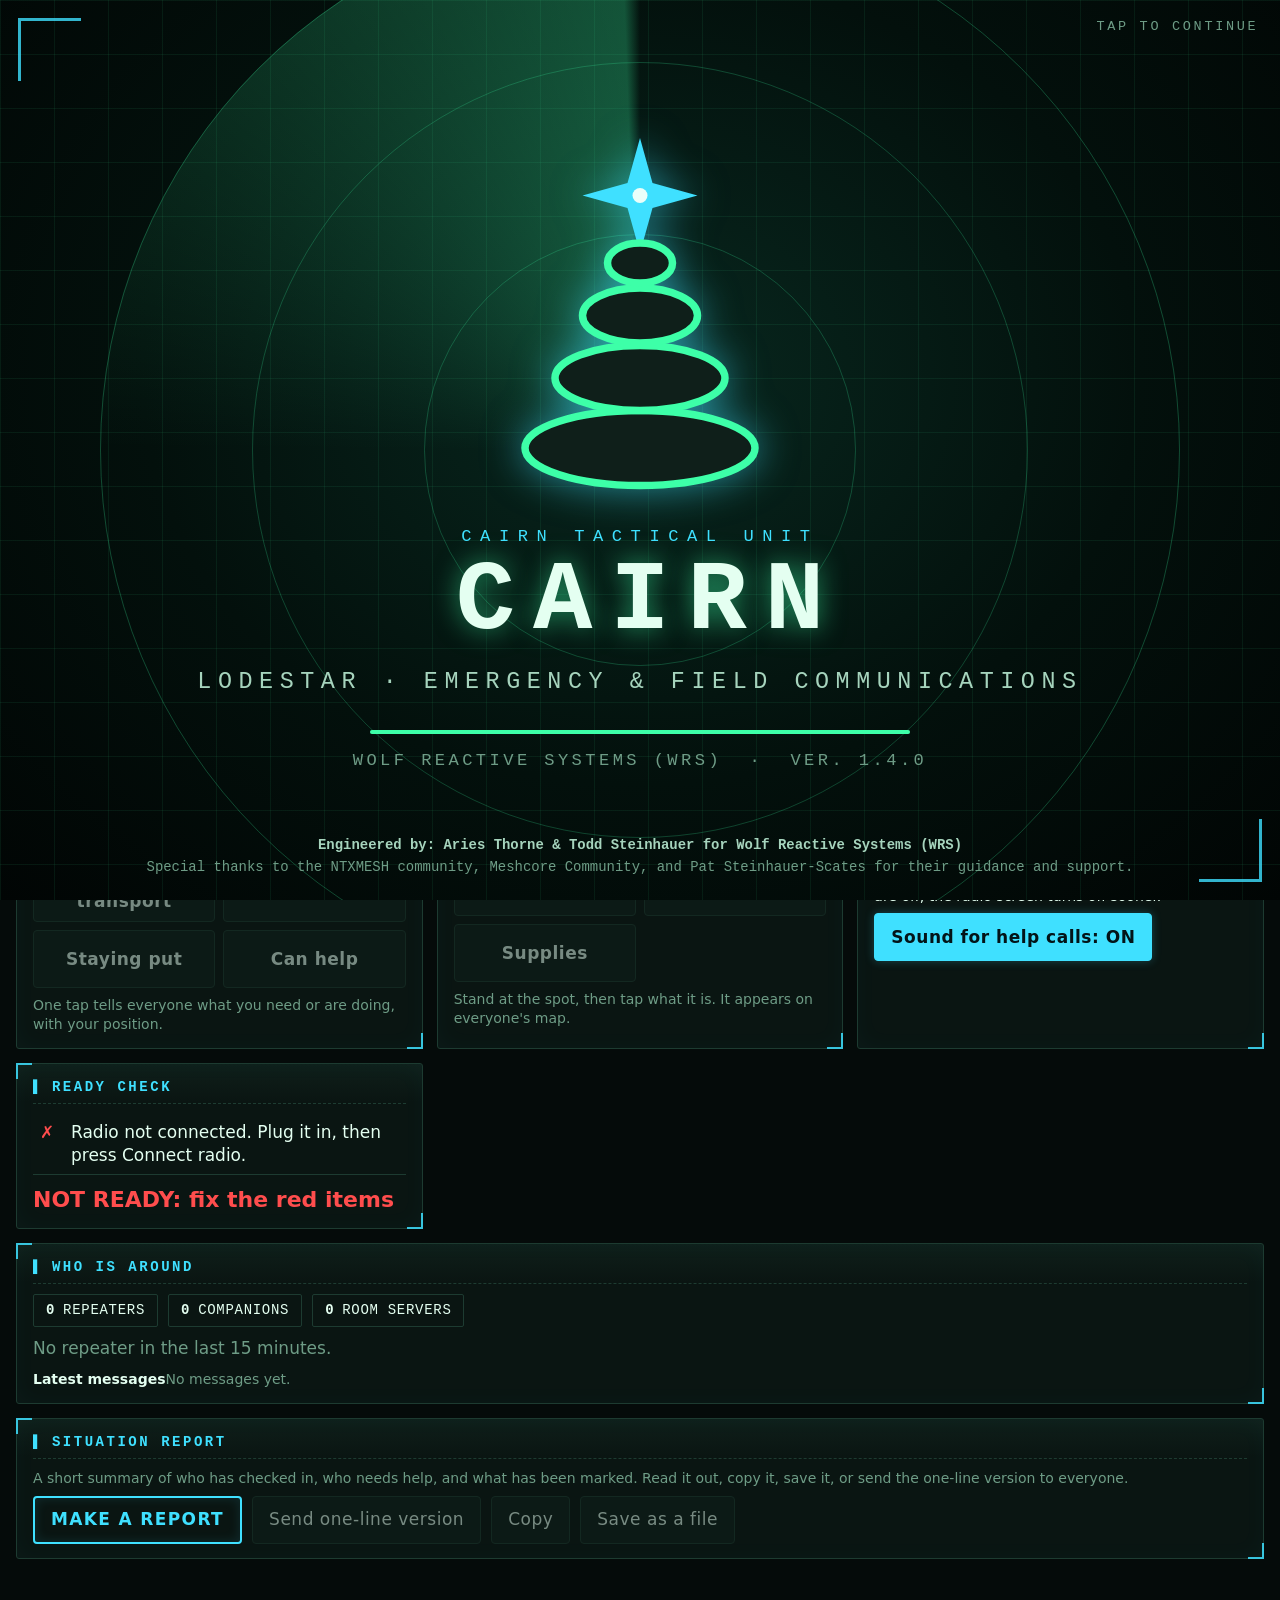
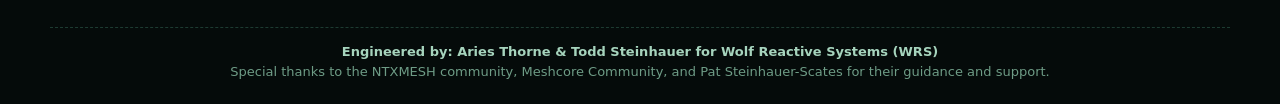
==== commit a653a3d1: "CAIRN 1.4.0: version numbers, docs Co-Authored-By: Claude Sonnet 5.5 <noreply@anthropic.com> Claude-" ====
--- a/docs/index.html
+++ b/docs/index.html
@@ -245,9 +245,16 @@
 .msg { border-radius: 3px; } .bar2 { border-radius: 2px; } .bar2 > div { border-radius: 0; box-shadow: 0 0 8px currentColor; }
 #toast { border-radius: 3px; font-family: var(--mono); } #map { border-radius: 3px; }
 /* radar card */
+.unit-miss { color: #c4302b; font-weight: 700; }
+.unit-ok { color: #1a7f4b; font-weight: 700; }
+#unitList table { width: 100%; border-collapse: collapse; }
+#unitList td, #unitList th { padding: 6px 8px; text-align: left; vertical-align: middle; border-bottom: 1px solid var(--line, #3a4a44); }
+#unitList input { width: 130px; text-transform: uppercase; }
 .radargrid { display: grid; grid-template-columns: minmax(280px, 460px) 1fr; gap: 18px; align-items: start; }
 .radarbox { position: relative; width: 100%; aspect-ratio: 1 / 1; max-width: 460px; }
-.radarbox canvas { position: absolute; inset: 0; width: 100%; height: 100%; display: block; border-radius: 50%; }
+.radarmap { position: absolute; inset: 0; border-radius: 50%; overflow: hidden; z-index: 0; background: #0b1a15; }
+.radarmap .leaflet-control-container { display: none; }
+.radarbox > canvas { z-index: 1; position: absolute; inset: 0; width: 100%; height: 100%; display: block; border-radius: 50%; }
 .radartip { position: absolute; pointer-events: none; background: rgba(0,10,8,.92); color: #e4fff1; border: 1px solid var(--accent); padding: 5px 9px; border-radius: 2px; font: 13px var(--mono); max-width: 260px; z-index: 5; }
 .radarlist { max-height: 340px; overflow-y: auto; border: 1px solid var(--line); background: var(--panel); }
 .rr { display: grid; grid-template-columns: 22px 1fr auto; gap: 2px 10px; padding: 6px 10px; border-bottom: 1px solid var(--line); align-items: center; }
@@ -981,7 +988,7 @@
     <h1>CAIRN</h1>
     <div class="sub">Lodestar &middot; emergency &amp; field communications</div>
     <div class="bar"><i></i></div>
-    <div class="ver">WOLF REACTIVE SYSTEMS (WRS) &nbsp;&middot;&nbsp; VER. <span id="splVer">1.3.0</span></div>
+    <div class="ver">WOLF REACTIVE SYSTEMS (WRS) &nbsp;&middot;&nbsp; VER. <span id="splVer">1.4.0</span></div>
   </div>
   <div class="cred"><b>Engineered by: Aries Thorne &amp; Todd Steinhauer for Wolf Reactive Systems (WRS)</b><br>Special thanks to the NTXMESH community, Meshcore Community, and Pat Steinhauer-Scates for their guidance and support.</div>
 </div>
@@ -993,6 +1000,7 @@
     <span id="status" class="chip" data-s="off"><i></i><span id="statusText">Not connected</span></span>
     <button id="btnKb" aria-pressed="false" title="Show or hide the on-screen keyboard (the physical keyboard always works)">&#9000; Keyboard</button>
     <button id="btnTheme" title="Dark or light">&#9788; Theme</button>
+    <button id="btnUpdates" type="button">Updates</button>
     <button id="btnView" title="Easy view shows only the main screens. Full view shows everything.">Full view</button>
     <button id="btnDemo" title="Fill the page with made-up data to practise">Practice</button>
     <button id="btnConnect" class="pri">Connect radio</button>
@@ -1079,10 +1087,12 @@
 <!--RADAR-BEGIN-->      <div class="card span2" id="radarCard">
         <h2>Radar &middot; contacts heard now</h2>
         <div class="radargrid">
-          <div class="radarbox"><canvas id="radarCv" role="img" aria-label="Radar of the repeaters, companions and room servers this station has heard recently. The same contacts are listed beside it."></canvas><div class="radartip" id="radarTip" hidden></div></div>
+          <div class="radarbox"><div id="radarMapDiv" class="radarmap" hidden></div><canvas id="radarCv" role="img" aria-label="Radar of the repeaters, companions and room servers this station has heard recently. The same contacts are listed beside it."></canvas><div class="radartip" id="radarTip" hidden></div></div>
           <div>
             <div class="row"><label for="radarWin" class="small muted">Show contacts heard in the last</label>
-              <select id="radarWin" style="max-width:170px"><option value="300000">5 minutes</option><option value="900000" selected>15 minutes</option><option value="3600000">1 hour</option></select></div>
+              <select id="radarWin" style="max-width:170px"><option value="300000">5 minutes</option><option value="900000" selected>15 minutes</option><option value="3600000">1 hour</option></select>
+              <label class="small muted" style="display:flex;gap:6px;align-items:center"><input type="checkbox" id="radarMapOn" checked> Show map under radar</label></div>
+            <p class="small muted" id="radarMapNote" style="margin:6px 0 0" hidden></p>
             <div id="radarList" class="radarlist" style="margin-top:10px"></div>
             <div class="radarleg"><span><b style="color:var(--rep)">&#9679;</b> repeater</span><span><b style="color:var(--comp)">&#9650;</b> companion</span><span><b style="color:var(--room)">&#9670;</b> room server</span><span>solid = position known</span><span>hollow = placed by signal strength</span></div>
             <p class="small muted" id="radarNote" style="margin:8px 0 0"></p>
@@ -1169,6 +1179,19 @@
   <!-- ===================================================== CHECK-INS -->
   <section class="tab" id="tab-checkins">
     <div class="grid">
+      <div class="card span2" id="unitCard">
+        <h2>Registered units <span class="muted small" id="unitCount"></span></h2>
+        <p class="small muted" style="margin:0 0 8px">Register companions and repeaters by their radio ID and give each a call sign. The list is kept on this CAIRN radio. Their position comes from the adverts they send, so a unit needs GPS to show where it is.</p>
+        <div id="unitList"></div>
+        <div class="row" style="margin-top:10px;flex-wrap:wrap">
+          <select id="unitPick" aria-label="Heard radios not yet registered" style="max-width:260px"></select>
+          <input id="unitId" placeholder="or type a radio ID (12+ hex)" aria-label="Radio ID" style="max-width:220px" autocomplete="off">
+          <input id="unitCall" placeholder="CALL SIGN" aria-label="Call sign" maxlength="12" style="max-width:150px;text-transform:uppercase" autocomplete="off">
+          <button id="unitAdd">Register</button>
+        </div>
+        <div class="row" style="margin-top:8px"><label for="unitMiss" class="small muted">Flag a unit as missing when not heard for</label><input id="unitMiss" type="number" min="1" max="1440" style="width:80px"> <span class="small muted">minutes</span></div>
+        <p class="small" id="unitNote" style="margin:6px 0 0"></p>
+      </div>
       <div class="card span2">
         <h2>Needs and places</h2>
         <div id="needsBox"></div>
@@ -1210,6 +1233,7 @@
         <label for="tileSel" class="muted">Map</label>
         <select id="tileSel" style="max-width:340px"><option value="carto">Street map (needs internet)</option></select>
         <button id="btnFit">Show everything</button><button id="btnFollow" aria-pressed="true">Follow me</button>
+        <label class="small muted" title="Sends the points of your trip to the public OSRM routing service over the internet so the line can be lined up with the roads. Off by default."><input type="checkbox" id="snapRoads"> Snap trip to roads (online)</label>
         <span class="small muted">Green circle repeater, blue square companion, orange diamond room server, purple pin check-in, amber diamond last place with a usable repeater.</span>
       </div>
       <div id="mapNote" hidden></div>
@@ -1407,7 +1431,7 @@
 
 <div class="g-top">
   <div>
-    <div class="g-mut">LODESTAR CAIRN &middot; Cairn Tactical Unit (CTU) &middot; Version 1.3.0 &middot; Wolf Reactive Systems (WRS)</div>
+    <div class="g-mut">LODESTAR CAIRN &middot; Cairn Tactical Unit (CTU) &middot; Version 1.4.0 &middot; Wolf Reactive Systems (WRS)</div>
     <h1>CAIRN Field Guide</h1>
     <div class="g-lead">How to send &ldquo;I&rsquo;m OK&rdquo; and &ldquo;I need help&rdquo; when phones do not work.</div>
   </div>
@@ -1734,7 +1758,7 @@
   win: 900000, sort: "snr", kind: "all", search: "",
   port: null, reader: null, writer: null, keep: null, demo: null,
   roster: jget("cairn-roster", {}), supplies: jget("cairn-supplies", [{ name: "Power bank 1", hours: 24, start: 0 }, { name: "Power bank 2", hours: 24, start: 0 }]),
-  chans: [], thread: store.get("cairn-thread") || "c:", extra: new Set(), chatSeen: +store.get("cairn-chatseen") || 0,
+  units: [], unitMax: 48, chans: [], thread: store.get("cairn-thread") || "c:", extra: new Set(), chatSeen: +store.get("cairn-chatseen") || 0,
   off: new Map(), map: null, kbOn: store.get("cairn-kb") === "1",
 };
 const TYPE = { 1: ["comp", "companion"], 2: ["rep", "repeater"], 3: ["room", "room server"], 4: ["sens", "sensor"] };
@@ -1743,7 +1767,7 @@
 const CHECKIN_RE = /\b(LC-(?:[A-HJ-NP-Z2-9]{8}|[A-HJ-NP-Z2-9]{5})) (Reporting|NEEDS HELP|STATUS [A-Z ]+?|MARK [A-Z ]+?|LOW BATTERY \d+%) at: (?:(-?\d{1,3}\.\d+),(-?\d{1,3}\.\d+)|no GPS fix)/;
 const STATUS_LABEL = ["", "NEED MEDICAL", "NEED WATER", "NEED FOOD", "NEED SHELTER", "NEED TRANSPORT", "EVACUATING", "STAYING PUT", "CAN HELP"];
 const MARK_LABEL = ["", "WATER", "SHELTER", "MEDICAL AID", "HAZARD", "MEETING POINT", "ROAD BLOCKED", "SUPPLIES"];
-const DASH_VER = "1.3.0";
+const DASH_VER = "1.4.0";
 const STN = !!window.CairnBridge;   // true only inside the CAIRN Station tablet app
 const nice = (l) => l.charAt(0) + l.slice(1).toLowerCase();
 const PLAUSIBLE = (sec) => sec > 1700000000 && sec < 4102444800;
@@ -1829,7 +1853,7 @@
   if (ms >= n.ms) { n.ms = ms; n.hops = r.h; n.snr = +r.s; n.rssi = +r.rs; }
   if (!n.first || (ms && ms < n.first)) n.first = ms;
   n.count++;
-  if (r.la != null) n.apos = [+r.la, +r.lo];
+  if (r.la != null) { n.apos = [+r.la, +r.lo]; trailAdd(n, n.apos, ms); }
   if (r.hla != null) n.hpos = [+r.hla, +r.hlo];
   S.nodes.set(r.k, n);
 }
@@ -1841,9 +1865,67 @@
   n.type = +f.t || n.type; if (f.n) n.name = f.n;
   if (ms >= n.ms) { n.ms = ms; n.hops = +f.hop; n.snr = +f.sn; n.rssi = +f.rs; }
   n.count = Math.max(n.count, +f.c || 0);
-  if (f.alat != null) n.apos = [+f.alat, +f.alon];
+  if (f.alat != null) { n.apos = [+f.alat, +f.alon]; trailAdd(n, n.apos, ms); }
   if (f.hlat != null) n.hpos = [+f.hlat, +f.hlon];
   S.nodes.set(f.k, n);
+}
+/* ---------------------------------------------------------------- registered units (kept on the radio), trails, trip line */
+function unitFor(k) { k = String(k || "").toLowerCase(); if (k.length < 12) return null; for (const u of S.units) if (k.indexOf(u.k) === 0) return u; return null; }
+function lbl(n, none) { const u = unitFor(n.k); return u ? u.c : (n.name || (none != null ? none : n.k.slice(0, 6))); }
+const ROUTE_KEY = "cairn-route", TRAIL_KEY = "cairn-trails";
+S.route = []; S.trails = new Map();
+try { const r = JSON.parse(store.get(ROUTE_KEY) || "[]"); if (Array.isArray(r)) S.route = r.filter((p) => Array.isArray(p) && isFinite(p[0]) && isFinite(p[1])); } catch (e) { /* none */ }
+try { const t = JSON.parse(store.get(TRAIL_KEY) || "{}"); Object.keys(t).forEach((k) => { if (Array.isArray(t[k])) S.trails.set(k, t[k].filter((p) => Array.isArray(p) && isFinite(p[0]) && isFinite(p[1]))); }); } catch (e) { /* none */ }
+let _saveT = 0;
+function saveTrips() { clearTimeout(_saveT); _saveT = setTimeout(() => { try { store.set(ROUTE_KEY, JSON.stringify(S.route.slice(-20000))); const o = {}; S.trails.forEach((v, k) => { o[k] = v.slice(-600); }); store.set(TRAIL_KEY, JSON.stringify(o)); } catch (e) { /* storage full or blocked */ } }, 4000); }
+function addRoutePoint(g, ts) {
+  if (S.mode === "demo" || !g || !g.fix || g.lat == null || g.lon == null) return;
+  const p = [+(+g.lat).toFixed(6), +(+g.lon).toFixed(6), Math.floor(ts / 1000)], last = S.route[S.route.length - 1];
+  if (last && distM(last, p) < 4) return;
+  S.route.push(p); if (S.route.length > 40000) S.route = S.route.filter((_, i) => i % 2 === 0 || i === S.route.length - 1);
+  saveTrips();
+}
+function trailAdd(n, pos, ms) {
+  if (!pos || !unitFor(n.k)) return;
+  const key = unitFor(n.k).k; let t = S.trails.get(key); if (!t) { t = []; S.trails.set(key, t); }
+  const last = t[t.length - 1]; if (last && distM(last, pos) < 15) return;
+  t.push([+pos[0].toFixed(6), +pos[1].toFixed(6), Math.floor((ms || now()) / 1000)]); if (t.length > 800) t.splice(0, t.length - 800);
+  saveTrips();
+}
+const UNIT_COLS = ["#d6336c", "#1c7ed6", "#e8590c", "#7048e8", "#0ca678", "#c2255c", "#f08c00", "#5f3dc4"];
+const unitCol = (k) => { let h = 0; for (let i = 0; i < k.length; i++) h = (h * 31 + k.charCodeAt(i)) >>> 0; return UNIT_COLS[h % UNIT_COLS.length]; };
+function chaikin(pts) { if (pts.length < 3) return pts; const o = [pts[0]]; for (let i = 0; i < pts.length - 1; i++) { const a = pts[i], b = pts[i + 1]; o.push([0.75 * a[0] + 0.25 * b[0], 0.75 * a[1] + 0.25 * b[1]], [0.25 * a[0] + 0.75 * b[0], 0.25 * a[1] + 0.75 * b[1]]); } o.push(pts[pts.length - 1]); return o; }
+const SNAP = { on: store.get("cairn-snap") === "1", done: [], upto: 0, busy: false, dirty: false, failAt: 0 };
+function routeSegments() {
+  const R = S.route; if (SNAP.upto > R.length) { SNAP.done = []; SNAP.upto = 0; }
+  const ll = (a) => a.map((p) => [p[0], p[1]]);
+  if (SNAP.on && SNAP.done.length) { const segs = SNAP.done.slice(), tail = ll(R.slice(SNAP.upto)); if (tail.length > 1) segs.push(chaikin(tail)); return segs; }
+  const all = ll(R), k = Math.max(0, all.length - 1500);
+  return [all.slice(0, k).concat(chaikin(all.slice(k)))];
+}
+async function snapMore() {
+  if (!SNAP.on || SNAP.busy || Date.now() - SNAP.failAt < 60000) return;
+  const R = S.route; if (SNAP.upto > R.length) { SNAP.done = []; SNAP.upto = 0; }
+  SNAP.busy = true;
+  try {
+    for (let guard = 0; guard < 40 && SNAP.on; guard++) {
+      const pts = []; let last = null, idx = SNAP.upto;
+      for (let i = SNAP.upto; i < R.length && pts.length < 80; i++) { const p = R[i]; if (!last || distM(last, p) >= 12) { pts.push(p); last = p; } idx = i + 1; }
+      if (pts.length < 40) break;
+      const url = "https://router.project-osrm.org/match/v1/driving/" + pts.map((p) => p[1] + "," + p[0]).join(";") + "?geometries=geojson&overview=full&gaps=ignore&radiuses=" + pts.map(() => 30).join(";");
+      const r = await fetch(url); if (!r.ok) throw new Error("HTTP " + r.status);
+      const j = await r.json(); if (j.code !== "Ok" || !j.matchings || !j.matchings.length) throw new Error(j.code || "no match");
+      j.matchings.forEach((m) => SNAP.done.push(m.geometry.coordinates.map((c) => [c[1], c[0]])));
+      SNAP.upto = Math.max(SNAP.upto + 1, idx - 1); SNAP.dirty = true;
+    }
+  } catch (e) { SNAP.failAt = Date.now(); const n = $("mapNote"); if (n) { n.hidden = false; n.textContent = "Could not line the trip up with roads just now (" + (e.message || e) + "). The plain trip line is shown; it will try again in a minute."; } }
+  SNAP.busy = false;
+}
+function routeWidth() { if (!S.map || !S.routeLine) return; const z = S.map.getZoom(), w = Math.max(3, Math.min(10, Math.round((z - 8) * 0.8) + 2)); S.routeLine.setStyle({ weight: w }); S.routeCase.setStyle({ weight: w + 4 }); S.gTrail.eachLayer((l) => l.setStyle({ weight: Math.max(2, w - 2) })); }
+function unitMissing() {      // registered units that were heard before but not within the limit
+  const lim = Math.max(1, +store.get("cairn-missmin") || 30) * 60000, t = now(), out = [];
+  S.units.forEach((u) => { let best = null; S.nodes.forEach((n) => { if (n.k.toLowerCase().indexOf(u.k) === 0 && (!best || n.ms > best.ms)) best = n; }); if (best && best.ms && t - best.ms > lim) out.push({ u, ago: t - best.ms }); });
+  return out;
 }
 function nameFor(id) {
   if (!id) return "";
@@ -1853,6 +1935,7 @@
 }
 function onFrame(f) {
   S.frame = f; S.frameAt = now();
+  if (f.gps) addRoutePoint(f.gps, now());
   if (typeof f.v === "string") S.mi = f.v.indexOf("mph") >= 0;
   const best = (f.links || []).find((l) => l.best === 1);
   if (best) {
@@ -1868,6 +1951,7 @@
       try {
         const o = JSON.parse(line);
         if (o.chans) { S.chans = o.chans; if (o.mc != null) S.mc = o.mc; if (o.max) S.chmax = o.max; }
+        if (o.units) { S.units = o.units.filter((u) => u && typeof u.k === "string"); if (o.max) S.unitMax = o.max; if (S.tab === "checkins") renderUnits(); }
         if (o.chanres) onChanRes(o.chanres);
         if (o.chankey) { S.keyShow = o.chankey; renderKeyBox(); }
         if (o.id) { S.cairn = o; S.cairnAt = now(); maybeSetClock(o); }
@@ -1899,16 +1983,17 @@
   notice("");
   try {
     stopDemo();
-    S.port = await navigator.serial.requestPort();
-    await S.port.open({ baudRate: 115200 });
+    const kp = S.kept; S.kept = null;           // a port left open by Disconnect is picked up again as it is: reopening it would restart the radio
+    S.port = (kp && kp.readable && kp.writable) ? kp : await navigator.serial.requestPort();
+    if (!(S.port.readable && S.port.writable)) await S.port.open({ baudRate: 115200 });
     // DTR and RTS both on is the one control-line state that does not restart these radios (any other combination reboots them)
     try { await S.port.setSignals({ dataTerminalReady: true, requestToSend: true }); } catch (e) { /* this browser cannot set them */ }
   } catch (e) { if (e.name !== "NotFoundError") notice("Could not open the radio's USB port: " + e.message + ". Close other apps that use it and try again."); return; }
   S.mode = "serial"; setStatus("wait", "Connected, waiting for data"); $("btnConnect").textContent = "Disconnect";
-  const enc = new TextEncoderStream(); enc.readable.pipeTo(S.port.writable).catch(() => {}); S.writer = enc.writable.getWriter();
-  const dec = new TextDecoderStream(); S.port.readable.pipeTo(dec.writable).catch(() => {}); S.reader = dec.readable.getReader();
+  const enc = new TextEncoderStream(); enc.readable.pipeTo(S.port.writable, { preventClose: true, preventAbort: true, preventCancel: true }).catch(() => {}); S.writer = enc.writable.getWriter();
+  const dec = new TextDecoderStream(); S.port.readable.pipeTo(dec.writable, { preventClose: true, preventAbort: true, preventCancel: true }).catch(() => {}); S.reader = dec.readable.getReader();
   const hello = () => send("nova hello");
-  hello(); send("cairn id"); send("cairn chans"); S.dumping = true; send("cairn dump");
+  hello(); send("cairn id"); send("cairn chans"); send("cairn units"); S.dumping = true; send("cairn dump");
   S.keep = setInterval(hello, 3000);
   let buf = "";
   try {
@@ -1921,12 +2006,18 @@
   } catch (e) { /* unplugged */ }
   await disconnect(true);
 }
+/* Leaving the page closes the port, which drops DTR/RTS one after the other and can restart the radio. Release both in one step first (best effort). */
+window.addEventListener("pagehide", () => { try { if (S.port && S.port.setSignals) S.port.setSignals({ dataTerminalReady: false, requestToSend: false }); } catch (e) {} });
 async function disconnect(lost) {
   clearInterval(S.keep); S.keep = null;
-  try { if (S.reader) await S.reader.cancel(); } catch (e) {}
-  try { if (S.writer) await S.writer.close(); } catch (e) {}
-  try { if (S.port) await S.port.close(); } catch (e) {}
+  const port = S.port, rd = S.reader, wr = S.writer;
   S.port = S.reader = S.writer = null; S.mode = "off"; S.frame = null;
+  try { if (rd) await rd.cancel(); } catch (e) {}
+  try { if (wr) await wr.close(); } catch (e) {}
+  await new Promise((r) => setTimeout(r, 50));            // let the stream pipes let go of the port
+  // Closing the port drops DTR/RTS, which restarts the radio. A manual Disconnect only lets go of the streams; Connect picks the open port up again.
+  if (port && !lost && port.readable && port.writable) S.kept = port;
+  else if (port) { S.kept = null; try { await port.close(); } catch (e) {} }
   $("btnConnect").textContent = "Connect radio";
   setStatus("off", lost ? "Radio unplugged or closed" : "Not connected");
 }
@@ -1976,7 +2067,7 @@
   a.forEach((n) => {
     const tt = TYPE[n.type] || ["sens", "node"];
     const p = n.apos || n.hpos, rel = relPos(p);
-    s += "<tr><td><b>" + esc(n.name || "(no name)") + '</b> <span class="tag ' + tt[0] + '">' + tt[1] + "</span></td><td class=\"mono\">" + esc(n.k.slice(0, 6)) + "</td>" +
+    s += "<tr><td><b>" + esc(lbl(n, "(no name)")) + '</b> <span class="tag ' + tt[0] + '">' + tt[1] + "</span></td><td class=\"mono\">" + esc(n.k.slice(0, 6)) + "</td>" +
       '<td class="num">' + (n.hops === 0 ? "direct" : esc(n.hops)) + '</td><td class="num">' + (+n.snr).toFixed(1) + '</td><td class="num">' + esc(n.rssi) + '</td><td class="num">' + (n.ms ? fmtAge(now() - n.ms) + " ago" : "?") + "</td><td>" +
       (p ? esc(rel || (p[0].toFixed(4) + ", " + p[1].toFixed(4))) + (n.apos ? "" : ' <span class="muted small">(where I was)</span>') : '<span class="muted">unknown</span>') + "</td></tr>";
   });
@@ -2024,14 +2115,58 @@
   const t = now(), rec = (ty) => Array.from(S.nodes.values()).filter((n) => (ty === 3 ? n.type >= 3 : n.type === ty) && n.ms && t - n.ms <= 900000);
   $("heardCounts").innerHTML = '<span class="chip"><b>' + rec(2).length + '</b> repeaters</span><span class="chip"><b>' + rec(1).length + '</b> companions</span><span class="chip"><b>' + rec(3).length + "</b> room servers</span>";
   const top = rec(2).sort((a, b) => b.snr - a.snr).slice(0, 3);
-  $("topReps").innerHTML = top.length ? top.map((n) => "<div><b>" + esc(n.name || n.k.slice(0, 6)) + '</b> <span class="muted">SNR ' + (+n.snr).toFixed(1) + " &middot; " + (n.hops === 0 ? "direct" : N(n.hops) + " hops") + " &middot; " + fmtAge(t - n.ms) + " ago</span></div>").join("") : '<span class="muted">No repeater in the last 15 minutes.</span>';
+  $("topReps").innerHTML = top.length ? top.map((n) => "<div><b>" + esc(lbl(n)) + '</b> <span class="muted">SNR ' + (+n.snr).toFixed(1) + " &middot; " + (n.hops === 0 ? "direct" : N(n.hops) + " hops") + " &middot; " + fmtAge(t - n.ms) + " ago</span></div>").join("") : '<span class="muted">No repeater in the last 15 minutes.</span>';
 }
 function renderNearby() {
   $("nbRep").innerHTML = nodeTable(nodeList(2)); $("nbRoom").innerHTML = nodeTable(nodeList(3)); $("nbComp").innerHTML = nodeTable(nodeList(1));
 }
 function effHelp(c) { return !!(c.helpMs && c.helpMs > c.okMs && (S.ack[c.id] || 0) < c.helpMs); }
 const mapsLink = (p) => '<a href="geo:' + N(p[0]) + "," + N(p[1]) + '">open in maps app</a>';
+function unitNode(u) { let best = null; S.nodes.forEach((n) => { if (n.k.toLowerCase().indexOf(u.k) === 0 && (!best || n.ms > best.ms)) best = n; }); return best; }
+function unitNote(t, bad) { const e = $("unitNote"); if (e) { e.textContent = t || ""; e.style.color = bad ? "#c4302b" : ""; } }
+function renderUnits() {
+  const box = $("unitList"); if (!box) return;
+  const mm = $("unitMiss"); if (mm && document.activeElement !== mm) mm.value = String(Math.max(1, +store.get("cairn-missmin") || 30));
+  $("unitCount").textContent = S.units.length ? "(" + S.units.length + " of " + S.unitMax + ")" : "";
+  const pick = $("unitPick");
+  if (pick && document.activeElement !== pick) {
+    const opts = [];
+    S.nodes.forEach((n) => { if (n.k.length >= 12 && !unitFor(n.k) && n.type >= 1 && n.type <= 3) opts.push(n); });
+    opts.sort((a, b) => b.ms - a.ms);
+    const html = '<option value="">Pick a radio that was heard...</option>' + opts.slice(0, 60).map((n) => '<option value="' + esc(n.k.toLowerCase().slice(0, 12)) + '">' + esc((n.name || "(no name)") + " - " + (TYPE[n.type] || ["", "node"])[1] + " - " + n.k.slice(0, 6)) + "</option>").join("");
+    if (pick.dataset.h !== html) { const v = pick.value; pick.innerHTML = html; pick.dataset.h = html; pick.value = v; }
+  }
+  if (box.contains(document.activeElement)) return;      // do not rebuild while a call sign is being typed
+  if (!S.units.length) { box.innerHTML = '<p class="muted">No units registered yet. Pick a heard radio below (or type its ID), give it a call sign and press Register.</p>'; return; }
+  const lim = Math.max(1, +store.get("cairn-missmin") || 30) * 60000, t = now(), h = here();
+  box.innerHTML = '<div style="overflow-x:auto"><table><tr><th>Call sign</th><th>Type</th><th>Last heard</th><th>Position</th><th></th></tr>' + S.units.map((u) => {
+    const n = unitNode(u), tt = n ? (TYPE[n.type] || ["", "node"]) : ["", "-"];
+    const miss = n && n.ms && t - n.ms > lim;
+    const heard = !n || !n.ms ? '<span class="muted">not heard yet</span>' : (miss ? '<span class="unit-miss">MISSING ' + esc(fmtAge(t - n.ms)) + "</span>" : '<span class="unit-ok">' + esc(fmtAge(t - n.ms)) + " ago</span>");
+    const p = n && (n.apos || n.hpos), pos = !n ? "" : n.apos ? esc(n.apos[0].toFixed(5) + ", " + n.apos[1].toFixed(5)) + (h ? "<br><span class=\"muted small\">" + esc(relPos(n.apos)) + "</span>" : "") : n.hpos ? '<span class="muted">no GPS; heard from ' + esc(n.hpos[0].toFixed(3) + ", " + n.hpos[1].toFixed(3)) + "</span>" : '<span class="muted">no position</span>';
+    return '<tr data-k="' + esc(u.k) + '"><td><input value="' + esc(u.c) + '" maxlength="12" aria-label="Call sign for ' + esc(u.k) + '"> <button data-act="save">Save</button><div class="mono small muted">' + esc(u.k) + "</div></td><td>" + esc(tt[1]) + "</td><td>" + heard + "</td><td>" + pos + '</td><td>' + (p ? '<button data-act="map" data-p="' + esc(p[0] + "," + p[1]) + '">Show on map</button> ' : "") + '<button data-act="del">Remove</button></td></tr>';
+  }).join("") + "</table></div>";
+}
+function wireUnits() {
+  const box = $("unitList"); if (!box || box.dataset.w) return; box.dataset.w = "1";
+  box.addEventListener("click", (ev) => {
+    const b = ev.target.closest("button[data-act]"); if (!b) return; const row = b.closest("tr"), k = row && row.dataset.k, a = b.dataset.act;
+    if (a === "save") { const c = row.querySelector("input").value.trim().toUpperCase(); if (!c) { unitNote("Type a call sign first.", true); return; } send("cairn unit name " + k + " " + c); unitNote("Saving..."); setTimeout(() => send("cairn units"), 700); }
+    else if (a === "del") { const u = S.units.find((x) => x.k === k); if (u && confirm("Remove " + u.c + " from the registered units? The radio keeps working; it just stops being called " + u.c + ".")) { send("cairn unit del " + k); setTimeout(() => send("cairn units"), 700); } }
+    else if (a === "map") { S.focus = b.dataset.p.split(",").map(Number); showTab("map"); }
+  });
+  $("unitAdd").addEventListener("click", () => {
+    const id = ($("unitId").value.trim() || $("unitPick").value || "").toLowerCase(), call = $("unitCall").value.trim().toUpperCase();
+    if (!/^[0-9a-f]{12,64}$/.test(id)) { unitNote("Pick a heard radio, or type its radio ID (12 or more letters 0-9 a-f).", true); return; }
+    if (!/^[A-Z0-9\/-]{1,12}$/.test(call)) { unitNote("A call sign is 1 to 12 letters, digits, - or /.", true); return; }
+    send("cairn unit add " + id + " " + call); unitNote("Registering " + call + "..."); $("unitId").value = ""; $("unitCall").value = ""; $("unitPick").value = ""; setTimeout(() => send("cairn units"), 700);
+  });
+  $("unitPick").addEventListener("change", () => { if ($("unitPick").value) $("unitId").value = ""; });
+  $("unitMiss").addEventListener("change", () => { const v = Math.max(1, Math.min(1440, parseInt($("unitMiss").value, 10) || 30)); store.set("cairn-missmin", String(v)); $("unitMiss").value = String(v); render(); });
+  const sr = $("snapRoads"); if (sr) { sr.checked = SNAP.on; sr.addEventListener("change", () => { SNAP.on = sr.checked; store.set("cairn-snap", SNAP.on ? "1" : "0"); SNAP.failAt = 0; if (SNAP.on) { SNAP.done = []; SNAP.upto = 0; } SNAP.dirty = true; if (S.tab === "map") renderMap(); }); }
+}
 function renderRoster() {
+  renderUnits();
   const late = (+$("lateMin").value || 30) * 60000, t = now(), own = S.cairn && S.cairn.id;
   const a = Array.from(S.checkins.values()).sort((x, y) => (effHelp(y) - effHelp(x)) || (y.ms - x.ms));
   let overdue = 0;
@@ -2125,7 +2260,7 @@
   else if (S.tab === "station") renderStation();
   else if (S.tab === "chat") renderChat();
   else if (S.tab === "nearby") renderNearby();
-  else if (S.tab === "checkins") renderRoster();
+  else if (S.tab === "checkins") { wireUnits(); renderRoster(); }
   else if (S.tab === "log") renderLog();
   else if (S.tab === "files" && STN) stRenderFiles();
   else if (S.tab === "online" && STN) stRenderOnline();
@@ -2380,7 +2515,7 @@
     leaveOffline(); if (remember) store.set("cairn-tiles", key);
     if (layer) S.map.removeLayer(layer);
     okT = 0; badT = 0; $("mapNote").hidden = true; $("tileSel").value = key;
-    layer = L.tileLayer(PROV.carto.url, PROV.carto.opt).addTo(S.map); layer.bringToBack();
+    S.tileSpec = PROV.carto; layer = L.tileLayer(PROV.carto.url, PROV.carto.opt).addTo(S.map); layer.bringToBack();
     layer.on("tileload", () => { okT++; $("mapNote").hidden = true; });
     layer.on("tileerror", () => {
       badT++; if (badT < 4 || okT > 0) return;
@@ -2397,7 +2532,10 @@
     else if (navigator.onLine === false && S.off.size) useProv("off:" + Array.from(S.off.keys())[0], false);
     else useProv("carto", false);
   });
-  S.gNodes = L.layerGroup().addTo(S.map); S.gChk = L.layerGroup().addTo(S.map);
+  S.gNodes = L.layerGroup().addTo(S.map); S.gChk = L.layerGroup().addTo(S.map); S.gTrail = L.layerGroup().addTo(S.map);
+  S.routeCase = L.polyline([], { color: "#ffffff", weight: 9, opacity: 0.85, lineJoin: "round", lineCap: "round", interactive: false }).addTo(S.map);
+  S.routeLine = L.polyline([], { color: "#6250d6", weight: 5, opacity: 0.95, lineJoin: "round", lineCap: "round", interactive: false }).addTo(S.map);
+  S.map.on("zoomend", routeWidth); routeWidth();
   S.you = L.marker([0, 0], { icon: mk("me"), keyboard: false, title: "This station" });
   S.cov = L.marker([0, 0], { icon: L.divIcon({ className: "covDia", iconSize: [14, 14] }), keyboard: false, title: "Last place with a usable repeater" });
   S.map.on("dragstart", () => { S.follow = false; $("btnFollow").setAttribute("aria-pressed", "false"); });
@@ -2405,14 +2543,19 @@
   setTimeout(() => S.map.invalidateSize(), 200);
 }
 function renderMap() {
+  wireUnits();
   if (!S.map) { initMap(); if (!S.map) return; }
   S.map.invalidateSize();
-  S.gNodes.clearLayers(); S.gChk.clearLayers();
+  S.gNodes.clearLayers(); S.gChk.clearLayers(); S.gTrail.clearLayers();
+  if (S.route.length !== S._routeShown || SNAP.dirty) { const segs = routeSegments(); S.routeLine.setLatLngs(segs); S.routeCase.setLatLngs(segs); S._routeShown = S.route.length; SNAP.dirty = false; if (SNAP.on) snapMore(); }
+  S.trails.forEach((t, k) => { if (t.length > 1 && S.units.some((u) => u.k === k)) S.gTrail.addLayer(L.polyline(t.map((p) => [p[0], p[1]]), { color: unitCol(k), weight: 4, opacity: 0.9, dashArray: "2 6", lineCap: "round", interactive: false })); });
+  routeWidth();
   const pts = [];
   S.nodes.forEach((n) => {
     const p = n.apos || (n.hpos); if (!p) return;
     const tt = TYPE[n.type] || ["rep", "node"];
-    L.marker(p, { icon: mk(tt[0]), title: n.name }).bindPopup("<b>" + esc(n.name || n.k.slice(0, 6)) + "</b><br>" + esc(tt[1]) + "<br>SNR " + (+n.snr).toFixed(1) + ", " + (n.hops === 0 ? "direct" : N(n.hops) + " hops") + "<br>" + (n.ms ? fmtAge(now() - n.ms) + " ago" : "") + (n.apos ? "" : "<br><i>(position where I heard it)</i>")).addTo(S.gNodes);
+    const mkr = L.marker(p, { icon: mk(tt[0]), title: lbl(n) }); if (unitFor(n.k)) mkr.bindTooltip(esc(lbl(n)), { permanent: true, direction: "top", offset: [0, -14] });
+    mkr.bindPopup("<b>" + esc(lbl(n)) + "</b>" + (unitFor(n.k) && n.name ? " (" + esc(n.name) + ")" : "") + "<br>" + esc(tt[1]) + "<br>SNR " + (+n.snr).toFixed(1) + ", " + (n.hops === 0 ? "direct" : N(n.hops) + " hops") + "<br>" + (n.ms ? fmtAge(now() - n.ms) + " ago" : "") + (n.apos ? "" : "<br><i>(position where I heard it)</i>")).addTo(S.gNodes);
     pts.push(p);
   });
   S.checkins.forEach((c) => {
@@ -2434,7 +2577,7 @@
 loadRegionList();
 
 /* ---------------------------------------------------------------- practice mode (no radio needed) */
-function stopDemo() { if (S.demo) { clearInterval(S.demo); S.demo = null; } if (S.mode === "demo") { S.mode = "off"; S.frame = null; S.cairn = null; S.chans = []; S.checkins = new Map(); S.marks = []; S.mkset = new Set(); setStatus("off", "Not connected"); $("btnDemo").textContent = "Practice"; } }
+function stopDemo() { if (S.demo) { clearInterval(S.demo); S.demo = null; } if (S.mode === "demo") { if (S._realTrails) { S.trails = S._realTrails; S.route = S._realRoute || []; S._realTrails = null; } S.units = []; S.mode = "off"; S.frame = null; S.cairn = null; S.chans = []; S.checkins = new Map(); S.marks = []; S.mkset = new Set(); setStatus("off", "Not connected"); $("btnDemo").textContent = "Practice"; } }
 let demoState = null;
 function demoPos(d, jitter) { return d.gps[0].toFixed(5) + "," + d.gps[1].toFixed(5); }
 function demoOwn(d, what, ch) {
@@ -2451,6 +2594,15 @@
   if (w === "mode") { c.mode = rest === "disaster" ? "disaster" : "standard"; say("OK - " + c.mode.toUpperCase() + " mode"); }
   else if (w === "time") d.skew = 0;
   else if (w === "chans") demoChans();
+  else if (w === "units") demoReply({ cairn: 1, units: d.units, max: 48 });
+  else if (w === "unit") {
+    const q = rest.split(/\s+/), sub = q[0], what = (q[1] || "").toLowerCase(), call = (q[2] || "").toUpperCase(), at = d.units.findIndex((u) => u.k === what.slice(0, 12) || u.c === what.toUpperCase());
+    if (sub === "add" && what.length >= 12 && /^[A-Z0-9\/-]{1,12}$/.test(call)) { if (at >= 0) d.units[at].c = call; else d.units.push({ k: what.slice(0, 12), c: call }); say("OK - " + what.slice(0, 12) + " is " + call); }
+    else if (sub === "name" && at >= 0 && call) { d.units[at].c = call; say("OK - renamed to " + call); }
+    else if (sub === "del" && at >= 0) { d.units.splice(at, 1); say("OK - unit removed"); }
+    else say("Err - could not do that");
+    demoReply({ cairn: 1, units: d.units, max: 48 });
+  }
   else if (w === "ok") { demoOwn(d, "Reporting"); d.okAt = now(); say("OK - sending check-in"); }
   else if (w === "ustatus") { const k = parseInt(rest, 10); if (k >= 1 && k <= 8) { demoOwn(d, "STATUS " + STATUS_LABEL[k]); say("OK - sending STATUS " + STATUS_LABEL[k]); } }
   else if (w === "mark") { const k = parseInt(rest, 10); if (k >= 1 && k <= 7) { demoOwn(d, "MARK " + MARK_LABEL[k]); say("OK - marking " + MARK_LABEL[k] + " here"); } }
@@ -2514,6 +2666,7 @@
   S.nodes = new Map(); S.journal = []; S.jset = new Set(); S.checkins = new Map();
   const d = demoState = { id: "LC-K7M2P4XQ", gps: [29.7604, -95.3698], up: 600, skew: 90, okAt: 0, tick: 0, hnext: 0, bat: 76, cfg: { mode: "standard", pw: "full", ant: 2, auto: 0, beacon: 5, ecoon: 1, lowbat: 1, mc: 0, help: 0 }, chans: [{ i: 0, n: "Public", t: "pub", k: "8b3387e9c5cdea6ac9e5edbaa115cd72" }, { i: 1, n: "Neighborhood", t: "key", k: "00112233445566778899aabbccddeeff" }] };
   S.marks = []; S.mkset = new Set(); demoChans();
+  S._realTrails = S.trails; S.trails = new Map(); S._realRoute = S.route; S.route = []; d.units = [{ k: "beefcafe0001", c: "HIKER-1" }, { k: "7f3e9a11b2c3", c: "RPT-DOWNTOWN" }, { k: "aaaaaaaaaaaa", c: "TRUCK-2" }]; S.units = d.units.slice();
   const rt = Math.round(now() / 1000);
   const reps = [["Hilltop-1", 1, -4.5, -96, 2, 29.8211, -95.4202], ["Downtown RPT", 2, -9.0, -108, 1, 29.7498, -95.3601], ["School Roof", 0, 6.2, -78, 0, 29.7701, -95.3512]];
   reps.forEach((r, i) => { const k = ["A1B2C3D4E5F0","7F3E9A11B2C3","D40C55E8A901"][i]; addRecord(JSON.stringify({ r: "a", t: rt - 60 * (i + 1), u: 100 + i, ty: 2, n: r[0], k, h: r[1], s: r[2], rs: r[3], la: r[5], lo: r[6] }), now(), false); });
@@ -2523,6 +2676,8 @@
   addRecord(JSON.stringify({ r: "m", t: rt - 90 * 60, u: 130, k: "c", f: "Dana", c: "Public", s: -5.0, h: 2, x: "LC-9TMX3KDH Reporting at: 29.80100,-95.41000" }), now(), false);
   addRecord(JSON.stringify({ r: "m", t: rt - 120, u: 140, k: "c", f: "Sam", c: "Public", s: -1.0, h: 0, x: "Water is rising on Elm St. Need a boat at the school." }), now(), false);
   const tickDemo = () => {
+    if (d.tick % 4 === 0) { const a = d.tick / 40; addRecord(JSON.stringify({ r: "a", t: Math.round(now() / 1000), u: d.up, ty: 1, n: "Alex's radio", k: "BEEFCAFE0001", h: 1, s: -2.0, rs: -99, la: 29.772 + 0.004 * Math.sin(a), lo: -95.38 + 0.006 * Math.cos(a) }), now(), false); }
+    if (d.tick === 3) addRecord(JSON.stringify({ r: "a", t: Math.round(now() / 1000) - 3600, u: d.up, ty: 1, n: "Truck 2", k: "AAAAAAAAAAAA", h: 2, s: -6.0, rs: -104, la: 29.74, lo: -95.33 }), now() - 3600000, false);
     d.tick++; d.up += 1; d.gps = [29.7604 + 0.0002 * Math.sin(d.tick / 30), -95.3698 + 0.0002 * Math.cos(d.tick / 30)];
     const gone = d.tick % 120 > 90;   // every two minutes the best repeater drops out, to show the red banner
     const links = gone ? [] : [{ id: "D40C55", name: "School Roof", best: 1, sc: 78, rel: 80, lq: 91, snr: 6.2, rssi: -78, age: 4, hit: 5, n: 6 }, { id: "A1B2C3", name: "Hilltop-1", best: 0, sc: 40, rel: 50, lq: 60, snr: -4.5, rssi: -96, age: 30, hit: 2, n: 4 }];
@@ -2642,6 +2797,7 @@
   const c = cfgNow(), own = c.id, t = now(), box = $("alerts"), items = [];
   if (c.help) items.push('<div class="al"><div class="t">YOUR HELP CALL IS ON</div><div>Next call in ' + esc(fmtAge((c.hnext || 0) * 1000)) + '. Others who hear it see your position.</div><div class="row"><button data-al="cancel" class="danger">Cancel my help call</button></div></div>');
   if (ready() && c.bat != null && c.bat >= 0 && c.bat <= 15 && !c.ext) items.push('<div class="al warn"><div class="t">Radio battery is low (' + N(c.bat) + '%)</div><div>Plug the radio into a power bank or the solar input.</div></div>');
+  unitMissing().forEach((m) => items.push('<div class="al warn"><div class="t">' + esc(m.u.c) + ' NOT HEARD for ' + esc(fmtAge(m.ago)) + '</div><div>Last heard ' + esc(fmtAge(m.ago)) + ' ago. Check on them.</div><div class="row"><button data-al="people">See units</button></div></div>'));
   const helps = Array.from(S.checkins.values()).filter((x) => x.id !== own && effHelp(x) && t - x.helpMs < 6 * 3600000).sort((a, b) => b.helpMs - a.helpMs);
   let fresh = false;
   helps.slice(0, 3).forEach((x) => {
@@ -3259,10 +3415,10 @@
   const RINGS = [250, 500, 1000, 2000, 5000, 10000, 20000, 50000, 100000, 200000, 500000];
   function colours() { const t = performance.now(); if (R.css && t - R.cssAt < 1500) return R.css; const cs = getComputedStyle(document.documentElement), v = (n) => cs.getPropertyValue(n).trim(); R.cssAt = t; R.css = { ink: v("--ink"), muted: v("--muted"), line: v("--line"), accent: v("--accent"), rep: v("--rep"), comp: v("--comp"), room: v("--room"), sens: v("--info"), good: v("--good"), panel: v("--panel"), bad: v("--bad"), light: document.documentElement.getAttribute("data-theme") === "light" }; return R.css; }
   function contacts() {
-    const t = now(), h = here(), out = [];
+    const t = now(), h = here() || (M.on ? M.pos : null), out = [];
     S.nodes.forEach((n) => { if (!n.ms || t - n.ms > R.win || !(n.type >= 1)) return; const p = n.apos; let ang, dist = -1, pos = false; if (h && p) { ang = bearing(h, p) * Math.PI / 180; dist = distM(h, p); pos = true; } else ang = hash(n.k) * TAU; out.push({ n, ang, dist, pos }); });
     let far = 0; out.forEach((c) => { if (c.pos && c.dist > far) far = c.dist; });
-    R.rangeT = RINGS.find((r) => r >= far * 1.08) || RINGS[RINGS.length - 1]; if (!far) R.rangeT = 1000;
+    if (mapWanted() && M.layer) { const tg = far ? far + MI10 : 5000; if (!M.rt || Math.abs(tg - M.rt) / M.rt > 0.06) M.rt = tg; R.rangeT = M.rt; } else { R.rangeT = RINGS.find((r) => r >= far * 1.08) || RINGS[RINGS.length - 1]; if (!far) R.rangeT = 1000; }
     out.forEach((c) => { c.frac = c.pos ? Math.min(0.97, c.dist / R.range) : 0.9 - 0.75 * Math.min(1, Math.max(0, ((+c.n.snr) + 20) / 35)); });
     return out;
   }
@@ -3272,29 +3428,62 @@
     if (type === 2) g.arc(x, y, r, 0, TAU); else if (type === 1) { g.moveTo(x, y - r * 1.15); g.lineTo(x + r * 1.05, y + r * 0.8); g.lineTo(x - r * 1.05, y + r * 0.8); g.closePath(); } else { g.moveTo(x, y - r * 1.2); g.lineTo(x + r * 1.1, y); g.lineTo(x, y + r * 1.2); g.lineTo(x - r * 1.1, y); g.closePath(); }
     if (solid) { g.fillStyle = col; g.fill(); } else { g.lineWidth = 2; g.strokeStyle = col; g.stroke(); }
   }
+  /* ---- map under the radar: same offline/online map as the main map, centred on this station, scale follows the farthest heard contact with a known position plus 10 miles ---- */
+  const MI10 = 16093.4, M = { map: null, layer: null, key: "", on: true, busy: false, z: NaN, ll: null, pos: null, rt: 0, sz: 0 };
+  try { if (store.get("cairn-radarmap") === "0") M.on = false; } catch (e) { /* default on */ }
+  function mapWanted() { const h = here(); if (h) M.pos = h; return M.on && !!window.L && !!M.pos; }
+  async function mapSync() {
+    const div = $("radarMapDiv"), h = M.pos; if (!div) return false;
+    if (!mapWanted() || (!S.offUse && !S.tileSpec)) { div.hidden = true; return false; }
+    div.hidden = false;
+    if (!M.map) { M.map = L.map(div, { zoomControl: false, attributionControl: false, zoomSnap: 0, zoomAnimation: false, fadeAnimation: false, markerZoomAnimation: false, dragging: false, scrollWheelZoom: false, doubleClickZoom: false, boxZoom: false, keyboard: false, touchZoom: false, inertia: false }); M.map.setView(h, 13, { animate: false }); }
+    const key = S.offUse ? "off:" + S.offUse : "on:" + (S.tileSpec && S.tileSpec.url);
+    if (key !== M.key && !M.busy) {
+      M.busy = true;
+      try {
+        if (M.layer) { M.map.removeLayer(M.layer); M.layer = null; }
+        if (S.offUse) { const rec = S.off.get(S.offUse), info = await readHeader(rec.url ? rec : rec.file); M.layer = protomapsL.leafletLayer({ url: info.p, flavor: "light", maxDataZoom: info.h.maxZoom, lang: "en", updateWhenZooming: false, keepBuffer: 4 }).addTo(M.map); }
+        else M.layer = L.tileLayer(S.tileSpec.url, Object.assign({}, S.tileSpec.opt, { updateWhenZooming: false, keepBuffer: 4 })).addTo(M.map);
+        M.key = key;
+      } catch (e) { M.key = key; M.layer = null; }
+      M.busy = false;
+    }
+    return !!M.layer;
+  }
+  function mapPlace(w, rd) {      // radar radius rd (css px) = R.range metres
+    if (!M.map || !M.pos) return; const h = M.pos;
+    if (M.sz !== w) { M.sz = w; M.map.invalidateSize(false); }
+    const z = Math.log2(156543.03392 * Math.cos(h[0] * Math.PI / 180) * rd / Math.max(50, R.range)), zc = Math.max(1, Math.min(19, z));
+    const moved = M.ll ? distM(M.ll, h) : 1e9;
+    if (!M.ll || moved > R.range * 0.01 || Math.abs(zc - M.z) > 0.03) { M.z = zc; M.ll = h; M.map.setView(h, zc, { animate: false }); }
+  }
   function frame() {
     R.raf = 0; const cv = R.cv; if (!cv || S.tab !== "station" || document.hidden) return;
     const w = size(), g = R.g, C = colours(), t = performance.now(), cx = w / 2, cy = w / 2, rad = w / 2 - 22;
     const sig = reduce ? 0 : (((t - R.t0) % PERIOD) / PERIOD) * TAU, prev = R.prev; R.prev = sig;
-    R.range += (R.rangeT - R.range) * 0.05;
+    if (mapWanted() && M.layer) R.range = R.rangeT; else R.range += (R.rangeT - R.range) * 0.05;
+    mapSync().then(() => {}); const mapOn = mapWanted() && !!M.layer;
     const list = contacts(); R.rows = list;
-    g.clearRect(0, 0, w, w);
+    g.clearRect(0, 0, w, w); if (mapOn) mapPlace(w, rad); $("radarMapDiv").style.visibility = mapOn ? "visible" : "hidden";
+    { const nt = $("radarMapNote"); if (nt) { const txt = !M.on ? "" : !M.pos ? "Map under radar needs a GPS fix." : !(S.offUse || S.tileSpec) ? "Map under radar: open the map first." : !M.layer ? "Loading map\u2026" : list.some((c) => c.pos) ? "Map scale follows the farthest heard contact with a known position, plus 10 miles. Hollow marks are placed by signal strength only, not by true location." : "No heard contact has a known position yet, so the map shows a 5 km view."; if (nt.textContent !== txt) { nt.textContent = txt; nt.hidden = !txt; } } }
     /* face */
     const bgc = g.createRadialGradient(cx, cy, 0, cx, cy, rad + 20); if (C.light) { bgc.addColorStop(0, "#eaf5ee"); bgc.addColorStop(1, "#cfe0d5"); } else { bgc.addColorStop(0, "#07251c"); bgc.addColorStop(1, "#020c09"); }
-    g.fillStyle = bgc; g.beginPath(); g.arc(cx, cy, rad + 18, 0, TAU); g.fill();
+    if (mapOn) g.fillStyle = C.light ? "rgba(255,255,255,.12)" : "rgba(2,12,9,.38)"; else g.fillStyle = bgc; g.beginPath(); g.arc(cx, cy, rad + 18, 0, TAU); g.fill();
     g.strokeStyle = C.accent; g.lineWidth = 2; g.beginPath(); g.arc(cx, cy, rad + 18, 0, TAU); g.stroke();
-    g.strokeStyle = C.light ? "rgba(10,90,60,.35)" : "rgba(61,255,168,.28)"; g.lineWidth = 1;
+    const ringsDraw = () => {
     for (let i = 1; i <= 4; i++) { g.beginPath(); g.arc(cx, cy, rad * i / 4, 0, TAU); g.stroke(); }
-    for (let a = 0; a < 360; a += 30) { const r = a * Math.PI / 180; g.beginPath(); g.moveTo(cx + Math.sin(r) * rad * 0.06, cy - Math.cos(r) * rad * 0.06); g.lineTo(cx + Math.sin(r) * rad, cy - Math.cos(r) * rad); g.stroke(); }
+    for (let a = 0; a < 360; a += 30) { const r = a * Math.PI / 180; g.beginPath(); g.moveTo(cx + Math.sin(r) * rad * 0.06, cy - Math.cos(r) * rad * 0.06); g.lineTo(cx + Math.sin(r) * rad, cy - Math.cos(r) * rad); g.stroke(); } };
+    if (mapOn) { g.strokeStyle = "rgba(0,0,0,.6)"; g.lineWidth = 4; ringsDraw(); g.strokeStyle = "#ffd23f"; g.lineWidth = 1.6; ringsDraw(); }
+    else { g.strokeStyle = C.light ? "rgba(10,90,60,.35)" : "rgba(61,255,168,.28)"; g.lineWidth = 1; ringsDraw(); }
     for (let a = 0; a < 360; a += 5) { const r = a * Math.PI / 180, l = a % 10 ? 4 : 8; g.beginPath(); g.moveTo(cx + Math.sin(r) * (rad + 18), cy - Math.cos(r) * (rad + 18)); g.lineTo(cx + Math.sin(r) * (rad + 18 - l), cy - Math.cos(r) * (rad + 18 - l)); g.stroke(); }
     g.font = "bold 13px ui-monospace, Consolas, monospace"; g.textAlign = "center"; g.textBaseline = "middle"; g.fillStyle = C.accent;
     [["N", 0], ["E", 90], ["S", 180], ["W", 270]].forEach((d) => { const r = d[1] * Math.PI / 180; g.fillText(d[0], cx + Math.sin(r) * (rad + 6), cy - Math.cos(r) * (rad + 6)); });
-    g.font = "11px ui-monospace, Consolas, monospace"; g.fillStyle = C.muted; g.textAlign = "left";
-    for (let i = 1; i <= 4; i++) { const m = R.range * i / 4; g.fillText(fmtDist(m), cx + 4, cy - rad * i / 4 - 7); }
+    g.font = "11px ui-monospace, Consolas, monospace"; g.fillStyle = mapOn ? "#ffd23f" : C.muted; g.textAlign = "left";
+    for (let i = 1; i <= 4; i++) { const m = R.range * i / 4, tx = fmtDist(m); if (mapOn) { g.lineWidth = 3; g.strokeStyle = "rgba(0,0,0,.75)"; g.strokeText(tx, cx + 4, cy - rad * i / 4 - 7); } g.fillText(tx, cx + 4, cy - rad * i / 4 - 7); }
     /* sweep */
     if (!reduce) {
-      for (let k = 0; k < 44; k++) { const a1 = sig - k * 0.028 - Math.PI / 2, a0 = a1 - 0.03, al = 0.34 * Math.pow(1 - k / 44, 2); g.fillStyle = C.light ? "rgba(10,140,80," + al * 0.8 + ")" : "rgba(61,255,168," + al + ")"; g.beginPath(); g.moveTo(cx, cy); g.arc(cx, cy, rad, a0, a1 + 0.002); g.closePath(); g.fill(); }
-      g.strokeStyle = C.good; g.lineWidth = 2; g.shadowColor = C.good; g.shadowBlur = C.light ? 0 : 8; g.beginPath(); g.moveTo(cx, cy); g.lineTo(cx + Math.sin(sig) * rad, cy - Math.cos(sig) * rad); g.stroke(); g.shadowBlur = 0;
+      for (let k = 0; k < 44; k++) { const a1 = sig - k * 0.028 - Math.PI / 2, a0 = a1 - 0.03, al = 0.34 * Math.pow(1 - k / 44, 2); g.fillStyle = mapOn ? "rgba(255,210,63," + al * 0.9 + ")" : C.light ? "rgba(10,140,80," + al * 0.8 + ")" : "rgba(61,255,168," + al + ")"; g.beginPath(); g.moveTo(cx, cy); g.arc(cx, cy, rad, a0, a1 + 0.002); g.closePath(); g.fill(); }
+      g.strokeStyle = mapOn ? "#ffd23f" : C.good; g.lineWidth = 2; g.shadowColor = mapOn ? "#ffd23f" : C.good; g.shadowBlur = C.light ? 0 : 8; g.beginPath(); g.moveTo(cx, cy); g.lineTo(cx + Math.sin(sig) * rad, cy - Math.cos(sig) * rad); g.stroke(); g.shadowBlur = 0;
     }
     /* contacts: lit when the beam crosses them, then fade until the next pass */
     const seen = new Set(), pts = [];
@@ -3307,8 +3496,8 @@
       const x = cx + Math.sin(c.ang) * c.frac * rad, y = cy - Math.cos(c.ang) * c.frac * rad, col = C[(TYPE[c.n.type] || ["sens"])[0]] || C.sens, since = reduce ? 9999 : t - R.lit.get(k);
       pts.push({ c, x, y });
       if (since < 700) { g.strokeStyle = col; g.globalAlpha = (1 - since / 700) * 0.8; g.lineWidth = 2; g.beginPath(); g.arc(x, y, 6 + since / 18, 0, TAU); g.stroke(); }
-      g.globalAlpha = al; g.shadowColor = col; g.shadowBlur = C.light ? 0 : 12 * al; shape(g, c.n.type, x, y, 6.5, c.pos, col); g.shadowBlur = 0;
-      if (al > 0.4 || R.hi === k) { g.globalAlpha = Math.max(al, R.hi === k ? 1 : 0); g.font = "12px ui-monospace, Consolas, monospace"; g.textAlign = x > cx ? "left" : "right"; g.textBaseline = "middle"; g.fillStyle = C.ink; g.fillText((c.n.name || c.n.k.slice(0, 6)).slice(0, 18), x + (x > cx ? 11 : -11), y); }
+      g.globalAlpha = al; if (mapOn) shape(g, c.n.type, x, y, 9.5, true, "rgba(0,0,0,.7)"); g.shadowColor = col; g.shadowBlur = C.light ? 0 : 12 * al; shape(g, c.n.type, x, y, 6.5, c.pos, col); g.shadowBlur = 0;
+      if (al > 0.4 || R.hi === k) { g.globalAlpha = Math.max(al, R.hi === k ? 1 : 0); g.font = "12px ui-monospace, Consolas, monospace"; g.textAlign = x > cx ? "left" : "right"; g.textBaseline = "middle"; const lb = lbl(c.n).slice(0, 18); if (mapOn) { g.lineWidth = 3.5; g.strokeStyle = C.light ? "rgba(255,255,255,.95)" : "rgba(0,0,0,.85)"; g.strokeText(lb, x + (x > cx ? 11 : -11), y); } g.fillStyle = C.ink; g.fillText(lb, x + (x > cx ? 11 : -11), y); }
       g.globalAlpha = 1;
     });
     R.pts = pts; for (const k of R.lit.keys()) if (!seen.has(k)) R.lit.delete(k);      // no longer heard: gone from the radar
@@ -3326,7 +3515,7 @@
   function fillList(list) {
     const h = here(), t = now(), a = list.slice().sort((x, y) => y.n.snr - x.n.snr);
     $("radarList").innerHTML = a.length ? a.map((c) => { const n = c.n, tt = TYPE[n.type] || ["sens", "node"], sym = n.type === 2 ? "&#9679;" : n.type === 1 ? "&#9650;" : "&#9670;";
-      return '<div class="rr' + (R.hi === n.k ? " hi" : "") + '" data-k="' + esc(n.k) + '"><span class="sy ' + tt[0] + '">' + sym + '</span><span class="nm">' + esc(n.name || "(no name)") + '</span><span class="small">' + esc(tt[1]) + '</span><span class="mt">SNR ' + (+n.snr).toFixed(1) + " dB &middot; RSSI " + esc(n.rssi) + " &middot; " + (n.hops === 0 ? "direct" : N(n.hops) + " hops") + " &middot; " + fmtAge(t - n.ms) + " ago" + (c.pos && h ? " &middot; " + esc(fmtDist(c.dist) + " " + compass(c.ang * 180 / Math.PI)) : "") + "</span></div>"; }).join("") : '<p class="muted" style="margin:10px">Nothing heard in this time.</p>';
+      return '<div class="rr' + (R.hi === n.k ? " hi" : "") + '" data-k="' + esc(n.k) + '"><span class="sy ' + tt[0] + '">' + sym + '</span><span class="nm">' + esc(lbl(n, "(no name)")) + '</span><span class="small">' + esc(tt[1]) + '</span><span class="mt">SNR ' + (+n.snr).toFixed(1) + " dB &middot; RSSI " + esc(n.rssi) + " &middot; " + (n.hops === 0 ? "direct" : N(n.hops) + " hops") + " &middot; " + fmtAge(t - n.ms) + " ago" + (c.pos && h ? " &middot; " + esc(fmtDist(c.dist) + " " + compass(c.ang * 180 / Math.PI)) : "") + "</span></div>"; }).join("") : '<p class="muted" style="margin:10px">Nothing heard in this time.</p>';
     $("radarList").querySelectorAll(".rr").forEach((el) => { el.addEventListener("mouseenter", () => { R.hi = el.dataset.k; }); el.addEventListener("mouseleave", () => { R.hi = ""; }); });
     const np = list.filter((c) => !c.pos).length;
     $("radarNote").textContent = (reduce ? "Motion is reduced on this device, so contacts are shown steady. " : "Each contact lights when the sweep passes it and fades until the next pass. A contact that is no longer heard leaves the radar. ") + (np ? np + " contact" + (np === 1 ? " has" : "s have") + " no known position, so " + (np === 1 ? "it is" : "they are") + " placed by signal strength (stronger is nearer the centre) at an arbitrary direction." : (h ? "" : "No GPS fix, so distances are not shown."));
@@ -3341,8 +3530,9 @@
   }
   function init() {
     R.cv = $("radarCv"); const sel = $("radarWin"); sel.value = String(R.win);
+    const mo = $("radarMapOn"); if (mo) { mo.checked = M.on; mo.addEventListener("change", () => { M.on = mo.checked; try { store.set("cairn-radarmap", M.on ? "1" : "0"); } catch (e) { /* ok */ } }); }
     sel.addEventListener("change", () => { R.win = +sel.value; try { store.set("cairn-radarwin", String(R.win)); } catch (e) { /* ok */ } R.lit.clear(); });
-    R.cv.addEventListener("pointermove", (ev) => { const r = R.cv.getBoundingClientRect(), x = ev.clientX - r.left, y = ev.clientY - r.top, tip = $("radarTip"); let best = null, bd = 18; (R.pts || []).forEach((p) => { const d = Math.hypot(p.x - x, p.y - y); if (d < bd) { bd = d; best = p; } }); if (best) { const n = best.c.n; R.hi = n.k; tip.hidden = false; tip.textContent = (n.name || n.k.slice(0, 6)) + " – " + (TYPE[n.type] || ["", "node"])[1] + " – SNR " + (+n.snr).toFixed(1) + " dB – " + (n.hops === 0 ? "direct" : n.hops + " hops") + " – " + fmtAge(now() - n.ms) + " ago"; tip.style.left = Math.min(x + 14, r.width - 230) + "px"; tip.style.top = Math.max(0, y - 34) + "px"; } else { R.hi = ""; tip.hidden = true; } });
+    R.cv.addEventListener("pointermove", (ev) => { const r = R.cv.getBoundingClientRect(), x = ev.clientX - r.left, y = ev.clientY - r.top, tip = $("radarTip"); let best = null, bd = 18; (R.pts || []).forEach((p) => { const d = Math.hypot(p.x - x, p.y - y); if (d < bd) { bd = d; best = p; } }); if (best) { const n = best.c.n; R.hi = n.k; tip.hidden = false; tip.textContent = lbl(n) + " – " + (TYPE[n.type] || ["", "node"])[1] + " – SNR " + (+n.snr).toFixed(1) + " dB – " + (n.hops === 0 ? "direct" : n.hops + " hops") + " – " + fmtAge(now() - n.ms) + " ago"; tip.style.left = Math.min(x + 14, r.width - 230) + "px"; tip.style.top = Math.max(0, y - 34) + "px"; } else { R.hi = ""; tip.hidden = true; } });
     R.cv.addEventListener("pointerleave", () => { R.hi = ""; $("radarTip").hidden = true; });
     document.addEventListener("visibilitychange", start);
     document.querySelectorAll("#tabs button").forEach((b) => b.addEventListener("click", () => setTimeout(start, 0)));
@@ -3353,5 +3543,229 @@
 /*RADAR-JS-END*/
 </script>
 <script>/* LODESTAR-CREDIT */ try { console.info("Engineered by Aries Thorne & Todd Steinhauer for Wolf Reactive Systems (WRS), with MeshCore community guidance and assistance."); window.LODESTAR_CREDIT = "Engineered by Aries Thorne & Todd Steinhauer for Wolf Reactive Systems (WRS)"; } catch (e) {}</script>
+<!--UPDATES-TAB-BEGIN-->
+<style id="updates-css">
+.upd-overlay { position: fixed; inset: 0; z-index: 10000; background: rgba(0, 0, 0, .6); display: flex; align-items: flex-start; justify-content: center; padding: 6vh 16px 16px; overflow: auto; }
+.upd-overlay[hidden] { display: none; }
+.upd-box { width: 100%; max-width: 580px; background: var(--panel); color: var(--ink); border: 1px solid var(--line); border-radius: 10px; padding: 16px 18px 18px; box-shadow: 0 12px 40px rgba(0, 0, 0, .45); }
+.upd-head { display: flex; align-items: center; justify-content: space-between; gap: 12px; margin-bottom: 8px; }
+.upd-head h2 { margin: 0; font: 600 20px var(--font-d, inherit); }
+.upd-choices { display: grid; gap: 10px; margin-top: 12px; }
+.upd-choice { display: block; width: 100%; text-align: left; padding: 14px 16px; border: 1px solid var(--line); border-radius: 8px; background: var(--bg, transparent); color: var(--ink); cursor: pointer; font: inherit; }
+.upd-choice b { display: block; font-size: 17px; margin-bottom: 3px; }
+.upd-choice span { color: var(--muted); font-size: 14px; }
+.upd-choice:hover, .upd-choice:focus-visible { border-color: var(--accent); outline: 2px solid var(--accent); outline-offset: 1px; }
+#updMsg { margin: 6px 0 4px; line-height: 1.45; }
+#updMsg .big { font: 600 18px var(--font-d, inherit); display: block; margin-bottom: 4px; }
+#updMsg .ok { color: #1b9e5a; }
+#updMsg .bad { color: #d64545; }
+#updMsg ul { margin: 6px 0 0 18px; padding: 0; }
+#updProg { width: 100%; height: 14px; margin: 10px 0 4px; }
+#updLog { max-height: 150px; overflow: auto; margin: 8px 0 0; padding: 8px; font: 12px/1.35 ui-monospace, Consolas, monospace; background: var(--bg, rgba(0,0,0,.2)); border: 1px solid var(--line); border-radius: 6px; white-space: pre-wrap; }
+.upd-actions { display: flex; flex-wrap: wrap; gap: 10px; margin-top: 14px; }
+.upd-actions a.btnlink, .upd-actions button { min-height: 40px; }
+</style>
+<div id="updOverlay" class="upd-overlay" hidden role="dialog" aria-modal="true" aria-labelledby="updTitle">
+  <div class="upd-box">
+    <div class="upd-head"><h2 id="updTitle">Updates</h2><button id="updClose" type="button">Close</button></div>
+    <div id="updHome">
+      <p class="hint">Choose what to check. Nothing changes unless you say yes.</p>
+      <div class="upd-choices">
+        <button id="updFw" type="button" class="upd-choice"><b>1. Firmware Updates</b><span>Check the firmware on your radio. Needs the radio connected.</span></button>
+        <button id="updDash" type="button" class="upd-choice"><b>2. Dashboard Updates</b><span>Check this dashboard page.</span></button>
+      </div>
+    </div>
+    <div id="updWork" hidden>
+      <div id="updMsg" role="status" aria-live="polite"></div>
+      <progress id="updProg" max="100" value="0" hidden></progress>
+      <pre id="updLog" hidden></pre>
+      <div class="upd-actions" id="updActions"></div>
+    </div>
+  </div>
+</div>
+<script id="updates-js">
+(function () {
+  "use strict";
+  const DASH_ID = "cairn", DASH_VERSION = "1.4.0";
+  const FW_REPO = "propertymonitor-web/firmware_updates", DASH_REPO = "propertymonitor-web/dashboard_updates";
+  const RAW = (repo, path) => "https://raw.githubusercontent.com/" + repo + "/main/" + path;
+  const ESPTOOL = "https://cdn.jsdelivr.net/npm/esptool-js@0.5.7/bundle.js";
+  const WEB_FLASHER = "https://flasher.meshcore.io";
+  const el = (id) => document.getElementById(id);
+  let busy = false, opener = null;
+
+  const esc = (s) => String(s == null ? "" : s).replace(/[&<>"']/g, (c) => ({ "&": "&amp;", "<": "&lt;", ">": "&gt;", '"': "&quot;", "'": "&#39;" }[c]));
+  function ver(s) { const m = /(\d+)\.(\d+)\.(\d+)/.exec(String(s || "")); return m ? [+m[1], +m[2], +m[3]] : null; }
+  function cmp(a, b) { for (let i = 0; i < 3; i++) if (a[i] !== b[i]) return a[i] < b[i] ? -1 : 1; return 0; }
+  async function getJson(url) {
+    const r = await fetch(url + (url.indexOf("?") < 0 ? "?t=" : "&t=") + Date.now(), { cache: "no-store" });
+    if (!r.ok) throw new Error("the update server answered " + r.status);
+    return r.json();
+  }
+  async function getBytes(url) {
+    const r = await fetch(url + "?t=" + Date.now(), { cache: "no-store" });
+    if (!r.ok) throw new Error("the download failed (" + r.status + ")");
+    return new Uint8Array(await r.arrayBuffer());
+  }
+  async function sha256(bytes) {
+    if (!(window.crypto && crypto.subtle)) return null;
+    const d = new Uint8Array(await crypto.subtle.digest("SHA-256", bytes));
+    return Array.from(d, (b) => b.toString(16).padStart(2, "0")).join("");
+  }
+  async function checkFile(bytes, entry) {
+    if (entry.size && bytes.length !== entry.size) throw new Error("the downloaded file is the wrong size, so nothing was changed");
+    const h = await sha256(bytes);
+    if (entry.sha256 && h && h !== entry.sha256) throw new Error("the downloaded file failed its check, so nothing was changed");
+  }
+
+  function show(which) { el("updHome").hidden = which !== "home"; el("updWork").hidden = which !== "work"; }
+  function setMsg(html) { el("updMsg").innerHTML = html; }
+  function setActions(list) {
+    const box = el("updActions"); box.innerHTML = "";
+    list.forEach((a) => {
+      let n;
+      if (a.href) { n = document.createElement("a"); n.href = a.href; n.target = "_blank"; n.rel = "noopener"; n.className = "btnlink"; }
+      else { n = document.createElement("button"); n.type = "button"; if (a.primary) n.className = "primary"; n.addEventListener("click", a.run); }
+      n.textContent = a.label; box.appendChild(n);
+    });
+    const first = box.querySelector("button, a"); if (first && !busy) first.focus();
+  }
+  function progress(v) { const p = el("updProg"); if (v == null) p.hidden = true; else { p.hidden = false; p.value = v; } }
+  function log(line) { const l = el("updLog"); l.hidden = false; l.textContent += line + "\n"; l.scrollTop = l.scrollHeight; }
+  function reset() { setMsg(""); setActions([]); progress(null); el("updLog").hidden = true; el("updLog").textContent = ""; }
+
+  function open() {
+    if (busy) return;
+    opener = document.activeElement; reset(); show("home"); el("updOverlay").hidden = false; el("updFw").focus();
+  }
+  function close() {
+    if (busy) return;
+    el("updOverlay").hidden = true; if (opener && opener.focus) opener.focus();
+  }
+  const closeBtn = { label: "No, back to the dashboard", run: close };
+
+  function notes(entry) { return entry && entry.notes && entry.notes.length ? "<ul>" + entry.notes.map((n) => "<li>" + esc(n) + "</li>").join("") + "</ul>" : ""; }
+
+  /* ---------------------------------------------------------------- dashboard */
+  async function dashboardCheck() {
+    show("work"); reset(); setMsg("Checking for a newer dashboard...");
+    let m;
+    try { m = await getJson(RAW(DASH_REPO, "latest.json")); }
+    catch (e) { setMsg('<span class="big bad">Could not check</span>' + esc(e.message) + ". Check your internet connection and try again."); setActions([{ label: "Back", run: () => show("home") }, closeBtn]); return; }
+    const entry = m.dashboards && m.dashboards[DASH_ID];
+    const mine = ver(DASH_VERSION), latest = entry && ver(entry.version);
+    if (!entry || !latest || !mine) { setMsg('<span class="big">No update information</span>The update list has nothing for this dashboard (' + esc(DASH_ID) + ").") ; setActions([{ label: "Back", run: () => show("home") }, { label: "Close", run: close }]); return; }
+    if (cmp(mine, latest) >= 0) {
+      setMsg('<span class="big ok">Your dashboard is up to date</span>Version ' + esc(DASH_VERSION) + "."); setActions([{ label: "Back", run: () => show("home") }, { label: "Close", run: close, primary: true }]); return;
+    }
+    setMsg('<span class="big">A newer dashboard is available</span>You have ' + esc(DASH_VERSION) + ", the newest is " + esc(entry.version) + "." + notes(entry) +
+           "<p>Update now? You will pick where to save the new page. To replace the one you are using, choose it in the list and confirm. Reloading afterwards restarts the radio (its Bluetooth PIN stays the same).</p>");
+    setActions([{ label: "Yes, update now", primary: true, run: () => dashboardUpdate(entry) }, closeBtn]);
+  }
+  async function dashboardUpdate(entry) {
+    busy = true; setActions([]);
+    try {
+      let handle = null;
+      if (window.showSaveFilePicker) {                        // must be asked for straight away, while the click still counts
+        try { handle = await window.showSaveFilePicker({ suggestedName: entry.file || (DASH_ID + ".html"), types: [{ description: "Dashboard page", accept: { "text/html": [".html"] } }] }); }
+        catch (e) { if (e && e.name === "AbortError") { busy = false; setMsg("Nothing was changed."); setActions([closeBtn]); return; } handle = null; }
+      }
+      setMsg("Downloading the new dashboard..."); progress(30);
+      const bytes = await getBytes(RAW(DASH_REPO, entry.path)); await checkFile(bytes, entry);
+      progress(100);
+      if (handle) {
+        const w = await handle.createWritable(); await w.write(bytes); await w.close();
+        busy = false; progress(null);
+        setMsg('<span class="big ok">Saved</span>Version ' + esc(entry.version) + " is saved as " + esc(handle.name) + ". Reload to start using it (if you replaced the page you are using).");
+        setActions([{ label: "Reload now", primary: true, run: () => location.reload() }, { label: "Later", run: close }]);
+      } else {
+        const url = URL.createObjectURL(new Blob([bytes], { type: "text/html" })); const a = document.createElement("a");
+        a.href = url; a.download = entry.file || (DASH_ID + ".html"); document.body.appendChild(a); a.click(); a.remove(); setTimeout(() => URL.revokeObjectURL(url), 10000);
+        busy = false; progress(null);
+        setMsg('<span class="big ok">Downloaded</span>The new dashboard (version ' + esc(entry.version) + ") is in your Downloads folder as " + esc(entry.file || (DASH_ID + ".html")) + ". Open that file to use it.");
+        setActions([{ label: "Close", primary: true, run: close }]);
+      }
+    } catch (e) {
+      busy = false; progress(null); setMsg('<span class="big bad">The dashboard was not updated</span>' + esc(e.message || e)); setActions([{ label: "Close", run: close }]);
+    }
+  }
+
+  /* ---------------------------------------------------------------- firmware */
+  async function firmwareCheck() {
+    show("work"); reset();
+    const f = (typeof S !== "undefined") ? S.frame : null;
+    if (typeof S !== "undefined" && S.mode === "demo") { setMsg('<span class="big">Sample data is showing</span>Click Close, then Connect radio to use your own radio, and try again.'); setActions([{ label: "Back", run: () => show("home") }, { label: "Close", run: close }]); return; }
+    if (!f || !f.v) { setMsg('<span class="big">Connect your radio first</span>The radio tells this page which firmware it has. Close this, click Connect radio, wait until data appears, then choose Firmware Updates again.'); setActions([{ label: "Back", run: () => show("home") }, { label: "Close", run: close }]); return; }
+    setMsg("Checking for newer firmware...");
+    let m;
+    try { m = await getJson(RAW(FW_REPO, "latest.json")); }
+    catch (e) { setMsg('<span class="big bad">Could not check</span>' + esc(e.message) + ". Check your internet connection and try again."); setActions([{ label: "Back", run: () => show("home") }, closeBtn]); return; }
+    const product = (DASH_ID === "otr" || DASH_ID === "cairn") ? DASH_ID : (f.ed === "orion" ? "orion" : "nova");
+    const entry = m.products && m.products[product];
+    const unit = f.unit === "mph" ? "mph" : "metric";
+    const mine = ver(f.v), latest = entry && ver(entry.version);
+    if (!entry || !latest) { setMsg('<span class="big">No update file yet</span>Your radio reports ' + esc(f.v) + ". There is no firmware listed for this product yet (" + esc(product) + ")."); setActions([{ label: "Back", run: () => show("home") }, { label: "Close", run: close }]); return; }
+    if (!mine) { setMsg('<span class="big">Version not recognised</span>Your radio reports "' + esc(f.v) + '", which this page cannot compare.'); setActions([{ label: "Back", run: () => show("home") }, { label: "Close", run: close }]); return; }
+    if (cmp(mine, latest) >= 0) {
+      setMsg('<span class="big ok">Your firmware is up to date</span>Your radio runs ' + esc(f.v) + "."); setActions([{ label: "Back", run: () => show("home") }, { label: "Close", run: close, primary: true }]); return;
+    }
+    const v = entry.variants && entry.variants[unit], file = v && v.update;
+    if (!file) { setMsg('<span class="big">No update file for your radio</span>A newer firmware (' + esc(entry.version) + ") exists, but not for the " + esc(unit) + " version."); setActions([{ label: "Back", run: () => show("home") }, { label: "Close", run: close }]); return; }
+    setMsg('<span class="big">A newer firmware is available</span>Your radio runs ' + esc(f.v) + ", the newest is " + esc(entry.version) + "." + notes(entry) +
+           "<p>Update now? It takes about a minute. Keep the USB cable plugged in and leave this page open. Your settings are kept.</p>");
+    setActions([{ label: "Yes, update now", primary: true, run: () => firmwareUpdate(entry, file) }, closeBtn]);
+  }
+  function toBinaryString(bytes) { let s = ""; for (let i = 0; i < bytes.length; i += 0x8000) s += String.fromCharCode.apply(null, bytes.subarray(i, i + 0x8000)); return s; }
+  async function firmwareUpdate(entry, file) {
+    busy = true; setActions([]); progress(0); el("updLog").textContent = "";
+    let port = null, transport = null;
+    const stop = (msg) => { busy = false; progress(null); setMsg(msg); setActions([{ label: "Open the web flasher", href: WEB_FLASHER }, { label: "Close", run: close }]); };
+    try {
+      setMsg("Downloading the new firmware..."); progress(2);
+      const bytes = await getBytes(RAW(FW_REPO, file.path)); await checkFile(bytes, file);
+      log("firmware downloaded and checked (" + bytes.length + " bytes)");
+      setMsg("Letting go of the radio...");
+      if (typeof S !== "undefined" && S.mode === "serial") { S.manual = true; await disconnect(false); }
+      port = (typeof S !== "undefined" && S.kept) || null;
+      if (typeof S !== "undefined") S.kept = null;
+      if (port) { try { await port.close(); } catch (e) { /* already closed */ } }
+      else { setMsg("Choose your radio in the list that appears."); port = await navigator.serial.requestPort({ filters: [{ usbVendorId: 0x303a }] }); }
+      setMsg("Loading the flashing tool...");
+      const mod = await import(ESPTOOL);
+      transport = new mod.Transport(port, false);
+      const loader = new mod.ESPLoader({ transport, baudrate: 460800, romBaudrate: 115200, terminal: { clean() {}, writeLine: log, write: log } });
+      setMsg("Connecting to the radio's bootloader..."); progress(5);
+      const chip = await loader.main(); log("chip: " + chip);
+      if (!/ESP32-S3/i.test(String(chip))) throw new Error("This is not an ESP32-S3 radio (" + chip + "), so nothing was written");
+      setMsg("Writing the new firmware. Do not unplug the radio...");
+      const parts = [{ data: toBinaryString(bytes), address: file.offset }];
+      // blank areas to clear after the app is written (the "which copy to start" record, so the radio starts the copy just written)
+      (file.extra || []).forEach((x) => parts.push({ data: String.fromCharCode(x.fill & 255).repeat(x.length), address: x.offset }));
+      await loader.writeFlash({ fileArray: parts, flashSize: "keep", flashMode: "keep", flashFreq: "keep", eraseAll: false, compress: true,
+        reportProgress: (i, written, total) => progress(5 + (total ? written / total : 0) * 93) });
+      progress(99); setMsg("Restarting the radio...");
+      await loader.after("hard_reset");
+      try { await transport.disconnect(); } catch (e) { /* already gone */ }
+      busy = false; progress(100);
+      setMsg('<span class="big ok">Firmware updated to ' + esc(entry.version) + "</span>The radio is restarting. Wait about 10 seconds, then click Connect radio. If it does not come back, unplug it and plug it in again.");
+      setActions([{ label: "Close", primary: true, run: close }]);
+    } catch (e) {
+      try { if (transport) await transport.disconnect(); } catch (e2) { /* ignore */ }
+      if (e && e.name === "NotFoundError") { stop('<span class="big">Nothing was changed</span>No radio was chosen.'); return; }
+      stop('<span class="big bad">The firmware was not updated</span>' + esc((e && e.message) || e) + "<p>Unplug the radio and plug it in again, then try once more. If it keeps failing, hold the PRG button while plugging it in, then use the web flasher.</p>");
+    }
+  }
+
+  /* ---------------------------------------------------------------- wiring */
+  el("btnUpdates").addEventListener("click", open);
+  el("updClose").addEventListener("click", close);
+  el("updFw").addEventListener("click", firmwareCheck);
+  el("updDash").addEventListener("click", dashboardCheck);
+  el("updOverlay").addEventListener("click", (ev) => { if (ev.target === el("updOverlay")) close(); });
+  document.addEventListener("keydown", (ev) => { if (ev.key === "Escape" && !el("updOverlay").hidden) close(); });
+  window.DASH_UPDATE = { id: DASH_ID, version: DASH_VERSION };
+})();
+</script>
+<!--UPDATES-TAB-END-->
 </body>
 </html>
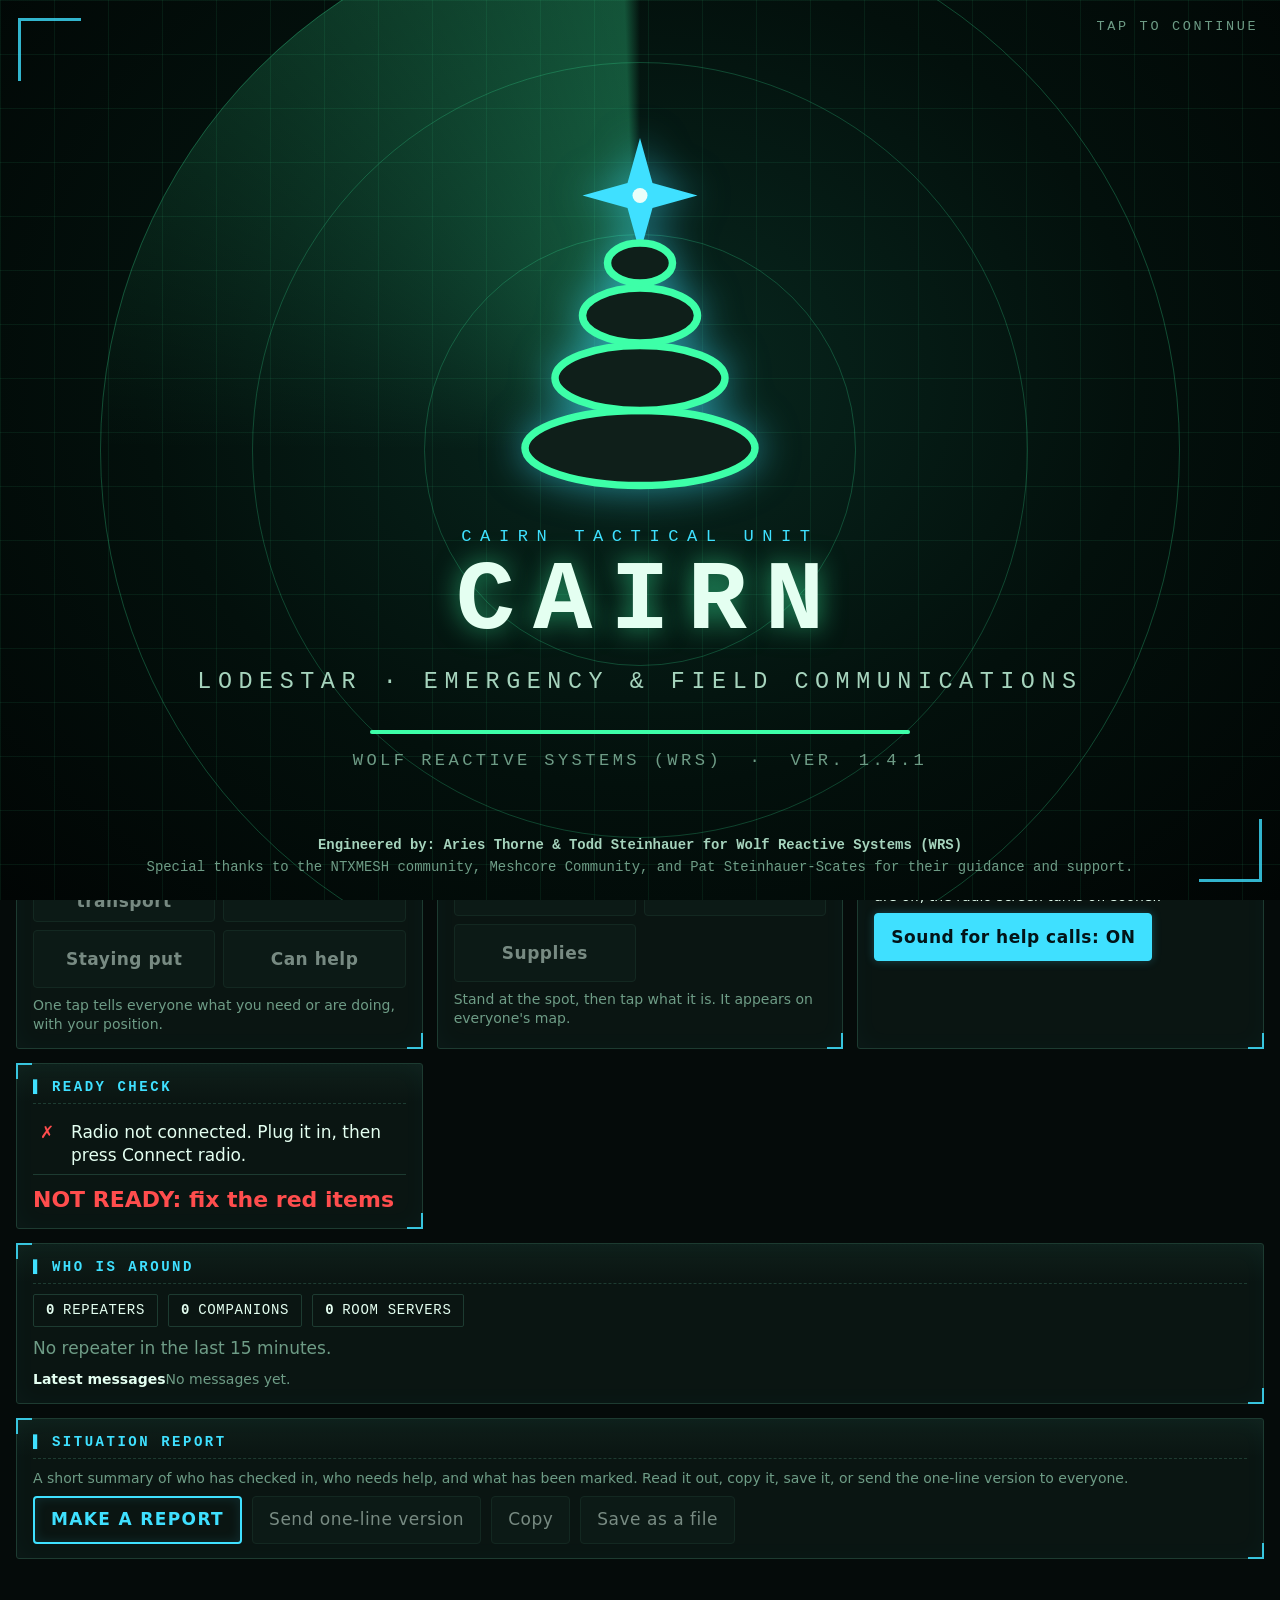
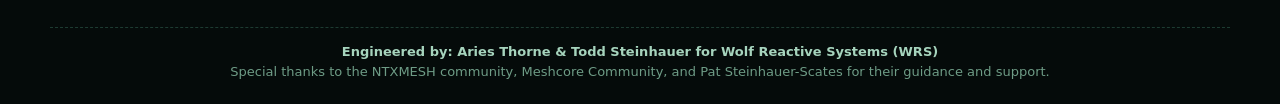
==== commit d14e44e1: "CAIRN 1.4.1: Units tab, CRU IDs and names bound to this CAIRN Co-Authored-By: Claude Sonnet 5.5 <nor" ====
--- a/docs/index.html
+++ b/docs/index.html
@@ -988,7 +988,7 @@
     <h1>CAIRN</h1>
     <div class="sub">Lodestar &middot; emergency &amp; field communications</div>
     <div class="bar"><i></i></div>
-    <div class="ver">WOLF REACTIVE SYSTEMS (WRS) &nbsp;&middot;&nbsp; VER. <span id="splVer">1.4.0</span></div>
+    <div class="ver">WOLF REACTIVE SYSTEMS (WRS) &nbsp;&middot;&nbsp; VER. <span id="splVer">1.4.1</span></div>
   </div>
   <div class="cred"><b>Engineered by: Aries Thorne &amp; Todd Steinhauer for Wolf Reactive Systems (WRS)</b><br>Special thanks to the NTXMESH community, Meshcore Community, and Pat Steinhauer-Scates for their guidance and support.</div>
 </div>
@@ -1012,6 +1012,7 @@
   <nav class="tabs" id="tabs" role="tablist">
     <button data-tab="home" aria-pressed="true">Home</button>
     <button data-tab="checkins">People<span id="lateBadge" class="badge" hidden>0</span></button>
+    <button data-tab="units">Units</button>
     <button data-tab="chat">Chat<span id="chatBadge" class="badge" hidden>0</span></button>
     <button data-tab="map">Map</button>
     <button data-tab="power">Power</button>
@@ -1179,19 +1180,7 @@
   <!-- ===================================================== CHECK-INS -->
   <section class="tab" id="tab-checkins">
     <div class="grid">
-      <div class="card span2" id="unitCard">
-        <h2>Registered units <span class="muted small" id="unitCount"></span></h2>
-        <p class="small muted" style="margin:0 0 8px">Register companions and repeaters by their radio ID and give each a call sign. The list is kept on this CAIRN radio. Their position comes from the adverts they send, so a unit needs GPS to show where it is.</p>
-        <div id="unitList"></div>
-        <div class="row" style="margin-top:10px;flex-wrap:wrap">
-          <select id="unitPick" aria-label="Heard radios not yet registered" style="max-width:260px"></select>
-          <input id="unitId" placeholder="or type a radio ID (12+ hex)" aria-label="Radio ID" style="max-width:220px" autocomplete="off">
-          <input id="unitCall" placeholder="CALL SIGN" aria-label="Call sign" maxlength="12" style="max-width:150px;text-transform:uppercase" autocomplete="off">
-          <button id="unitAdd">Register</button>
-        </div>
-        <div class="row" style="margin-top:8px"><label for="unitMiss" class="small muted">Flag a unit as missing when not heard for</label><input id="unitMiss" type="number" min="1" max="1440" style="width:80px"> <span class="small muted">minutes</span></div>
-        <p class="small" id="unitNote" style="margin:6px 0 0"></p>
-      </div>
+
       <div class="card span2">
         <h2>Needs and places</h2>
         <div id="needsBox"></div>
@@ -1209,6 +1198,26 @@
   </section>
 
   <!-- ===================================================== LOG -->
+  <section class="tab" id="tab-units">
+    <div class="grid">
+      <div class="card span2" id="unitCard">
+        <h2>Remote units (CRU) <span class="muted small" id="unitCount"></span></h2>
+        <p class="small" style="margin:0 0 6px">Bound to this CAIRN: <b class="mono" id="unitBound">LC-????????</b></p>
+        <p class="small muted" style="margin:0 0 8px">Bind a companion or repeater to this CAIRN by its radio ID. Each one gets a CAIRN remote unit (CRU) ID, like CRU-01, and a name. The list is kept on this CAIRN radio. A unit shows where it is only if its radio has GPS and sends adverts.</p>
+        <div id="unitList"></div>
+        <div class="row" style="margin-top:10px;flex-wrap:wrap">
+          <select id="unitPick" aria-label="Heard radios not yet registered" style="max-width:260px"></select>
+          <input id="unitId" placeholder="or type a radio ID (12+ hex)" aria-label="Radio ID" style="max-width:220px" autocomplete="off">
+          <input id="unitCall" placeholder="NAME" aria-label="Name" maxlength="12" style="max-width:150px;text-transform:uppercase" autocomplete="off">
+          <input id="unitCru" type="number" min="1" max="99" placeholder="CRU no. (auto)" aria-label="CRU number, leave empty to assign the next free one" style="max-width:130px">
+          <button id="unitAdd">Bind to this CAIRN</button>
+        </div>
+        <div class="row" style="margin-top:8px"><label for="unitMiss" class="small muted">Flag a unit as missing when not heard for</label><input id="unitMiss" type="number" min="1" max="1440" style="width:80px"> <span class="small muted">minutes</span></div>
+        <p class="small" id="unitNote" style="margin:6px 0 0"></p>
+      </div>
+    </div>
+  </section>
+
   <section class="tab" id="tab-log">
     <div class="card">
       <div class="filters">
@@ -1431,7 +1440,7 @@
 
 <div class="g-top">
   <div>
-    <div class="g-mut">LODESTAR CAIRN &middot; Cairn Tactical Unit (CTU) &middot; Version 1.4.0 &middot; Wolf Reactive Systems (WRS)</div>
+    <div class="g-mut">LODESTAR CAIRN &middot; Cairn Tactical Unit (CTU) &middot; Version 1.4.1 &middot; Wolf Reactive Systems (WRS)</div>
     <h1>CAIRN Field Guide</h1>
     <div class="g-lead">How to send &ldquo;I&rsquo;m OK&rdquo; and &ldquo;I need help&rdquo; when phones do not work.</div>
   </div>
@@ -1767,7 +1776,7 @@
 const CHECKIN_RE = /\b(LC-(?:[A-HJ-NP-Z2-9]{8}|[A-HJ-NP-Z2-9]{5})) (Reporting|NEEDS HELP|STATUS [A-Z ]+?|MARK [A-Z ]+?|LOW BATTERY \d+%) at: (?:(-?\d{1,3}\.\d+),(-?\d{1,3}\.\d+)|no GPS fix)/;
 const STATUS_LABEL = ["", "NEED MEDICAL", "NEED WATER", "NEED FOOD", "NEED SHELTER", "NEED TRANSPORT", "EVACUATING", "STAYING PUT", "CAN HELP"];
 const MARK_LABEL = ["", "WATER", "SHELTER", "MEDICAL AID", "HAZARD", "MEETING POINT", "ROAD BLOCKED", "SUPPLIES"];
-const DASH_VER = "1.4.0";
+const DASH_VER = "1.4.1";
 const STN = !!window.CairnBridge;   // true only inside the CAIRN Station tablet app
 const nice = (l) => l.charAt(0) + l.slice(1).toLowerCase();
 const PLAUSIBLE = (sec) => sec > 1700000000 && sec < 4102444800;
@@ -1871,6 +1880,7 @@
 }
 /* ---------------------------------------------------------------- registered units (kept on the radio), trails, trip line */
 function unitFor(k) { k = String(k || "").toLowerCase(); if (k.length < 12) return null; for (const u of S.units) if (k.indexOf(u.k) === 0) return u; return null; }
+const cruTxt = (u) => "CRU-" + String(u.n || 0).padStart(2, "0");
 function lbl(n, none) { const u = unitFor(n.k); return u ? u.c : (n.name || (none != null ? none : n.k.slice(0, 6))); }
 const ROUTE_KEY = "cairn-route", TRAIL_KEY = "cairn-trails";
 S.route = []; S.trails = new Map();
@@ -1951,7 +1961,7 @@
       try {
         const o = JSON.parse(line);
         if (o.chans) { S.chans = o.chans; if (o.mc != null) S.mc = o.mc; if (o.max) S.chmax = o.max; }
-        if (o.units) { S.units = o.units.filter((u) => u && typeof u.k === "string"); if (o.max) S.unitMax = o.max; if (S.tab === "checkins") renderUnits(); }
+        if (o.units) { S.units = o.units.filter((u) => u && typeof u.k === "string"); if (o.max) S.unitMax = o.max; if (S.tab === "units") renderUnits(); }
         if (o.chanres) onChanRes(o.chanres);
         if (o.chankey) { S.keyShow = o.chankey; renderKeyBox(); }
         if (o.id) { S.cairn = o; S.cairnAt = now(); maybeSetClock(o); }
@@ -2127,6 +2137,7 @@
 function renderUnits() {
   const box = $("unitList"); if (!box) return;
   const mm = $("unitMiss"); if (mm && document.activeElement !== mm) mm.value = String(Math.max(1, +store.get("cairn-missmin") || 30));
+  { const b = $("unitBound"); if (b) b.textContent = (S.cairn && S.cairn.id) || "LC-????????"; }
   $("unitCount").textContent = S.units.length ? "(" + S.units.length + " of " + S.unitMax + ")" : "";
   const pick = $("unitPick");
   if (pick && document.activeElement !== pick) {
@@ -2137,36 +2148,36 @@
     if (pick.dataset.h !== html) { const v = pick.value; pick.innerHTML = html; pick.dataset.h = html; pick.value = v; }
   }
   if (box.contains(document.activeElement)) return;      // do not rebuild while a call sign is being typed
-  if (!S.units.length) { box.innerHTML = '<p class="muted">No units registered yet. Pick a heard radio below (or type its ID), give it a call sign and press Register.</p>'; return; }
+  if (!S.units.length) { box.innerHTML = '<p class="muted">No units bound yet. Pick a heard radio below (or type its radio ID), give it a name and press Bind to this CAIRN. It gets the next free CRU ID.</p>'; return; }
   const lim = Math.max(1, +store.get("cairn-missmin") || 30) * 60000, t = now(), h = here();
-  box.innerHTML = '<div style="overflow-x:auto"><table><tr><th>Call sign</th><th>Type</th><th>Last heard</th><th>Position</th><th></th></tr>' + S.units.map((u) => {
+  box.innerHTML = '<div style="overflow-x:auto"><table><tr><th>CRU ID</th><th>Name</th><th>Radio ID</th><th>Type</th><th>Last heard</th><th>Position</th><th></th></tr>' + S.units.map((u) => {
     const n = unitNode(u), tt = n ? (TYPE[n.type] || ["", "node"]) : ["", "-"];
     const miss = n && n.ms && t - n.ms > lim;
     const heard = !n || !n.ms ? '<span class="muted">not heard yet</span>' : (miss ? '<span class="unit-miss">MISSING ' + esc(fmtAge(t - n.ms)) + "</span>" : '<span class="unit-ok">' + esc(fmtAge(t - n.ms)) + " ago</span>");
     const p = n && (n.apos || n.hpos), pos = !n ? "" : n.apos ? esc(n.apos[0].toFixed(5) + ", " + n.apos[1].toFixed(5)) + (h ? "<br><span class=\"muted small\">" + esc(relPos(n.apos)) + "</span>" : "") : n.hpos ? '<span class="muted">no GPS; heard from ' + esc(n.hpos[0].toFixed(3) + ", " + n.hpos[1].toFixed(3)) + "</span>" : '<span class="muted">no position</span>';
-    return '<tr data-k="' + esc(u.k) + '"><td><input value="' + esc(u.c) + '" maxlength="12" aria-label="Call sign for ' + esc(u.k) + '"> <button data-act="save">Save</button><div class="mono small muted">' + esc(u.k) + "</div></td><td>" + esc(tt[1]) + "</td><td>" + heard + "</td><td>" + pos + '</td><td>' + (p ? '<button data-act="map" data-p="' + esc(p[0] + "," + p[1]) + '">Show on map</button> ' : "") + '<button data-act="del">Remove</button></td></tr>';
+    return '<tr data-k="' + esc(u.k) + '"><td><b class="mono">' + esc(cruTxt(u)) + '</b><br><input class="cru" type="number" min="1" max="99" value="' + esc(u.n || "") + '" style="width:64px" aria-label="CRU number for ' + esc(u.c) + '"></td><td><input class="nm" value="' + esc(u.c) + '" maxlength="12" aria-label="Name for ' + esc(cruTxt(u)) + '"> <button data-act="save">Save</button></td><td class="mono small">' + esc(u.k) + "</td><td>" + esc(tt[1]) + "</td><td>" + heard + "</td><td>" + pos + '</td><td>' + (p ? '<button data-act="map" data-p="' + esc(p[0] + "," + p[1]) + '">Show on map</button> ' : "") + '<button data-act="del">Remove</button></td></tr>';
   }).join("") + "</table></div>";
 }
 function wireUnits() {
   const box = $("unitList"); if (!box || box.dataset.w) return; box.dataset.w = "1";
   box.addEventListener("click", (ev) => {
     const b = ev.target.closest("button[data-act]"); if (!b) return; const row = b.closest("tr"), k = row && row.dataset.k, a = b.dataset.act;
-    if (a === "save") { const c = row.querySelector("input").value.trim().toUpperCase(); if (!c) { unitNote("Type a call sign first.", true); return; } send("cairn unit name " + k + " " + c); unitNote("Saving..."); setTimeout(() => send("cairn units"), 700); }
-    else if (a === "del") { const u = S.units.find((x) => x.k === k); if (u && confirm("Remove " + u.c + " from the registered units? The radio keeps working; it just stops being called " + u.c + ".")) { send("cairn unit del " + k); setTimeout(() => send("cairn units"), 700); } }
+    if (a === "save") { const c = row.querySelector("input.nm").value.trim().toUpperCase(), cr = parseInt(row.querySelector("input.cru").value, 10), u = S.units.find((x) => x.k === k); if (!c) { unitNote("Type a name first.", true); return; } if (!u) return; if (c !== u.c) send("cairn unit name " + k + " " + c); if (cr >= 1 && cr <= 99 && cr !== u.n) send("cairn unit cru " + k + " " + cr); unitNote("Saving..."); setTimeout(() => send("cairn units"), 700); }
+    else if (a === "del") { const u = S.units.find((x) => x.k === k); if (u && confirm("Unbind " + u.c + " (" + cruTxt(u) + ") from this CAIRN? Its radio keeps working; it just stops being tracked as a unit.")) { send("cairn unit del " + k); setTimeout(() => send("cairn units"), 700); } }
     else if (a === "map") { S.focus = b.dataset.p.split(",").map(Number); showTab("map"); }
   });
   $("unitAdd").addEventListener("click", () => {
     const id = ($("unitId").value.trim() || $("unitPick").value || "").toLowerCase(), call = $("unitCall").value.trim().toUpperCase();
-    if (!/^[0-9a-f]{12,64}$/.test(id)) { unitNote("Pick a heard radio, or type its radio ID (12 or more letters 0-9 a-f).", true); return; }
-    if (!/^[A-Z0-9\/-]{1,12}$/.test(call)) { unitNote("A call sign is 1 to 12 letters, digits, - or /.", true); return; }
-    send("cairn unit add " + id + " " + call); unitNote("Registering " + call + "..."); $("unitId").value = ""; $("unitCall").value = ""; $("unitPick").value = ""; setTimeout(() => send("cairn units"), 700);
+    if (!/^[0-9a-f]{12,64}$/.test(id)) { unitNote("Pick a heard radio, or type its radio ID (12 or more characters 0-9 a-f).", true); return; }
+    if (!/^[A-Z0-9\/-]{1,12}$/.test(call) || call.indexOf("CRU-") === 0) { unitNote("A name is 1 to 12 letters, digits, - or / (it cannot start with CRU-).", true); return; }
+    const cr = parseInt($("unitCru").value, 10);
+    send("cairn unit add " + id + " " + call + (cr >= 1 && cr <= 99 ? " " + cr : "")); unitNote("Binding " + call + "..."); $("unitId").value = ""; $("unitCall").value = ""; $("unitCru").value = ""; $("unitPick").value = ""; setTimeout(() => send("cairn units"), 700);
   });
   $("unitPick").addEventListener("change", () => { if ($("unitPick").value) $("unitId").value = ""; });
   $("unitMiss").addEventListener("change", () => { const v = Math.max(1, Math.min(1440, parseInt($("unitMiss").value, 10) || 30)); store.set("cairn-missmin", String(v)); $("unitMiss").value = String(v); render(); });
   const sr = $("snapRoads"); if (sr) { sr.checked = SNAP.on; sr.addEventListener("change", () => { SNAP.on = sr.checked; store.set("cairn-snap", SNAP.on ? "1" : "0"); SNAP.failAt = 0; if (SNAP.on) { SNAP.done = []; SNAP.upto = 0; } SNAP.dirty = true; if (S.tab === "map") renderMap(); }); }
 }
 function renderRoster() {
-  renderUnits();
   const late = (+$("lateMin").value || 30) * 60000, t = now(), own = S.cairn && S.cairn.id;
   const a = Array.from(S.checkins.values()).sort((x, y) => (effHelp(y) - effHelp(x)) || (y.ms - x.ms));
   let overdue = 0;
@@ -2260,7 +2271,8 @@
   else if (S.tab === "station") renderStation();
   else if (S.tab === "chat") renderChat();
   else if (S.tab === "nearby") renderNearby();
-  else if (S.tab === "checkins") { wireUnits(); renderRoster(); }
+  else if (S.tab === "units") { wireUnits(); renderUnits(); }
+  else if (S.tab === "checkins") renderRoster();
   else if (S.tab === "log") renderLog();
   else if (S.tab === "files" && STN) stRenderFiles();
   else if (S.tab === "online" && STN) stRenderOnline();
@@ -2555,7 +2567,7 @@
     const p = n.apos || (n.hpos); if (!p) return;
     const tt = TYPE[n.type] || ["rep", "node"];
     const mkr = L.marker(p, { icon: mk(tt[0]), title: lbl(n) }); if (unitFor(n.k)) mkr.bindTooltip(esc(lbl(n)), { permanent: true, direction: "top", offset: [0, -14] });
-    mkr.bindPopup("<b>" + esc(lbl(n)) + "</b>" + (unitFor(n.k) && n.name ? " (" + esc(n.name) + ")" : "") + "<br>" + esc(tt[1]) + "<br>SNR " + (+n.snr).toFixed(1) + ", " + (n.hops === 0 ? "direct" : N(n.hops) + " hops") + "<br>" + (n.ms ? fmtAge(now() - n.ms) + " ago" : "") + (n.apos ? "" : "<br><i>(position where I heard it)</i>")).addTo(S.gNodes);
+    mkr.bindPopup("<b>" + esc(lbl(n)) + "</b>" + (unitFor(n.k) ? " <span class=\"muted\">" + esc(cruTxt(unitFor(n.k))) + (n.name ? ", " + esc(n.name) : "") + "</span>" : "") + "<br>" + esc(tt[1]) + "<br>SNR " + (+n.snr).toFixed(1) + ", " + (n.hops === 0 ? "direct" : N(n.hops) + " hops") + "<br>" + (n.ms ? fmtAge(now() - n.ms) + " ago" : "") + (n.apos ? "" : "<br><i>(position where I heard it)</i>")).addTo(S.gNodes);
     pts.push(p);
   });
   S.checkins.forEach((c) => {
@@ -2596,9 +2608,12 @@
   else if (w === "chans") demoChans();
   else if (w === "units") demoReply({ cairn: 1, units: d.units, max: 48 });
   else if (w === "unit") {
-    const q = rest.split(/\s+/), sub = q[0], what = (q[1] || "").toLowerCase(), call = (q[2] || "").toUpperCase(), at = d.units.findIndex((u) => u.k === what.slice(0, 12) || u.c === what.toUpperCase());
-    if (sub === "add" && what.length >= 12 && /^[A-Z0-9\/-]{1,12}$/.test(call)) { if (at >= 0) d.units[at].c = call; else d.units.push({ k: what.slice(0, 12), c: call }); say("OK - " + what.slice(0, 12) + " is " + call); }
-    else if (sub === "name" && at >= 0 && call) { d.units[at].c = call; say("OK - renamed to " + call); }
+    const q = rest.split(/\s+/), sub = q[0], what = (q[1] || "").toLowerCase(), arg = (q[2] || "").toUpperCase(), cru = parseInt(q[3], 10);
+    const at = d.units.findIndex((u) => u.k === what.slice(0, 12) || u.c === what.toUpperCase() || ("CRU-" + String(u.n).padStart(2, "0")) === what.toUpperCase());
+    const free = () => { for (let c = 1; c <= 99; c++) if (!d.units.some((u) => u.n === c)) return c; return 0; };
+    if (sub === "add" && what.length >= 12 && /^[A-Z0-9\/-]{1,12}$/.test(arg) && arg.indexOf("CRU-") !== 0) { if (at >= 0) { d.units[at].c = arg; if (cru) d.units[at].n = cru; } else d.units.push({ k: what.slice(0, 12), n: cru || free(), c: arg }); say("OK - " + arg + " bound"); }
+    else if (sub === "name" && at >= 0 && arg) { d.units[at].c = arg; say("OK - renamed to " + arg); }
+    else if (sub === "cru" && at >= 0 && parseInt(q[2], 10) >= 1) { d.units[at].n = parseInt(q[2], 10); say("OK - CRU number changed"); }
     else if (sub === "del" && at >= 0) { d.units.splice(at, 1); say("OK - unit removed"); }
     else say("Err - could not do that");
     demoReply({ cairn: 1, units: d.units, max: 48 });
@@ -2666,7 +2681,7 @@
   S.nodes = new Map(); S.journal = []; S.jset = new Set(); S.checkins = new Map();
   const d = demoState = { id: "LC-K7M2P4XQ", gps: [29.7604, -95.3698], up: 600, skew: 90, okAt: 0, tick: 0, hnext: 0, bat: 76, cfg: { mode: "standard", pw: "full", ant: 2, auto: 0, beacon: 5, ecoon: 1, lowbat: 1, mc: 0, help: 0 }, chans: [{ i: 0, n: "Public", t: "pub", k: "8b3387e9c5cdea6ac9e5edbaa115cd72" }, { i: 1, n: "Neighborhood", t: "key", k: "00112233445566778899aabbccddeeff" }] };
   S.marks = []; S.mkset = new Set(); demoChans();
-  S._realTrails = S.trails; S.trails = new Map(); S._realRoute = S.route; S.route = []; d.units = [{ k: "beefcafe0001", c: "HIKER-1" }, { k: "7f3e9a11b2c3", c: "RPT-DOWNTOWN" }, { k: "aaaaaaaaaaaa", c: "TRUCK-2" }]; S.units = d.units.slice();
+  S._realTrails = S.trails; S.trails = new Map(); S._realRoute = S.route; S.route = []; d.units = [{ k: "beefcafe0001", n: 1, c: "HIKER-1" }, { k: "7f3e9a11b2c3", n: 2, c: "RPT-DOWNTOWN" }, { k: "aaaaaaaaaaaa", n: 3, c: "TRUCK-2" }]; S.units = d.units.slice();
   const rt = Math.round(now() / 1000);
   const reps = [["Hilltop-1", 1, -4.5, -96, 2, 29.8211, -95.4202], ["Downtown RPT", 2, -9.0, -108, 1, 29.7498, -95.3601], ["School Roof", 0, 6.2, -78, 0, 29.7701, -95.3512]];
   reps.forEach((r, i) => { const k = ["A1B2C3D4E5F0","7F3E9A11B2C3","D40C55E8A901"][i]; addRecord(JSON.stringify({ r: "a", t: rt - 60 * (i + 1), u: 100 + i, ty: 2, n: r[0], k, h: r[1], s: r[2], rs: r[3], la: r[5], lo: r[6] }), now(), false); });
@@ -2797,7 +2812,7 @@
   const c = cfgNow(), own = c.id, t = now(), box = $("alerts"), items = [];
   if (c.help) items.push('<div class="al"><div class="t">YOUR HELP CALL IS ON</div><div>Next call in ' + esc(fmtAge((c.hnext || 0) * 1000)) + '. Others who hear it see your position.</div><div class="row"><button data-al="cancel" class="danger">Cancel my help call</button></div></div>');
   if (ready() && c.bat != null && c.bat >= 0 && c.bat <= 15 && !c.ext) items.push('<div class="al warn"><div class="t">Radio battery is low (' + N(c.bat) + '%)</div><div>Plug the radio into a power bank or the solar input.</div></div>');
-  unitMissing().forEach((m) => items.push('<div class="al warn"><div class="t">' + esc(m.u.c) + ' NOT HEARD for ' + esc(fmtAge(m.ago)) + '</div><div>Last heard ' + esc(fmtAge(m.ago)) + ' ago. Check on them.</div><div class="row"><button data-al="people">See units</button></div></div>'));
+  unitMissing().forEach((m) => items.push('<div class="al warn"><div class="t">' + esc(m.u.c) + ' (' + esc(cruTxt(m.u)) + ') NOT HEARD for ' + esc(fmtAge(m.ago)) + '</div><div>Last heard ' + esc(fmtAge(m.ago)) + ' ago. Check on them.</div><div class="row"><button data-al="people">See units</button></div></div>'));
   const helps = Array.from(S.checkins.values()).filter((x) => x.id !== own && effHelp(x) && t - x.helpMs < 6 * 3600000).sort((a, b) => b.helpMs - a.helpMs);
   let fresh = false;
   helps.slice(0, 3).forEach((x) => {
@@ -2815,7 +2830,7 @@
       if (k === "cancel") send("cairn help off");
       else if (k === "ack") { const x = S.checkins.get(b.dataset.id); if (x) { S.ack[x.id] = x.helpMs; jset("cairn-ack", S.ack); render(); } }
       else if (k === "map") { S.focus = b.dataset.p.split(",").map(Number); showTab("map"); }
-      else if (k === "people") showTab("checkins");
+      else if (k === "people") showTab("units");
     }));
   }
 }
@@ -2989,7 +3004,7 @@
     S.journal.sort((a, b) => (a._ms || 0) - (b._ms || 0));
   } catch (e) { /* no stored copy: the radio's journal arrives on connect */ }
   applyView();
-  showTab(["home", "station", "chat", "nearby", "checkins", "log", "map", "power", "guide"].concat(STN ? ["files", "online"] : []).includes(S.tab) ? S.tab : "home");
+  showTab(["home", "station", "chat", "nearby", "checkins", "units", "log", "map", "power", "guide"].concat(STN ? ["files", "online"] : []).includes(S.tab) ? S.tab : "home");
   if (!STN && !("serial" in navigator)) notice("This browser cannot connect to a radio over USB. Use Chrome (version 148 or newer on Android). You can still read the log kept on this tablet, and use Practice to try the page.");
   if ("serviceWorker" in navigator && location.protocol.indexOf("http") === 0) navigator.serviceWorker.register("sw.js").catch(() => {});
 })();
@@ -3586,7 +3601,7 @@
 <script id="updates-js">
 (function () {
   "use strict";
-  const DASH_ID = "cairn", DASH_VERSION = "1.4.0";
+  const DASH_ID = "cairn", DASH_VERSION = "1.4.1";
   const FW_REPO = "propertymonitor-web/firmware_updates", DASH_REPO = "propertymonitor-web/dashboard_updates";
   const RAW = (repo, path) => "https://raw.githubusercontent.com/" + repo + "/main/" + path;
   const ESPTOOL = "https://cdn.jsdelivr.net/npm/esptool-js@0.5.7/bundle.js";
